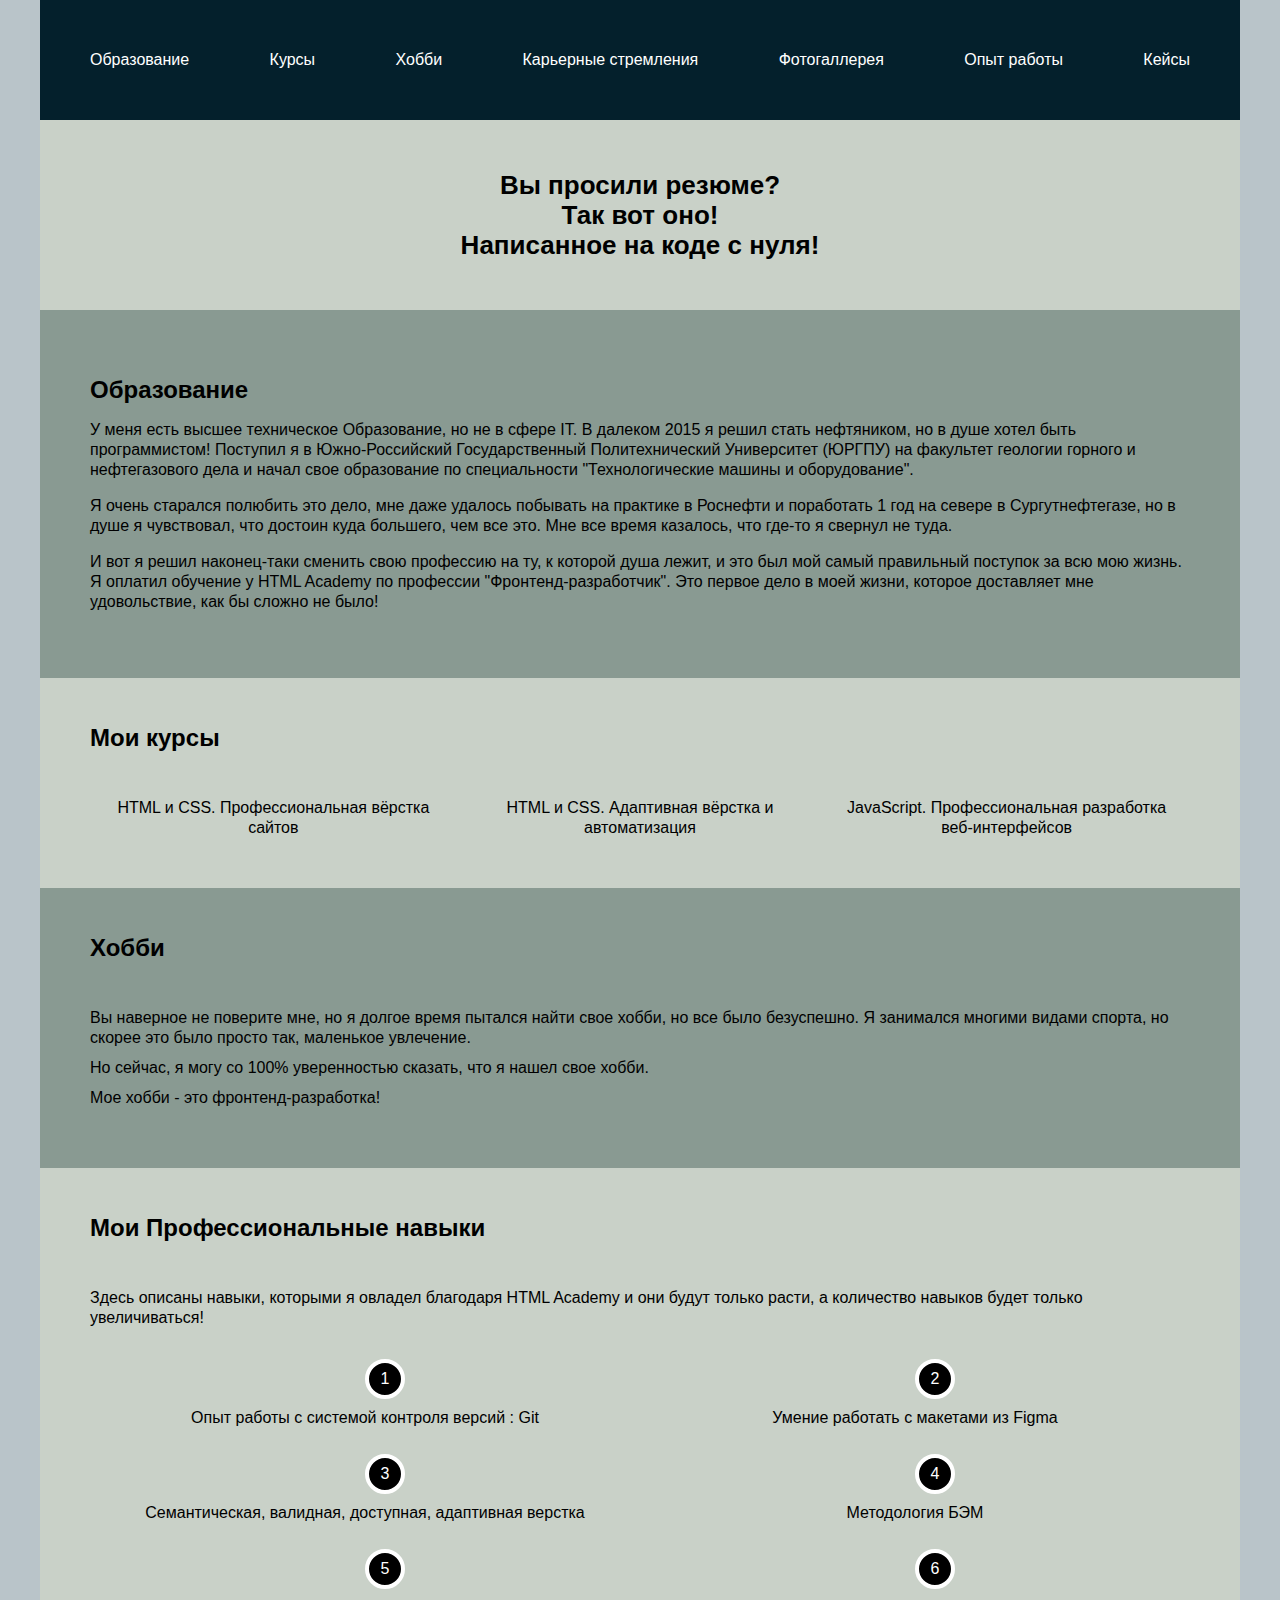
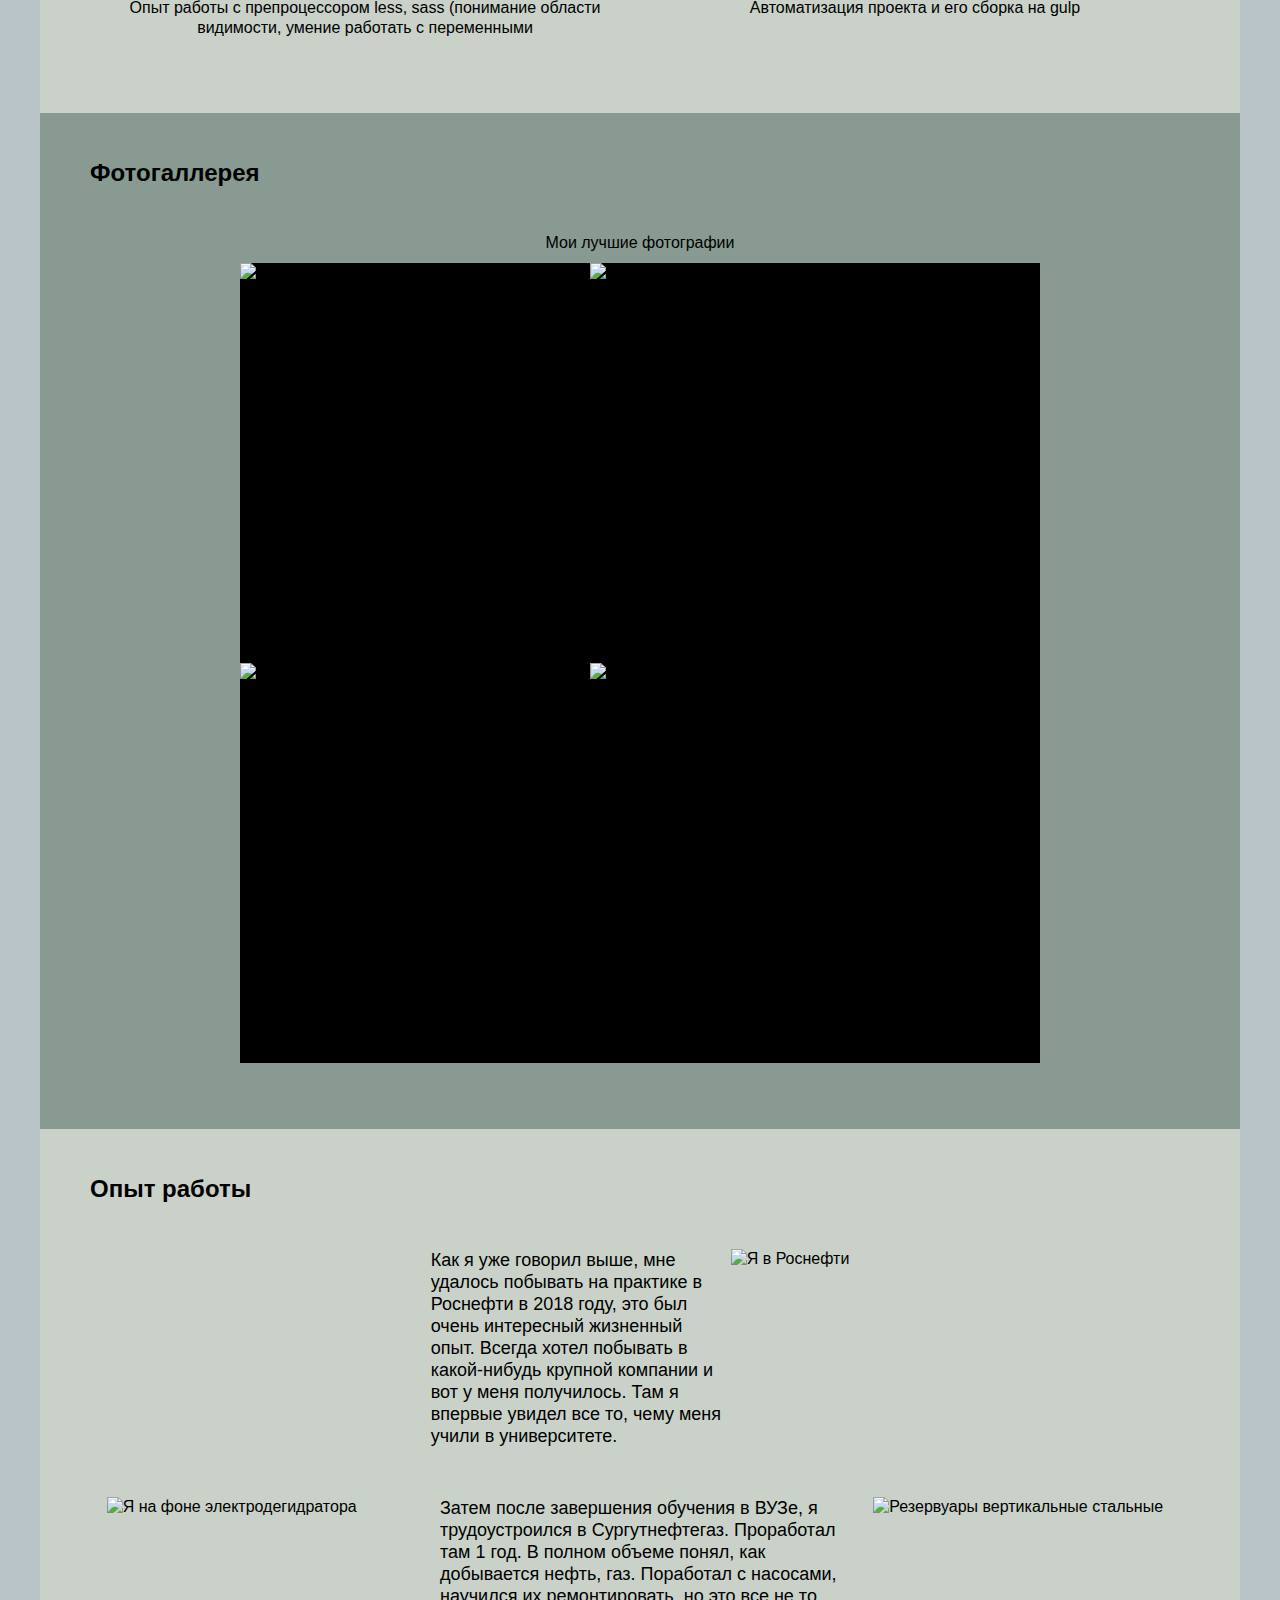
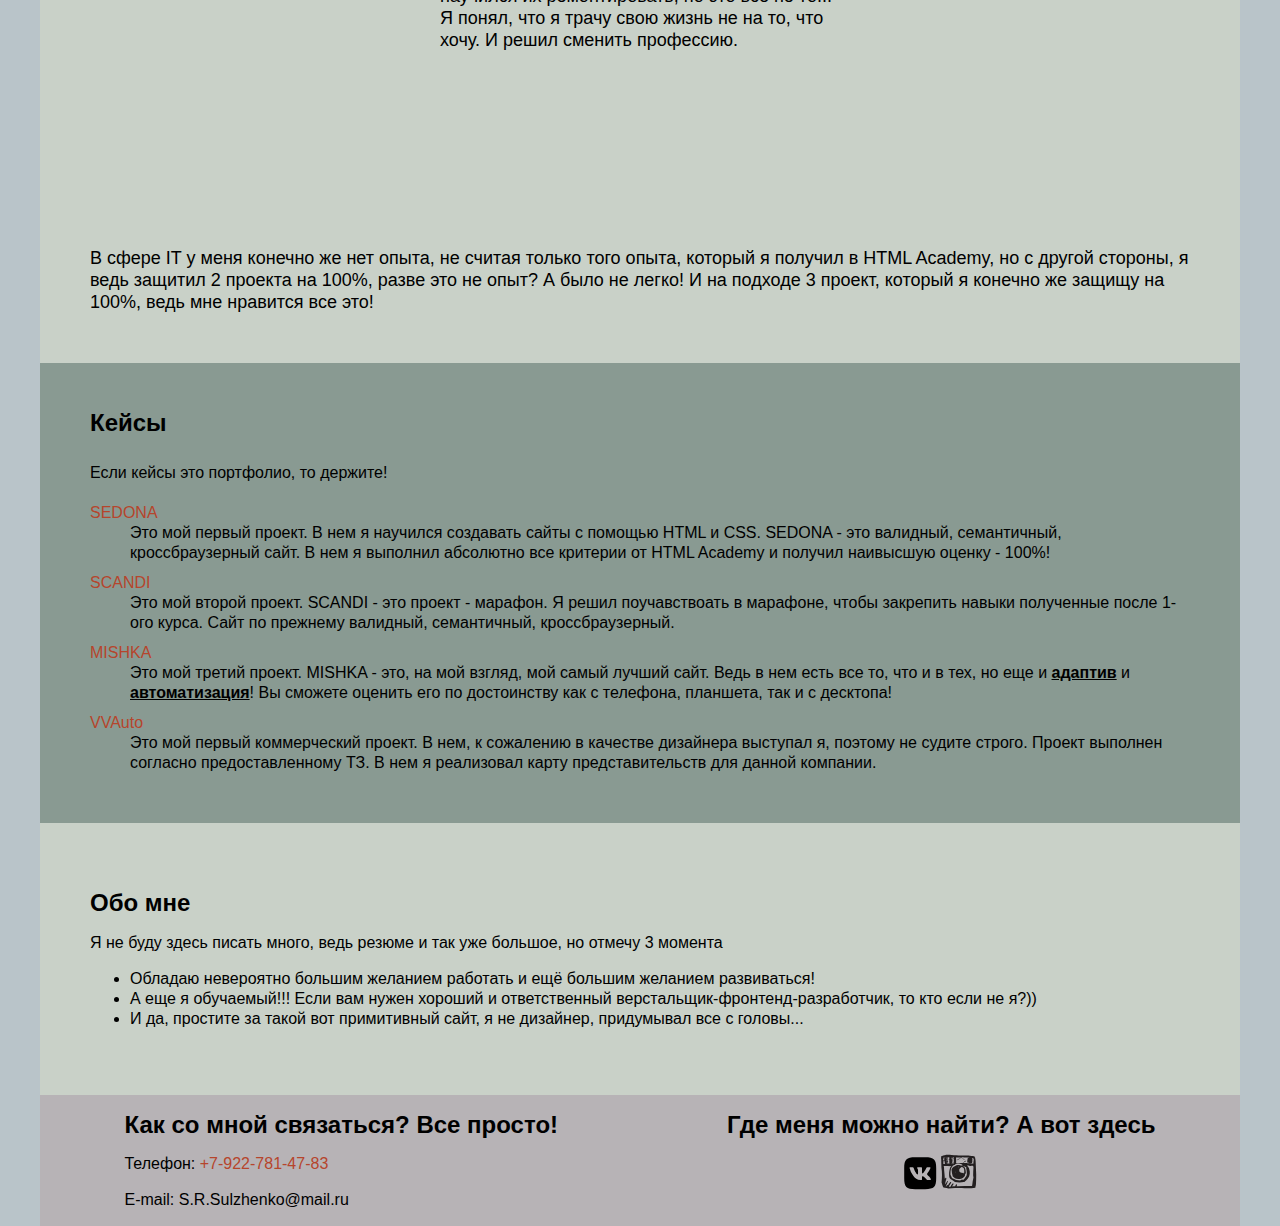
==== index.html @ a0804034 "Add files via upload" ====
<!DOCTYPE html><html lang="ru" class="page"><head><meta charset="utf-8"><title>Страничка резюме</title><link rel="stylesheet" href="css/style.min.css"><link rel="preload" href="fonts/opensans.woff2" as="font"><link rel="preload" href="fonts/opensansbold.woff2" as="font"><link rel="preload" href="fonts/opensans.woff" as="font"><link rel="preload" href="fonts/opensansbold.woff" as="font"></head><body class="body"><header class="header"><nav class="header__nav"><ul class="header__list"><li class="header__item"><a class="header__link" href="#education">Образование</a></li><li class="header__item"><a class="header__link" href="#courses">Курсы</a></li><li class="header__item"><a class="header__link" href="#hobby">Хобби</a></li><li class="header__item"><a class="header__link" href="#skills">Карьерные стремления</a></li><li class="header__item"><a class="header__link" href="#photo-gallery">Фотогаллерея</a></li><li class="header__item"><a class="header__link" href="#experience">Опыт работы</a></li><li class="header__item"><a class="header__link" href="#portfolio">Кейсы</a></li></ul></nav></header><main><section class="preview"><h1 class="preview__title">Вы просили резюме?<br>Так вот оно!<br>Написанное на коде с нуля!</h1></section><section class="education" id="education"><h2 class="education__title">Образование</h2><p class="education__text">У меня есть высшее техническое Образование, но не в сфере IT. В далеком 2015 я решил стать нефтяником, но в душе хотел быть программистом! Поступил я в Южно-Российский Государственный Политехнический Университет (ЮРГПУ) на факультет геологии горного и нефтегазового дела и начал свое образование по специальности "Технологические машины и оборудование".</p><p class="education__text">Я очень старался полюбить это дело, мне даже удалось побывать на практике в Роснефти и поработать 1 год на севере в Сургутнефтегазе, но в душе я чувствовал, что достоин куда большего, чем все это. Мне все время казалось, что где-то я свернул не туда.</p><p class="education__text">И вот я решил наконец-таки сменить свою профессию на ту, к которой душа лежит, и это был мой самый правильный поступок за всю мою жизнь. Я оплатил обучение у HTML Academy по профессии "Фронтенд-разработчик". Это первое дело в моей жизни, которое доставляет мне удовольствие, как бы сложно не было!</p></section><section class="courses" id="courses"><h2 class="courses__title">Мои курсы</h2><ul class="courses__list"><li class="courses__item">HTML и CSS. Профессиональная вёрстка сайтов</li><li class="courses__item">HTML и CSS. Адаптивная вёрстка и автоматизация</li><li class="courses__item">JavaScript. Профессиональная разработка веб-интерфейсов</li></ul></section><section class="hobby" id="hobby"><h2 class="hobby__title">Хобби</h2><p class="hobby__text">Вы наверное не поверите мне, но я долгое время пытался найти свое хобби, но все было безуспешно. Я занимался многими видами спорта, но скорее это было просто так, маленькое увлечение.</p><p class="hobby__text">Но сейчас, я могу со 100% уверенностью сказать, что я нашел свое хобби.</p><p class="hobby__text">Мое хобби - это фронтенд-разработка!</p></section><section class="skills" id="skills"><h2 class="skills__title">Мои Профессиональные навыки</h2><p class="skills__text">Здесь описаны навыки, которыми я овладел благодаря HTML Academy и они будут только расти, а количество навыков будет только увеличиваться!</p><ol class="skills__list"><li class="skills__item">Опыт работы с системой контроля версий : Git</li><li class="skills__item">Умение работать с макетами из Figma</li><li class="skills__item">Семантическая, валидная, доступная, адаптивная верстка</li><li class="skills__item">Методология БЭМ</li><li class="skills__item">Опыт работы с препроцессором less, sass (понимание области видимости, умение работать с переменными</li><li class="skills__item">Автоматизация проекта и его сборка на gulp</li></ol></section><section class="photo-gallery" id="photo-gallery"><h2 class="photo-gallery__title">Фотогаллерея</h2><figure class="photo-gallery__figure"><figcaption class="photo-gallery__figcaption">Мои лучшие фотографии</figcaption><div class="photo-gallery__container"><picture class="photo-gallery__picture-1"><source type="image/webp" srcset="images/north.webp"><img class="photo-gallery__image-1" src="images/north.jpg" width="300" height="400" alt="Наслаждаюсь северной погодой, пока могу"></picture><picture class="photo-gallery__picture-2"><source type="image/webp" srcset="images/dgtu.webp"><img class="photo-gallery__image-2" src="images/dgtu.jpg" width="450" height="400" alt="Фонтанчик ДГТУ"></picture><picture class="photo-gallery__picture-3"><source type="image/webp" srcset="images/i-and-tony.webp"><img class="photo-gallery__image-3" src="images/i-and-tony.jpg" width="350" height="400" alt="Я с Тони Старком играю в гляделки"></picture><picture class="photo-gallery__picture-4"><source type="image/webp" srcset="images/stars-in-dgtu.webp"><img class="photo-gallery__image-4" src="images/stars-in-dgtu.jpg" width="450" height="400" alt="Я смотрю на звезды у ДГТУ"></picture></div></figure></section><section class="experience" id="experience"><h2 class="experience__title">Опыт работы</h2><div class="experience__container-rosneft"><p class="experience__text">Как я уже говорил выше, мне удалось побывать на практике в Роснефти в 2018 году, это был очень интересный жизненный опыт. Всегда хотел побывать в какой-нибудь крупной компании и вот у меня получилось. Там я впервые увидел все то, чему меня учили в университете.</p><picture class="experience__picture"><source type="image/webp" srcset="images/rosneft.webp"><img class="experience__image" src="images/rosneft.jpg" width="300" height="300" alt="Я в Роснефти"></picture></div><div class="experience__container-sng"><p class="experience__text">Затем после завершения обучения в ВУЗе, я трудоустроился в Сургутнефтегаз. Проработал там 1 год. В полном объеме понял, как добывается нефть, газ. Поработал с насосами, научился их ремонтировать, но это все не то... Я понял, что я трачу свою жизнь не на то, что хочу. И решил сменить профессию.</p><picture class="experience__picture-i-and-sng"><source type="image/webp" srcset="images/i-and-sng.webp"><img class="experience__image-i-and-sng" src="images/i-and-sng.jpg" width="300" height="300" alt="Я на фоне электродегидратора"></picture><picture class="experience__picture-rvs"><source type="image/webp" srcset="images/rvs.webp"><img class="experience__image-rvs" src="images/rvs.jpg" width="300" height="300" alt="Резервуары вертикальные стальные"></picture></div><p class="experience__text">В сфере IT у меня конечно же нет опыта, не считая только того опыта, который я получил в HTML Academy, но с другой стороны, я ведь защитил 2 проекта на 100%, разве это не опыт? А было не легко! И на подходе 3 проект, который я конечно же защищу на 100%, ведь мне нравится все это!</p></section><section class="portfolio" id="portfolio"><h2 class="portfolio__title">Кейсы</h2><p class="portfolio__text">Если кейсы это портфолио, то держите!</p><dl class="portfolio__list"><dt class="portfolio__item-termin"><a class="portfolio__link" href="https://kello4718.github.io/SEDONA/" target="_blank">SEDONA</a></dt><dd class="portfolio__item-description">Это мой первый проект. В нем я научился создавать сайты с помощью HTML и CSS. SEDONA - это валидный, семантичный, кроссбраузерный сайт. В нем я выполнил абсолютно все критерии от HTML Academy и получил наивысшую оценку - 100%!</dd><dt class="portfolio__item-termin"><a class="portfolio__link" href="https://kello4718.github.io/SCANDI/" target="_blank">SCANDI</a></dt><dd class="portfolio__item-description">Это мой второй проект. SCANDI - это проект - марафон. Я решил поучавствоать в марафоне, чтобы закрепить навыки полученные после 1-ого курса. Сайт по прежнему валидный, семантичный, кроссбраузерный.</dd><dt class="portfolio__item-termin"><a class="portfolio__link" href="https://kello4718.github.io/MISHKA.github.io/index.html" target="_blank">MISHKA</a></dt><dd class="portfolio__item-description">Это мой третий проект. MISHKA - это, на мой взгляд, мой самый лучший сайт. Ведь в нем есть все то, что и в тех, но еще и <ins><b>адаптив</b></ins> и <ins><b>автоматизация</b></ins>! Вы сможете оценить его по достоинству как с телефона, планшета, так и с десктопа!</dd><dt class="portfolio__item-termin"><a class="portfolio__link" href="https://kello4718.github.io/vvauto.github.io/" target="_blank">VVAuto</a></dt><dd class="portfolio__item-description">Это мой первый коммерческий проект. В нем, к сожалению в качестве дизайнера выступал я, поэтому не судите строго. Проект выполнен согласно предоставленному ТЗ. В нем я реализовал карту представительств для данной компании.</dd></dl></section><section class="about-me"><h2 class="about-me__title">Обо мне</h2><p class="about-me__text">Я не буду здесь писать много, ведь резюме и так уже большое, но отмечу 3 момента</p><ul class="about-me__list"><li class="about-me__item">Обладаю невероятно большим желанием работать и ещё большим желанием развиваться!</li><li class="about-me__item">А еще я обучаемый!!! Если вам нужен хороший и ответственный верстальщик-фронтенд-разработчик, то кто если не я?))</li><li class="about-me__item">И да, простите за такой вот примитивный сайт, я не дизайнер, придумывал все с головы...</li></ul></section></main><footer class="footer"><section class="footer__contacts contacts"><h2 class="contacts__title">Как со мной связаться? Все просто!</h2><p class="contacts__text">Телефон: <a class="contacts__link" href="tel:+79227814783">+7-922-781-47-83</a></p><p class="contacts__text">E-mail: S.R.Sulzhenko@mail.ru</p></section><section class="footer__social social"><h2 class="social__title">Где меня можно найти? А вот здесь</h2><div class="social__container"><a class="social__link" target="_blank" href="https://vk.com/kello_ds"><svg class="social__vk" width="40" height="40" xmlns="http://www.w3.org/2000/svg" viewBox="0 0 25 25"><path d="M15.07294,2H8.9375C3.33331,2,2,3.33331,2,8.92706V15.0625C2,20.66663,3.32294,22,8.92706,22H15.0625C20.66669,22,22,20.67706,22,15.07288V8.9375C22,3.33331,20.67706,2,15.07294,2Zm3.07287,14.27081H16.6875c-.55206,0-.71875-.44793-1.70831-1.4375-.86463-.83331-1.22919-.9375-1.44794-.9375-.30206,0-.38544.08332-.38544.5v1.3125c0,.35419-.11456.5625-1.04162.5625a5.69214,5.69214,0,0,1-4.44794-2.66668A11.62611,11.62611,0,0,1,5.35419,8.77081c0-.21875.08331-.41668.5-.41668H7.3125c.375,0,.51044.16668.65625.55212.70831,2.08331,1.91669,3.89581,2.40625,3.89581.1875,0,.27081-.08331.27081-.55206V10.10413c-.0625-.97913-.58331-1.0625-.58331-1.41663a.36008.36008,0,0,1,.375-.33337h2.29169c.3125,0,.41662.15625.41662.53125v2.89587c0,.3125.13544.41663.22919.41663.1875,0,.33331-.10413.67706-.44788a11.99877,11.99877,0,0,0,1.79169-2.97919.62818.62818,0,0,1,.63544-.41668H17.9375c.4375,0,.53125.21875.4375.53125A18.20507,18.20507,0,0,1,16.41669,12.25c-.15625.23956-.21875.36456,0,.64581.14581.21875.65625.64582,1,1.05207a6.48553,6.48553,0,0,1,1.22912,1.70837C18.77081,16.0625,18.5625,16.27081,18.14581,16.27081Z"/></svg> </a><a class="social__link" target="_blank" href="https://www.instagram.com/kello4718/"><svg class="social__instagram" width="40" height="40" fill="none" xmlns="http://www.w3.org/2000/svg" viewBox="0 0 25 25"><path d="M22 12.58c0-2.37-.3-4.75-.3-7.03 0-.8-.1-1.48-.2-2.28-.1-.3-.1-.69-.2-1.09-.3-.2-.2-.59-.5-.79-.41-.2-1.22-.1-1.72-.2-.7 0-1.3-.1-1.91-.2-1.91-.1-4.03-.1-6.04-.1S7.1.8 5.39.5H3.18c-.1 0-.1.1-.2.1-.6 0-1.11.2-1.61.3-.2.1-.4.2-.7.3-.1.2-.51.1-.61.39-.2.2.2.5 0 .6v.89c.2.1 0 .59.1.79v.99c0 1.29.1 2.38.1 3.66.5 2.78.4 6.44.1 9.31.2.6.4 1.1.5 1.69.3.5.3 1.09.7 1.48.51.2 1.22.2 1.92.2.4.1.7.3 1.1.3 2.83-.2 5.54-.2 8.46-.2 2.72.2 5.84.2 8.36-.2.2-.1.1-.5.2-.79-.1-.4.2-.4.2-.8.2-2.07.2-4.45.2-6.93zM8.92 6.44c.8-.2 1.5-.3 2.41-.3.7.1 1.3.3 1.91.5.1.2-.2.5.2.7.1 0 .1 0 .2.1.4 0 .81.2 1.11.39.5.1.5.5 1.11.4-.1.2-.1.5-.1.79.3 1.19.5 2.77.3 4.26-.2.2-.2.4-.3.7-.3.29-.5.78-.8 1.08-.1.2-.3.4-.5.5-.11.2-.21.5-.51.5-.3.19-.6 0-.8-.1-.41.2-.91.29-1.22.59l-2.41-.3c-.2-.1-.5-.3-.8-.3-.2-.2-.5-.4-.81-.5-.1-.1-.3-.1-.5-.2-.2 0-.2-.19-.5-.19-.1-.4-.41-.6-.51-1.09-.2-.3-.3-.8-.5-1.19 0-1.38.1-2.67.4-3.76.3-.6.8-1.1 1.1-1.69.2 0 .4-.1.4-.3.31.1.41-.1.71-.1.2 0 .2-.29.4-.49zM7.2 3.77c-.1-.3-.1-.7-.1-1.1 0-.29.3-.29.3-.49 0-.1-.1-.1-.2-.1.1-.1.7-.1.81 0 .1.5-.4.5-.5.7 0 .2.3 0 .5.1 0 .89-.1 1.48 0 2.18h-.5c0 .2.2.2.5.2-.1.3.1.4.1.59-.2.2-.7 0-1.1.1 0-.6.3-1.39.2-2.18zm-.7-1.59c.1 0 .1 0 .2.1.2.3 0 .7-.1.9-.2-.2 0-.7-.1-1zm.2 1.79c-.1-.1-.2-.2-.2-.5.2.1.2.3.2.5zm0 1.38c-.1.1-.1 0-.1-.2.1-.1.1.1.1.2zm-.2.2c.2 0 .1.2.2.2 0 .2-.3.2-.4.1.1-.1.2-.2.2-.3zM4.18 4.36c0-.1 0-.2-.1-.2-.1-.69.1-1.38 0-1.98.3-.2.8 0 1.11-.1v1.1c-.1.1-.2.1-.4.1-.1.3.3.1.4.3 0 .88-.1 1.77.2 2.37-.6-.1-.9.1-1.4.1.1-.6 0-1.39.5-1.59 0-.1-.3 0-.3-.1zm-.5 0c-.2 0-.2-.5-.1-.6.3 0 .2.5.1.6zm-.2 1c.1-.3 0-.3.1-.7.2 0 .2.8-.1.7zm.2-2.09c-.3.1-.3-.3-.2-.4.3 0 .4.3.2.4zm0-1.09c0 .2-.1.2-.1.3-.2 0-.1-.2-.2-.2.1-.1.2-.1.3-.1zm-.2 3.67c.1 0 .1.3-.1.2.1 0 .1-.1.1-.2zm-.7-3.67c0 .3-.4.3-.4 0h.4zm-1.01.1c0 .2-.3.2-.4.4-.2-.2.1-.5.4-.4zm-.4.7c.2-.2.5-.4.7-.6 0-.1.1-.1.1-.2h.2c.1.4-.3.3-.3.5 0 .1-.1.1-.1.2 0 .3.1.6.1.99-.3 0-.3.3-.6.2 0-.4-.2-.6-.1-1.1zm.1 3.27V4.66c.2-.2.4-.4.6-.5.3.5.2 1.4.5 1.89-.4.1-.8.1-1.1.2zm18.32 11c-.1.98-.2 1.97-.4 2.76-2.93.1-6.05 0-8.96.2-.2 0-.3 0-.2-.2-.3 0-.3.2-.5.2.2-.3.4-.89.2-1.29-.81 0-.81.8-1.12 1.3-.7-.1-1.1.1-1.8.1.2-.7.7-1 .9-1.7-.4-.49-1 .1-1.2.5-.21.5-.61.8-.81 1.29H4.89c.2-.5.5-.9.8-1.39.2-.5.6-.69.7-1.38-.2-.3-.4 0-.7 0-.1.2-.3.3-.4.5-.2.39-.5.69-.7 1.08-.2.2-.3 0-.5.2-.4.3-.61.7-1.01.99-.2-.1 0-.4.2-.4 0-.2-.1-.5.1-.59.1-.4.2-.6.4-.9.1-.69.5-1.18.7-1.87-.6.1-.7.6-1 .99-.2.4-.5.79-.7 1.28-.2-.1 0-.59-.1-.79.1-.6.3-1.09.4-1.68.1-.2.2-.5.2-.8.2-.2 0-.59-.1-.79-.2 0-.4.1-.5.3-.2 0-.2.5-.3.3 0-2.58-.51-4.76-.51-7.33 0-.3-.2-.4-.2-.7 1.6 0 3.12.1 4.83.2-.1.1-.2.3-.3.4-.1.1-.2.2-.4.3-.6 1.68-1.01 3.96-.6 6.14.2.6.6.99 1 1.38.9.5 1.6 1.1 2.51 1.69 1.72.4 3.83.4 5.54 0 .2-.1.5-.2.7-.4 1.41-1.19 2.82-2.47 3.02-4.85V10.9c-.2-1.58-.7-2.87-1.7-3.57.3-.2 1.1 0 1.7.1h.7c.41 0 .91-.1 1.42 0 .1.2.1.5.2.8-.1 1.68-.2 3.27-.2 5.05.1.5.1.99.2 1.39-.2.79-.3 1.68-.5 2.57zm.4-11.1c-.6-.1-1.21-.3-1.91-.4.1-.3.8 0 1-.2.4-.2.3-.89.3-1.48 0-.3.1-.6.1-1.1-.4-.98-1.8-.39-2.91-.49-.2.7-.5 1.78-.3 2.68.2.5 1 .3 1.5.5-.1.29-.7.09-1 .09-.3-.1-.7-.1-1-.2-2.32.1-4.34 0-6.55.2.1-1.19.1-2.48-.1-3.57h3.12c-.3.4-.9.5-1.31.8-.4.2-.9.5-1.1.89.2.1.5-.2.8-.4.4-.1.5-.4.8-.5.4-.39 1.11-.59 1.71-.89.4 0 .7 0 1.01.1 1.3 0 2.52.1 3.83.1.6.1 1.5.1 2 .3l.31.9c-.1.98-.3 1.77-.3 2.67zm-5.94-3.67c.1-.1 0-.1 0 0zm0 0c-.5.2-1 .3-1.4.7.5-.2 1.1-.3 1.4-.7zm1.1.6c.1-.1 0-.1 0 0zm-1.8.89c.7-.2 1.2-.6 1.7-.9-.4 0-.6.3-1 .4-.1.2-.5.2-.7.5zm-.7-.8c-.11 0 .1.1 0 0zm-.61.6c.1-.1 0-.1 0 0zm-.1.1c.1 0 .1-.1 0 0 0-.1 0-.1 0 0zm-.1 0c.1 0 .1 0 0 0 0-.1 0 0 0 0zm-.81.6c.3-.1.6-.3.8-.6-.3.2-.6.4-.8.6zm2.32.98c.5 0 .7-.4 1.2-.5.3-.29.8-.39 1.01-.78-.6 0-.8.4-1.2.49-.31.4-.81.5-1.01.8zm-2.32-.99c-.3 0 0 .3 0 0zm-.6.4c.1 0 .2 0 0 0 .1-.1 0 0 0 0zm2.92.6c-.2.1 0 .1 0 0zm-1.21 1.78c-.2-.2-.7-.2-1-.4-.71 0-1.22.1-1.72.2-.3.2-.6.3-.9.5-.3.2-.4.39-.81.49-.2.2-.4.5-.7.6 0 .2-.2.29-.3.39-.1.1-.1.3-.2.4 0 .1 0 .3-.11.3a18 18 0 00.7 4.15c.3.6 1.01.8 1.41 1.29.6.3 1.31.4 2.12.5.3-.1.6-.1.9-.1 1.21-.2 2.12-.7 2.82-1.39.1-.3.3-.5.5-.7-.3-.69.3-1.08.5-1.58 0-1.29-.2-2.47-.6-3.37-.3-.6-.9-.79-1.4-1.09-.1 0-.2 0-.2-.1-.2-.1-.71-.2-1.01-.1zm-3.42 4.35c-.1-.1-.1-.2-.2-.4.3-.1.2.2.2.4zm.1.3c0-.1.1 0 0 0 0 .2 0 .1 0 0zm.4-2.08c0-.1.1 0 0 0 .1.1 0 .1 0 0zm1.71-2.08c-.2.3 0 .6.1.8-.3 0-.6-.8-.1-.8zm.4 3.86c-.1 0 0 0 0 0 .1 0 0 .1 0 0zm.7 2.88c0-.1.1 0 .2 0 0 .1-.2.1-.2 0zm2.22-2.48c-.2-.1-.1.2-.4.2.1-.2.1-.3.2-.5.2 0 .3.1.2.3zm-1.1-3.76c.2.1.4.2.6.4.1.2.2.39.4.49.1.79.2 1.48.2 2.38-.3.1-.4.3-.7.4-.8 0-1.41-.2-1.92-.5-.2-.3-.4-.5-.5-.8V9.51c.2-.2.3-.4.5-.59.2-.1.5-.2.5-.6 0-.1-.1-.1-.1-.2.2 0 .2.2.41.2.2 0 .3-.2.6-.1z" fill="#231F20"/></svg></a></div></section></footer></body></html>
---- css/style.min.css ----
@-webkit-keyframes shake{0%,50%,to{transform:rotate(0deg)}10%,30%{transform:rotate(-10deg)}20%,40%{transform:rotate(10deg)}}@keyframes shake{0%,50%,to{transform:rotate(0deg)}10%,30%{transform:rotate(-10deg)}20%,40%{transform:rotate(10deg)}}@font-face{font-family:"OpenSans";src:url(../fonts/opensans.woff2) format("woff2");font-weight:400;font-style:normal;font-display:swap}@font-face{font-family:"OpenSans";src:url(../fonts/opensans.woff) format("woff");font-weight:400;font-style:normal;font-display:swap}@font-face{font-family:"OpenSans";src:url(../fonts/opensansbold.woff2) format("woff2");font-weight:700;font-style:normal;font-display:swap}@font-face{font-family:"OpenSans";src:url(../fonts/opensansbold.woff) format("woff");font-weight:700;font-style:normal;font-display:swap}.page{width:1200px;height:auto;font-family:"OpenSans","Arial",sans-serif;font-size:16px;font-weight:400;line-height:20px;background-color:#b9c4c9;padding:0;margin:0 auto}.visually-hidden{position:absolute;width:1px;height:1px;border:0;white-space:nowrap;-webkit-clip-path:inset(100%);clip-path:inset(100%);clip:rect(0 0 0 0);overflow:hidden;padding:0;margin:-1px}.reset-list{list-style:none;padding:0;margin:0}.about-me{padding:50px}.body{display:grid;grid-template-rows:-webkit-min-content 1fr -webkit-min-content;grid-template-rows:min-content 1fr min-content;background-color:#c9d1c8;margin:0}.contacts__link{text-decoration:none;color:#b6452c}.courses{padding:50px}.courses__title{margin:0 0 50px}.courses__list{list-style:none;padding:0;margin:0;display:flex;justify-content:space-around}.courses__item{width:30%;text-align:center}.education{background-color:#899a92}.education,.experience{padding:50px}.experience__title{margin:0 0 50px}.experience__container-rosneft{display:flex;justify-content:center;margin-bottom:50px}.experience__text{width:300px;font-size:18px;line-height:22px;margin:0}.experience__container-sng{display:flex;justify-content:space-around;margin-bottom:50px}.experience__container-sng>.experience__text{width:400px;order:2}.experience__picture-i-and-sng,.experience__picture-rvs{width:300px;height:300px}.experience__picture-i-and-sng{order:1}.experience__picture-rvs{order:3}.experience>.experience__text{width:100%;font-size:18px;line-height:22px}.footer{display:flex;justify-content:space-around;background-color:#b7b3b6}.header{background-color:#04202c}.header__list{list-style:none;margin:0;display:flex;justify-content:space-between;padding:50px}.header__item:hover .header__link{color:#b9c4c9}.header__item:active .header__link{color:#b7b3b6}.header__link{text-decoration:none;color:#fff}.hobby{background-color:#899a92;padding:50px}.hobby__title{margin:0 0 50px}.hobby__text{font-size:16px;line-height:20px;margin:0 0 10px}.photo-gallery{padding:50px;background-color:#899a92}.photo-gallery__title{margin:0 0 50px}.photo-gallery__figcaption{text-align:center;margin-bottom:10px}.photo-gallery__container{width:800px;height:800px;display:flex;flex-flow:row wrap;background-color:#000;margin:0 auto}.photo-gallery__image-1,.photo-gallery__image-3,.photo-gallery__picture-1,.photo-gallery__picture-3{width:350px;height:400px}.photo-gallery__image-2,.photo-gallery__image-4,.photo-gallery__picture-2,.photo-gallery__picture-4{width:450px;height:400px}.portfolio{background-color:#899a92;padding:50px}.portfolio__title{margin:0 0 30px}.portfolio__text{margin:0 0 20px}.portfolio__list{list-style:none;padding:0;margin:0;display:flex;flex-flow:row wrap}.portfolio__link{text-decoration:none;color:#b6452c}.portfolio__link:hover{color:#eb8a3e}.portfolio__item-description{margin-bottom:10px}.portfolio__item-description:last-child{margin-bottom:0}.preview{display:flex;justify-content:center;padding:50px 0}.preview__title{font-size:26px;line-height:30px;text-align:center;margin:0}.skills{padding:50px}.skills__title{margin:0 0 50px}.skills__text{margin:0 0 30px}.skills__list{list-style:none;padding:0;margin:0;display:flex;flex-flow:row wrap;counter-reset:counter-name}.skills__item{width:50%;text-align:center;position:relative;padding-top:50px;margin-bottom:25px}.skills__item::before{counter-increment:counter-name;content:counter(counter-name);position:absolute;top:1px;left:50%;border:4px solid #fff;border-radius:50%;color:#fff;background-color:#000;padding-top:6px;box-sizing:border-box}.social__container{display:flex;justify-content:center}.skills__item::before,.social__instagram,.social__instagram path,.social__link,.social__vk,.social__vk path{width:40px;height:40px}.social__instagram:hover,.social__vk:hover{-webkit-animation:shake 1.2s ease-in-out;animation:shake 1.2s ease-in-out}
/*# sourceMappingURL=style.min.css.map */
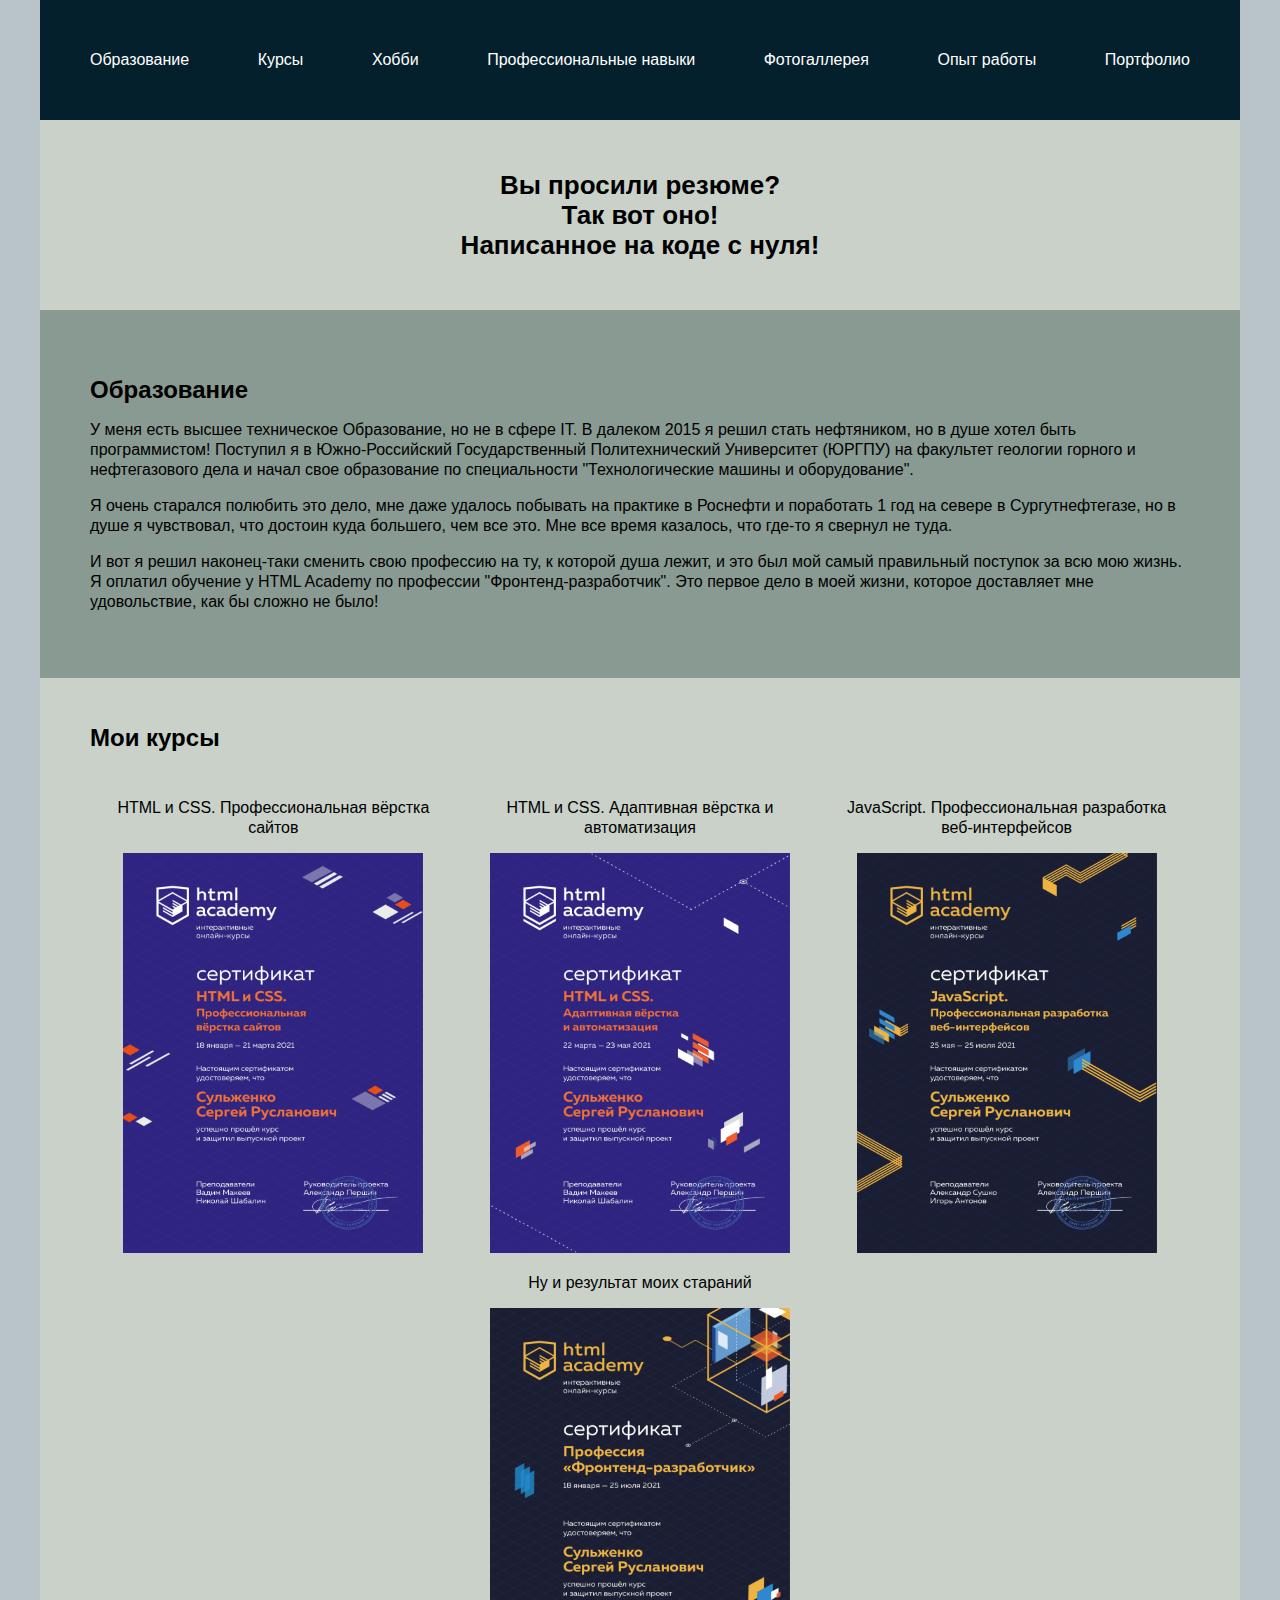
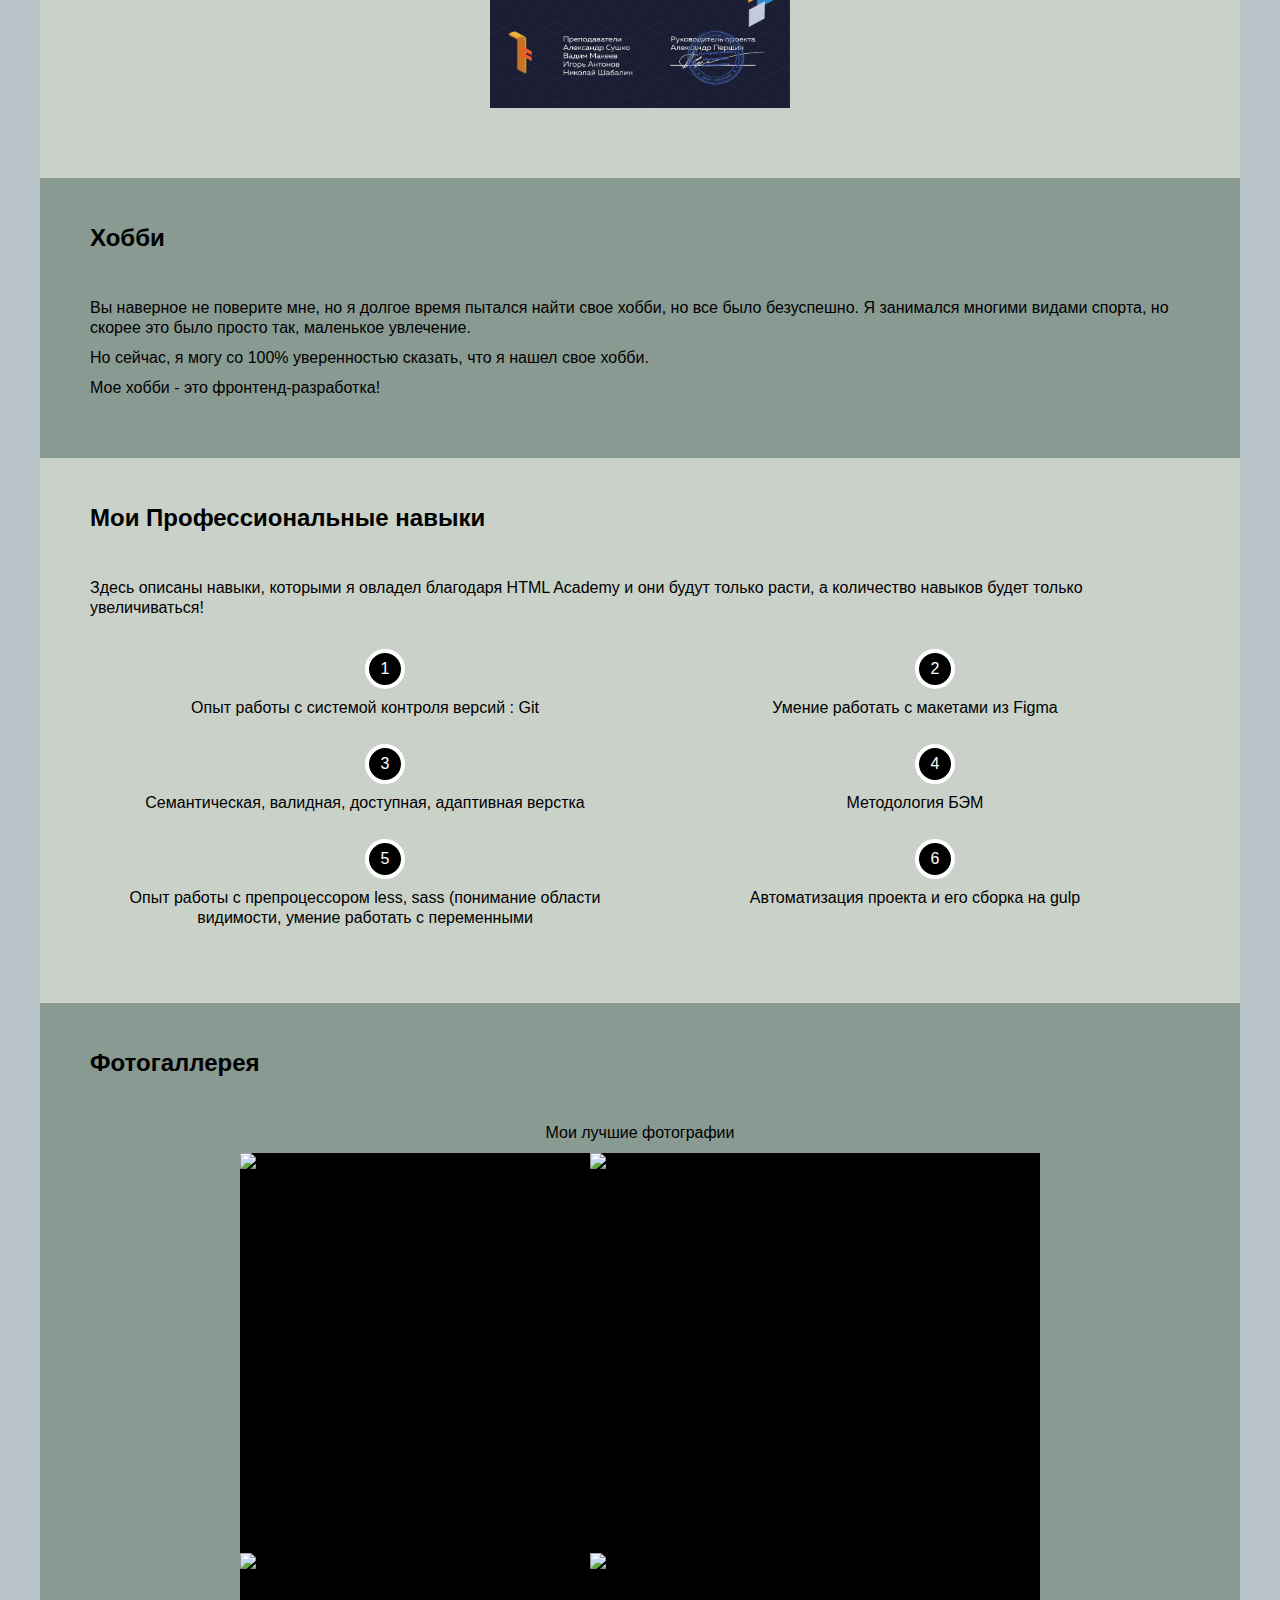
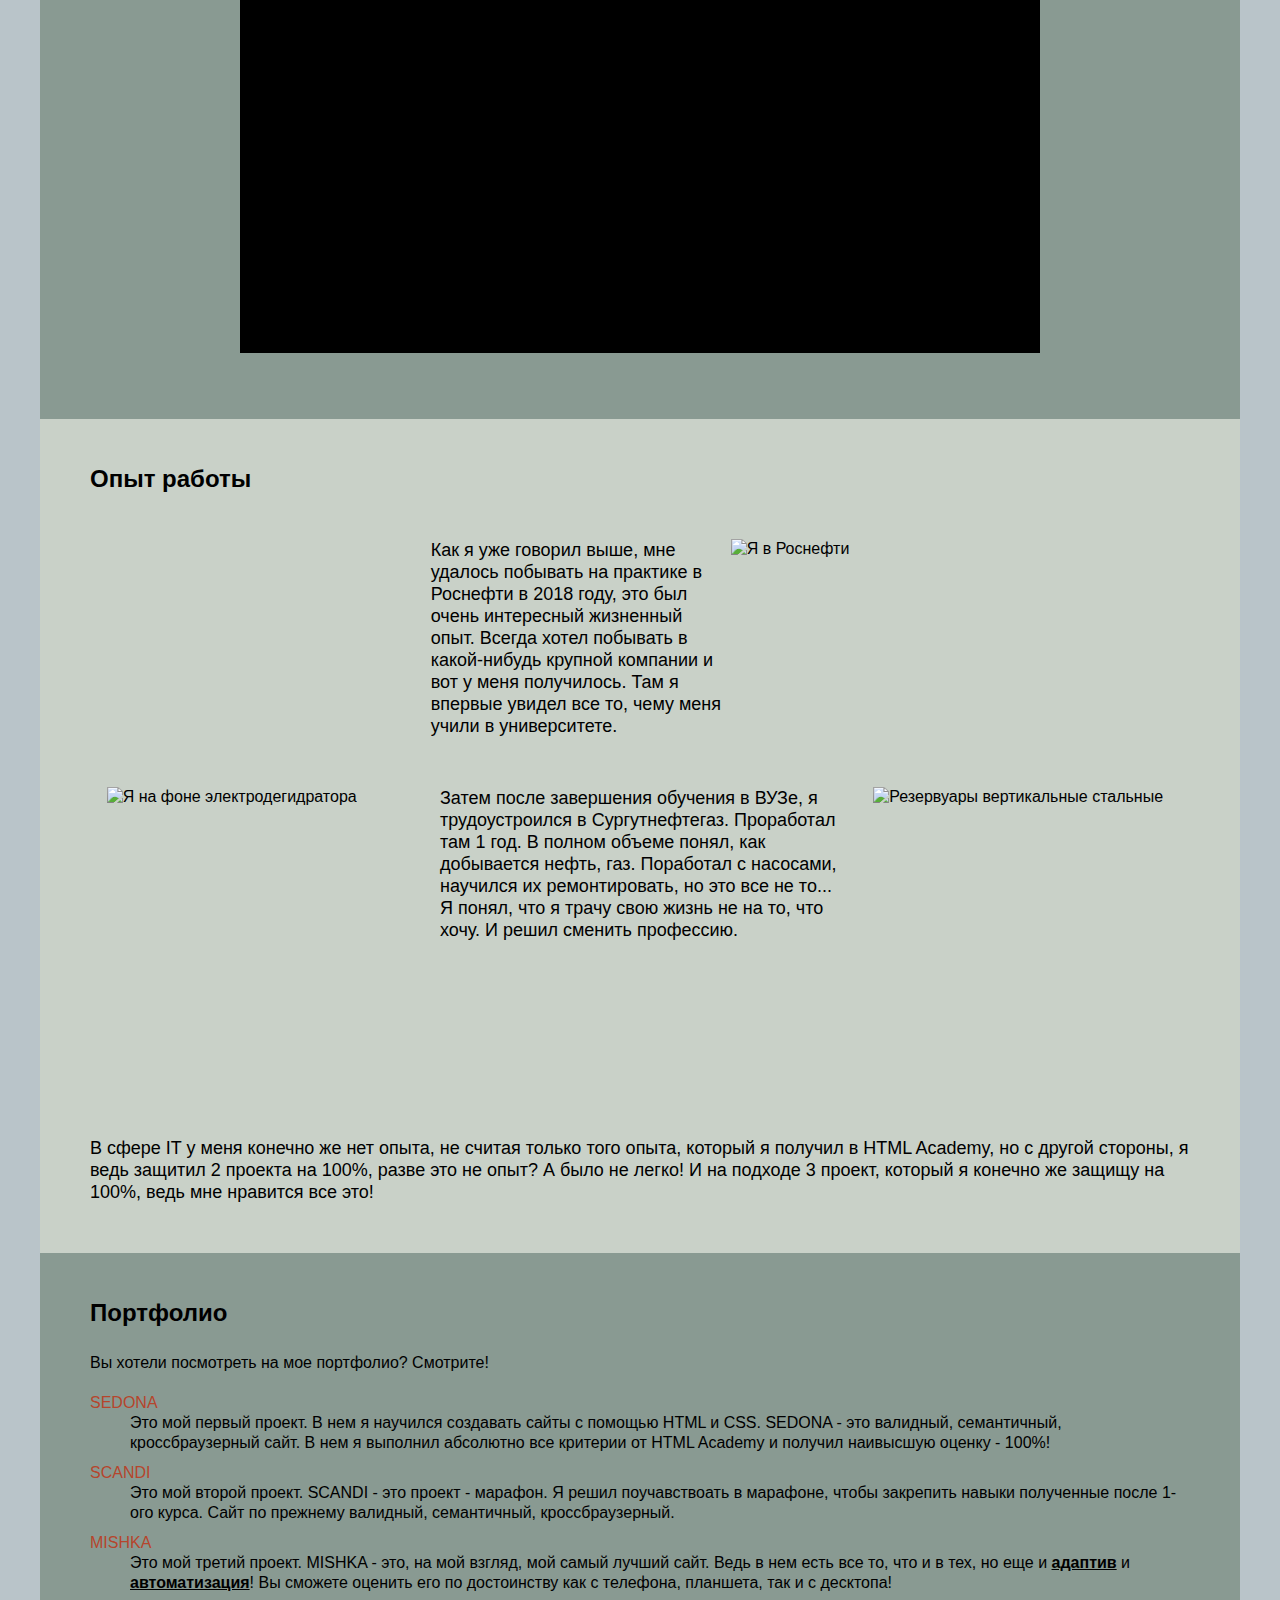
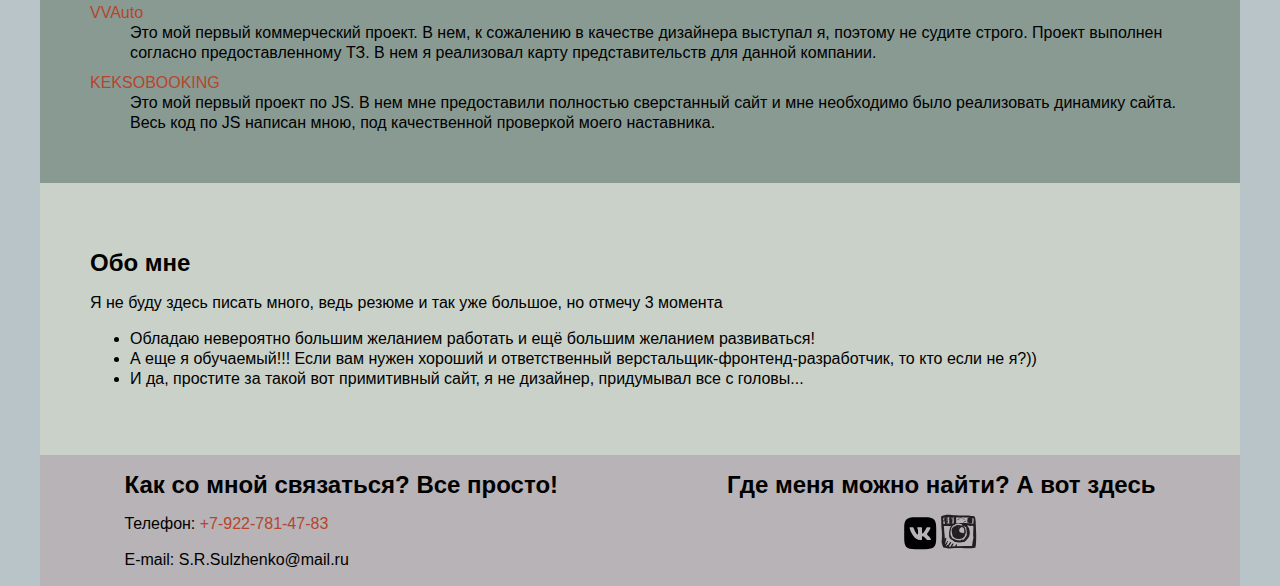
==== commit 7f9e872c: "Add files via upload" ====
--- a/index.html
+++ b/index.html
@@ -1 +1 @@
-<!DOCTYPE html><html lang="ru" class="page"><head><meta charset="utf-8"><title>Страничка резюме</title><link rel="stylesheet" href="css/style.min.css"><link rel="preload" href="fonts/opensans.woff2" as="font"><link rel="preload" href="fonts/opensansbold.woff2" as="font"><link rel="preload" href="fonts/opensans.woff" as="font"><link rel="preload" href="fonts/opensansbold.woff" as="font"></head><body class="body"><header class="header"><nav class="header__nav"><ul class="header__list"><li class="header__item"><a class="header__link" href="#education">Образование</a></li><li class="header__item"><a class="header__link" href="#courses">Курсы</a></li><li class="header__item"><a class="header__link" href="#hobby">Хобби</a></li><li class="header__item"><a class="header__link" href="#skills">Карьерные стремления</a></li><li class="header__item"><a class="header__link" href="#photo-gallery">Фотогаллерея</a></li><li class="header__item"><a class="header__link" href="#experience">Опыт работы</a></li><li class="header__item"><a class="header__link" href="#portfolio">Кейсы</a></li></ul></nav></header><main><section class="preview"><h1 class="preview__title">Вы просили резюме?<br>Так вот оно!<br>Написанное на коде с нуля!</h1></section><section class="education" id="education"><h2 class="education__title">Образование</h2><p class="education__text">У меня есть высшее техническое Образование, но не в сфере IT. В далеком 2015 я решил стать нефтяником, но в душе хотел быть программистом! Поступил я в Южно-Российский Государственный Политехнический Университет (ЮРГПУ) на факультет геологии горного и нефтегазового дела и начал свое образование по специальности "Технологические машины и оборудование".</p><p class="education__text">Я очень старался полюбить это дело, мне даже удалось побывать на практике в Роснефти и поработать 1 год на севере в Сургутнефтегазе, но в душе я чувствовал, что достоин куда большего, чем все это. Мне все время казалось, что где-то я свернул не туда.</p><p class="education__text">И вот я решил наконец-таки сменить свою профессию на ту, к которой душа лежит, и это был мой самый правильный поступок за всю мою жизнь. Я оплатил обучение у HTML Academy по профессии "Фронтенд-разработчик". Это первое дело в моей жизни, которое доставляет мне удовольствие, как бы сложно не было!</p></section><section class="courses" id="courses"><h2 class="courses__title">Мои курсы</h2><ul class="courses__list"><li class="courses__item">HTML и CSS. Профессиональная вёрстка сайтов</li><li class="courses__item">HTML и CSS. Адаптивная вёрстка и автоматизация</li><li class="courses__item">JavaScript. Профессиональная разработка веб-интерфейсов</li></ul></section><section class="hobby" id="hobby"><h2 class="hobby__title">Хобби</h2><p class="hobby__text">Вы наверное не поверите мне, но я долгое время пытался найти свое хобби, но все было безуспешно. Я занимался многими видами спорта, но скорее это было просто так, маленькое увлечение.</p><p class="hobby__text">Но сейчас, я могу со 100% уверенностью сказать, что я нашел свое хобби.</p><p class="hobby__text">Мое хобби - это фронтенд-разработка!</p></section><section class="skills" id="skills"><h2 class="skills__title">Мои Профессиональные навыки</h2><p class="skills__text">Здесь описаны навыки, которыми я овладел благодаря HTML Academy и они будут только расти, а количество навыков будет только увеличиваться!</p><ol class="skills__list"><li class="skills__item">Опыт работы с системой контроля версий : Git</li><li class="skills__item">Умение работать с макетами из Figma</li><li class="skills__item">Семантическая, валидная, доступная, адаптивная верстка</li><li class="skills__item">Методология БЭМ</li><li class="skills__item">Опыт работы с препроцессором less, sass (понимание области видимости, умение работать с переменными</li><li class="skills__item">Автоматизация проекта и его сборка на gulp</li></ol></section><section class="photo-gallery" id="photo-gallery"><h2 class="photo-gallery__title">Фотогаллерея</h2><figure class="photo-gallery__figure"><figcaption class="photo-gallery__figcaption">Мои лучшие фотографии</figcaption><div class="photo-gallery__container"><picture class="photo-gallery__picture-1"><source type="image/webp" srcset="images/north.webp"><img class="photo-gallery__image-1" src="images/north.jpg" width="300" height="400" alt="Наслаждаюсь северной погодой, пока могу"></picture><picture class="photo-gallery__picture-2"><source type="image/webp" srcset="images/dgtu.webp"><img class="photo-gallery__image-2" src="images/dgtu.jpg" width="450" height="400" alt="Фонтанчик ДГТУ"></picture><picture class="photo-gallery__picture-3"><source type="image/webp" srcset="images/i-and-tony.webp"><img class="photo-gallery__image-3" src="images/i-and-tony.jpg" width="350" height="400" alt="Я с Тони Старком играю в гляделки"></picture><picture class="photo-gallery__picture-4"><source type="image/webp" srcset="images/stars-in-dgtu.webp"><img class="photo-gallery__image-4" src="images/stars-in-dgtu.jpg" width="450" height="400" alt="Я смотрю на звезды у ДГТУ"></picture></div></figure></section><section class="experience" id="experience"><h2 class="experience__title">Опыт работы</h2><div class="experience__container-rosneft"><p class="experience__text">Как я уже говорил выше, мне удалось побывать на практике в Роснефти в 2018 году, это был очень интересный жизненный опыт. Всегда хотел побывать в какой-нибудь крупной компании и вот у меня получилось. Там я впервые увидел все то, чему меня учили в университете.</p><picture class="experience__picture"><source type="image/webp" srcset="images/rosneft.webp"><img class="experience__image" src="images/rosneft.jpg" width="300" height="300" alt="Я в Роснефти"></picture></div><div class="experience__container-sng"><p class="experience__text">Затем после завершения обучения в ВУЗе, я трудоустроился в Сургутнефтегаз. Проработал там 1 год. В полном объеме понял, как добывается нефть, газ. Поработал с насосами, научился их ремонтировать, но это все не то... Я понял, что я трачу свою жизнь не на то, что хочу. И решил сменить профессию.</p><picture class="experience__picture-i-and-sng"><source type="image/webp" srcset="images/i-and-sng.webp"><img class="experience__image-i-and-sng" src="images/i-and-sng.jpg" width="300" height="300" alt="Я на фоне электродегидратора"></picture><picture class="experience__picture-rvs"><source type="image/webp" srcset="images/rvs.webp"><img class="experience__image-rvs" src="images/rvs.jpg" width="300" height="300" alt="Резервуары вертикальные стальные"></picture></div><p class="experience__text">В сфере IT у меня конечно же нет опыта, не считая только того опыта, который я получил в HTML Academy, но с другой стороны, я ведь защитил 2 проекта на 100%, разве это не опыт? А было не легко! И на подходе 3 проект, который я конечно же защищу на 100%, ведь мне нравится все это!</p></section><section class="portfolio" id="portfolio"><h2 class="portfolio__title">Кейсы</h2><p class="portfolio__text">Если кейсы это портфолио, то держите!</p><dl class="portfolio__list"><dt class="portfolio__item-termin"><a class="portfolio__link" href="https://kello4718.github.io/SEDONA/" target="_blank">SEDONA</a></dt><dd class="portfolio__item-description">Это мой первый проект. В нем я научился создавать сайты с помощью HTML и CSS. SEDONA - это валидный, семантичный, кроссбраузерный сайт. В нем я выполнил абсолютно все критерии от HTML Academy и получил наивысшую оценку - 100%!</dd><dt class="portfolio__item-termin"><a class="portfolio__link" href="https://kello4718.github.io/SCANDI/" target="_blank">SCANDI</a></dt><dd class="portfolio__item-description">Это мой второй проект. SCANDI - это проект - марафон. Я решил поучавствоать в марафоне, чтобы закрепить навыки полученные после 1-ого курса. Сайт по прежнему валидный, семантичный, кроссбраузерный.</dd><dt class="portfolio__item-termin"><a class="portfolio__link" href="https://kello4718.github.io/MISHKA.github.io/index.html" target="_blank">MISHKA</a></dt><dd class="portfolio__item-description">Это мой третий проект. MISHKA - это, на мой взгляд, мой самый лучший сайт. Ведь в нем есть все то, что и в тех, но еще и <ins><b>адаптив</b></ins> и <ins><b>автоматизация</b></ins>! Вы сможете оценить его по достоинству как с телефона, планшета, так и с десктопа!</dd><dt class="portfolio__item-termin"><a class="portfolio__link" href="https://kello4718.github.io/vvauto.github.io/" target="_blank">VVAuto</a></dt><dd class="portfolio__item-description">Это мой первый коммерческий проект. В нем, к сожалению в качестве дизайнера выступал я, поэтому не судите строго. Проект выполнен согласно предоставленному ТЗ. В нем я реализовал карту представительств для данной компании.</dd></dl></section><section class="about-me"><h2 class="about-me__title">Обо мне</h2><p class="about-me__text">Я не буду здесь писать много, ведь резюме и так уже большое, но отмечу 3 момента</p><ul class="about-me__list"><li class="about-me__item">Обладаю невероятно большим желанием работать и ещё большим желанием развиваться!</li><li class="about-me__item">А еще я обучаемый!!! Если вам нужен хороший и ответственный верстальщик-фронтенд-разработчик, то кто если не я?))</li><li class="about-me__item">И да, простите за такой вот примитивный сайт, я не дизайнер, придумывал все с головы...</li></ul></section></main><footer class="footer"><section class="footer__contacts contacts"><h2 class="contacts__title">Как со мной связаться? Все просто!</h2><p class="contacts__text">Телефон: <a class="contacts__link" href="tel:+79227814783">+7-922-781-47-83</a></p><p class="contacts__text">E-mail: S.R.Sulzhenko@mail.ru</p></section><section class="footer__social social"><h2 class="social__title">Где меня можно найти? А вот здесь</h2><div class="social__container"><a class="social__link" target="_blank" href="https://vk.com/kello_ds"><svg class="social__vk" width="40" height="40" xmlns="http://www.w3.org/2000/svg" viewBox="0 0 25 25"><path d="M15.07294,2H8.9375C3.33331,2,2,3.33331,2,8.92706V15.0625C2,20.66663,3.32294,22,8.92706,22H15.0625C20.66669,22,22,20.67706,22,15.07288V8.9375C22,3.33331,20.67706,2,15.07294,2Zm3.07287,14.27081H16.6875c-.55206,0-.71875-.44793-1.70831-1.4375-.86463-.83331-1.22919-.9375-1.44794-.9375-.30206,0-.38544.08332-.38544.5v1.3125c0,.35419-.11456.5625-1.04162.5625a5.69214,5.69214,0,0,1-4.44794-2.66668A11.62611,11.62611,0,0,1,5.35419,8.77081c0-.21875.08331-.41668.5-.41668H7.3125c.375,0,.51044.16668.65625.55212.70831,2.08331,1.91669,3.89581,2.40625,3.89581.1875,0,.27081-.08331.27081-.55206V10.10413c-.0625-.97913-.58331-1.0625-.58331-1.41663a.36008.36008,0,0,1,.375-.33337h2.29169c.3125,0,.41662.15625.41662.53125v2.89587c0,.3125.13544.41663.22919.41663.1875,0,.33331-.10413.67706-.44788a11.99877,11.99877,0,0,0,1.79169-2.97919.62818.62818,0,0,1,.63544-.41668H17.9375c.4375,0,.53125.21875.4375.53125A18.20507,18.20507,0,0,1,16.41669,12.25c-.15625.23956-.21875.36456,0,.64581.14581.21875.65625.64582,1,1.05207a6.48553,6.48553,0,0,1,1.22912,1.70837C18.77081,16.0625,18.5625,16.27081,18.14581,16.27081Z"/></svg> </a><a class="social__link" target="_blank" href="https://www.instagram.com/kello4718/"><svg class="social__instagram" width="40" height="40" fill="none" xmlns="http://www.w3.org/2000/svg" viewBox="0 0 25 25"><path d="M22 12.58c0-2.37-.3-4.75-.3-7.03 0-.8-.1-1.48-.2-2.28-.1-.3-.1-.69-.2-1.09-.3-.2-.2-.59-.5-.79-.41-.2-1.22-.1-1.72-.2-.7 0-1.3-.1-1.91-.2-1.91-.1-4.03-.1-6.04-.1S7.1.8 5.39.5H3.18c-.1 0-.1.1-.2.1-.6 0-1.11.2-1.61.3-.2.1-.4.2-.7.3-.1.2-.51.1-.61.39-.2.2.2.5 0 .6v.89c.2.1 0 .59.1.79v.99c0 1.29.1 2.38.1 3.66.5 2.78.4 6.44.1 9.31.2.6.4 1.1.5 1.69.3.5.3 1.09.7 1.48.51.2 1.22.2 1.92.2.4.1.7.3 1.1.3 2.83-.2 5.54-.2 8.46-.2 2.72.2 5.84.2 8.36-.2.2-.1.1-.5.2-.79-.1-.4.2-.4.2-.8.2-2.07.2-4.45.2-6.93zM8.92 6.44c.8-.2 1.5-.3 2.41-.3.7.1 1.3.3 1.91.5.1.2-.2.5.2.7.1 0 .1 0 .2.1.4 0 .81.2 1.11.39.5.1.5.5 1.11.4-.1.2-.1.5-.1.79.3 1.19.5 2.77.3 4.26-.2.2-.2.4-.3.7-.3.29-.5.78-.8 1.08-.1.2-.3.4-.5.5-.11.2-.21.5-.51.5-.3.19-.6 0-.8-.1-.41.2-.91.29-1.22.59l-2.41-.3c-.2-.1-.5-.3-.8-.3-.2-.2-.5-.4-.81-.5-.1-.1-.3-.1-.5-.2-.2 0-.2-.19-.5-.19-.1-.4-.41-.6-.51-1.09-.2-.3-.3-.8-.5-1.19 0-1.38.1-2.67.4-3.76.3-.6.8-1.1 1.1-1.69.2 0 .4-.1.4-.3.31.1.41-.1.71-.1.2 0 .2-.29.4-.49zM7.2 3.77c-.1-.3-.1-.7-.1-1.1 0-.29.3-.29.3-.49 0-.1-.1-.1-.2-.1.1-.1.7-.1.81 0 .1.5-.4.5-.5.7 0 .2.3 0 .5.1 0 .89-.1 1.48 0 2.18h-.5c0 .2.2.2.5.2-.1.3.1.4.1.59-.2.2-.7 0-1.1.1 0-.6.3-1.39.2-2.18zm-.7-1.59c.1 0 .1 0 .2.1.2.3 0 .7-.1.9-.2-.2 0-.7-.1-1zm.2 1.79c-.1-.1-.2-.2-.2-.5.2.1.2.3.2.5zm0 1.38c-.1.1-.1 0-.1-.2.1-.1.1.1.1.2zm-.2.2c.2 0 .1.2.2.2 0 .2-.3.2-.4.1.1-.1.2-.2.2-.3zM4.18 4.36c0-.1 0-.2-.1-.2-.1-.69.1-1.38 0-1.98.3-.2.8 0 1.11-.1v1.1c-.1.1-.2.1-.4.1-.1.3.3.1.4.3 0 .88-.1 1.77.2 2.37-.6-.1-.9.1-1.4.1.1-.6 0-1.39.5-1.59 0-.1-.3 0-.3-.1zm-.5 0c-.2 0-.2-.5-.1-.6.3 0 .2.5.1.6zm-.2 1c.1-.3 0-.3.1-.7.2 0 .2.8-.1.7zm.2-2.09c-.3.1-.3-.3-.2-.4.3 0 .4.3.2.4zm0-1.09c0 .2-.1.2-.1.3-.2 0-.1-.2-.2-.2.1-.1.2-.1.3-.1zm-.2 3.67c.1 0 .1.3-.1.2.1 0 .1-.1.1-.2zm-.7-3.67c0 .3-.4.3-.4 0h.4zm-1.01.1c0 .2-.3.2-.4.4-.2-.2.1-.5.4-.4zm-.4.7c.2-.2.5-.4.7-.6 0-.1.1-.1.1-.2h.2c.1.4-.3.3-.3.5 0 .1-.1.1-.1.2 0 .3.1.6.1.99-.3 0-.3.3-.6.2 0-.4-.2-.6-.1-1.1zm.1 3.27V4.66c.2-.2.4-.4.6-.5.3.5.2 1.4.5 1.89-.4.1-.8.1-1.1.2zm18.32 11c-.1.98-.2 1.97-.4 2.76-2.93.1-6.05 0-8.96.2-.2 0-.3 0-.2-.2-.3 0-.3.2-.5.2.2-.3.4-.89.2-1.29-.81 0-.81.8-1.12 1.3-.7-.1-1.1.1-1.8.1.2-.7.7-1 .9-1.7-.4-.49-1 .1-1.2.5-.21.5-.61.8-.81 1.29H4.89c.2-.5.5-.9.8-1.39.2-.5.6-.69.7-1.38-.2-.3-.4 0-.7 0-.1.2-.3.3-.4.5-.2.39-.5.69-.7 1.08-.2.2-.3 0-.5.2-.4.3-.61.7-1.01.99-.2-.1 0-.4.2-.4 0-.2-.1-.5.1-.59.1-.4.2-.6.4-.9.1-.69.5-1.18.7-1.87-.6.1-.7.6-1 .99-.2.4-.5.79-.7 1.28-.2-.1 0-.59-.1-.79.1-.6.3-1.09.4-1.68.1-.2.2-.5.2-.8.2-.2 0-.59-.1-.79-.2 0-.4.1-.5.3-.2 0-.2.5-.3.3 0-2.58-.51-4.76-.51-7.33 0-.3-.2-.4-.2-.7 1.6 0 3.12.1 4.83.2-.1.1-.2.3-.3.4-.1.1-.2.2-.4.3-.6 1.68-1.01 3.96-.6 6.14.2.6.6.99 1 1.38.9.5 1.6 1.1 2.51 1.69 1.72.4 3.83.4 5.54 0 .2-.1.5-.2.7-.4 1.41-1.19 2.82-2.47 3.02-4.85V10.9c-.2-1.58-.7-2.87-1.7-3.57.3-.2 1.1 0 1.7.1h.7c.41 0 .91-.1 1.42 0 .1.2.1.5.2.8-.1 1.68-.2 3.27-.2 5.05.1.5.1.99.2 1.39-.2.79-.3 1.68-.5 2.57zm.4-11.1c-.6-.1-1.21-.3-1.91-.4.1-.3.8 0 1-.2.4-.2.3-.89.3-1.48 0-.3.1-.6.1-1.1-.4-.98-1.8-.39-2.91-.49-.2.7-.5 1.78-.3 2.68.2.5 1 .3 1.5.5-.1.29-.7.09-1 .09-.3-.1-.7-.1-1-.2-2.32.1-4.34 0-6.55.2.1-1.19.1-2.48-.1-3.57h3.12c-.3.4-.9.5-1.31.8-.4.2-.9.5-1.1.89.2.1.5-.2.8-.4.4-.1.5-.4.8-.5.4-.39 1.11-.59 1.71-.89.4 0 .7 0 1.01.1 1.3 0 2.52.1 3.83.1.6.1 1.5.1 2 .3l.31.9c-.1.98-.3 1.77-.3 2.67zm-5.94-3.67c.1-.1 0-.1 0 0zm0 0c-.5.2-1 .3-1.4.7.5-.2 1.1-.3 1.4-.7zm1.1.6c.1-.1 0-.1 0 0zm-1.8.89c.7-.2 1.2-.6 1.7-.9-.4 0-.6.3-1 .4-.1.2-.5.2-.7.5zm-.7-.8c-.11 0 .1.1 0 0zm-.61.6c.1-.1 0-.1 0 0zm-.1.1c.1 0 .1-.1 0 0 0-.1 0-.1 0 0zm-.1 0c.1 0 .1 0 0 0 0-.1 0 0 0 0zm-.81.6c.3-.1.6-.3.8-.6-.3.2-.6.4-.8.6zm2.32.98c.5 0 .7-.4 1.2-.5.3-.29.8-.39 1.01-.78-.6 0-.8.4-1.2.49-.31.4-.81.5-1.01.8zm-2.32-.99c-.3 0 0 .3 0 0zm-.6.4c.1 0 .2 0 0 0 .1-.1 0 0 0 0zm2.92.6c-.2.1 0 .1 0 0zm-1.21 1.78c-.2-.2-.7-.2-1-.4-.71 0-1.22.1-1.72.2-.3.2-.6.3-.9.5-.3.2-.4.39-.81.49-.2.2-.4.5-.7.6 0 .2-.2.29-.3.39-.1.1-.1.3-.2.4 0 .1 0 .3-.11.3a18 18 0 00.7 4.15c.3.6 1.01.8 1.41 1.29.6.3 1.31.4 2.12.5.3-.1.6-.1.9-.1 1.21-.2 2.12-.7 2.82-1.39.1-.3.3-.5.5-.7-.3-.69.3-1.08.5-1.58 0-1.29-.2-2.47-.6-3.37-.3-.6-.9-.79-1.4-1.09-.1 0-.2 0-.2-.1-.2-.1-.71-.2-1.01-.1zm-3.42 4.35c-.1-.1-.1-.2-.2-.4.3-.1.2.2.2.4zm.1.3c0-.1.1 0 0 0 0 .2 0 .1 0 0zm.4-2.08c0-.1.1 0 0 0 .1.1 0 .1 0 0zm1.71-2.08c-.2.3 0 .6.1.8-.3 0-.6-.8-.1-.8zm.4 3.86c-.1 0 0 0 0 0 .1 0 0 .1 0 0zm.7 2.88c0-.1.1 0 .2 0 0 .1-.2.1-.2 0zm2.22-2.48c-.2-.1-.1.2-.4.2.1-.2.1-.3.2-.5.2 0 .3.1.2.3zm-1.1-3.76c.2.1.4.2.6.4.1.2.2.39.4.49.1.79.2 1.48.2 2.38-.3.1-.4.3-.7.4-.8 0-1.41-.2-1.92-.5-.2-.3-.4-.5-.5-.8V9.51c.2-.2.3-.4.5-.59.2-.1.5-.2.5-.6 0-.1-.1-.1-.1-.2.2 0 .2.2.41.2.2 0 .3-.2.6-.1z" fill="#231F20"/></svg></a></div></section></footer></body></html>+<!DOCTYPE html><html lang="ru" class="page"><head><meta charset="utf-8"><title>Страничка резюме</title><link rel="stylesheet" href="css/style.min.css"><link rel="preload" href="fonts/opensans.woff2" as="font"><link rel="preload" href="fonts/opensansbold.woff2" as="font"><link rel="preload" href="fonts/opensans.woff" as="font"><link rel="preload" href="fonts/opensansbold.woff" as="font"></head><body class="body"><header class="header"><nav class="header__nav"><ul class="header__list"><li class="header__item"><a class="header__link" href="#education">Образование</a></li><li class="header__item"><a class="header__link" href="#courses">Курсы</a></li><li class="header__item"><a class="header__link" href="#hobby">Хобби</a></li><li class="header__item"><a class="header__link" href="#skills">Профессиональные навыки</a></li><li class="header__item"><a class="header__link" href="#photo-gallery">Фотогаллерея</a></li><li class="header__item"><a class="header__link" href="#experience">Опыт работы</a></li><li class="header__item"><a class="header__link" href="#portfolio">Портфолио</a></li></ul></nav></header><main><section class="preview"><h1 class="preview__title">Вы просили резюме?<br>Так вот оно!<br>Написанное на коде с нуля!</h1></section><section class="education" id="education"><h2 class="education__title">Образование</h2><p class="education__text">У меня есть высшее техническое Образование, но не в сфере IT. В далеком 2015 я решил стать нефтяником, но в душе хотел быть программистом! Поступил я в Южно-Российский Государственный Политехнический Университет (ЮРГПУ) на факультет геологии горного и нефтегазового дела и начал свое образование по специальности "Технологические машины и оборудование".</p><p class="education__text">Я очень старался полюбить это дело, мне даже удалось побывать на практике в Роснефти и поработать 1 год на севере в Сургутнефтегазе, но в душе я чувствовал, что достоин куда большего, чем все это. Мне все время казалось, что где-то я свернул не туда.</p><p class="education__text">И вот я решил наконец-таки сменить свою профессию на ту, к которой душа лежит, и это был мой самый правильный поступок за всю мою жизнь. Я оплатил обучение у HTML Academy по профессии "Фронтенд-разработчик". Это первое дело в моей жизни, которое доставляет мне удовольствие, как бы сложно не было!</p></section><section class="courses" id="courses"><h2 class="courses__title">Мои курсы</h2><ul class="courses__list"><li class="courses__item">HTML и CSS. Профессиональная вёрстка сайтов<picture><source type="image/webp" srcset="images/html-css.webp"><img class="courses__img" src="images/html-css.png" width="300" height="400" alt="Сертификат по HTML и CSS"></picture></li><li class="courses__item">HTML и CSS. Адаптивная вёрстка и автоматизация<picture><source type="image/webp" srcset="images/html-css-adaptiv.webp"><img class="courses__img" src="images/html-css-adaptiv.png" width="300" height="400" alt="Сертификат по HTML и CSS адаптив"></picture></li><li class="courses__item">JavaScript. Профессиональная разработка веб-интерфейсов<picture><source type="image/webp" srcset="images/js.webp"><img class="courses__img" src="images/js.png" width="300" height="400" alt="Сертификат по JS"></picture></li><li class="courses__item">Ну и результат моих стараний<picture><source type="image/webp" srcset="images/frontend.webp"><img class="courses__img" src="images/frontend.png" width="300" height="400" alt="Сертификат по профессии Фронтенд-разработчик"></picture></li></ul></section><section class="hobby" id="hobby"><h2 class="hobby__title">Хобби</h2><p class="hobby__text">Вы наверное не поверите мне, но я долгое время пытался найти свое хобби, но все было безуспешно. Я занимался многими видами спорта, но скорее это было просто так, маленькое увлечение.</p><p class="hobby__text">Но сейчас, я могу со 100% уверенностью сказать, что я нашел свое хобби.</p><p class="hobby__text">Мое хобби - это фронтенд-разработка!</p></section><section class="skills" id="skills"><h2 class="skills__title">Мои Профессиональные навыки</h2><p class="skills__text">Здесь описаны навыки, которыми я овладел благодаря HTML Academy и они будут только расти, а количество навыков будет только увеличиваться!</p><ol class="skills__list"><li class="skills__item">Опыт работы с системой контроля версий : Git</li><li class="skills__item">Умение работать с макетами из Figma</li><li class="skills__item">Семантическая, валидная, доступная, адаптивная верстка</li><li class="skills__item">Методология БЭМ</li><li class="skills__item">Опыт работы с препроцессором less, sass (понимание области видимости, умение работать с переменными</li><li class="skills__item">Автоматизация проекта и его сборка на gulp</li></ol></section><section class="photo-gallery" id="photo-gallery"><h2 class="photo-gallery__title">Фотогаллерея</h2><figure class="photo-gallery__figure"><figcaption class="photo-gallery__figcaption">Мои лучшие фотографии</figcaption><div class="photo-gallery__container"><picture class="photo-gallery__picture-1"><source type="image/webp" srcset="images/north.webp"><img class="photo-gallery__image-1" src="images/north.jpg" width="300" height="400" alt="Наслаждаюсь северной погодой, пока могу"></picture><picture class="photo-gallery__picture-2"><source type="image/webp" srcset="images/dgtu.webp"><img class="photo-gallery__image-2" src="images/dgtu.jpg" width="450" height="400" alt="Фонтанчик ДГТУ"></picture><picture class="photo-gallery__picture-3"><source type="image/webp" srcset="images/i-and-tony.webp"><img class="photo-gallery__image-3" src="images/i-and-tony.jpg" width="350" height="400" alt="Я с Тони Старком играю в гляделки"></picture><picture class="photo-gallery__picture-4"><source type="image/webp" srcset="images/stars-in-dgtu.webp"><img class="photo-gallery__image-4" src="images/stars-in-dgtu.jpg" width="450" height="400" alt="Я смотрю на звезды у ДГТУ"></picture></div></figure></section><section class="experience" id="experience"><h2 class="experience__title">Опыт работы</h2><div class="experience__container-rosneft"><p class="experience__text">Как я уже говорил выше, мне удалось побывать на практике в Роснефти в 2018 году, это был очень интересный жизненный опыт. Всегда хотел побывать в какой-нибудь крупной компании и вот у меня получилось. Там я впервые увидел все то, чему меня учили в университете.</p><picture class="experience__picture"><source type="image/webp" srcset="images/rosneft.webp"><img class="experience__image" src="images/rosneft.jpg" width="300" height="300" alt="Я в Роснефти"></picture></div><div class="experience__container-sng"><p class="experience__text">Затем после завершения обучения в ВУЗе, я трудоустроился в Сургутнефтегаз. Проработал там 1 год. В полном объеме понял, как добывается нефть, газ. Поработал с насосами, научился их ремонтировать, но это все не то... Я понял, что я трачу свою жизнь не на то, что хочу. И решил сменить профессию.</p><picture class="experience__picture-i-and-sng"><source type="image/webp" srcset="images/i-and-sng.webp"><img class="experience__image-i-and-sng" src="images/i-and-sng.jpg" width="300" height="300" alt="Я на фоне электродегидратора"></picture><picture class="experience__picture-rvs"><source type="image/webp" srcset="images/rvs.webp"><img class="experience__image-rvs" src="images/rvs.jpg" width="300" height="300" alt="Резервуары вертикальные стальные"></picture></div><p class="experience__text">В сфере IT у меня конечно же нет опыта, не считая только того опыта, который я получил в HTML Academy, но с другой стороны, я ведь защитил 2 проекта на 100%, разве это не опыт? А было не легко! И на подходе 3 проект, который я конечно же защищу на 100%, ведь мне нравится все это!</p></section><section class="portfolio" id="portfolio"><h2 class="portfolio__title">Портфолио</h2><p class="portfolio__text">Вы хотели посмотреть на мое портфолио? Смотрите!</p><dl class="portfolio__list"><dt class="portfolio__item-termin"><a class="portfolio__link" href="https://kello4718.github.io/SEDONA/" target="_blank">SEDONA</a></dt><dd class="portfolio__item-description">Это мой первый проект. В нем я научился создавать сайты с помощью HTML и CSS. SEDONA - это валидный, семантичный, кроссбраузерный сайт. В нем я выполнил абсолютно все критерии от HTML Academy и получил наивысшую оценку - 100%!</dd><dt class="portfolio__item-termin"><a class="portfolio__link" href="https://kello4718.github.io/SCANDI/" target="_blank">SCANDI</a></dt><dd class="portfolio__item-description">Это мой второй проект. SCANDI - это проект - марафон. Я решил поучавствоать в марафоне, чтобы закрепить навыки полученные после 1-ого курса. Сайт по прежнему валидный, семантичный, кроссбраузерный.</dd><dt class="portfolio__item-termin"><a class="portfolio__link" href="https://kello4718.github.io/MISHKA.github.io/index.html" target="_blank">MISHKA</a></dt><dd class="portfolio__item-description">Это мой третий проект. MISHKA - это, на мой взгляд, мой самый лучший сайт. Ведь в нем есть все то, что и в тех, но еще и <ins><b>адаптив</b></ins> и <ins><b>автоматизация</b></ins>! Вы сможете оценить его по достоинству как с телефона, планшета, так и с десктопа!</dd><dt class="portfolio__item-termin"><a class="portfolio__link" href="https://kello4718.github.io/vvauto.github.io/" target="_blank">VVAuto</a></dt><dd class="portfolio__item-description">Это мой первый коммерческий проект. В нем, к сожалению в качестве дизайнера выступал я, поэтому не судите строго. Проект выполнен согласно предоставленному ТЗ. В нем я реализовал карту представительств для данной компании.</dd><dt class="portfolio__item-termin"><a class="portfolio__link" href="https://kello4718.github.io/keksobooking.github.io/" target="_blank">KEKSOBOOKING</a></dt><dd class="portfolio__item-description">Это мой первый проект по JS. В нем мне предоставили полностью сверстанный сайт и мне необходимо было реализовать динамику сайта. Весь код по JS написан мною, под качественной проверкой моего наставника.</dd></dl></section><section class="about-me"><h2 class="about-me__title">Обо мне</h2><p class="about-me__text">Я не буду здесь писать много, ведь резюме и так уже большое, но отмечу 3 момента</p><ul class="about-me__list"><li class="about-me__item">Обладаю невероятно большим желанием работать и ещё большим желанием развиваться!</li><li class="about-me__item">А еще я обучаемый!!! Если вам нужен хороший и ответственный верстальщик-фронтенд-разработчик, то кто если не я?))</li><li class="about-me__item">И да, простите за такой вот примитивный сайт, я не дизайнер, придумывал все с головы...</li></ul></section></main><footer class="footer"><section class="footer__contacts contacts"><h2 class="contacts__title">Как со мной связаться? Все просто!</h2><p class="contacts__text">Телефон: <a class="contacts__link" href="tel:+79227814783">+7-922-781-47-83</a></p><p class="contacts__text">E-mail: S.R.Sulzhenko@mail.ru</p></section><section class="footer__social social"><h2 class="social__title">Где меня можно найти? А вот здесь</h2><div class="social__container"><a class="social__link" target="_blank" href="https://vk.com/kello_ds"><svg class="social__vk" width="40" height="40" xmlns="http://www.w3.org/2000/svg" viewBox="0 0 25 25"><path d="M15.07294,2H8.9375C3.33331,2,2,3.33331,2,8.92706V15.0625C2,20.66663,3.32294,22,8.92706,22H15.0625C20.66669,22,22,20.67706,22,15.07288V8.9375C22,3.33331,20.67706,2,15.07294,2Zm3.07287,14.27081H16.6875c-.55206,0-.71875-.44793-1.70831-1.4375-.86463-.83331-1.22919-.9375-1.44794-.9375-.30206,0-.38544.08332-.38544.5v1.3125c0,.35419-.11456.5625-1.04162.5625a5.69214,5.69214,0,0,1-4.44794-2.66668A11.62611,11.62611,0,0,1,5.35419,8.77081c0-.21875.08331-.41668.5-.41668H7.3125c.375,0,.51044.16668.65625.55212.70831,2.08331,1.91669,3.89581,2.40625,3.89581.1875,0,.27081-.08331.27081-.55206V10.10413c-.0625-.97913-.58331-1.0625-.58331-1.41663a.36008.36008,0,0,1,.375-.33337h2.29169c.3125,0,.41662.15625.41662.53125v2.89587c0,.3125.13544.41663.22919.41663.1875,0,.33331-.10413.67706-.44788a11.99877,11.99877,0,0,0,1.79169-2.97919.62818.62818,0,0,1,.63544-.41668H17.9375c.4375,0,.53125.21875.4375.53125A18.20507,18.20507,0,0,1,16.41669,12.25c-.15625.23956-.21875.36456,0,.64581.14581.21875.65625.64582,1,1.05207a6.48553,6.48553,0,0,1,1.22912,1.70837C18.77081,16.0625,18.5625,16.27081,18.14581,16.27081Z"/></svg> </a><a class="social__link" target="_blank" href="https://www.instagram.com/kello4718/"><svg class="social__instagram" width="40" height="40" fill="none" xmlns="http://www.w3.org/2000/svg" viewBox="0 0 25 25"><path d="M22 12.58c0-2.37-.3-4.75-.3-7.03 0-.8-.1-1.48-.2-2.28-.1-.3-.1-.69-.2-1.09-.3-.2-.2-.59-.5-.79-.41-.2-1.22-.1-1.72-.2-.7 0-1.3-.1-1.91-.2-1.91-.1-4.03-.1-6.04-.1S7.1.8 5.39.5H3.18c-.1 0-.1.1-.2.1-.6 0-1.11.2-1.61.3-.2.1-.4.2-.7.3-.1.2-.51.1-.61.39-.2.2.2.5 0 .6v.89c.2.1 0 .59.1.79v.99c0 1.29.1 2.38.1 3.66.5 2.78.4 6.44.1 9.31.2.6.4 1.1.5 1.69.3.5.3 1.09.7 1.48.51.2 1.22.2 1.92.2.4.1.7.3 1.1.3 2.83-.2 5.54-.2 8.46-.2 2.72.2 5.84.2 8.36-.2.2-.1.1-.5.2-.79-.1-.4.2-.4.2-.8.2-2.07.2-4.45.2-6.93zM8.92 6.44c.8-.2 1.5-.3 2.41-.3.7.1 1.3.3 1.91.5.1.2-.2.5.2.7.1 0 .1 0 .2.1.4 0 .81.2 1.11.39.5.1.5.5 1.11.4-.1.2-.1.5-.1.79.3 1.19.5 2.77.3 4.26-.2.2-.2.4-.3.7-.3.29-.5.78-.8 1.08-.1.2-.3.4-.5.5-.11.2-.21.5-.51.5-.3.19-.6 0-.8-.1-.41.2-.91.29-1.22.59l-2.41-.3c-.2-.1-.5-.3-.8-.3-.2-.2-.5-.4-.81-.5-.1-.1-.3-.1-.5-.2-.2 0-.2-.19-.5-.19-.1-.4-.41-.6-.51-1.09-.2-.3-.3-.8-.5-1.19 0-1.38.1-2.67.4-3.76.3-.6.8-1.1 1.1-1.69.2 0 .4-.1.4-.3.31.1.41-.1.71-.1.2 0 .2-.29.4-.49zM7.2 3.77c-.1-.3-.1-.7-.1-1.1 0-.29.3-.29.3-.49 0-.1-.1-.1-.2-.1.1-.1.7-.1.81 0 .1.5-.4.5-.5.7 0 .2.3 0 .5.1 0 .89-.1 1.48 0 2.18h-.5c0 .2.2.2.5.2-.1.3.1.4.1.59-.2.2-.7 0-1.1.1 0-.6.3-1.39.2-2.18zm-.7-1.59c.1 0 .1 0 .2.1.2.3 0 .7-.1.9-.2-.2 0-.7-.1-1zm.2 1.79c-.1-.1-.2-.2-.2-.5.2.1.2.3.2.5zm0 1.38c-.1.1-.1 0-.1-.2.1-.1.1.1.1.2zm-.2.2c.2 0 .1.2.2.2 0 .2-.3.2-.4.1.1-.1.2-.2.2-.3zM4.18 4.36c0-.1 0-.2-.1-.2-.1-.69.1-1.38 0-1.98.3-.2.8 0 1.11-.1v1.1c-.1.1-.2.1-.4.1-.1.3.3.1.4.3 0 .88-.1 1.77.2 2.37-.6-.1-.9.1-1.4.1.1-.6 0-1.39.5-1.59 0-.1-.3 0-.3-.1zm-.5 0c-.2 0-.2-.5-.1-.6.3 0 .2.5.1.6zm-.2 1c.1-.3 0-.3.1-.7.2 0 .2.8-.1.7zm.2-2.09c-.3.1-.3-.3-.2-.4.3 0 .4.3.2.4zm0-1.09c0 .2-.1.2-.1.3-.2 0-.1-.2-.2-.2.1-.1.2-.1.3-.1zm-.2 3.67c.1 0 .1.3-.1.2.1 0 .1-.1.1-.2zm-.7-3.67c0 .3-.4.3-.4 0h.4zm-1.01.1c0 .2-.3.2-.4.4-.2-.2.1-.5.4-.4zm-.4.7c.2-.2.5-.4.7-.6 0-.1.1-.1.1-.2h.2c.1.4-.3.3-.3.5 0 .1-.1.1-.1.2 0 .3.1.6.1.99-.3 0-.3.3-.6.2 0-.4-.2-.6-.1-1.1zm.1 3.27V4.66c.2-.2.4-.4.6-.5.3.5.2 1.4.5 1.89-.4.1-.8.1-1.1.2zm18.32 11c-.1.98-.2 1.97-.4 2.76-2.93.1-6.05 0-8.96.2-.2 0-.3 0-.2-.2-.3 0-.3.2-.5.2.2-.3.4-.89.2-1.29-.81 0-.81.8-1.12 1.3-.7-.1-1.1.1-1.8.1.2-.7.7-1 .9-1.7-.4-.49-1 .1-1.2.5-.21.5-.61.8-.81 1.29H4.89c.2-.5.5-.9.8-1.39.2-.5.6-.69.7-1.38-.2-.3-.4 0-.7 0-.1.2-.3.3-.4.5-.2.39-.5.69-.7 1.08-.2.2-.3 0-.5.2-.4.3-.61.7-1.01.99-.2-.1 0-.4.2-.4 0-.2-.1-.5.1-.59.1-.4.2-.6.4-.9.1-.69.5-1.18.7-1.87-.6.1-.7.6-1 .99-.2.4-.5.79-.7 1.28-.2-.1 0-.59-.1-.79.1-.6.3-1.09.4-1.68.1-.2.2-.5.2-.8.2-.2 0-.59-.1-.79-.2 0-.4.1-.5.3-.2 0-.2.5-.3.3 0-2.58-.51-4.76-.51-7.33 0-.3-.2-.4-.2-.7 1.6 0 3.12.1 4.83.2-.1.1-.2.3-.3.4-.1.1-.2.2-.4.3-.6 1.68-1.01 3.96-.6 6.14.2.6.6.99 1 1.38.9.5 1.6 1.1 2.51 1.69 1.72.4 3.83.4 5.54 0 .2-.1.5-.2.7-.4 1.41-1.19 2.82-2.47 3.02-4.85V10.9c-.2-1.58-.7-2.87-1.7-3.57.3-.2 1.1 0 1.7.1h.7c.41 0 .91-.1 1.42 0 .1.2.1.5.2.8-.1 1.68-.2 3.27-.2 5.05.1.5.1.99.2 1.39-.2.79-.3 1.68-.5 2.57zm.4-11.1c-.6-.1-1.21-.3-1.91-.4.1-.3.8 0 1-.2.4-.2.3-.89.3-1.48 0-.3.1-.6.1-1.1-.4-.98-1.8-.39-2.91-.49-.2.7-.5 1.78-.3 2.68.2.5 1 .3 1.5.5-.1.29-.7.09-1 .09-.3-.1-.7-.1-1-.2-2.32.1-4.34 0-6.55.2.1-1.19.1-2.48-.1-3.57h3.12c-.3.4-.9.5-1.31.8-.4.2-.9.5-1.1.89.2.1.5-.2.8-.4.4-.1.5-.4.8-.5.4-.39 1.11-.59 1.71-.89.4 0 .7 0 1.01.1 1.3 0 2.52.1 3.83.1.6.1 1.5.1 2 .3l.31.9c-.1.98-.3 1.77-.3 2.67zm-5.94-3.67c.1-.1 0-.1 0 0zm0 0c-.5.2-1 .3-1.4.7.5-.2 1.1-.3 1.4-.7zm1.1.6c.1-.1 0-.1 0 0zm-1.8.89c.7-.2 1.2-.6 1.7-.9-.4 0-.6.3-1 .4-.1.2-.5.2-.7.5zm-.7-.8c-.11 0 .1.1 0 0zm-.61.6c.1-.1 0-.1 0 0zm-.1.1c.1 0 .1-.1 0 0 0-.1 0-.1 0 0zm-.1 0c.1 0 .1 0 0 0 0-.1 0 0 0 0zm-.81.6c.3-.1.6-.3.8-.6-.3.2-.6.4-.8.6zm2.32.98c.5 0 .7-.4 1.2-.5.3-.29.8-.39 1.01-.78-.6 0-.8.4-1.2.49-.31.4-.81.5-1.01.8zm-2.32-.99c-.3 0 0 .3 0 0zm-.6.4c.1 0 .2 0 0 0 .1-.1 0 0 0 0zm2.92.6c-.2.1 0 .1 0 0zm-1.21 1.78c-.2-.2-.7-.2-1-.4-.71 0-1.22.1-1.72.2-.3.2-.6.3-.9.5-.3.2-.4.39-.81.49-.2.2-.4.5-.7.6 0 .2-.2.29-.3.39-.1.1-.1.3-.2.4 0 .1 0 .3-.11.3a18 18 0 00.7 4.15c.3.6 1.01.8 1.41 1.29.6.3 1.31.4 2.12.5.3-.1.6-.1.9-.1 1.21-.2 2.12-.7 2.82-1.39.1-.3.3-.5.5-.7-.3-.69.3-1.08.5-1.58 0-1.29-.2-2.47-.6-3.37-.3-.6-.9-.79-1.4-1.09-.1 0-.2 0-.2-.1-.2-.1-.71-.2-1.01-.1zm-3.42 4.35c-.1-.1-.1-.2-.2-.4.3-.1.2.2.2.4zm.1.3c0-.1.1 0 0 0 0 .2 0 .1 0 0zm.4-2.08c0-.1.1 0 0 0 .1.1 0 .1 0 0zm1.71-2.08c-.2.3 0 .6.1.8-.3 0-.6-.8-.1-.8zm.4 3.86c-.1 0 0 0 0 0 .1 0 0 .1 0 0zm.7 2.88c0-.1.1 0 .2 0 0 .1-.2.1-.2 0zm2.22-2.48c-.2-.1-.1.2-.4.2.1-.2.1-.3.2-.5.2 0 .3.1.2.3zm-1.1-3.76c.2.1.4.2.6.4.1.2.2.39.4.49.1.79.2 1.48.2 2.38-.3.1-.4.3-.7.4-.8 0-1.41-.2-1.92-.5-.2-.3-.4-.5-.5-.8V9.51c.2-.2.3-.4.5-.59.2-.1.5-.2.5-.6 0-.1-.1-.1-.1-.2.2 0 .2.2.41.2.2 0 .3-.2.6-.1z" fill="#231F20"/></svg></a></div></section></footer></body></html>--- a/css/style.min.css
+++ b/css/style.min.css
@@ -1,2 +1,2 @@
-@-webkit-keyframes shake{0%,50%,to{transform:rotate(0deg)}10%,30%{transform:rotate(-10deg)}20%,40%{transform:rotate(10deg)}}@keyframes shake{0%,50%,to{transform:rotate(0deg)}10%,30%{transform:rotate(-10deg)}20%,40%{transform:rotate(10deg)}}@font-face{font-family:"OpenSans";src:url(../fonts/opensans.woff2) format("woff2");font-weight:400;font-style:normal;font-display:swap}@font-face{font-family:"OpenSans";src:url(../fonts/opensans.woff) format("woff");font-weight:400;font-style:normal;font-display:swap}@font-face{font-family:"OpenSans";src:url(../fonts/opensansbold.woff2) format("woff2");font-weight:700;font-style:normal;font-display:swap}@font-face{font-family:"OpenSans";src:url(../fonts/opensansbold.woff) format("woff");font-weight:700;font-style:normal;font-display:swap}.page{width:1200px;height:auto;font-family:"OpenSans","Arial",sans-serif;font-size:16px;font-weight:400;line-height:20px;background-color:#b9c4c9;padding:0;margin:0 auto}.visually-hidden{position:absolute;width:1px;height:1px;border:0;white-space:nowrap;-webkit-clip-path:inset(100%);clip-path:inset(100%);clip:rect(0 0 0 0);overflow:hidden;padding:0;margin:-1px}.reset-list{list-style:none;padding:0;margin:0}.about-me{padding:50px}.body{display:grid;grid-template-rows:-webkit-min-content 1fr -webkit-min-content;grid-template-rows:min-content 1fr min-content;background-color:#c9d1c8;margin:0}.contacts__link{text-decoration:none;color:#b6452c}.courses{padding:50px}.courses__title{margin:0 0 50px}.courses__list{list-style:none;padding:0;margin:0;display:flex;justify-content:space-around}.courses__item{width:30%;text-align:center}.education{background-color:#899a92}.education,.experience{padding:50px}.experience__title{margin:0 0 50px}.experience__container-rosneft{display:flex;justify-content:center;margin-bottom:50px}.experience__text{width:300px;font-size:18px;line-height:22px;margin:0}.experience__container-sng{display:flex;justify-content:space-around;margin-bottom:50px}.experience__container-sng>.experience__text{width:400px;order:2}.experience__picture-i-and-sng,.experience__picture-rvs{width:300px;height:300px}.experience__picture-i-and-sng{order:1}.experience__picture-rvs{order:3}.experience>.experience__text{width:100%;font-size:18px;line-height:22px}.footer{display:flex;justify-content:space-around;background-color:#b7b3b6}.header{background-color:#04202c}.header__list{list-style:none;margin:0;display:flex;justify-content:space-between;padding:50px}.header__item:hover .header__link{color:#b9c4c9}.header__item:active .header__link{color:#b7b3b6}.header__link{text-decoration:none;color:#fff}.hobby{background-color:#899a92;padding:50px}.hobby__title{margin:0 0 50px}.hobby__text{font-size:16px;line-height:20px;margin:0 0 10px}.photo-gallery{padding:50px;background-color:#899a92}.photo-gallery__title{margin:0 0 50px}.photo-gallery__figcaption{text-align:center;margin-bottom:10px}.photo-gallery__container{width:800px;height:800px;display:flex;flex-flow:row wrap;background-color:#000;margin:0 auto}.photo-gallery__image-1,.photo-gallery__image-3,.photo-gallery__picture-1,.photo-gallery__picture-3{width:350px;height:400px}.photo-gallery__image-2,.photo-gallery__image-4,.photo-gallery__picture-2,.photo-gallery__picture-4{width:450px;height:400px}.portfolio{background-color:#899a92;padding:50px}.portfolio__title{margin:0 0 30px}.portfolio__text{margin:0 0 20px}.portfolio__list{list-style:none;padding:0;margin:0;display:flex;flex-flow:row wrap}.portfolio__link{text-decoration:none;color:#b6452c}.portfolio__link:hover{color:#eb8a3e}.portfolio__item-description{margin-bottom:10px}.portfolio__item-description:last-child{margin-bottom:0}.preview{display:flex;justify-content:center;padding:50px 0}.preview__title{font-size:26px;line-height:30px;text-align:center;margin:0}.skills{padding:50px}.skills__title{margin:0 0 50px}.skills__text{margin:0 0 30px}.skills__list{list-style:none;padding:0;margin:0;display:flex;flex-flow:row wrap;counter-reset:counter-name}.skills__item{width:50%;text-align:center;position:relative;padding-top:50px;margin-bottom:25px}.skills__item::before{counter-increment:counter-name;content:counter(counter-name);position:absolute;top:1px;left:50%;border:4px solid #fff;border-radius:50%;color:#fff;background-color:#000;padding-top:6px;box-sizing:border-box}.social__container{display:flex;justify-content:center}.skills__item::before,.social__instagram,.social__instagram path,.social__link,.social__vk,.social__vk path{width:40px;height:40px}.social__instagram:hover,.social__vk:hover{-webkit-animation:shake 1.2s ease-in-out;animation:shake 1.2s ease-in-out}
+@-webkit-keyframes shake{0%,50%,to{transform:rotate(0deg)}10%,30%{transform:rotate(-10deg)}20%,40%{transform:rotate(10deg)}}@keyframes shake{0%,50%,to{transform:rotate(0deg)}10%,30%{transform:rotate(-10deg)}20%,40%{transform:rotate(10deg)}}@font-face{font-family:"OpenSans";src:url(../fonts/opensans.woff2) format("woff2");font-weight:400;font-style:normal;font-display:swap}@font-face{font-family:"OpenSans";src:url(../fonts/opensans.woff) format("woff");font-weight:400;font-style:normal;font-display:swap}@font-face{font-family:"OpenSans";src:url(../fonts/opensansbold.woff2) format("woff2");font-weight:700;font-style:normal;font-display:swap}@font-face{font-family:"OpenSans";src:url(../fonts/opensansbold.woff) format("woff");font-weight:700;font-style:normal;font-display:swap}.page{width:1200px;height:auto;font-family:"OpenSans","Arial",sans-serif;font-size:16px;font-weight:400;line-height:20px;background-color:#b9c4c9;padding:0;margin:0 auto}.visually-hidden{position:absolute;width:1px;height:1px;border:0;white-space:nowrap;-webkit-clip-path:inset(100%);clip-path:inset(100%);clip:rect(0 0 0 0);overflow:hidden;padding:0;margin:-1px}.reset-list{list-style:none;padding:0;margin:0}.about-me{padding:50px}.body{display:grid;grid-template-rows:-webkit-min-content 1fr -webkit-min-content;grid-template-rows:min-content 1fr min-content;background-color:#c9d1c8;margin:0}.contacts__link{text-decoration:none;color:#b6452c}.courses{padding:50px}.courses__title{margin:0 0 50px}.courses__list{list-style:none;padding:0;margin:0;display:flex;flex-flow:row wrap;justify-content:space-around}.courses__item{width:30%;text-align:center}.courses__img{width:300px;height:400px;padding:15px 0}.education{background-color:#899a92}.education,.experience{padding:50px}.experience__title{margin:0 0 50px}.experience__container-rosneft{display:flex;justify-content:center;margin-bottom:50px}.experience__text{width:300px;font-size:18px;line-height:22px;margin:0}.experience__container-sng{display:flex;justify-content:space-around;margin-bottom:50px}.experience__container-sng>.experience__text{width:400px;order:2}.experience__picture-i-and-sng,.experience__picture-rvs{width:300px;height:300px}.experience__picture-i-and-sng{order:1}.experience__picture-rvs{order:3}.experience>.experience__text{width:100%;font-size:18px;line-height:22px}.footer{display:flex;justify-content:space-around;background-color:#b7b3b6}.header{background-color:#04202c}.header__list{list-style:none;margin:0;display:flex;justify-content:space-between;padding:50px}.header__item:hover .header__link{color:#b9c4c9}.header__item:active .header__link{color:#b7b3b6}.header__link{text-decoration:none;color:#fff}.hobby{background-color:#899a92;padding:50px}.hobby__title{margin:0 0 50px}.hobby__text{font-size:16px;line-height:20px;margin:0 0 10px}.photo-gallery{padding:50px;background-color:#899a92}.photo-gallery__title{margin:0 0 50px}.photo-gallery__figcaption{text-align:center;margin-bottom:10px}.photo-gallery__container{width:800px;height:800px;display:flex;flex-flow:row wrap;background-color:#000;margin:0 auto}.photo-gallery__image-1,.photo-gallery__image-3,.photo-gallery__picture-1,.photo-gallery__picture-3{width:350px;height:400px}.photo-gallery__image-2,.photo-gallery__image-4,.photo-gallery__picture-2,.photo-gallery__picture-4{width:450px;height:400px}.portfolio{background-color:#899a92;padding:50px}.portfolio__title{margin:0 0 30px}.portfolio__text{margin:0 0 20px}.portfolio__list{list-style:none;padding:0;margin:0;display:flex;flex-flow:row wrap}.portfolio__link{text-decoration:none;color:#b6452c}.portfolio__link:hover{color:#eb8a3e}.portfolio__item-description{margin-bottom:10px}.portfolio__item-description:last-child{margin-bottom:0}.preview{display:flex;justify-content:center;padding:50px 0}.preview__title{font-size:26px;line-height:30px;text-align:center;margin:0}.skills{padding:50px}.skills__title{margin:0 0 50px}.skills__text{margin:0 0 30px}.skills__list{list-style:none;padding:0;margin:0;display:flex;flex-flow:row wrap;counter-reset:counter-name}.skills__item{width:50%;text-align:center;position:relative;padding-top:50px;margin-bottom:25px}.skills__item::before{counter-increment:counter-name;content:counter(counter-name);position:absolute;top:1px;left:50%;border:4px solid #fff;border-radius:50%;color:#fff;background-color:#000;padding-top:6px;box-sizing:border-box}.social__container{display:flex;justify-content:center}.skills__item::before,.social__instagram,.social__instagram path,.social__link,.social__vk,.social__vk path{width:40px;height:40px}.social__instagram:hover,.social__vk:hover{-webkit-animation:shake 1.2s ease-in-out;animation:shake 1.2s ease-in-out}
 /*# sourceMappingURL=style.min.css.map */
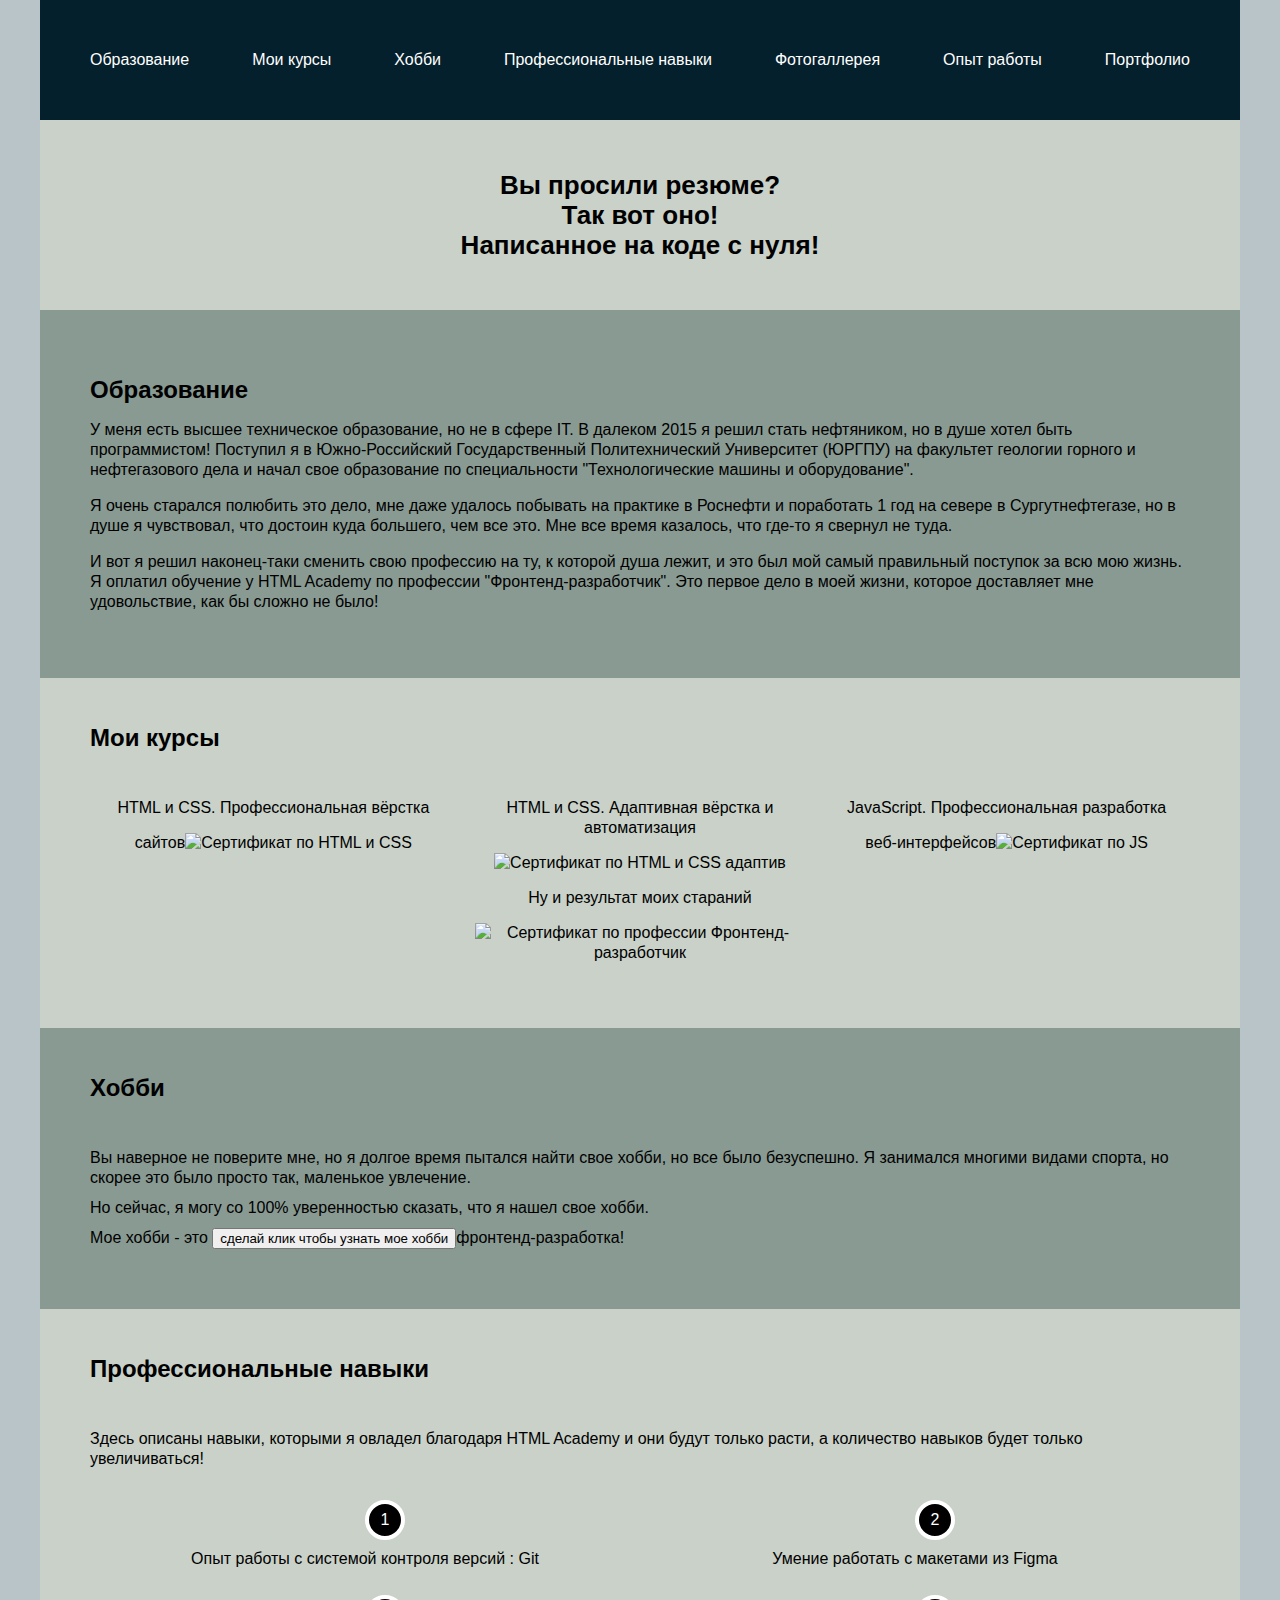
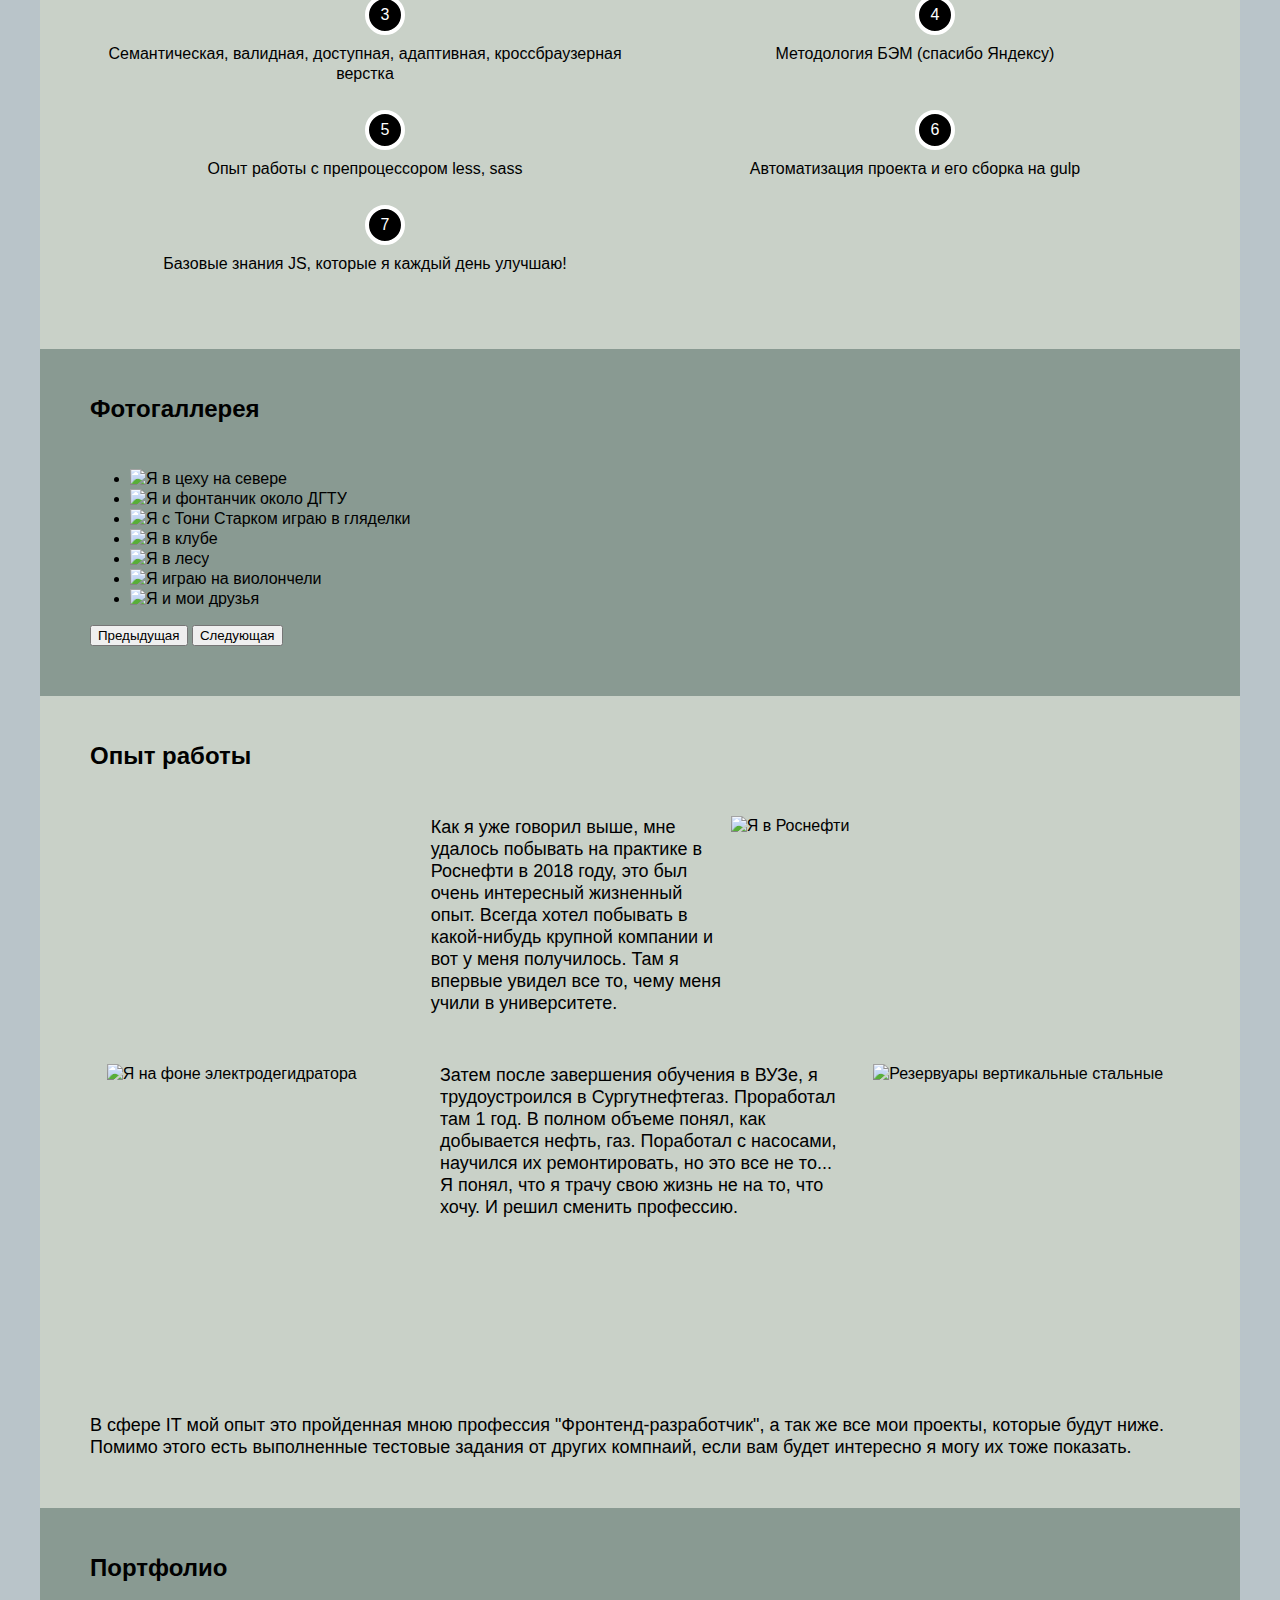
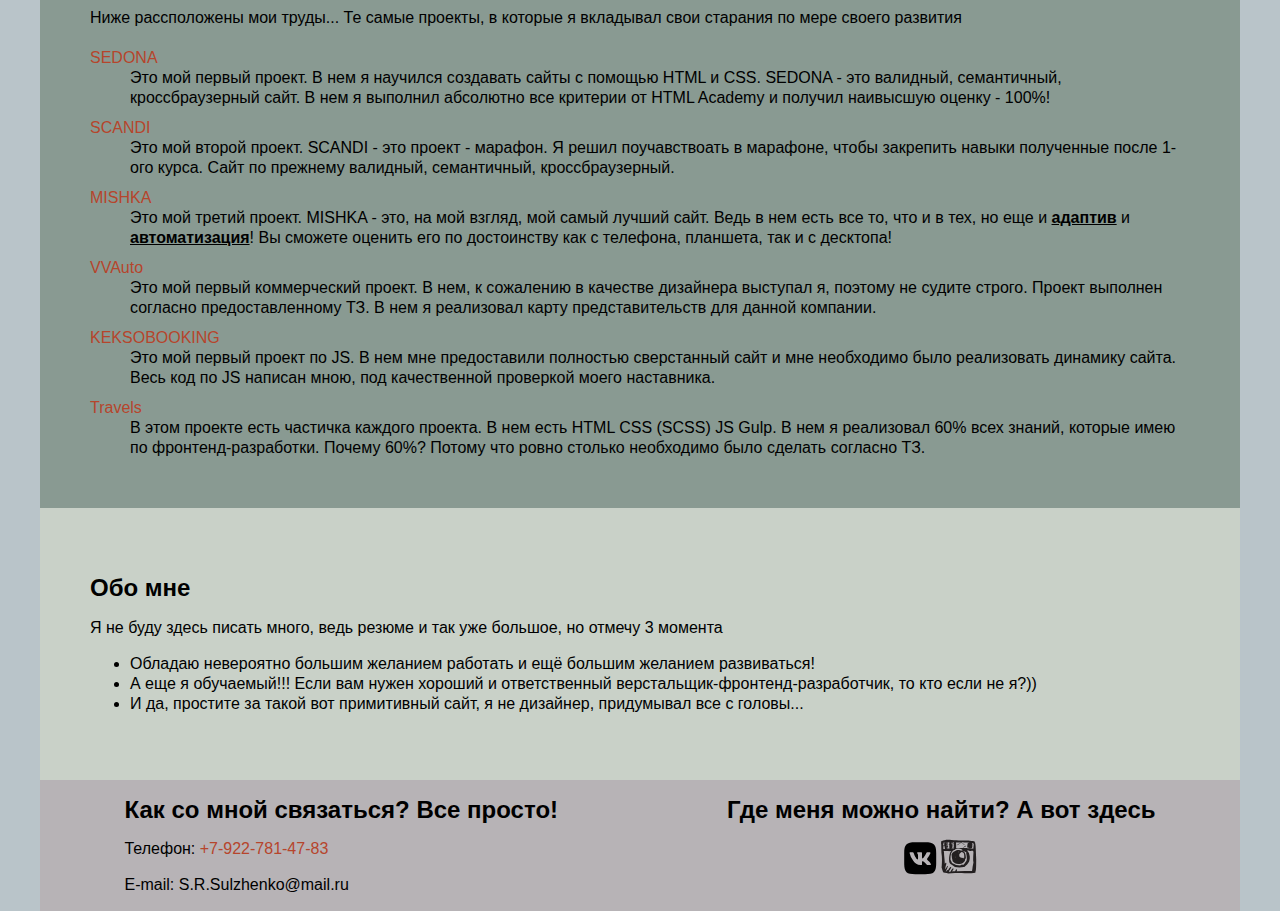
==== commit 4fc878d6: "Add files via upload" ====
--- a/index.html
+++ b/index.html
@@ -1 +1 @@
-<!DOCTYPE html><html lang="ru" class="page"><head><meta charset="utf-8"><title>Страничка резюме</title><link rel="stylesheet" href="css/style.min.css"><link rel="preload" href="fonts/opensans.woff2" as="font"><link rel="preload" href="fonts/opensansbold.woff2" as="font"><link rel="preload" href="fonts/opensans.woff" as="font"><link rel="preload" href="fonts/opensansbold.woff" as="font"></head><body class="body"><header class="header"><nav class="header__nav"><ul class="header__list"><li class="header__item"><a class="header__link" href="#education">Образование</a></li><li class="header__item"><a class="header__link" href="#courses">Курсы</a></li><li class="header__item"><a class="header__link" href="#hobby">Хобби</a></li><li class="header__item"><a class="header__link" href="#skills">Профессиональные навыки</a></li><li class="header__item"><a class="header__link" href="#photo-gallery">Фотогаллерея</a></li><li class="header__item"><a class="header__link" href="#experience">Опыт работы</a></li><li class="header__item"><a class="header__link" href="#portfolio">Портфолио</a></li></ul></nav></header><main><section class="preview"><h1 class="preview__title">Вы просили резюме?<br>Так вот оно!<br>Написанное на коде с нуля!</h1></section><section class="education" id="education"><h2 class="education__title">Образование</h2><p class="education__text">У меня есть высшее техническое Образование, но не в сфере IT. В далеком 2015 я решил стать нефтяником, но в душе хотел быть программистом! Поступил я в Южно-Российский Государственный Политехнический Университет (ЮРГПУ) на факультет геологии горного и нефтегазового дела и начал свое образование по специальности "Технологические машины и оборудование".</p><p class="education__text">Я очень старался полюбить это дело, мне даже удалось побывать на практике в Роснефти и поработать 1 год на севере в Сургутнефтегазе, но в душе я чувствовал, что достоин куда большего, чем все это. Мне все время казалось, что где-то я свернул не туда.</p><p class="education__text">И вот я решил наконец-таки сменить свою профессию на ту, к которой душа лежит, и это был мой самый правильный поступок за всю мою жизнь. Я оплатил обучение у HTML Academy по профессии "Фронтенд-разработчик". Это первое дело в моей жизни, которое доставляет мне удовольствие, как бы сложно не было!</p></section><section class="courses" id="courses"><h2 class="courses__title">Мои курсы</h2><ul class="courses__list"><li class="courses__item">HTML и CSS. Профессиональная вёрстка сайтов<picture><source type="image/webp" srcset="images/html-css.webp"><img class="courses__img" src="images/html-css.png" width="300" height="400" alt="Сертификат по HTML и CSS"></picture></li><li class="courses__item">HTML и CSS. Адаптивная вёрстка и автоматизация<picture><source type="image/webp" srcset="images/html-css-adaptiv.webp"><img class="courses__img" src="images/html-css-adaptiv.png" width="300" height="400" alt="Сертификат по HTML и CSS адаптив"></picture></li><li class="courses__item">JavaScript. Профессиональная разработка веб-интерфейсов<picture><source type="image/webp" srcset="images/js.webp"><img class="courses__img" src="images/js.png" width="300" height="400" alt="Сертификат по JS"></picture></li><li class="courses__item">Ну и результат моих стараний<picture><source type="image/webp" srcset="images/frontend.webp"><img class="courses__img" src="images/frontend.png" width="300" height="400" alt="Сертификат по профессии Фронтенд-разработчик"></picture></li></ul></section><section class="hobby" id="hobby"><h2 class="hobby__title">Хобби</h2><p class="hobby__text">Вы наверное не поверите мне, но я долгое время пытался найти свое хобби, но все было безуспешно. Я занимался многими видами спорта, но скорее это было просто так, маленькое увлечение.</p><p class="hobby__text">Но сейчас, я могу со 100% уверенностью сказать, что я нашел свое хобби.</p><p class="hobby__text">Мое хобби - это фронтенд-разработка!</p></section><section class="skills" id="skills"><h2 class="skills__title">Мои Профессиональные навыки</h2><p class="skills__text">Здесь описаны навыки, которыми я овладел благодаря HTML Academy и они будут только расти, а количество навыков будет только увеличиваться!</p><ol class="skills__list"><li class="skills__item">Опыт работы с системой контроля версий : Git</li><li class="skills__item">Умение работать с макетами из Figma</li><li class="skills__item">Семантическая, валидная, доступная, адаптивная верстка</li><li class="skills__item">Методология БЭМ</li><li class="skills__item">Опыт работы с препроцессором less, sass (понимание области видимости, умение работать с переменными</li><li class="skills__item">Автоматизация проекта и его сборка на gulp</li></ol></section><section class="photo-gallery" id="photo-gallery"><h2 class="photo-gallery__title">Фотогаллерея</h2><figure class="photo-gallery__figure"><figcaption class="photo-gallery__figcaption">Мои лучшие фотографии</figcaption><div class="photo-gallery__container"><picture class="photo-gallery__picture-1"><source type="image/webp" srcset="images/north.webp"><img class="photo-gallery__image-1" src="images/north.jpg" width="300" height="400" alt="Наслаждаюсь северной погодой, пока могу"></picture><picture class="photo-gallery__picture-2"><source type="image/webp" srcset="images/dgtu.webp"><img class="photo-gallery__image-2" src="images/dgtu.jpg" width="450" height="400" alt="Фонтанчик ДГТУ"></picture><picture class="photo-gallery__picture-3"><source type="image/webp" srcset="images/i-and-tony.webp"><img class="photo-gallery__image-3" src="images/i-and-tony.jpg" width="350" height="400" alt="Я с Тони Старком играю в гляделки"></picture><picture class="photo-gallery__picture-4"><source type="image/webp" srcset="images/stars-in-dgtu.webp"><img class="photo-gallery__image-4" src="images/stars-in-dgtu.jpg" width="450" height="400" alt="Я смотрю на звезды у ДГТУ"></picture></div></figure></section><section class="experience" id="experience"><h2 class="experience__title">Опыт работы</h2><div class="experience__container-rosneft"><p class="experience__text">Как я уже говорил выше, мне удалось побывать на практике в Роснефти в 2018 году, это был очень интересный жизненный опыт. Всегда хотел побывать в какой-нибудь крупной компании и вот у меня получилось. Там я впервые увидел все то, чему меня учили в университете.</p><picture class="experience__picture"><source type="image/webp" srcset="images/rosneft.webp"><img class="experience__image" src="images/rosneft.jpg" width="300" height="300" alt="Я в Роснефти"></picture></div><div class="experience__container-sng"><p class="experience__text">Затем после завершения обучения в ВУЗе, я трудоустроился в Сургутнефтегаз. Проработал там 1 год. В полном объеме понял, как добывается нефть, газ. Поработал с насосами, научился их ремонтировать, но это все не то... Я понял, что я трачу свою жизнь не на то, что хочу. И решил сменить профессию.</p><picture class="experience__picture-i-and-sng"><source type="image/webp" srcset="images/i-and-sng.webp"><img class="experience__image-i-and-sng" src="images/i-and-sng.jpg" width="300" height="300" alt="Я на фоне электродегидратора"></picture><picture class="experience__picture-rvs"><source type="image/webp" srcset="images/rvs.webp"><img class="experience__image-rvs" src="images/rvs.jpg" width="300" height="300" alt="Резервуары вертикальные стальные"></picture></div><p class="experience__text">В сфере IT у меня конечно же нет опыта, не считая только того опыта, который я получил в HTML Academy, но с другой стороны, я ведь защитил 2 проекта на 100%, разве это не опыт? А было не легко! И на подходе 3 проект, который я конечно же защищу на 100%, ведь мне нравится все это!</p></section><section class="portfolio" id="portfolio"><h2 class="portfolio__title">Портфолио</h2><p class="portfolio__text">Вы хотели посмотреть на мое портфолио? Смотрите!</p><dl class="portfolio__list"><dt class="portfolio__item-termin"><a class="portfolio__link" href="https://kello4718.github.io/SEDONA/" target="_blank">SEDONA</a></dt><dd class="portfolio__item-description">Это мой первый проект. В нем я научился создавать сайты с помощью HTML и CSS. SEDONA - это валидный, семантичный, кроссбраузерный сайт. В нем я выполнил абсолютно все критерии от HTML Academy и получил наивысшую оценку - 100%!</dd><dt class="portfolio__item-termin"><a class="portfolio__link" href="https://kello4718.github.io/SCANDI/" target="_blank">SCANDI</a></dt><dd class="portfolio__item-description">Это мой второй проект. SCANDI - это проект - марафон. Я решил поучавствоать в марафоне, чтобы закрепить навыки полученные после 1-ого курса. Сайт по прежнему валидный, семантичный, кроссбраузерный.</dd><dt class="portfolio__item-termin"><a class="portfolio__link" href="https://kello4718.github.io/MISHKA.github.io/index.html" target="_blank">MISHKA</a></dt><dd class="portfolio__item-description">Это мой третий проект. MISHKA - это, на мой взгляд, мой самый лучший сайт. Ведь в нем есть все то, что и в тех, но еще и <ins><b>адаптив</b></ins> и <ins><b>автоматизация</b></ins>! Вы сможете оценить его по достоинству как с телефона, планшета, так и с десктопа!</dd><dt class="portfolio__item-termin"><a class="portfolio__link" href="https://kello4718.github.io/vvauto.github.io/" target="_blank">VVAuto</a></dt><dd class="portfolio__item-description">Это мой первый коммерческий проект. В нем, к сожалению в качестве дизайнера выступал я, поэтому не судите строго. Проект выполнен согласно предоставленному ТЗ. В нем я реализовал карту представительств для данной компании.</dd><dt class="portfolio__item-termin"><a class="portfolio__link" href="https://kello4718.github.io/keksobooking.github.io/" target="_blank">KEKSOBOOKING</a></dt><dd class="portfolio__item-description">Это мой первый проект по JS. В нем мне предоставили полностью сверстанный сайт и мне необходимо было реализовать динамику сайта. Весь код по JS написан мною, под качественной проверкой моего наставника.</dd></dl></section><section class="about-me"><h2 class="about-me__title">Обо мне</h2><p class="about-me__text">Я не буду здесь писать много, ведь резюме и так уже большое, но отмечу 3 момента</p><ul class="about-me__list"><li class="about-me__item">Обладаю невероятно большим желанием работать и ещё большим желанием развиваться!</li><li class="about-me__item">А еще я обучаемый!!! Если вам нужен хороший и ответственный верстальщик-фронтенд-разработчик, то кто если не я?))</li><li class="about-me__item">И да, простите за такой вот примитивный сайт, я не дизайнер, придумывал все с головы...</li></ul></section></main><footer class="footer"><section class="footer__contacts contacts"><h2 class="contacts__title">Как со мной связаться? Все просто!</h2><p class="contacts__text">Телефон: <a class="contacts__link" href="tel:+79227814783">+7-922-781-47-83</a></p><p class="contacts__text">E-mail: S.R.Sulzhenko@mail.ru</p></section><section class="footer__social social"><h2 class="social__title">Где меня можно найти? А вот здесь</h2><div class="social__container"><a class="social__link" target="_blank" href="https://vk.com/kello_ds"><svg class="social__vk" width="40" height="40" xmlns="http://www.w3.org/2000/svg" viewBox="0 0 25 25"><path d="M15.07294,2H8.9375C3.33331,2,2,3.33331,2,8.92706V15.0625C2,20.66663,3.32294,22,8.92706,22H15.0625C20.66669,22,22,20.67706,22,15.07288V8.9375C22,3.33331,20.67706,2,15.07294,2Zm3.07287,14.27081H16.6875c-.55206,0-.71875-.44793-1.70831-1.4375-.86463-.83331-1.22919-.9375-1.44794-.9375-.30206,0-.38544.08332-.38544.5v1.3125c0,.35419-.11456.5625-1.04162.5625a5.69214,5.69214,0,0,1-4.44794-2.66668A11.62611,11.62611,0,0,1,5.35419,8.77081c0-.21875.08331-.41668.5-.41668H7.3125c.375,0,.51044.16668.65625.55212.70831,2.08331,1.91669,3.89581,2.40625,3.89581.1875,0,.27081-.08331.27081-.55206V10.10413c-.0625-.97913-.58331-1.0625-.58331-1.41663a.36008.36008,0,0,1,.375-.33337h2.29169c.3125,0,.41662.15625.41662.53125v2.89587c0,.3125.13544.41663.22919.41663.1875,0,.33331-.10413.67706-.44788a11.99877,11.99877,0,0,0,1.79169-2.97919.62818.62818,0,0,1,.63544-.41668H17.9375c.4375,0,.53125.21875.4375.53125A18.20507,18.20507,0,0,1,16.41669,12.25c-.15625.23956-.21875.36456,0,.64581.14581.21875.65625.64582,1,1.05207a6.48553,6.48553,0,0,1,1.22912,1.70837C18.77081,16.0625,18.5625,16.27081,18.14581,16.27081Z"/></svg> </a><a class="social__link" target="_blank" href="https://www.instagram.com/kello4718/"><svg class="social__instagram" width="40" height="40" fill="none" xmlns="http://www.w3.org/2000/svg" viewBox="0 0 25 25"><path d="M22 12.58c0-2.37-.3-4.75-.3-7.03 0-.8-.1-1.48-.2-2.28-.1-.3-.1-.69-.2-1.09-.3-.2-.2-.59-.5-.79-.41-.2-1.22-.1-1.72-.2-.7 0-1.3-.1-1.91-.2-1.91-.1-4.03-.1-6.04-.1S7.1.8 5.39.5H3.18c-.1 0-.1.1-.2.1-.6 0-1.11.2-1.61.3-.2.1-.4.2-.7.3-.1.2-.51.1-.61.39-.2.2.2.5 0 .6v.89c.2.1 0 .59.1.79v.99c0 1.29.1 2.38.1 3.66.5 2.78.4 6.44.1 9.31.2.6.4 1.1.5 1.69.3.5.3 1.09.7 1.48.51.2 1.22.2 1.92.2.4.1.7.3 1.1.3 2.83-.2 5.54-.2 8.46-.2 2.72.2 5.84.2 8.36-.2.2-.1.1-.5.2-.79-.1-.4.2-.4.2-.8.2-2.07.2-4.45.2-6.93zM8.92 6.44c.8-.2 1.5-.3 2.41-.3.7.1 1.3.3 1.91.5.1.2-.2.5.2.7.1 0 .1 0 .2.1.4 0 .81.2 1.11.39.5.1.5.5 1.11.4-.1.2-.1.5-.1.79.3 1.19.5 2.77.3 4.26-.2.2-.2.4-.3.7-.3.29-.5.78-.8 1.08-.1.2-.3.4-.5.5-.11.2-.21.5-.51.5-.3.19-.6 0-.8-.1-.41.2-.91.29-1.22.59l-2.41-.3c-.2-.1-.5-.3-.8-.3-.2-.2-.5-.4-.81-.5-.1-.1-.3-.1-.5-.2-.2 0-.2-.19-.5-.19-.1-.4-.41-.6-.51-1.09-.2-.3-.3-.8-.5-1.19 0-1.38.1-2.67.4-3.76.3-.6.8-1.1 1.1-1.69.2 0 .4-.1.4-.3.31.1.41-.1.71-.1.2 0 .2-.29.4-.49zM7.2 3.77c-.1-.3-.1-.7-.1-1.1 0-.29.3-.29.3-.49 0-.1-.1-.1-.2-.1.1-.1.7-.1.81 0 .1.5-.4.5-.5.7 0 .2.3 0 .5.1 0 .89-.1 1.48 0 2.18h-.5c0 .2.2.2.5.2-.1.3.1.4.1.59-.2.2-.7 0-1.1.1 0-.6.3-1.39.2-2.18zm-.7-1.59c.1 0 .1 0 .2.1.2.3 0 .7-.1.9-.2-.2 0-.7-.1-1zm.2 1.79c-.1-.1-.2-.2-.2-.5.2.1.2.3.2.5zm0 1.38c-.1.1-.1 0-.1-.2.1-.1.1.1.1.2zm-.2.2c.2 0 .1.2.2.2 0 .2-.3.2-.4.1.1-.1.2-.2.2-.3zM4.18 4.36c0-.1 0-.2-.1-.2-.1-.69.1-1.38 0-1.98.3-.2.8 0 1.11-.1v1.1c-.1.1-.2.1-.4.1-.1.3.3.1.4.3 0 .88-.1 1.77.2 2.37-.6-.1-.9.1-1.4.1.1-.6 0-1.39.5-1.59 0-.1-.3 0-.3-.1zm-.5 0c-.2 0-.2-.5-.1-.6.3 0 .2.5.1.6zm-.2 1c.1-.3 0-.3.1-.7.2 0 .2.8-.1.7zm.2-2.09c-.3.1-.3-.3-.2-.4.3 0 .4.3.2.4zm0-1.09c0 .2-.1.2-.1.3-.2 0-.1-.2-.2-.2.1-.1.2-.1.3-.1zm-.2 3.67c.1 0 .1.3-.1.2.1 0 .1-.1.1-.2zm-.7-3.67c0 .3-.4.3-.4 0h.4zm-1.01.1c0 .2-.3.2-.4.4-.2-.2.1-.5.4-.4zm-.4.7c.2-.2.5-.4.7-.6 0-.1.1-.1.1-.2h.2c.1.4-.3.3-.3.5 0 .1-.1.1-.1.2 0 .3.1.6.1.99-.3 0-.3.3-.6.2 0-.4-.2-.6-.1-1.1zm.1 3.27V4.66c.2-.2.4-.4.6-.5.3.5.2 1.4.5 1.89-.4.1-.8.1-1.1.2zm18.32 11c-.1.98-.2 1.97-.4 2.76-2.93.1-6.05 0-8.96.2-.2 0-.3 0-.2-.2-.3 0-.3.2-.5.2.2-.3.4-.89.2-1.29-.81 0-.81.8-1.12 1.3-.7-.1-1.1.1-1.8.1.2-.7.7-1 .9-1.7-.4-.49-1 .1-1.2.5-.21.5-.61.8-.81 1.29H4.89c.2-.5.5-.9.8-1.39.2-.5.6-.69.7-1.38-.2-.3-.4 0-.7 0-.1.2-.3.3-.4.5-.2.39-.5.69-.7 1.08-.2.2-.3 0-.5.2-.4.3-.61.7-1.01.99-.2-.1 0-.4.2-.4 0-.2-.1-.5.1-.59.1-.4.2-.6.4-.9.1-.69.5-1.18.7-1.87-.6.1-.7.6-1 .99-.2.4-.5.79-.7 1.28-.2-.1 0-.59-.1-.79.1-.6.3-1.09.4-1.68.1-.2.2-.5.2-.8.2-.2 0-.59-.1-.79-.2 0-.4.1-.5.3-.2 0-.2.5-.3.3 0-2.58-.51-4.76-.51-7.33 0-.3-.2-.4-.2-.7 1.6 0 3.12.1 4.83.2-.1.1-.2.3-.3.4-.1.1-.2.2-.4.3-.6 1.68-1.01 3.96-.6 6.14.2.6.6.99 1 1.38.9.5 1.6 1.1 2.51 1.69 1.72.4 3.83.4 5.54 0 .2-.1.5-.2.7-.4 1.41-1.19 2.82-2.47 3.02-4.85V10.9c-.2-1.58-.7-2.87-1.7-3.57.3-.2 1.1 0 1.7.1h.7c.41 0 .91-.1 1.42 0 .1.2.1.5.2.8-.1 1.68-.2 3.27-.2 5.05.1.5.1.99.2 1.39-.2.79-.3 1.68-.5 2.57zm.4-11.1c-.6-.1-1.21-.3-1.91-.4.1-.3.8 0 1-.2.4-.2.3-.89.3-1.48 0-.3.1-.6.1-1.1-.4-.98-1.8-.39-2.91-.49-.2.7-.5 1.78-.3 2.68.2.5 1 .3 1.5.5-.1.29-.7.09-1 .09-.3-.1-.7-.1-1-.2-2.32.1-4.34 0-6.55.2.1-1.19.1-2.48-.1-3.57h3.12c-.3.4-.9.5-1.31.8-.4.2-.9.5-1.1.89.2.1.5-.2.8-.4.4-.1.5-.4.8-.5.4-.39 1.11-.59 1.71-.89.4 0 .7 0 1.01.1 1.3 0 2.52.1 3.83.1.6.1 1.5.1 2 .3l.31.9c-.1.98-.3 1.77-.3 2.67zm-5.94-3.67c.1-.1 0-.1 0 0zm0 0c-.5.2-1 .3-1.4.7.5-.2 1.1-.3 1.4-.7zm1.1.6c.1-.1 0-.1 0 0zm-1.8.89c.7-.2 1.2-.6 1.7-.9-.4 0-.6.3-1 .4-.1.2-.5.2-.7.5zm-.7-.8c-.11 0 .1.1 0 0zm-.61.6c.1-.1 0-.1 0 0zm-.1.1c.1 0 .1-.1 0 0 0-.1 0-.1 0 0zm-.1 0c.1 0 .1 0 0 0 0-.1 0 0 0 0zm-.81.6c.3-.1.6-.3.8-.6-.3.2-.6.4-.8.6zm2.32.98c.5 0 .7-.4 1.2-.5.3-.29.8-.39 1.01-.78-.6 0-.8.4-1.2.49-.31.4-.81.5-1.01.8zm-2.32-.99c-.3 0 0 .3 0 0zm-.6.4c.1 0 .2 0 0 0 .1-.1 0 0 0 0zm2.92.6c-.2.1 0 .1 0 0zm-1.21 1.78c-.2-.2-.7-.2-1-.4-.71 0-1.22.1-1.72.2-.3.2-.6.3-.9.5-.3.2-.4.39-.81.49-.2.2-.4.5-.7.6 0 .2-.2.29-.3.39-.1.1-.1.3-.2.4 0 .1 0 .3-.11.3a18 18 0 00.7 4.15c.3.6 1.01.8 1.41 1.29.6.3 1.31.4 2.12.5.3-.1.6-.1.9-.1 1.21-.2 2.12-.7 2.82-1.39.1-.3.3-.5.5-.7-.3-.69.3-1.08.5-1.58 0-1.29-.2-2.47-.6-3.37-.3-.6-.9-.79-1.4-1.09-.1 0-.2 0-.2-.1-.2-.1-.71-.2-1.01-.1zm-3.42 4.35c-.1-.1-.1-.2-.2-.4.3-.1.2.2.2.4zm.1.3c0-.1.1 0 0 0 0 .2 0 .1 0 0zm.4-2.08c0-.1.1 0 0 0 .1.1 0 .1 0 0zm1.71-2.08c-.2.3 0 .6.1.8-.3 0-.6-.8-.1-.8zm.4 3.86c-.1 0 0 0 0 0 .1 0 0 .1 0 0zm.7 2.88c0-.1.1 0 .2 0 0 .1-.2.1-.2 0zm2.22-2.48c-.2-.1-.1.2-.4.2.1-.2.1-.3.2-.5.2 0 .3.1.2.3zm-1.1-3.76c.2.1.4.2.6.4.1.2.2.39.4.49.1.79.2 1.48.2 2.38-.3.1-.4.3-.7.4-.8 0-1.41-.2-1.92-.5-.2-.3-.4-.5-.5-.8V9.51c.2-.2.3-.4.5-.59.2-.1.5-.2.5-.6 0-.1-.1-.1-.1-.2.2 0 .2.2.41.2.2 0 .3-.2.6-.1z" fill="#231F20"/></svg></a></div></section></footer></body></html>+<!DOCTYPE html><html lang="ru" class="page"><head><meta charset="utf-8"><title>Страничка резюме</title><link rel="stylesheet" href="css/style.min.css"><link rel="preload" href="fonts/opensans.woff2" as="font" crossorigin="anonymous"><link rel="preload" href="fonts/opensansbold.woff2" as="font" crossorigin="anonymous"><link rel="preload" href="fonts/opensans.woff" as="font" crossorigin="anonymous"><link rel="preload" href="fonts/opensansbold.woff" as="font" crossorigin="anonymous"></head><body class="body"><header class="header"><nav class="header__nav"><ul class="header__list"><li class="header__item"><a class="header__link" href="#education">Образование</a></li><li class="header__item"><a class="header__link" href="#courses">Мои курсы</a></li><li class="header__item"><a class="header__link" href="#hobby">Хобби</a></li><li class="header__item"><a class="header__link" href="#skills">Профессиональные навыки</a></li><li class="header__item"><a class="header__link" href="#photo-gallery">Фотогаллерея</a></li><li class="header__item"><a class="header__link" href="#experience">Опыт работы</a></li><li class="header__item"><a class="header__link" href="#portfolio">Портфолио</a></li></ul></nav></header><main><div class="preloader"><div class="preloader__container"><div class="preloader__item"></div><div class="preloader__item"></div></div></div><section class="preview"><h1 class="preview__title">Вы просили резюме?<br>Так вот оно!<br>Написанное на коде с нуля!</h1></section><section class="education" id="education"><h2 class="education__title">Образование</h2><p class="education__text">У меня есть высшее техническое образование, но не в сфере IT. В далеком 2015 я решил стать нефтяником, но в душе хотел быть программистом! Поступил я в Южно-Российский Государственный Политехнический Университет (ЮРГПУ) на факультет геологии горного и нефтегазового дела и начал свое образование по специальности "Технологические машины и оборудование".</p><p class="education__text">Я очень старался полюбить это дело, мне даже удалось побывать на практике в Роснефти и поработать 1 год на севере в Сургутнефтегазе, но в душе я чувствовал, что достоин куда большего, чем все это. Мне все время казалось, что где-то я свернул не туда.</p><p class="education__text">И вот я решил наконец-таки сменить свою профессию на ту, к которой душа лежит, и это был мой самый правильный поступок за всю мою жизнь. Я оплатил обучение у HTML Academy по профессии "Фронтенд-разработчик". Это первое дело в моей жизни, которое доставляет мне удовольствие, как бы сложно не было!</p></section><section class="courses" id="courses"><h2 class="courses__title">Мои курсы</h2><ul class="courses__list"><li class="courses__item">HTML и CSS. Профессиональная вёрстка сайтов<picture><source type="img/webp" srcset="images/html-css.webp"><img class="courses__img" src="img/html-css.png" width="300" height="400" alt="Сертификат по HTML и CSS"></picture></li><li class="courses__item">HTML и CSS. Адаптивная вёрстка и автоматизация<picture><source type="img/webp" srcset="images/html-css-adaptiv.webp"><img class="courses__img" src="img/html-css-adaptiv.png" width="300" height="400" alt="Сертификат по HTML и CSS адаптив"></picture></li><li class="courses__item">JavaScript. Профессиональная разработка веб-интерфейсов<picture><source type="img/webp" srcset="images/js.webp"><img class="courses__img" src="img/js.png" width="300" height="400" alt="Сертификат по JS"></picture></li><li class="courses__item">Ну и результат моих стараний<picture><source type="img/webp" srcset="images/frontend.webp"><img class="courses__img" src="img/frontend.png" width="300" height="400" alt="Сертификат по профессии Фронтенд-разработчик"></picture></li></ul></section><section class="hobby" id="hobby"><h2 class="hobby__title">Хобби</h2><p class="hobby__text">Вы наверное не поверите мне, но я долгое время пытался найти свое хобби, но все было безуспешно. Я занимался многими видами спорта, но скорее это было просто так, маленькое увлечение.</p><p class="hobby__text">Но сейчас, я могу со 100% уверенностью сказать, что я нашел свое хобби.</p><p class="hobby__text">Мое хобби - это <button class="hobby__button">сделай клик чтобы узнать мое хобби</button><span class="hobby__answer hobby__answer--hide">фронтенд-разработка!</span></p></section><section class="skills" id="skills"><h2 class="skills__title">Профессиональные навыки</h2><p class="skills__text">Здесь описаны навыки, которыми я овладел благодаря HTML Academy и они будут только расти, а количество навыков будет только увеличиваться!</p><ol class="skills__list"><li class="skills__item">Опыт работы с системой контроля версий : Git</li><li class="skills__item">Умение работать с макетами из Figma</li><li class="skills__item">Семантическая, валидная, доступная, адаптивная, кроссбраузерная верстка</li><li class="skills__item">Методология БЭМ (спасибо Яндексу)</li><li class="skills__item">Опыт работы с препроцессором less, sass</li><li class="skills__item">Автоматизация проекта и его сборка на gulp</li><li class="skills__item">Базовые знания JS, которые я каждый день улучшаю!</li></ol></section><section class="photo-gallery" id="photo-gallery"><h2 class="photo-gallery__title">Фотогаллерея</h2><ul class="photo-gallery__slider"><li class="photo-gallery__slide"><picture class="photo-gallery__picture photo-gallery__picture-1"><source type="image/webp" srcset="img/i-and-north.webp"><img class="photo-gallery__image photo-gallery__image-1" src="img/i-and-north.jpg" width="330" height="330" alt="Я в цеху на севере"></picture></li><li class="photo-gallery__slide"><picture class="photo-gallery__picture photo-gallery__picture-2"><source type="image/webp" srcset="img/i-and-dgtu.webp"><img class="photo-gallery__image photo-gallery__image-2" src="img/i-and-dgtu.jpg" width="400" height="400" alt="Я и фонтанчик около ДГТУ"></picture></li><li class="photo-gallery__slide"><picture class="photo-gallery__picture photo-gallery__picture-3"><source type="image/webp" srcset="img/i-and-tony.webp"><img class="photo-gallery__image photo-gallery__image-3" src="img/i-and-tony.jpg" width="400" height="400" alt="Я с Тони Старком играю в гляделки"></picture></li><li class="photo-gallery__slide"><picture class="photo-gallery__picture photo-gallery__picture-4"><source type="image/webp" srcset="img/i-in-club.webp"><img class="photo-gallery__image photo-gallery__image-4" src="img/i-in-club.jpg" width="400" height="400" alt="Я в клубе"></picture></li><li class="photo-gallery__slide"><picture class="photo-gallery__picture photo-gallery__picture-5"><source type="image/webp" srcset="img/i-and-forest.webp"><img class="photo-gallery__image photo-gallery__image-5" src="img/i-and-forest.jpg" width="400" height="400" alt="Я в лесу"></picture></li><li class="photo-gallery__slide"><picture class="photo-gallery__picture photo-gallery__picture-6"><source type="image/webp" srcset="img/i-and-vio.webp"><img class="photo-gallery__image photo-gallery__image-6" src="img/i-and-vio.jpg" width="400" height="400" alt="Я играю на виолончели"></picture></li><li class="photo-gallery__slide"><picture class="photo-gallery__picture photo-gallery__picture-7"><source type="image/webp" srcset="img/i-and-friends.webp"><img class="photo-gallery__image photo-gallery__image-7" src="img/i-and-friends.jpg" width="400" height="400" alt="Я и мои друзья"></picture></li></ul><div class="photo-gallery__button-container"><button class="photo-gallery__button photo-gallery__button--prev" data-dir="prev">Предыдущая</button> <button class="photo-gallery__button photo-gallery__button--next" data-dir="next">Следующая</button></div></section><section class="experience" id="experience"><h2 class="experience__title">Опыт работы</h2><div class="experience__container-rosneft"><p class="experience__text">Как я уже говорил выше, мне удалось побывать на практике в Роснефти в 2018 году, это был очень интересный жизненный опыт. Всегда хотел побывать в какой-нибудь крупной компании и вот у меня получилось. Там я впервые увидел все то, чему меня учили в университете.</p><picture class="experience__picture"><source type="image/webp" srcset="img/rosneft.webp"><img class="experience__image" src="img/rosneft.jpg" width="300" height="300" alt="Я в Роснефти"></picture></div><div class="experience__container-sng"><p class="experience__text">Затем после завершения обучения в ВУЗе, я трудоустроился в Сургутнефтегаз. Проработал там 1 год. В полном объеме понял, как добывается нефть, газ. Поработал с насосами, научился их ремонтировать, но это все не то... Я понял, что я трачу свою жизнь не на то, что хочу. И решил сменить профессию.</p><picture class="experience__picture-i-and-sng"><source type="image/webp" srcset="img/i-and-sng.webp"><img class="experience__image-i-and-sng" src="img/i-and-sng.jpg" width="300" height="300" alt="Я на фоне электродегидратора"></picture><picture class="experience__picture-rvs"><source type="image/webp" srcset="img/i-and-rvs.webp"><img class="experience__image-rvs" src="img/i-and-rvs.jpg" width="300" height="300" alt="Резервуары вертикальные стальные"></picture></div><p class="experience__text">В сфере IT мой опыт это пройденная мною профессия "Фронтенд-разработчик", а так же все мои проекты, которые будут ниже. Помимо этого есть выполненные тестовые задания от других компнаий, если вам будет интересно я могу их тоже показать.</p></section><section class="portfolio" id="portfolio"><h2 class="portfolio__title">Портфолио</h2><p class="portfolio__text">Ниже рассположены мои труды... Те самые проекты, в которые я вкладывал свои старания по мере своего развития</p><dl class="portfolio__list"><dt class="portfolio__item-termin"><a class="portfolio__link" href="https://kello4718.github.io/SEDONA/" target="_blank">SEDONA</a></dt><dd class="portfolio__item-description">Это мой первый проект. В нем я научился создавать сайты с помощью HTML и CSS. SEDONA - это валидный, семантичный, кроссбраузерный сайт. В нем я выполнил абсолютно все критерии от HTML Academy и получил наивысшую оценку - 100%!</dd><dt class="portfolio__item-termin"><a class="portfolio__link" href="https://kello4718.github.io/SCANDI/" target="_blank">SCANDI</a></dt><dd class="portfolio__item-description">Это мой второй проект. SCANDI - это проект - марафон. Я решил поучавствоать в марафоне, чтобы закрепить навыки полученные после 1-ого курса. Сайт по прежнему валидный, семантичный, кроссбраузерный.</dd><dt class="portfolio__item-termin"><a class="portfolio__link" href="https://kello4718.github.io/MISHKA.github.io/index.html" target="_blank">MISHKA</a></dt><dd class="portfolio__item-description">Это мой третий проект. MISHKA - это, на мой взгляд, мой самый лучший сайт. Ведь в нем есть все то, что и в тех, но еще и <ins><b>адаптив</b></ins> и <ins><b>автоматизация</b></ins>! Вы сможете оценить его по достоинству как с телефона, планшета, так и с десктопа!</dd><dt class="portfolio__item-termin"><a class="portfolio__link" href="https://kello4718.github.io/vvauto.github.io/" target="_blank">VVAuto</a></dt><dd class="portfolio__item-description">Это мой первый коммерческий проект. В нем, к сожалению в качестве дизайнера выступал я, поэтому не судите строго. Проект выполнен согласно предоставленному ТЗ. В нем я реализовал карту представительств для данной компании.</dd><dt class="portfolio__item-termin"><a class="portfolio__link" href="https://kello4718.github.io/keksobooking.github.io/" target="_blank">KEKSOBOOKING</a></dt><dd class="portfolio__item-description">Это мой первый проект по JS. В нем мне предоставили полностью сверстанный сайт и мне необходимо было реализовать динамику сайта. Весь код по JS написан мною, под качественной проверкой моего наставника.</dd><dt class="portfolio__item-termin"><a class="portfolio__link" href="https://kello4718.github.io/travels.github.io/" target="_blank">Travels</a></dt><dd class="portfolio__item-description">В этом проекте есть частичка каждого проекта. В нем есть HTML CSS (SCSS) JS Gulp. В нем я реализовал 60% всех знаний, которые имею по фронтенд-разработки. Почему 60%? Потому что ровно столько необходимо было сделать согласно ТЗ.</dd></dl></section><section class="about-me"><h2 class="about-me__title">Обо мне</h2><p class="about-me__text">Я не буду здесь писать много, ведь резюме и так уже большое, но отмечу 3 момента</p><ul class="about-me__list"><li class="about-me__item">Обладаю невероятно большим желанием работать и ещё большим желанием развиваться!</li><li class="about-me__item">А еще я обучаемый!!! Если вам нужен хороший и ответственный верстальщик-фронтенд-разработчик, то кто если не я?))</li><li class="about-me__item">И да, простите за такой вот примитивный сайт, я не дизайнер, придумывал все с головы...</li></ul></section></main><footer class="footer"><section class="footer__contacts contacts"><h2 class="contacts__title">Как со мной связаться? Все просто!</h2><p class="contacts__text">Телефон: <a class="contacts__link" href="tel:+79227814783">+7-922-781-47-83</a></p><p class="contacts__text">E-mail: S.R.Sulzhenko@mail.ru</p></section><section class="footer__social social"><h2 class="social__title">Где меня можно найти? А вот здесь</h2><div class="social__container"><a class="social__link" target="_blank" href="https://vk.com/kello_ds"><svg class="social__vk" width="40" height="40" xmlns="http://www.w3.org/2000/svg" viewBox="0 0 25 25"><path d="M15.07294,2H8.9375C3.33331,2,2,3.33331,2,8.92706V15.0625C2,20.66663,3.32294,22,8.92706,22H15.0625C20.66669,22,22,20.67706,22,15.07288V8.9375C22,3.33331,20.67706,2,15.07294,2Zm3.07287,14.27081H16.6875c-.55206,0-.71875-.44793-1.70831-1.4375-.86463-.83331-1.22919-.9375-1.44794-.9375-.30206,0-.38544.08332-.38544.5v1.3125c0,.35419-.11456.5625-1.04162.5625a5.69214,5.69214,0,0,1-4.44794-2.66668A11.62611,11.62611,0,0,1,5.35419,8.77081c0-.21875.08331-.41668.5-.41668H7.3125c.375,0,.51044.16668.65625.55212.70831,2.08331,1.91669,3.89581,2.40625,3.89581.1875,0,.27081-.08331.27081-.55206V10.10413c-.0625-.97913-.58331-1.0625-.58331-1.41663a.36008.36008,0,0,1,.375-.33337h2.29169c.3125,0,.41662.15625.41662.53125v2.89587c0,.3125.13544.41663.22919.41663.1875,0,.33331-.10413.67706-.44788a11.99877,11.99877,0,0,0,1.79169-2.97919.62818.62818,0,0,1,.63544-.41668H17.9375c.4375,0,.53125.21875.4375.53125A18.20507,18.20507,0,0,1,16.41669,12.25c-.15625.23956-.21875.36456,0,.64581.14581.21875.65625.64582,1,1.05207a6.48553,6.48553,0,0,1,1.22912,1.70837C18.77081,16.0625,18.5625,16.27081,18.14581,16.27081Z"/></svg> </a><a class="social__link" target="_blank" href="https://www.instagram.com/kello4718/"><svg class="social__instagram" width="40" height="40" fill="none" xmlns="http://www.w3.org/2000/svg" viewBox="0 0 25 25"><path d="M22 12.58c0-2.37-.3-4.75-.3-7.03 0-.8-.1-1.48-.2-2.28-.1-.3-.1-.69-.2-1.09-.3-.2-.2-.59-.5-.79-.41-.2-1.22-.1-1.72-.2-.7 0-1.3-.1-1.91-.2-1.91-.1-4.03-.1-6.04-.1S7.1.8 5.39.5H3.18c-.1 0-.1.1-.2.1-.6 0-1.11.2-1.61.3-.2.1-.4.2-.7.3-.1.2-.51.1-.61.39-.2.2.2.5 0 .6v.89c.2.1 0 .59.1.79v.99c0 1.29.1 2.38.1 3.66.5 2.78.4 6.44.1 9.31.2.6.4 1.1.5 1.69.3.5.3 1.09.7 1.48.51.2 1.22.2 1.92.2.4.1.7.3 1.1.3 2.83-.2 5.54-.2 8.46-.2 2.72.2 5.84.2 8.36-.2.2-.1.1-.5.2-.79-.1-.4.2-.4.2-.8.2-2.07.2-4.45.2-6.93zM8.92 6.44c.8-.2 1.5-.3 2.41-.3.7.1 1.3.3 1.91.5.1.2-.2.5.2.7.1 0 .1 0 .2.1.4 0 .81.2 1.11.39.5.1.5.5 1.11.4-.1.2-.1.5-.1.79.3 1.19.5 2.77.3 4.26-.2.2-.2.4-.3.7-.3.29-.5.78-.8 1.08-.1.2-.3.4-.5.5-.11.2-.21.5-.51.5-.3.19-.6 0-.8-.1-.41.2-.91.29-1.22.59l-2.41-.3c-.2-.1-.5-.3-.8-.3-.2-.2-.5-.4-.81-.5-.1-.1-.3-.1-.5-.2-.2 0-.2-.19-.5-.19-.1-.4-.41-.6-.51-1.09-.2-.3-.3-.8-.5-1.19 0-1.38.1-2.67.4-3.76.3-.6.8-1.1 1.1-1.69.2 0 .4-.1.4-.3.31.1.41-.1.71-.1.2 0 .2-.29.4-.49zM7.2 3.77c-.1-.3-.1-.7-.1-1.1 0-.29.3-.29.3-.49 0-.1-.1-.1-.2-.1.1-.1.7-.1.81 0 .1.5-.4.5-.5.7 0 .2.3 0 .5.1 0 .89-.1 1.48 0 2.18h-.5c0 .2.2.2.5.2-.1.3.1.4.1.59-.2.2-.7 0-1.1.1 0-.6.3-1.39.2-2.18zm-.7-1.59c.1 0 .1 0 .2.1.2.3 0 .7-.1.9-.2-.2 0-.7-.1-1zm.2 1.79c-.1-.1-.2-.2-.2-.5.2.1.2.3.2.5zm0 1.38c-.1.1-.1 0-.1-.2.1-.1.1.1.1.2zm-.2.2c.2 0 .1.2.2.2 0 .2-.3.2-.4.1.1-.1.2-.2.2-.3zM4.18 4.36c0-.1 0-.2-.1-.2-.1-.69.1-1.38 0-1.98.3-.2.8 0 1.11-.1v1.1c-.1.1-.2.1-.4.1-.1.3.3.1.4.3 0 .88-.1 1.77.2 2.37-.6-.1-.9.1-1.4.1.1-.6 0-1.39.5-1.59 0-.1-.3 0-.3-.1zm-.5 0c-.2 0-.2-.5-.1-.6.3 0 .2.5.1.6zm-.2 1c.1-.3 0-.3.1-.7.2 0 .2.8-.1.7zm.2-2.09c-.3.1-.3-.3-.2-.4.3 0 .4.3.2.4zm0-1.09c0 .2-.1.2-.1.3-.2 0-.1-.2-.2-.2.1-.1.2-.1.3-.1zm-.2 3.67c.1 0 .1.3-.1.2.1 0 .1-.1.1-.2zm-.7-3.67c0 .3-.4.3-.4 0h.4zm-1.01.1c0 .2-.3.2-.4.4-.2-.2.1-.5.4-.4zm-.4.7c.2-.2.5-.4.7-.6 0-.1.1-.1.1-.2h.2c.1.4-.3.3-.3.5 0 .1-.1.1-.1.2 0 .3.1.6.1.99-.3 0-.3.3-.6.2 0-.4-.2-.6-.1-1.1zm.1 3.27V4.66c.2-.2.4-.4.6-.5.3.5.2 1.4.5 1.89-.4.1-.8.1-1.1.2zm18.32 11c-.1.98-.2 1.97-.4 2.76-2.93.1-6.05 0-8.96.2-.2 0-.3 0-.2-.2-.3 0-.3.2-.5.2.2-.3.4-.89.2-1.29-.81 0-.81.8-1.12 1.3-.7-.1-1.1.1-1.8.1.2-.7.7-1 .9-1.7-.4-.49-1 .1-1.2.5-.21.5-.61.8-.81 1.29H4.89c.2-.5.5-.9.8-1.39.2-.5.6-.69.7-1.38-.2-.3-.4 0-.7 0-.1.2-.3.3-.4.5-.2.39-.5.69-.7 1.08-.2.2-.3 0-.5.2-.4.3-.61.7-1.01.99-.2-.1 0-.4.2-.4 0-.2-.1-.5.1-.59.1-.4.2-.6.4-.9.1-.69.5-1.18.7-1.87-.6.1-.7.6-1 .99-.2.4-.5.79-.7 1.28-.2-.1 0-.59-.1-.79.1-.6.3-1.09.4-1.68.1-.2.2-.5.2-.8.2-.2 0-.59-.1-.79-.2 0-.4.1-.5.3-.2 0-.2.5-.3.3 0-2.58-.51-4.76-.51-7.33 0-.3-.2-.4-.2-.7 1.6 0 3.12.1 4.83.2-.1.1-.2.3-.3.4-.1.1-.2.2-.4.3-.6 1.68-1.01 3.96-.6 6.14.2.6.6.99 1 1.38.9.5 1.6 1.1 2.51 1.69 1.72.4 3.83.4 5.54 0 .2-.1.5-.2.7-.4 1.41-1.19 2.82-2.47 3.02-4.85V10.9c-.2-1.58-.7-2.87-1.7-3.57.3-.2 1.1 0 1.7.1h.7c.41 0 .91-.1 1.42 0 .1.2.1.5.2.8-.1 1.68-.2 3.27-.2 5.05.1.5.1.99.2 1.39-.2.79-.3 1.68-.5 2.57zm.4-11.1c-.6-.1-1.21-.3-1.91-.4.1-.3.8 0 1-.2.4-.2.3-.89.3-1.48 0-.3.1-.6.1-1.1-.4-.98-1.8-.39-2.91-.49-.2.7-.5 1.78-.3 2.68.2.5 1 .3 1.5.5-.1.29-.7.09-1 .09-.3-.1-.7-.1-1-.2-2.32.1-4.34 0-6.55.2.1-1.19.1-2.48-.1-3.57h3.12c-.3.4-.9.5-1.31.8-.4.2-.9.5-1.1.89.2.1.5-.2.8-.4.4-.1.5-.4.8-.5.4-.39 1.11-.59 1.71-.89.4 0 .7 0 1.01.1 1.3 0 2.52.1 3.83.1.6.1 1.5.1 2 .3l.31.9c-.1.98-.3 1.77-.3 2.67zm-5.94-3.67c.1-.1 0-.1 0 0zm0 0c-.5.2-1 .3-1.4.7.5-.2 1.1-.3 1.4-.7zm1.1.6c.1-.1 0-.1 0 0zm-1.8.89c.7-.2 1.2-.6 1.7-.9-.4 0-.6.3-1 .4-.1.2-.5.2-.7.5zm-.7-.8c-.11 0 .1.1 0 0zm-.61.6c.1-.1 0-.1 0 0zm-.1.1c.1 0 .1-.1 0 0 0-.1 0-.1 0 0zm-.1 0c.1 0 .1 0 0 0 0-.1 0 0 0 0zm-.81.6c.3-.1.6-.3.8-.6-.3.2-.6.4-.8.6zm2.32.98c.5 0 .7-.4 1.2-.5.3-.29.8-.39 1.01-.78-.6 0-.8.4-1.2.49-.31.4-.81.5-1.01.8zm-2.32-.99c-.3 0 0 .3 0 0zm-.6.4c.1 0 .2 0 0 0 .1-.1 0 0 0 0zm2.92.6c-.2.1 0 .1 0 0zm-1.21 1.78c-.2-.2-.7-.2-1-.4-.71 0-1.22.1-1.72.2-.3.2-.6.3-.9.5-.3.2-.4.39-.81.49-.2.2-.4.5-.7.6 0 .2-.2.29-.3.39-.1.1-.1.3-.2.4 0 .1 0 .3-.11.3a18 18 0 00.7 4.15c.3.6 1.01.8 1.41 1.29.6.3 1.31.4 2.12.5.3-.1.6-.1.9-.1 1.21-.2 2.12-.7 2.82-1.39.1-.3.3-.5.5-.7-.3-.69.3-1.08.5-1.58 0-1.29-.2-2.47-.6-3.37-.3-.6-.9-.79-1.4-1.09-.1 0-.2 0-.2-.1-.2-.1-.71-.2-1.01-.1zm-3.42 4.35c-.1-.1-.1-.2-.2-.4.3-.1.2.2.2.4zm.1.3c0-.1.1 0 0 0 0 .2 0 .1 0 0zm.4-2.08c0-.1.1 0 0 0 .1.1 0 .1 0 0zm1.71-2.08c-.2.3 0 .6.1.8-.3 0-.6-.8-.1-.8zm.4 3.86c-.1 0 0 0 0 0 .1 0 0 .1 0 0zm.7 2.88c0-.1.1 0 .2 0 0 .1-.2.1-.2 0zm2.22-2.48c-.2-.1-.1.2-.4.2.1-.2.1-.3.2-.5.2 0 .3.1.2.3zm-1.1-3.76c.2.1.4.2.6.4.1.2.2.39.4.49.1.79.2 1.48.2 2.38-.3.1-.4.3-.7.4-.8 0-1.41-.2-1.92-.5-.2-.3-.4-.5-.5-.8V9.51c.2-.2.3-.4.5-.59.2-.1.5-.2.5-.6 0-.1-.1-.1-.1-.2.2 0 .2.2.41.2.2 0 .3-.2.6-.1z" fill="#231F20"/></svg></a></div></section></footer><script src="./js/main.js"></script></body></html>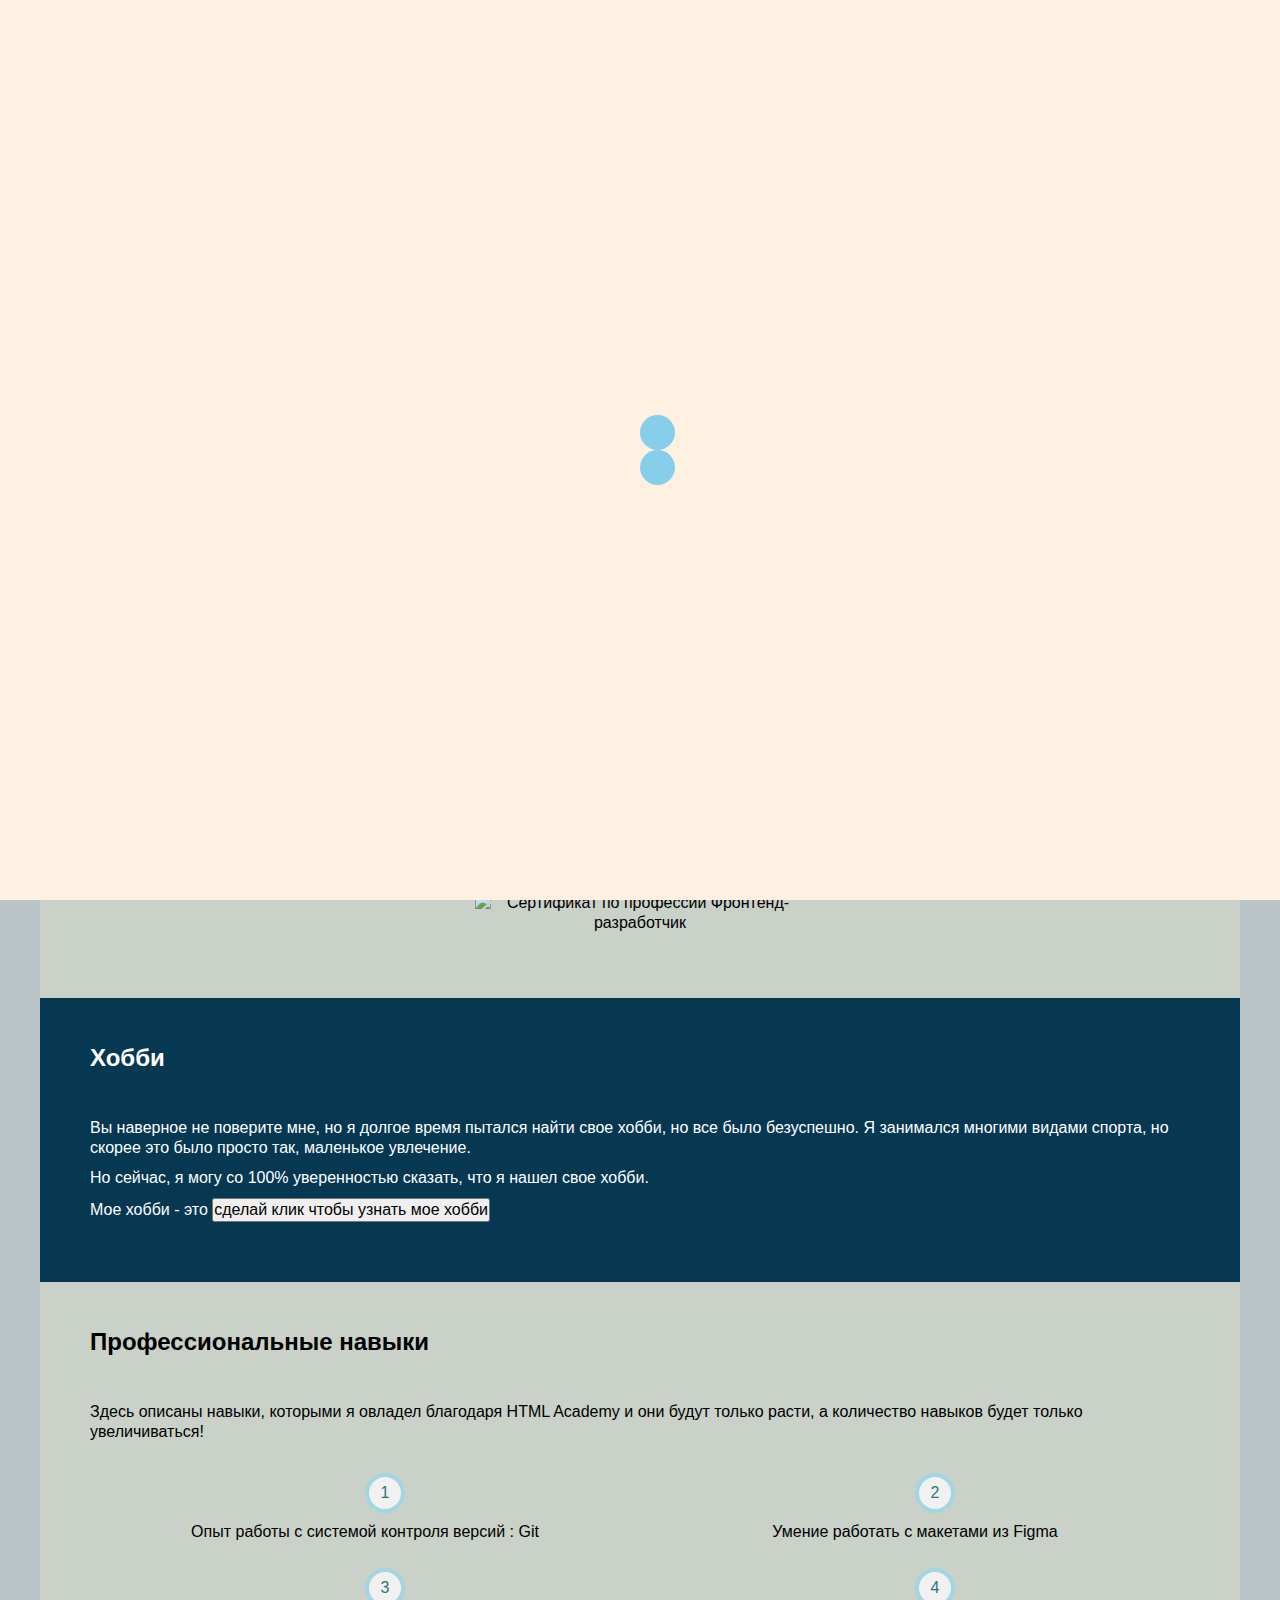
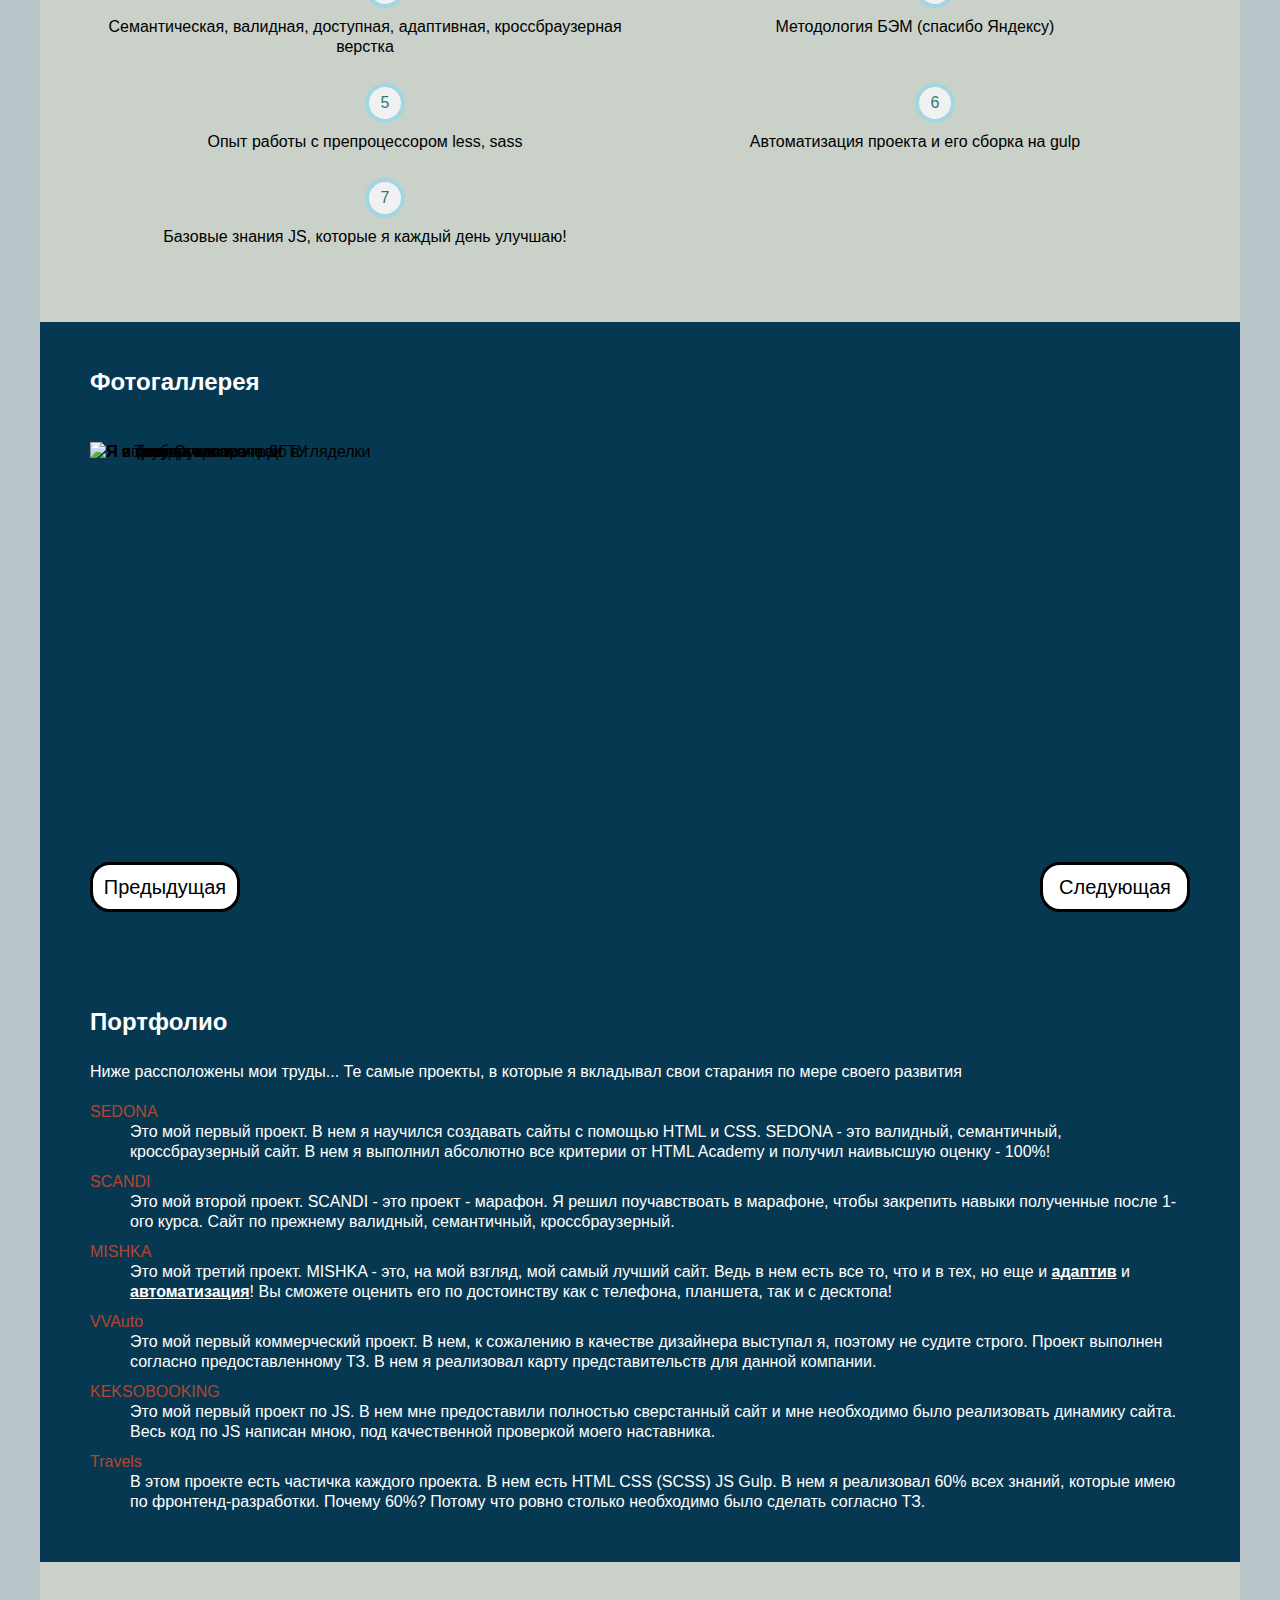
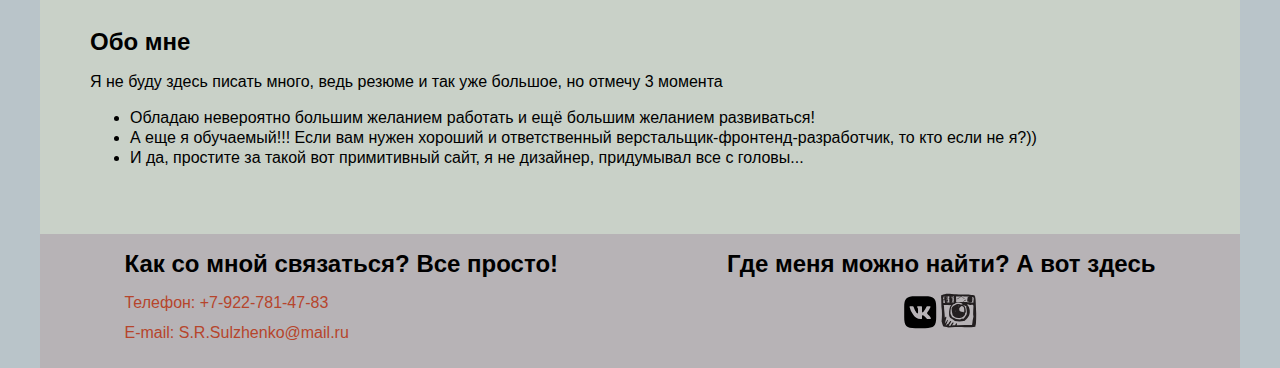
==== commit abe3c865: "Add files via upload" ====
--- a/index.html
+++ b/index.html
@@ -1 +1 @@
-<!DOCTYPE html><html lang="ru" class="page"><head><meta charset="utf-8"><title>Страничка резюме</title><link rel="stylesheet" href="css/style.min.css"><link rel="preload" href="fonts/opensans.woff2" as="font" crossorigin="anonymous"><link rel="preload" href="fonts/opensansbold.woff2" as="font" crossorigin="anonymous"><link rel="preload" href="fonts/opensans.woff" as="font" crossorigin="anonymous"><link rel="preload" href="fonts/opensansbold.woff" as="font" crossorigin="anonymous"></head><body class="body"><header class="header"><nav class="header__nav"><ul class="header__list"><li class="header__item"><a class="header__link" href="#education">Образование</a></li><li class="header__item"><a class="header__link" href="#courses">Мои курсы</a></li><li class="header__item"><a class="header__link" href="#hobby">Хобби</a></li><li class="header__item"><a class="header__link" href="#skills">Профессиональные навыки</a></li><li class="header__item"><a class="header__link" href="#photo-gallery">Фотогаллерея</a></li><li class="header__item"><a class="header__link" href="#experience">Опыт работы</a></li><li class="header__item"><a class="header__link" href="#portfolio">Портфолио</a></li></ul></nav></header><main><div class="preloader"><div class="preloader__container"><div class="preloader__item"></div><div class="preloader__item"></div></div></div><section class="preview"><h1 class="preview__title">Вы просили резюме?<br>Так вот оно!<br>Написанное на коде с нуля!</h1></section><section class="education" id="education"><h2 class="education__title">Образование</h2><p class="education__text">У меня есть высшее техническое образование, но не в сфере IT. В далеком 2015 я решил стать нефтяником, но в душе хотел быть программистом! Поступил я в Южно-Российский Государственный Политехнический Университет (ЮРГПУ) на факультет геологии горного и нефтегазового дела и начал свое образование по специальности "Технологические машины и оборудование".</p><p class="education__text">Я очень старался полюбить это дело, мне даже удалось побывать на практике в Роснефти и поработать 1 год на севере в Сургутнефтегазе, но в душе я чувствовал, что достоин куда большего, чем все это. Мне все время казалось, что где-то я свернул не туда.</p><p class="education__text">И вот я решил наконец-таки сменить свою профессию на ту, к которой душа лежит, и это был мой самый правильный поступок за всю мою жизнь. Я оплатил обучение у HTML Academy по профессии "Фронтенд-разработчик". Это первое дело в моей жизни, которое доставляет мне удовольствие, как бы сложно не было!</p></section><section class="courses" id="courses"><h2 class="courses__title">Мои курсы</h2><ul class="courses__list"><li class="courses__item">HTML и CSS. Профессиональная вёрстка сайтов<picture><source type="img/webp" srcset="images/html-css.webp"><img class="courses__img" src="img/html-css.png" width="300" height="400" alt="Сертификат по HTML и CSS"></picture></li><li class="courses__item">HTML и CSS. Адаптивная вёрстка и автоматизация<picture><source type="img/webp" srcset="images/html-css-adaptiv.webp"><img class="courses__img" src="img/html-css-adaptiv.png" width="300" height="400" alt="Сертификат по HTML и CSS адаптив"></picture></li><li class="courses__item">JavaScript. Профессиональная разработка веб-интерфейсов<picture><source type="img/webp" srcset="images/js.webp"><img class="courses__img" src="img/js.png" width="300" height="400" alt="Сертификат по JS"></picture></li><li class="courses__item">Ну и результат моих стараний<picture><source type="img/webp" srcset="images/frontend.webp"><img class="courses__img" src="img/frontend.png" width="300" height="400" alt="Сертификат по профессии Фронтенд-разработчик"></picture></li></ul></section><section class="hobby" id="hobby"><h2 class="hobby__title">Хобби</h2><p class="hobby__text">Вы наверное не поверите мне, но я долгое время пытался найти свое хобби, но все было безуспешно. Я занимался многими видами спорта, но скорее это было просто так, маленькое увлечение.</p><p class="hobby__text">Но сейчас, я могу со 100% уверенностью сказать, что я нашел свое хобби.</p><p class="hobby__text">Мое хобби - это <button class="hobby__button">сделай клик чтобы узнать мое хобби</button><span class="hobby__answer hobby__answer--hide">фронтенд-разработка!</span></p></section><section class="skills" id="skills"><h2 class="skills__title">Профессиональные навыки</h2><p class="skills__text">Здесь описаны навыки, которыми я овладел благодаря HTML Academy и они будут только расти, а количество навыков будет только увеличиваться!</p><ol class="skills__list"><li class="skills__item">Опыт работы с системой контроля версий : Git</li><li class="skills__item">Умение работать с макетами из Figma</li><li class="skills__item">Семантическая, валидная, доступная, адаптивная, кроссбраузерная верстка</li><li class="skills__item">Методология БЭМ (спасибо Яндексу)</li><li class="skills__item">Опыт работы с препроцессором less, sass</li><li class="skills__item">Автоматизация проекта и его сборка на gulp</li><li class="skills__item">Базовые знания JS, которые я каждый день улучшаю!</li></ol></section><section class="photo-gallery" id="photo-gallery"><h2 class="photo-gallery__title">Фотогаллерея</h2><ul class="photo-gallery__slider"><li class="photo-gallery__slide"><picture class="photo-gallery__picture photo-gallery__picture-1"><source type="image/webp" srcset="img/i-and-north.webp"><img class="photo-gallery__image photo-gallery__image-1" src="img/i-and-north.jpg" width="330" height="330" alt="Я в цеху на севере"></picture></li><li class="photo-gallery__slide"><picture class="photo-gallery__picture photo-gallery__picture-2"><source type="image/webp" srcset="img/i-and-dgtu.webp"><img class="photo-gallery__image photo-gallery__image-2" src="img/i-and-dgtu.jpg" width="400" height="400" alt="Я и фонтанчик около ДГТУ"></picture></li><li class="photo-gallery__slide"><picture class="photo-gallery__picture photo-gallery__picture-3"><source type="image/webp" srcset="img/i-and-tony.webp"><img class="photo-gallery__image photo-gallery__image-3" src="img/i-and-tony.jpg" width="400" height="400" alt="Я с Тони Старком играю в гляделки"></picture></li><li class="photo-gallery__slide"><picture class="photo-gallery__picture photo-gallery__picture-4"><source type="image/webp" srcset="img/i-in-club.webp"><img class="photo-gallery__image photo-gallery__image-4" src="img/i-in-club.jpg" width="400" height="400" alt="Я в клубе"></picture></li><li class="photo-gallery__slide"><picture class="photo-gallery__picture photo-gallery__picture-5"><source type="image/webp" srcset="img/i-and-forest.webp"><img class="photo-gallery__image photo-gallery__image-5" src="img/i-and-forest.jpg" width="400" height="400" alt="Я в лесу"></picture></li><li class="photo-gallery__slide"><picture class="photo-gallery__picture photo-gallery__picture-6"><source type="image/webp" srcset="img/i-and-vio.webp"><img class="photo-gallery__image photo-gallery__image-6" src="img/i-and-vio.jpg" width="400" height="400" alt="Я играю на виолончели"></picture></li><li class="photo-gallery__slide"><picture class="photo-gallery__picture photo-gallery__picture-7"><source type="image/webp" srcset="img/i-and-friends.webp"><img class="photo-gallery__image photo-gallery__image-7" src="img/i-and-friends.jpg" width="400" height="400" alt="Я и мои друзья"></picture></li></ul><div class="photo-gallery__button-container"><button class="photo-gallery__button photo-gallery__button--prev" data-dir="prev">Предыдущая</button> <button class="photo-gallery__button photo-gallery__button--next" data-dir="next">Следующая</button></div></section><section class="experience" id="experience"><h2 class="experience__title">Опыт работы</h2><div class="experience__container-rosneft"><p class="experience__text">Как я уже говорил выше, мне удалось побывать на практике в Роснефти в 2018 году, это был очень интересный жизненный опыт. Всегда хотел побывать в какой-нибудь крупной компании и вот у меня получилось. Там я впервые увидел все то, чему меня учили в университете.</p><picture class="experience__picture"><source type="image/webp" srcset="img/rosneft.webp"><img class="experience__image" src="img/rosneft.jpg" width="300" height="300" alt="Я в Роснефти"></picture></div><div class="experience__container-sng"><p class="experience__text">Затем после завершения обучения в ВУЗе, я трудоустроился в Сургутнефтегаз. Проработал там 1 год. В полном объеме понял, как добывается нефть, газ. Поработал с насосами, научился их ремонтировать, но это все не то... Я понял, что я трачу свою жизнь не на то, что хочу. И решил сменить профессию.</p><picture class="experience__picture-i-and-sng"><source type="image/webp" srcset="img/i-and-sng.webp"><img class="experience__image-i-and-sng" src="img/i-and-sng.jpg" width="300" height="300" alt="Я на фоне электродегидратора"></picture><picture class="experience__picture-rvs"><source type="image/webp" srcset="img/i-and-rvs.webp"><img class="experience__image-rvs" src="img/i-and-rvs.jpg" width="300" height="300" alt="Резервуары вертикальные стальные"></picture></div><p class="experience__text">В сфере IT мой опыт это пройденная мною профессия "Фронтенд-разработчик", а так же все мои проекты, которые будут ниже. Помимо этого есть выполненные тестовые задания от других компнаий, если вам будет интересно я могу их тоже показать.</p></section><section class="portfolio" id="portfolio"><h2 class="portfolio__title">Портфолио</h2><p class="portfolio__text">Ниже рассположены мои труды... Те самые проекты, в которые я вкладывал свои старания по мере своего развития</p><dl class="portfolio__list"><dt class="portfolio__item-termin"><a class="portfolio__link" href="https://kello4718.github.io/SEDONA/" target="_blank">SEDONA</a></dt><dd class="portfolio__item-description">Это мой первый проект. В нем я научился создавать сайты с помощью HTML и CSS. SEDONA - это валидный, семантичный, кроссбраузерный сайт. В нем я выполнил абсолютно все критерии от HTML Academy и получил наивысшую оценку - 100%!</dd><dt class="portfolio__item-termin"><a class="portfolio__link" href="https://kello4718.github.io/SCANDI/" target="_blank">SCANDI</a></dt><dd class="portfolio__item-description">Это мой второй проект. SCANDI - это проект - марафон. Я решил поучавствоать в марафоне, чтобы закрепить навыки полученные после 1-ого курса. Сайт по прежнему валидный, семантичный, кроссбраузерный.</dd><dt class="portfolio__item-termin"><a class="portfolio__link" href="https://kello4718.github.io/MISHKA.github.io/index.html" target="_blank">MISHKA</a></dt><dd class="portfolio__item-description">Это мой третий проект. MISHKA - это, на мой взгляд, мой самый лучший сайт. Ведь в нем есть все то, что и в тех, но еще и <ins><b>адаптив</b></ins> и <ins><b>автоматизация</b></ins>! Вы сможете оценить его по достоинству как с телефона, планшета, так и с десктопа!</dd><dt class="portfolio__item-termin"><a class="portfolio__link" href="https://kello4718.github.io/vvauto.github.io/" target="_blank">VVAuto</a></dt><dd class="portfolio__item-description">Это мой первый коммерческий проект. В нем, к сожалению в качестве дизайнера выступал я, поэтому не судите строго. Проект выполнен согласно предоставленному ТЗ. В нем я реализовал карту представительств для данной компании.</dd><dt class="portfolio__item-termin"><a class="portfolio__link" href="https://kello4718.github.io/keksobooking.github.io/" target="_blank">KEKSOBOOKING</a></dt><dd class="portfolio__item-description">Это мой первый проект по JS. В нем мне предоставили полностью сверстанный сайт и мне необходимо было реализовать динамику сайта. Весь код по JS написан мною, под качественной проверкой моего наставника.</dd><dt class="portfolio__item-termin"><a class="portfolio__link" href="https://kello4718.github.io/travels.github.io/" target="_blank">Travels</a></dt><dd class="portfolio__item-description">В этом проекте есть частичка каждого проекта. В нем есть HTML CSS (SCSS) JS Gulp. В нем я реализовал 60% всех знаний, которые имею по фронтенд-разработки. Почему 60%? Потому что ровно столько необходимо было сделать согласно ТЗ.</dd></dl></section><section class="about-me"><h2 class="about-me__title">Обо мне</h2><p class="about-me__text">Я не буду здесь писать много, ведь резюме и так уже большое, но отмечу 3 момента</p><ul class="about-me__list"><li class="about-me__item">Обладаю невероятно большим желанием работать и ещё большим желанием развиваться!</li><li class="about-me__item">А еще я обучаемый!!! Если вам нужен хороший и ответственный верстальщик-фронтенд-разработчик, то кто если не я?))</li><li class="about-me__item">И да, простите за такой вот примитивный сайт, я не дизайнер, придумывал все с головы...</li></ul></section></main><footer class="footer"><section class="footer__contacts contacts"><h2 class="contacts__title">Как со мной связаться? Все просто!</h2><p class="contacts__text">Телефон: <a class="contacts__link" href="tel:+79227814783">+7-922-781-47-83</a></p><p class="contacts__text">E-mail: S.R.Sulzhenko@mail.ru</p></section><section class="footer__social social"><h2 class="social__title">Где меня можно найти? А вот здесь</h2><div class="social__container"><a class="social__link" target="_blank" href="https://vk.com/kello_ds"><svg class="social__vk" width="40" height="40" xmlns="http://www.w3.org/2000/svg" viewBox="0 0 25 25"><path d="M15.07294,2H8.9375C3.33331,2,2,3.33331,2,8.92706V15.0625C2,20.66663,3.32294,22,8.92706,22H15.0625C20.66669,22,22,20.67706,22,15.07288V8.9375C22,3.33331,20.67706,2,15.07294,2Zm3.07287,14.27081H16.6875c-.55206,0-.71875-.44793-1.70831-1.4375-.86463-.83331-1.22919-.9375-1.44794-.9375-.30206,0-.38544.08332-.38544.5v1.3125c0,.35419-.11456.5625-1.04162.5625a5.69214,5.69214,0,0,1-4.44794-2.66668A11.62611,11.62611,0,0,1,5.35419,8.77081c0-.21875.08331-.41668.5-.41668H7.3125c.375,0,.51044.16668.65625.55212.70831,2.08331,1.91669,3.89581,2.40625,3.89581.1875,0,.27081-.08331.27081-.55206V10.10413c-.0625-.97913-.58331-1.0625-.58331-1.41663a.36008.36008,0,0,1,.375-.33337h2.29169c.3125,0,.41662.15625.41662.53125v2.89587c0,.3125.13544.41663.22919.41663.1875,0,.33331-.10413.67706-.44788a11.99877,11.99877,0,0,0,1.79169-2.97919.62818.62818,0,0,1,.63544-.41668H17.9375c.4375,0,.53125.21875.4375.53125A18.20507,18.20507,0,0,1,16.41669,12.25c-.15625.23956-.21875.36456,0,.64581.14581.21875.65625.64582,1,1.05207a6.48553,6.48553,0,0,1,1.22912,1.70837C18.77081,16.0625,18.5625,16.27081,18.14581,16.27081Z"/></svg> </a><a class="social__link" target="_blank" href="https://www.instagram.com/kello4718/"><svg class="social__instagram" width="40" height="40" fill="none" xmlns="http://www.w3.org/2000/svg" viewBox="0 0 25 25"><path d="M22 12.58c0-2.37-.3-4.75-.3-7.03 0-.8-.1-1.48-.2-2.28-.1-.3-.1-.69-.2-1.09-.3-.2-.2-.59-.5-.79-.41-.2-1.22-.1-1.72-.2-.7 0-1.3-.1-1.91-.2-1.91-.1-4.03-.1-6.04-.1S7.1.8 5.39.5H3.18c-.1 0-.1.1-.2.1-.6 0-1.11.2-1.61.3-.2.1-.4.2-.7.3-.1.2-.51.1-.61.39-.2.2.2.5 0 .6v.89c.2.1 0 .59.1.79v.99c0 1.29.1 2.38.1 3.66.5 2.78.4 6.44.1 9.31.2.6.4 1.1.5 1.69.3.5.3 1.09.7 1.48.51.2 1.22.2 1.92.2.4.1.7.3 1.1.3 2.83-.2 5.54-.2 8.46-.2 2.72.2 5.84.2 8.36-.2.2-.1.1-.5.2-.79-.1-.4.2-.4.2-.8.2-2.07.2-4.45.2-6.93zM8.92 6.44c.8-.2 1.5-.3 2.41-.3.7.1 1.3.3 1.91.5.1.2-.2.5.2.7.1 0 .1 0 .2.1.4 0 .81.2 1.11.39.5.1.5.5 1.11.4-.1.2-.1.5-.1.79.3 1.19.5 2.77.3 4.26-.2.2-.2.4-.3.7-.3.29-.5.78-.8 1.08-.1.2-.3.4-.5.5-.11.2-.21.5-.51.5-.3.19-.6 0-.8-.1-.41.2-.91.29-1.22.59l-2.41-.3c-.2-.1-.5-.3-.8-.3-.2-.2-.5-.4-.81-.5-.1-.1-.3-.1-.5-.2-.2 0-.2-.19-.5-.19-.1-.4-.41-.6-.51-1.09-.2-.3-.3-.8-.5-1.19 0-1.38.1-2.67.4-3.76.3-.6.8-1.1 1.1-1.69.2 0 .4-.1.4-.3.31.1.41-.1.71-.1.2 0 .2-.29.4-.49zM7.2 3.77c-.1-.3-.1-.7-.1-1.1 0-.29.3-.29.3-.49 0-.1-.1-.1-.2-.1.1-.1.7-.1.81 0 .1.5-.4.5-.5.7 0 .2.3 0 .5.1 0 .89-.1 1.48 0 2.18h-.5c0 .2.2.2.5.2-.1.3.1.4.1.59-.2.2-.7 0-1.1.1 0-.6.3-1.39.2-2.18zm-.7-1.59c.1 0 .1 0 .2.1.2.3 0 .7-.1.9-.2-.2 0-.7-.1-1zm.2 1.79c-.1-.1-.2-.2-.2-.5.2.1.2.3.2.5zm0 1.38c-.1.1-.1 0-.1-.2.1-.1.1.1.1.2zm-.2.2c.2 0 .1.2.2.2 0 .2-.3.2-.4.1.1-.1.2-.2.2-.3zM4.18 4.36c0-.1 0-.2-.1-.2-.1-.69.1-1.38 0-1.98.3-.2.8 0 1.11-.1v1.1c-.1.1-.2.1-.4.1-.1.3.3.1.4.3 0 .88-.1 1.77.2 2.37-.6-.1-.9.1-1.4.1.1-.6 0-1.39.5-1.59 0-.1-.3 0-.3-.1zm-.5 0c-.2 0-.2-.5-.1-.6.3 0 .2.5.1.6zm-.2 1c.1-.3 0-.3.1-.7.2 0 .2.8-.1.7zm.2-2.09c-.3.1-.3-.3-.2-.4.3 0 .4.3.2.4zm0-1.09c0 .2-.1.2-.1.3-.2 0-.1-.2-.2-.2.1-.1.2-.1.3-.1zm-.2 3.67c.1 0 .1.3-.1.2.1 0 .1-.1.1-.2zm-.7-3.67c0 .3-.4.3-.4 0h.4zm-1.01.1c0 .2-.3.2-.4.4-.2-.2.1-.5.4-.4zm-.4.7c.2-.2.5-.4.7-.6 0-.1.1-.1.1-.2h.2c.1.4-.3.3-.3.5 0 .1-.1.1-.1.2 0 .3.1.6.1.99-.3 0-.3.3-.6.2 0-.4-.2-.6-.1-1.1zm.1 3.27V4.66c.2-.2.4-.4.6-.5.3.5.2 1.4.5 1.89-.4.1-.8.1-1.1.2zm18.32 11c-.1.98-.2 1.97-.4 2.76-2.93.1-6.05 0-8.96.2-.2 0-.3 0-.2-.2-.3 0-.3.2-.5.2.2-.3.4-.89.2-1.29-.81 0-.81.8-1.12 1.3-.7-.1-1.1.1-1.8.1.2-.7.7-1 .9-1.7-.4-.49-1 .1-1.2.5-.21.5-.61.8-.81 1.29H4.89c.2-.5.5-.9.8-1.39.2-.5.6-.69.7-1.38-.2-.3-.4 0-.7 0-.1.2-.3.3-.4.5-.2.39-.5.69-.7 1.08-.2.2-.3 0-.5.2-.4.3-.61.7-1.01.99-.2-.1 0-.4.2-.4 0-.2-.1-.5.1-.59.1-.4.2-.6.4-.9.1-.69.5-1.18.7-1.87-.6.1-.7.6-1 .99-.2.4-.5.79-.7 1.28-.2-.1 0-.59-.1-.79.1-.6.3-1.09.4-1.68.1-.2.2-.5.2-.8.2-.2 0-.59-.1-.79-.2 0-.4.1-.5.3-.2 0-.2.5-.3.3 0-2.58-.51-4.76-.51-7.33 0-.3-.2-.4-.2-.7 1.6 0 3.12.1 4.83.2-.1.1-.2.3-.3.4-.1.1-.2.2-.4.3-.6 1.68-1.01 3.96-.6 6.14.2.6.6.99 1 1.38.9.5 1.6 1.1 2.51 1.69 1.72.4 3.83.4 5.54 0 .2-.1.5-.2.7-.4 1.41-1.19 2.82-2.47 3.02-4.85V10.9c-.2-1.58-.7-2.87-1.7-3.57.3-.2 1.1 0 1.7.1h.7c.41 0 .91-.1 1.42 0 .1.2.1.5.2.8-.1 1.68-.2 3.27-.2 5.05.1.5.1.99.2 1.39-.2.79-.3 1.68-.5 2.57zm.4-11.1c-.6-.1-1.21-.3-1.91-.4.1-.3.8 0 1-.2.4-.2.3-.89.3-1.48 0-.3.1-.6.1-1.1-.4-.98-1.8-.39-2.91-.49-.2.7-.5 1.78-.3 2.68.2.5 1 .3 1.5.5-.1.29-.7.09-1 .09-.3-.1-.7-.1-1-.2-2.32.1-4.34 0-6.55.2.1-1.19.1-2.48-.1-3.57h3.12c-.3.4-.9.5-1.31.8-.4.2-.9.5-1.1.89.2.1.5-.2.8-.4.4-.1.5-.4.8-.5.4-.39 1.11-.59 1.71-.89.4 0 .7 0 1.01.1 1.3 0 2.52.1 3.83.1.6.1 1.5.1 2 .3l.31.9c-.1.98-.3 1.77-.3 2.67zm-5.94-3.67c.1-.1 0-.1 0 0zm0 0c-.5.2-1 .3-1.4.7.5-.2 1.1-.3 1.4-.7zm1.1.6c.1-.1 0-.1 0 0zm-1.8.89c.7-.2 1.2-.6 1.7-.9-.4 0-.6.3-1 .4-.1.2-.5.2-.7.5zm-.7-.8c-.11 0 .1.1 0 0zm-.61.6c.1-.1 0-.1 0 0zm-.1.1c.1 0 .1-.1 0 0 0-.1 0-.1 0 0zm-.1 0c.1 0 .1 0 0 0 0-.1 0 0 0 0zm-.81.6c.3-.1.6-.3.8-.6-.3.2-.6.4-.8.6zm2.32.98c.5 0 .7-.4 1.2-.5.3-.29.8-.39 1.01-.78-.6 0-.8.4-1.2.49-.31.4-.81.5-1.01.8zm-2.32-.99c-.3 0 0 .3 0 0zm-.6.4c.1 0 .2 0 0 0 .1-.1 0 0 0 0zm2.92.6c-.2.1 0 .1 0 0zm-1.21 1.78c-.2-.2-.7-.2-1-.4-.71 0-1.22.1-1.72.2-.3.2-.6.3-.9.5-.3.2-.4.39-.81.49-.2.2-.4.5-.7.6 0 .2-.2.29-.3.39-.1.1-.1.3-.2.4 0 .1 0 .3-.11.3a18 18 0 00.7 4.15c.3.6 1.01.8 1.41 1.29.6.3 1.31.4 2.12.5.3-.1.6-.1.9-.1 1.21-.2 2.12-.7 2.82-1.39.1-.3.3-.5.5-.7-.3-.69.3-1.08.5-1.58 0-1.29-.2-2.47-.6-3.37-.3-.6-.9-.79-1.4-1.09-.1 0-.2 0-.2-.1-.2-.1-.71-.2-1.01-.1zm-3.42 4.35c-.1-.1-.1-.2-.2-.4.3-.1.2.2.2.4zm.1.3c0-.1.1 0 0 0 0 .2 0 .1 0 0zm.4-2.08c0-.1.1 0 0 0 .1.1 0 .1 0 0zm1.71-2.08c-.2.3 0 .6.1.8-.3 0-.6-.8-.1-.8zm.4 3.86c-.1 0 0 0 0 0 .1 0 0 .1 0 0zm.7 2.88c0-.1.1 0 .2 0 0 .1-.2.1-.2 0zm2.22-2.48c-.2-.1-.1.2-.4.2.1-.2.1-.3.2-.5.2 0 .3.1.2.3zm-1.1-3.76c.2.1.4.2.6.4.1.2.2.39.4.49.1.79.2 1.48.2 2.38-.3.1-.4.3-.7.4-.8 0-1.41-.2-1.92-.5-.2-.3-.4-.5-.5-.8V9.51c.2-.2.3-.4.5-.59.2-.1.5-.2.5-.6 0-.1-.1-.1-.1-.2.2 0 .2.2.41.2.2 0 .3-.2.6-.1z" fill="#231F20"/></svg></a></div></section></footer><script src="./js/main.js"></script></body></html>+<!DOCTYPE html><html lang="ru" class="page"><head><meta charset="utf-8"><title>Страничка резюме</title><link rel="stylesheet" href="css/style.min.css"><link rel="preload" href="fonts/opensans.woff2" as="font" crossorigin="anonymous"><link rel="preload" href="fonts/opensansbold.woff2" as="font" crossorigin="anonymous"><link rel="preload" href="fonts/opensans.woff" as="font" crossorigin="anonymous"><link rel="preload" href="fonts/opensansbold.woff" as="font" crossorigin="anonymous"></head><body class="body"><header class="header"><nav class="header__nav"><ul class="header__list"><li class="header__item"><a class="header__link" href="#education">Образование</a></li><li class="header__item"><a class="header__link" href="#courses">Мои курсы</a></li><li class="header__item"><a class="header__link" href="#hobby">Хобби</a></li><li class="header__item"><a class="header__link" href="#skills">Профессиональные навыки</a></li><li class="header__item"><a class="header__link" href="#photo-gallery">Фотогаллерея</a></li><li class="header__item"><a class="header__link" href="#portfolio">Портфолио</a></li></ul></nav></header><main><div class="preloader"><div class="preloader__container"><div class="preloader__item"></div><div class="preloader__item"></div></div></div><section class="preview"><h1 class="preview__title">Всем привет. Меня зовут Сергей.<br>Я будущий high level full-stack разработчик в мире ВЭБ-разработки.</h1></section><section class="education" id="education"><h2 class="education__title">Образование</h2><p class="education__text">У меня есть высшее техническое образование, но не в сфере IT. В далеком 2015 я решил стать нефтяником, но в душе хотел быть программистом! Поступил я в Южно-Российский Государственный Политехнический Университет (ЮРГПУ) на факультет геологии горного и нефтегазового дела и начал свое образование по специальности "Технологические машины и оборудование".</p><p class="education__text">Я очень старался полюбить это дело, мне даже удалось побывать на практике в Роснефти и поработать 1 год на севере в Сургутнефтегазе, но в душе я чувствовал, что достоин куда большего, чем все это. Мне все время казалось, что где-то я свернул не туда.</p><p class="education__text">И вот я решил наконец-таки сменить свою профессию на ту, к которой душа лежит, и это был мой самый правильный поступок за всю мою жизнь. Я оплатил обучение у HTML Academy по профессии "Фронтенд-разработчик". Это первое дело в моей жизни, которое доставляет мне удовольствие, как бы сложно не было!</p></section><section class="courses" id="courses"><h2 class="courses__title">Мои курсы</h2><ul class="courses__list"><li class="courses__item">HTML и CSS. Профессиональная вёрстка сайтов<picture><source type="img/webp" srcset="images/html-css.webp"><img class="courses__img" src="img/html-css.png" width="300" height="400" alt="Сертификат по HTML и CSS"></picture></li><li class="courses__item">HTML и CSS. Адаптивная вёрстка и автоматизация<picture><source type="img/webp" srcset="images/html-css-adaptiv.webp"><img class="courses__img" src="img/html-css-adaptiv.png" width="300" height="400" alt="Сертификат по HTML и CSS адаптив"></picture></li><li class="courses__item">JavaScript. Профессиональная разработка веб-интерфейсов<picture><source type="img/webp" srcset="images/js.webp"><img class="courses__img" src="img/js.png" width="300" height="400" alt="Сертификат по JS"></picture></li><li class="courses__item">Ну и результат моих стараний<picture><source type="img/webp" srcset="images/frontend.webp"><img class="courses__img" src="img/frontend.png" width="300" height="400" alt="Сертификат по профессии Фронтенд-разработчик"></picture></li></ul></section><section class="hobby" id="hobby"><h2 class="hobby__title">Хобби</h2><p class="hobby__text">Вы наверное не поверите мне, но я долгое время пытался найти свое хобби, но все было безуспешно. Я занимался многими видами спорта, но скорее это было просто так, маленькое увлечение.</p><p class="hobby__text">Но сейчас, я могу со 100% уверенностью сказать, что я нашел свое хобби.</p><p class="hobby__text">Мое хобби - это <button class="hobby__button">сделай клик чтобы узнать мое хобби</button><span class="hobby__answer hobby__answer--hide">фронтенд-разработка!</span></p></section><section class="skills" id="skills"><h2 class="skills__title">Профессиональные навыки</h2><p class="skills__text">Здесь описаны навыки, которыми я овладел благодаря HTML Academy и они будут только расти, а количество навыков будет только увеличиваться!</p><ol class="skills__list"><li class="skills__item">Опыт работы с системой контроля версий : Git</li><li class="skills__item">Умение работать с макетами из Figma</li><li class="skills__item">Семантическая, валидная, доступная, адаптивная, кроссбраузерная верстка</li><li class="skills__item">Методология БЭМ (спасибо Яндексу)</li><li class="skills__item">Опыт работы с препроцессором less, sass</li><li class="skills__item">Автоматизация проекта и его сборка на gulp</li><li class="skills__item">Базовые знания JS, которые я каждый день улучшаю!</li></ol></section><section class="photo-gallery" id="photo-gallery"><h2 class="photo-gallery__title">Фотогаллерея</h2><ul class="photo-gallery__slider"><li class="photo-gallery__slide"><picture class="photo-gallery__picture photo-gallery__picture-1"><source type="image/webp" srcset="img/i-and-north.webp"><img class="photo-gallery__image photo-gallery__image-1" src="img/i-and-north.jpg" width="330" height="330" alt="Я в цеху на севере"></picture></li><li class="photo-gallery__slide"><picture class="photo-gallery__picture photo-gallery__picture-2"><source type="image/webp" srcset="img/i-and-dgtu.webp"><img class="photo-gallery__image photo-gallery__image-2" src="img/i-and-dgtu.jpg" width="400" height="400" alt="Я и фонтанчик около ДГТУ"></picture></li><li class="photo-gallery__slide"><picture class="photo-gallery__picture photo-gallery__picture-3"><source type="image/webp" srcset="img/i-and-tony.webp"><img class="photo-gallery__image photo-gallery__image-3" src="img/i-and-tony.jpg" width="400" height="400" alt="Я с Тони Старком играю в гляделки"></picture></li><li class="photo-gallery__slide"><picture class="photo-gallery__picture photo-gallery__picture-4"><source type="image/webp" srcset="img/i-in-club.webp"><img class="photo-gallery__image photo-gallery__image-4" src="img/i-in-club.jpg" width="400" height="400" alt="Я в клубе"></picture></li><li class="photo-gallery__slide"><picture class="photo-gallery__picture photo-gallery__picture-5"><source type="image/webp" srcset="img/i-and-forest.webp"><img class="photo-gallery__image photo-gallery__image-5" src="img/i-and-forest.jpg" width="400" height="400" alt="Я в лесу"></picture></li><li class="photo-gallery__slide"><picture class="photo-gallery__picture photo-gallery__picture-6"><source type="image/webp" srcset="img/i-and-vio.webp"><img class="photo-gallery__image photo-gallery__image-6" src="img/i-and-vio.jpg" width="400" height="400" alt="Я играю на виолончели"></picture></li><li class="photo-gallery__slide"><picture class="photo-gallery__picture photo-gallery__picture-7"><source type="image/webp" srcset="img/i-and-friends.webp"><img class="photo-gallery__image photo-gallery__image-7" src="img/i-and-friends.jpg" width="400" height="400" alt="Я и мои друзья"></picture></li></ul><div class="photo-gallery__button-container"><button class="photo-gallery__button photo-gallery__button--prev" data-dir="prev">Предыдущая</button> <button class="photo-gallery__button photo-gallery__button--next" data-dir="next">Следующая</button></div></section><section class="portfolio" id="portfolio"><h2 class="portfolio__title">Портфолио</h2><p class="portfolio__text">Ниже рассположены мои труды... Те самые проекты, в которые я вкладывал свои старания по мере своего развития</p><dl class="portfolio__list"><dt class="portfolio__item-termin"><a class="portfolio__link" href="https://kello4718.github.io/SEDONA/" target="_blank">SEDONA</a></dt><dd class="portfolio__item-description">Это мой первый проект. В нем я научился создавать сайты с помощью HTML и CSS. SEDONA - это валидный, семантичный, кроссбраузерный сайт. В нем я выполнил абсолютно все критерии от HTML Academy и получил наивысшую оценку - 100%!</dd><dt class="portfolio__item-termin"><a class="portfolio__link" href="https://kello4718.github.io/SCANDI/" target="_blank">SCANDI</a></dt><dd class="portfolio__item-description">Это мой второй проект. SCANDI - это проект - марафон. Я решил поучавствоать в марафоне, чтобы закрепить навыки полученные после 1-ого курса. Сайт по прежнему валидный, семантичный, кроссбраузерный.</dd><dt class="portfolio__item-termin"><a class="portfolio__link" href="https://kello4718.github.io/MISHKA.github.io/index.html" target="_blank">MISHKA</a></dt><dd class="portfolio__item-description">Это мой третий проект. MISHKA - это, на мой взгляд, мой самый лучший сайт. Ведь в нем есть все то, что и в тех, но еще и <ins><b>адаптив</b></ins> и <ins><b>автоматизация</b></ins>! Вы сможете оценить его по достоинству как с телефона, планшета, так и с десктопа!</dd><dt class="portfolio__item-termin"><a class="portfolio__link" href="https://kello4718.github.io/vvauto.github.io/" target="_blank">VVAuto</a></dt><dd class="portfolio__item-description">Это мой первый коммерческий проект. В нем, к сожалению в качестве дизайнера выступал я, поэтому не судите строго. Проект выполнен согласно предоставленному ТЗ. В нем я реализовал карту представительств для данной компании.</dd><dt class="portfolio__item-termin"><a class="portfolio__link" href="https://kello4718.github.io/keksobooking.github.io/" target="_blank">KEKSOBOOKING</a></dt><dd class="portfolio__item-description">Это мой первый проект по JS. В нем мне предоставили полностью сверстанный сайт и мне необходимо было реализовать динамику сайта. Весь код по JS написан мною, под качественной проверкой моего наставника.</dd><dt class="portfolio__item-termin"><a class="portfolio__link" href="https://kello4718.github.io/travels.github.io/" target="_blank">Travels</a></dt><dd class="portfolio__item-description">В этом проекте есть частичка каждого проекта. В нем есть HTML CSS (SCSS) JS Gulp. В нем я реализовал 60% всех знаний, которые имею по фронтенд-разработки. Почему 60%? Потому что ровно столько необходимо было сделать согласно ТЗ.</dd></dl></section><section class="about-me"><h2 class="about-me__title">Обо мне</h2><p class="about-me__text">Я не буду здесь писать много, ведь резюме и так уже большое, но отмечу 3 момента</p><ul class="about-me__list"><li class="about-me__item">Обладаю невероятно большим желанием работать и ещё большим желанием развиваться!</li><li class="about-me__item">А еще я обучаемый!!! Если вам нужен хороший и ответственный верстальщик-фронтенд-разработчик, то кто если не я?))</li><li class="about-me__item">И да, простите за такой вот примитивный сайт, я не дизайнер, придумывал все с головы...</li></ul></section></main><footer class="footer"><section class="footer__contacts contacts"><h2 class="contacts__title">Как со мной связаться? Все просто!</h2><a class="contacts__link" href="tel:+79227814783">Телефон: +7-922-781-47-83</a> <a class="contacts__link" href="mailto:S.R.Sulzhenko@mail.ru">E-mail: S.R.Sulzhenko@mail.ru</a></section><section class="footer__social social"><h2 class="social__title">Где меня можно найти? А вот здесь</h2><div class="social__container"><a class="social__link" target="_blank" href="https://vk.com/kello_ds"><svg class="social__vk" width="40" height="40" xmlns="http://www.w3.org/2000/svg" viewBox="0 0 25 25"><path d="M15.07294,2H8.9375C3.33331,2,2,3.33331,2,8.92706V15.0625C2,20.66663,3.32294,22,8.92706,22H15.0625C20.66669,22,22,20.67706,22,15.07288V8.9375C22,3.33331,20.67706,2,15.07294,2Zm3.07287,14.27081H16.6875c-.55206,0-.71875-.44793-1.70831-1.4375-.86463-.83331-1.22919-.9375-1.44794-.9375-.30206,0-.38544.08332-.38544.5v1.3125c0,.35419-.11456.5625-1.04162.5625a5.69214,5.69214,0,0,1-4.44794-2.66668A11.62611,11.62611,0,0,1,5.35419,8.77081c0-.21875.08331-.41668.5-.41668H7.3125c.375,0,.51044.16668.65625.55212.70831,2.08331,1.91669,3.89581,2.40625,3.89581.1875,0,.27081-.08331.27081-.55206V10.10413c-.0625-.97913-.58331-1.0625-.58331-1.41663a.36008.36008,0,0,1,.375-.33337h2.29169c.3125,0,.41662.15625.41662.53125v2.89587c0,.3125.13544.41663.22919.41663.1875,0,.33331-.10413.67706-.44788a11.99877,11.99877,0,0,0,1.79169-2.97919.62818.62818,0,0,1,.63544-.41668H17.9375c.4375,0,.53125.21875.4375.53125A18.20507,18.20507,0,0,1,16.41669,12.25c-.15625.23956-.21875.36456,0,.64581.14581.21875.65625.64582,1,1.05207a6.48553,6.48553,0,0,1,1.22912,1.70837C18.77081,16.0625,18.5625,16.27081,18.14581,16.27081Z"/></svg> </a><a class="social__link" target="_blank" href="https://www.instagram.com/kello4718/"><svg class="social__instagram" width="40" height="40" fill="none" xmlns="http://www.w3.org/2000/svg" viewBox="0 0 25 25"><path d="M22 12.58c0-2.37-.3-4.75-.3-7.03 0-.8-.1-1.48-.2-2.28-.1-.3-.1-.69-.2-1.09-.3-.2-.2-.59-.5-.79-.41-.2-1.22-.1-1.72-.2-.7 0-1.3-.1-1.91-.2-1.91-.1-4.03-.1-6.04-.1S7.1.8 5.39.5H3.18c-.1 0-.1.1-.2.1-.6 0-1.11.2-1.61.3-.2.1-.4.2-.7.3-.1.2-.51.1-.61.39-.2.2.2.5 0 .6v.89c.2.1 0 .59.1.79v.99c0 1.29.1 2.38.1 3.66.5 2.78.4 6.44.1 9.31.2.6.4 1.1.5 1.69.3.5.3 1.09.7 1.48.51.2 1.22.2 1.92.2.4.1.7.3 1.1.3 2.83-.2 5.54-.2 8.46-.2 2.72.2 5.84.2 8.36-.2.2-.1.1-.5.2-.79-.1-.4.2-.4.2-.8.2-2.07.2-4.45.2-6.93zM8.92 6.44c.8-.2 1.5-.3 2.41-.3.7.1 1.3.3 1.91.5.1.2-.2.5.2.7.1 0 .1 0 .2.1.4 0 .81.2 1.11.39.5.1.5.5 1.11.4-.1.2-.1.5-.1.79.3 1.19.5 2.77.3 4.26-.2.2-.2.4-.3.7-.3.29-.5.78-.8 1.08-.1.2-.3.4-.5.5-.11.2-.21.5-.51.5-.3.19-.6 0-.8-.1-.41.2-.91.29-1.22.59l-2.41-.3c-.2-.1-.5-.3-.8-.3-.2-.2-.5-.4-.81-.5-.1-.1-.3-.1-.5-.2-.2 0-.2-.19-.5-.19-.1-.4-.41-.6-.51-1.09-.2-.3-.3-.8-.5-1.19 0-1.38.1-2.67.4-3.76.3-.6.8-1.1 1.1-1.69.2 0 .4-.1.4-.3.31.1.41-.1.71-.1.2 0 .2-.29.4-.49zM7.2 3.77c-.1-.3-.1-.7-.1-1.1 0-.29.3-.29.3-.49 0-.1-.1-.1-.2-.1.1-.1.7-.1.81 0 .1.5-.4.5-.5.7 0 .2.3 0 .5.1 0 .89-.1 1.48 0 2.18h-.5c0 .2.2.2.5.2-.1.3.1.4.1.59-.2.2-.7 0-1.1.1 0-.6.3-1.39.2-2.18zm-.7-1.59c.1 0 .1 0 .2.1.2.3 0 .7-.1.9-.2-.2 0-.7-.1-1zm.2 1.79c-.1-.1-.2-.2-.2-.5.2.1.2.3.2.5zm0 1.38c-.1.1-.1 0-.1-.2.1-.1.1.1.1.2zm-.2.2c.2 0 .1.2.2.2 0 .2-.3.2-.4.1.1-.1.2-.2.2-.3zM4.18 4.36c0-.1 0-.2-.1-.2-.1-.69.1-1.38 0-1.98.3-.2.8 0 1.11-.1v1.1c-.1.1-.2.1-.4.1-.1.3.3.1.4.3 0 .88-.1 1.77.2 2.37-.6-.1-.9.1-1.4.1.1-.6 0-1.39.5-1.59 0-.1-.3 0-.3-.1zm-.5 0c-.2 0-.2-.5-.1-.6.3 0 .2.5.1.6zm-.2 1c.1-.3 0-.3.1-.7.2 0 .2.8-.1.7zm.2-2.09c-.3.1-.3-.3-.2-.4.3 0 .4.3.2.4zm0-1.09c0 .2-.1.2-.1.3-.2 0-.1-.2-.2-.2.1-.1.2-.1.3-.1zm-.2 3.67c.1 0 .1.3-.1.2.1 0 .1-.1.1-.2zm-.7-3.67c0 .3-.4.3-.4 0h.4zm-1.01.1c0 .2-.3.2-.4.4-.2-.2.1-.5.4-.4zm-.4.7c.2-.2.5-.4.7-.6 0-.1.1-.1.1-.2h.2c.1.4-.3.3-.3.5 0 .1-.1.1-.1.2 0 .3.1.6.1.99-.3 0-.3.3-.6.2 0-.4-.2-.6-.1-1.1zm.1 3.27V4.66c.2-.2.4-.4.6-.5.3.5.2 1.4.5 1.89-.4.1-.8.1-1.1.2zm18.32 11c-.1.98-.2 1.97-.4 2.76-2.93.1-6.05 0-8.96.2-.2 0-.3 0-.2-.2-.3 0-.3.2-.5.2.2-.3.4-.89.2-1.29-.81 0-.81.8-1.12 1.3-.7-.1-1.1.1-1.8.1.2-.7.7-1 .9-1.7-.4-.49-1 .1-1.2.5-.21.5-.61.8-.81 1.29H4.89c.2-.5.5-.9.8-1.39.2-.5.6-.69.7-1.38-.2-.3-.4 0-.7 0-.1.2-.3.3-.4.5-.2.39-.5.69-.7 1.08-.2.2-.3 0-.5.2-.4.3-.61.7-1.01.99-.2-.1 0-.4.2-.4 0-.2-.1-.5.1-.59.1-.4.2-.6.4-.9.1-.69.5-1.18.7-1.87-.6.1-.7.6-1 .99-.2.4-.5.79-.7 1.28-.2-.1 0-.59-.1-.79.1-.6.3-1.09.4-1.68.1-.2.2-.5.2-.8.2-.2 0-.59-.1-.79-.2 0-.4.1-.5.3-.2 0-.2.5-.3.3 0-2.58-.51-4.76-.51-7.33 0-.3-.2-.4-.2-.7 1.6 0 3.12.1 4.83.2-.1.1-.2.3-.3.4-.1.1-.2.2-.4.3-.6 1.68-1.01 3.96-.6 6.14.2.6.6.99 1 1.38.9.5 1.6 1.1 2.51 1.69 1.72.4 3.83.4 5.54 0 .2-.1.5-.2.7-.4 1.41-1.19 2.82-2.47 3.02-4.85V10.9c-.2-1.58-.7-2.87-1.7-3.57.3-.2 1.1 0 1.7.1h.7c.41 0 .91-.1 1.42 0 .1.2.1.5.2.8-.1 1.68-.2 3.27-.2 5.05.1.5.1.99.2 1.39-.2.79-.3 1.68-.5 2.57zm.4-11.1c-.6-.1-1.21-.3-1.91-.4.1-.3.8 0 1-.2.4-.2.3-.89.3-1.48 0-.3.1-.6.1-1.1-.4-.98-1.8-.39-2.91-.49-.2.7-.5 1.78-.3 2.68.2.5 1 .3 1.5.5-.1.29-.7.09-1 .09-.3-.1-.7-.1-1-.2-2.32.1-4.34 0-6.55.2.1-1.19.1-2.48-.1-3.57h3.12c-.3.4-.9.5-1.31.8-.4.2-.9.5-1.1.89.2.1.5-.2.8-.4.4-.1.5-.4.8-.5.4-.39 1.11-.59 1.71-.89.4 0 .7 0 1.01.1 1.3 0 2.52.1 3.83.1.6.1 1.5.1 2 .3l.31.9c-.1.98-.3 1.77-.3 2.67zm-5.94-3.67c.1-.1 0-.1 0 0zm0 0c-.5.2-1 .3-1.4.7.5-.2 1.1-.3 1.4-.7zm1.1.6c.1-.1 0-.1 0 0zm-1.8.89c.7-.2 1.2-.6 1.7-.9-.4 0-.6.3-1 .4-.1.2-.5.2-.7.5zm-.7-.8c-.11 0 .1.1 0 0zm-.61.6c.1-.1 0-.1 0 0zm-.1.1c.1 0 .1-.1 0 0 0-.1 0-.1 0 0zm-.1 0c.1 0 .1 0 0 0 0-.1 0 0 0 0zm-.81.6c.3-.1.6-.3.8-.6-.3.2-.6.4-.8.6zm2.32.98c.5 0 .7-.4 1.2-.5.3-.29.8-.39 1.01-.78-.6 0-.8.4-1.2.49-.31.4-.81.5-1.01.8zm-2.32-.99c-.3 0 0 .3 0 0zm-.6.4c.1 0 .2 0 0 0 .1-.1 0 0 0 0zm2.92.6c-.2.1 0 .1 0 0zm-1.21 1.78c-.2-.2-.7-.2-1-.4-.71 0-1.22.1-1.72.2-.3.2-.6.3-.9.5-.3.2-.4.39-.81.49-.2.2-.4.5-.7.6 0 .2-.2.29-.3.39-.1.1-.1.3-.2.4 0 .1 0 .3-.11.3a18 18 0 00.7 4.15c.3.6 1.01.8 1.41 1.29.6.3 1.31.4 2.12.5.3-.1.6-.1.9-.1 1.21-.2 2.12-.7 2.82-1.39.1-.3.3-.5.5-.7-.3-.69.3-1.08.5-1.58 0-1.29-.2-2.47-.6-3.37-.3-.6-.9-.79-1.4-1.09-.1 0-.2 0-.2-.1-.2-.1-.71-.2-1.01-.1zm-3.42 4.35c-.1-.1-.1-.2-.2-.4.3-.1.2.2.2.4zm.1.3c0-.1.1 0 0 0 0 .2 0 .1 0 0zm.4-2.08c0-.1.1 0 0 0 .1.1 0 .1 0 0zm1.71-2.08c-.2.3 0 .6.1.8-.3 0-.6-.8-.1-.8zm.4 3.86c-.1 0 0 0 0 0 .1 0 0 .1 0 0zm.7 2.88c0-.1.1 0 .2 0 0 .1-.2.1-.2 0zm2.22-2.48c-.2-.1-.1.2-.4.2.1-.2.1-.3.2-.5.2 0 .3.1.2.3zm-1.1-3.76c.2.1.4.2.6.4.1.2.2.39.4.49.1.79.2 1.48.2 2.38-.3.1-.4.3-.7.4-.8 0-1.41-.2-1.92-.5-.2-.3-.4-.5-.5-.8V9.51c.2-.2.3-.4.5-.59.2-.1.5-.2.5-.6 0-.1-.1-.1-.1-.2.2 0 .2.2.41.2.2 0 .3-.2.6-.1z" fill="#231F20"/></svg></a></div></section></footer><script src="./js/main.js"></script></body></html>--- a/css/style.min.css
+++ b/css/style.min.css
@@ -1,2 +1,2 @@
-@-webkit-keyframes shake{0%,50%,to{transform:rotate(0deg)}10%,30%{transform:rotate(-10deg)}20%,40%{transform:rotate(10deg)}}@keyframes shake{0%,50%,to{transform:rotate(0deg)}10%,30%{transform:rotate(-10deg)}20%,40%{transform:rotate(10deg)}}@font-face{font-family:"OpenSans";src:url(../fonts/opensans.woff2) format("woff2");font-weight:400;font-style:normal;font-display:swap}@font-face{font-family:"OpenSans";src:url(../fonts/opensans.woff) format("woff");font-weight:400;font-style:normal;font-display:swap}@font-face{font-family:"OpenSans";src:url(../fonts/opensansbold.woff2) format("woff2");font-weight:700;font-style:normal;font-display:swap}@font-face{font-family:"OpenSans";src:url(../fonts/opensansbold.woff) format("woff");font-weight:700;font-style:normal;font-display:swap}.page{width:1200px;height:auto;font-family:"OpenSans","Arial",sans-serif;font-size:16px;font-weight:400;line-height:20px;background-color:#b9c4c9;padding:0;margin:0 auto}.visually-hidden{position:absolute;width:1px;height:1px;border:0;white-space:nowrap;-webkit-clip-path:inset(100%);clip-path:inset(100%);clip:rect(0 0 0 0);overflow:hidden;padding:0;margin:-1px}.reset-list{list-style:none;padding:0;margin:0}.about-me{padding:50px}.body{display:grid;grid-template-rows:-webkit-min-content 1fr -webkit-min-content;grid-template-rows:min-content 1fr min-content;background-color:#c9d1c8;margin:0}.contacts__link{text-decoration:none;color:#b6452c}.courses{padding:50px}.courses__title{margin:0 0 50px}.courses__list{list-style:none;padding:0;margin:0;display:flex;flex-flow:row wrap;justify-content:space-around}.courses__item{width:30%;text-align:center}.courses__img{width:300px;height:400px;padding:15px 0}.education{background-color:#899a92}.education,.experience{padding:50px}.experience__title{margin:0 0 50px}.experience__container-rosneft{display:flex;justify-content:center;margin-bottom:50px}.experience__text{width:300px;font-size:18px;line-height:22px;margin:0}.experience__container-sng{display:flex;justify-content:space-around;margin-bottom:50px}.experience__container-sng>.experience__text{width:400px;order:2}.experience__picture-i-and-sng,.experience__picture-rvs{width:300px;height:300px}.experience__picture-i-and-sng{order:1}.experience__picture-rvs{order:3}.experience>.experience__text{width:100%;font-size:18px;line-height:22px}.footer{display:flex;justify-content:space-around;background-color:#b7b3b6}.header{background-color:#04202c}.header__list{list-style:none;margin:0;display:flex;justify-content:space-between;padding:50px}.header__item:hover .header__link{color:#b9c4c9}.header__item:active .header__link{color:#b7b3b6}.header__link{text-decoration:none;color:#fff}.hobby{background-color:#899a92;padding:50px}.hobby__title{margin:0 0 50px}.hobby__text{font-size:16px;line-height:20px;margin:0 0 10px}.photo-gallery{padding:50px;background-color:#899a92}.photo-gallery__title{margin:0 0 50px}.photo-gallery__figcaption{text-align:center;margin-bottom:10px}.photo-gallery__container{width:800px;height:800px;display:flex;flex-flow:row wrap;background-color:#000;margin:0 auto}.photo-gallery__image-1,.photo-gallery__image-3,.photo-gallery__picture-1,.photo-gallery__picture-3{width:350px;height:400px}.photo-gallery__image-2,.photo-gallery__image-4,.photo-gallery__picture-2,.photo-gallery__picture-4{width:450px;height:400px}.portfolio{background-color:#899a92;padding:50px}.portfolio__title{margin:0 0 30px}.portfolio__text{margin:0 0 20px}.portfolio__list{list-style:none;padding:0;margin:0;display:flex;flex-flow:row wrap}.portfolio__link{text-decoration:none;color:#b6452c}.portfolio__link:hover{color:#eb8a3e}.portfolio__item-description{margin-bottom:10px}.portfolio__item-description:last-child{margin-bottom:0}.preview{display:flex;justify-content:center;padding:50px 0}.preview__title{font-size:26px;line-height:30px;text-align:center;margin:0}.skills{padding:50px}.skills__title{margin:0 0 50px}.skills__text{margin:0 0 30px}.skills__list{list-style:none;padding:0;margin:0;display:flex;flex-flow:row wrap;counter-reset:counter-name}.skills__item{width:50%;text-align:center;position:relative;padding-top:50px;margin-bottom:25px}.skills__item::before{counter-increment:counter-name;content:counter(counter-name);position:absolute;top:1px;left:50%;border:4px solid #fff;border-radius:50%;color:#fff;background-color:#000;padding-top:6px;box-sizing:border-box}.social__container{display:flex;justify-content:center}.skills__item::before,.social__instagram,.social__instagram path,.social__link,.social__vk,.social__vk path{width:40px;height:40px}.social__instagram:hover,.social__vk:hover{-webkit-animation:shake 1.2s ease-in-out;animation:shake 1.2s ease-in-out}
+@-webkit-keyframes preloader-rotate{to{transform:rotate(360deg)}}@keyframes preloader-rotate{to{transform:rotate(360deg)}}@-webkit-keyframes preloader-bounce{0%,to{transform:scale(0)}50%{transform:scale(1)}}@keyframes preloader-bounce{0%,to{transform:scale(0)}50%{transform:scale(1)}}@-webkit-keyframes shake{0%,50%,to{transform:rotate(0deg)}10%,30%{transform:rotate(-10deg)}20%,40%{transform:rotate(10deg)}}@keyframes shake{0%,50%,to{transform:rotate(0deg)}10%,30%{transform:rotate(-10deg)}20%,40%{transform:rotate(10deg)}}@font-face{font-family:"OpenSans";src:url(../fonts/opensans.woff2) format("woff2");font-weight:400;font-style:normal;font-display:swap}@font-face{font-family:"OpenSans";src:url(../fonts/opensans.woff) format("woff");font-weight:400;font-style:normal;font-display:swap}@font-face{font-family:"OpenSans";src:url(../fonts/opensansbold.woff2) format("woff2");font-weight:700;font-style:normal;font-display:swap}@font-face{font-family:"OpenSans";src:url(../fonts/opensansbold.woff) format("woff");font-weight:700;font-style:normal;font-display:swap}.page{width:1200px;height:auto;font-family:"OpenSans","Arial",sans-serif;font-size:16px;font-weight:400;line-height:20px;background-color:#b9c4c9;padding:0;margin:0 auto}.visually-hidden{position:absolute;width:1px;height:1px;border:0;white-space:nowrap;-webkit-clip-path:inset(100%);clip-path:inset(100%);clip:rect(0 0 0 0);overflow:hidden;padding:0;margin:-1px}.reset-list{list-style:none;padding:0;margin:0}.preloader{position:fixed;inset:0;background:#fff1e1;z-index:1001}.preloader__container{position:relative;top:50%;left:50%;width:70px;height:70px;margin-top:-35px;margin-left:-35px;text-align:center;-webkit-animation:preloader-rotate 2s infinite linear;animation:preloader-rotate 2s infinite linear}.preloader__item{position:absolute;display:inline-block;top:0;background-color:#87ceeb;border-radius:100%;width:35px;height:35px;-webkit-animation:preloader-bounce 2s infinite ease-in-out;animation:preloader-bounce 2s infinite ease-in-out}.preloader__item:last-child{top:auto;bottom:0;-webkit-animation-delay:-1s;animation-delay:-1s}.about-me{padding:50px}.body{display:grid;grid-template-rows:-webkit-min-content 1fr -webkit-min-content;grid-template-rows:min-content 1fr min-content;background-color:#c9d1c8;margin:0}.contacts{display:flex;flex-flow:column}.contacts__link{text-decoration:none;color:#b6452c;margin:0 0 10px}.contacts__link:last-child{margin:0}.courses{padding:50px}.courses__title{margin:0 0 50px}.courses__list{list-style:none;padding:0;margin:0;display:flex;flex-flow:row wrap;justify-content:space-around}.courses__item{width:30%;text-align:center}.courses__img{width:300px;height:400px;padding:15px 0}.education{color:#fff;background-color:#063852;padding:50px}.footer{display:flex;justify-content:space-around;background-color:#b7b3b6;padding:0 0 25px}.header{background-color:#04202c}.header__list{list-style:none;margin:0;display:flex;justify-content:space-between;padding:50px}.header__item:hover .header__link{color:#b9c4c9}.header__item:active .header__link{color:#b7b3b6}.header__link{text-decoration:none;color:#fff}.hobby{color:#fff;background-color:#063852;padding:50px}.hobby__title{margin:0 0 50px}.hobby__button,.hobby__text{font-size:16px;line-height:20px;margin:0 0 10px}.hobby__button{font-family:OpenSans,sans-serif;padding:0;margin:0}.hobby__answer--hide{display:none}.photo-gallery{padding:50px;background-color:#063852}.photo-gallery__title{color:#fff;margin:0 0 50px}.photo-gallery__container{width:800px;height:800px;display:flex;flex-flow:row wrap;margin:0 auto}.photo-gallery__slider{height:400px;list-style:none;position:relative;padding:0;margin:0 0 20px;overflow:hidden}.photo-gallery__slide{width:400px;height:400px;position:absolute;transition:all .5s}.photo-gallery__image,.photo-gallery__picture{width:100%;height:100%}.photo-gallery__button-container{display:flex;justify-content:space-between}.photo-gallery__button{width:150px;height:50px;font-size:20px;line-height:22px;border:3px solid;border-radius:20px;color:#000;background-color:#fff}.portfolio{color:#fff;background-color:#063852;padding:50px}.portfolio__title{margin:0 0 30px}.portfolio__text{margin:0 0 20px}.portfolio__list{list-style:none;padding:0;margin:0;display:flex;flex-flow:row wrap}.portfolio__link{text-decoration:none;color:#b6452c}.portfolio__link:hover{color:#eb8a3e}.portfolio__item-description{margin-bottom:10px}.portfolio__item-description:last-child{margin-bottom:0}.preview{display:flex;justify-content:center;padding:50px 0}.preview__title{font-size:26px;line-height:30px;text-align:center;margin:0}.skills{padding:50px}.skills__title{margin:0 0 50px}.skills__text{margin:0 0 30px}.skills__list{list-style:none;padding:0;margin:0;display:flex;flex-flow:row wrap;counter-reset:counter-name}.skills__item{width:50%;text-align:center;position:relative;padding-top:50px;margin-bottom:25px}.skills__item::before{counter-increment:counter-name;content:counter(counter-name);position:absolute;top:1px;left:50%;border:4px solid #a1d6e2;border-radius:50%;color:#2c7873;background-color:#f1f1f2;padding-top:6px;box-sizing:border-box}.social__container{display:flex;justify-content:center}.skills__item::before,.social__instagram,.social__instagram path,.social__link,.social__vk,.social__vk path{width:40px;height:40px}.social__instagram:hover,.social__vk:hover{-webkit-animation:shake 1.2s ease-in-out;animation:shake 1.2s ease-in-out}
 /*# sourceMappingURL=style.min.css.map */
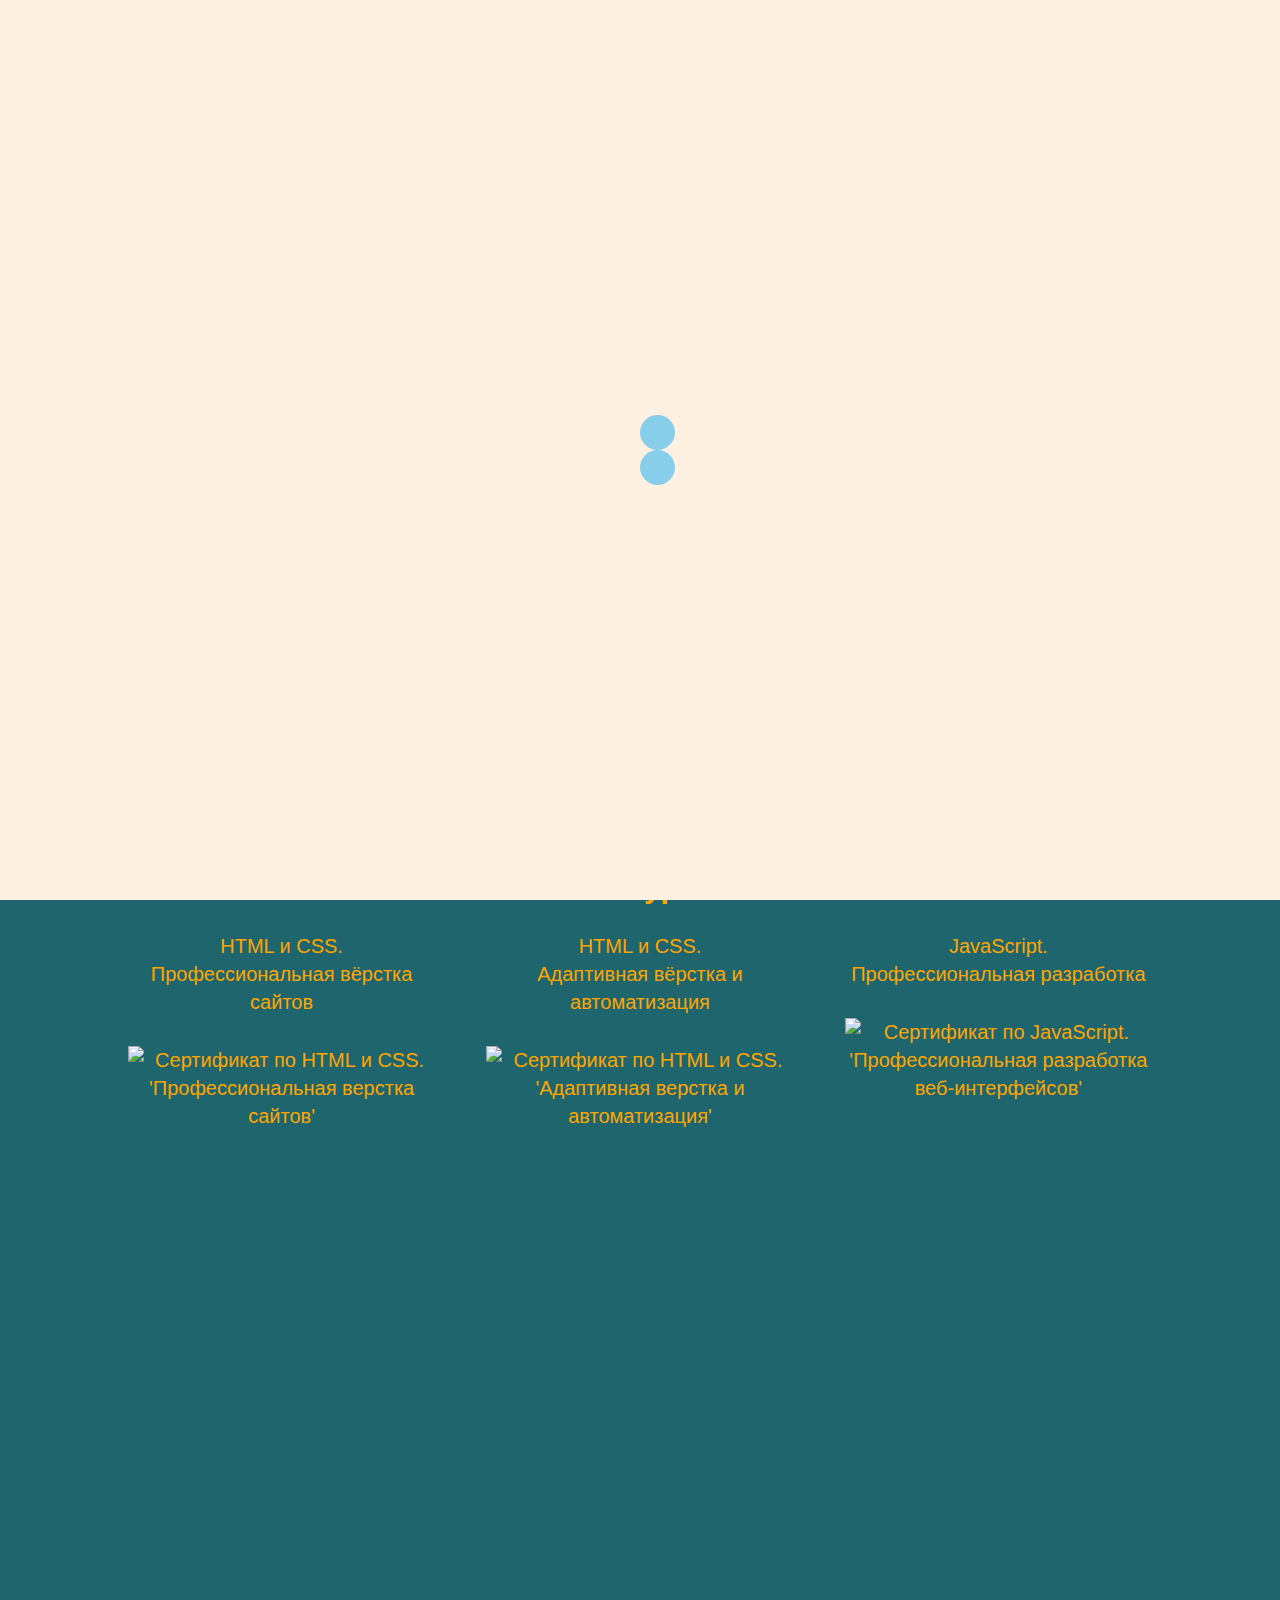
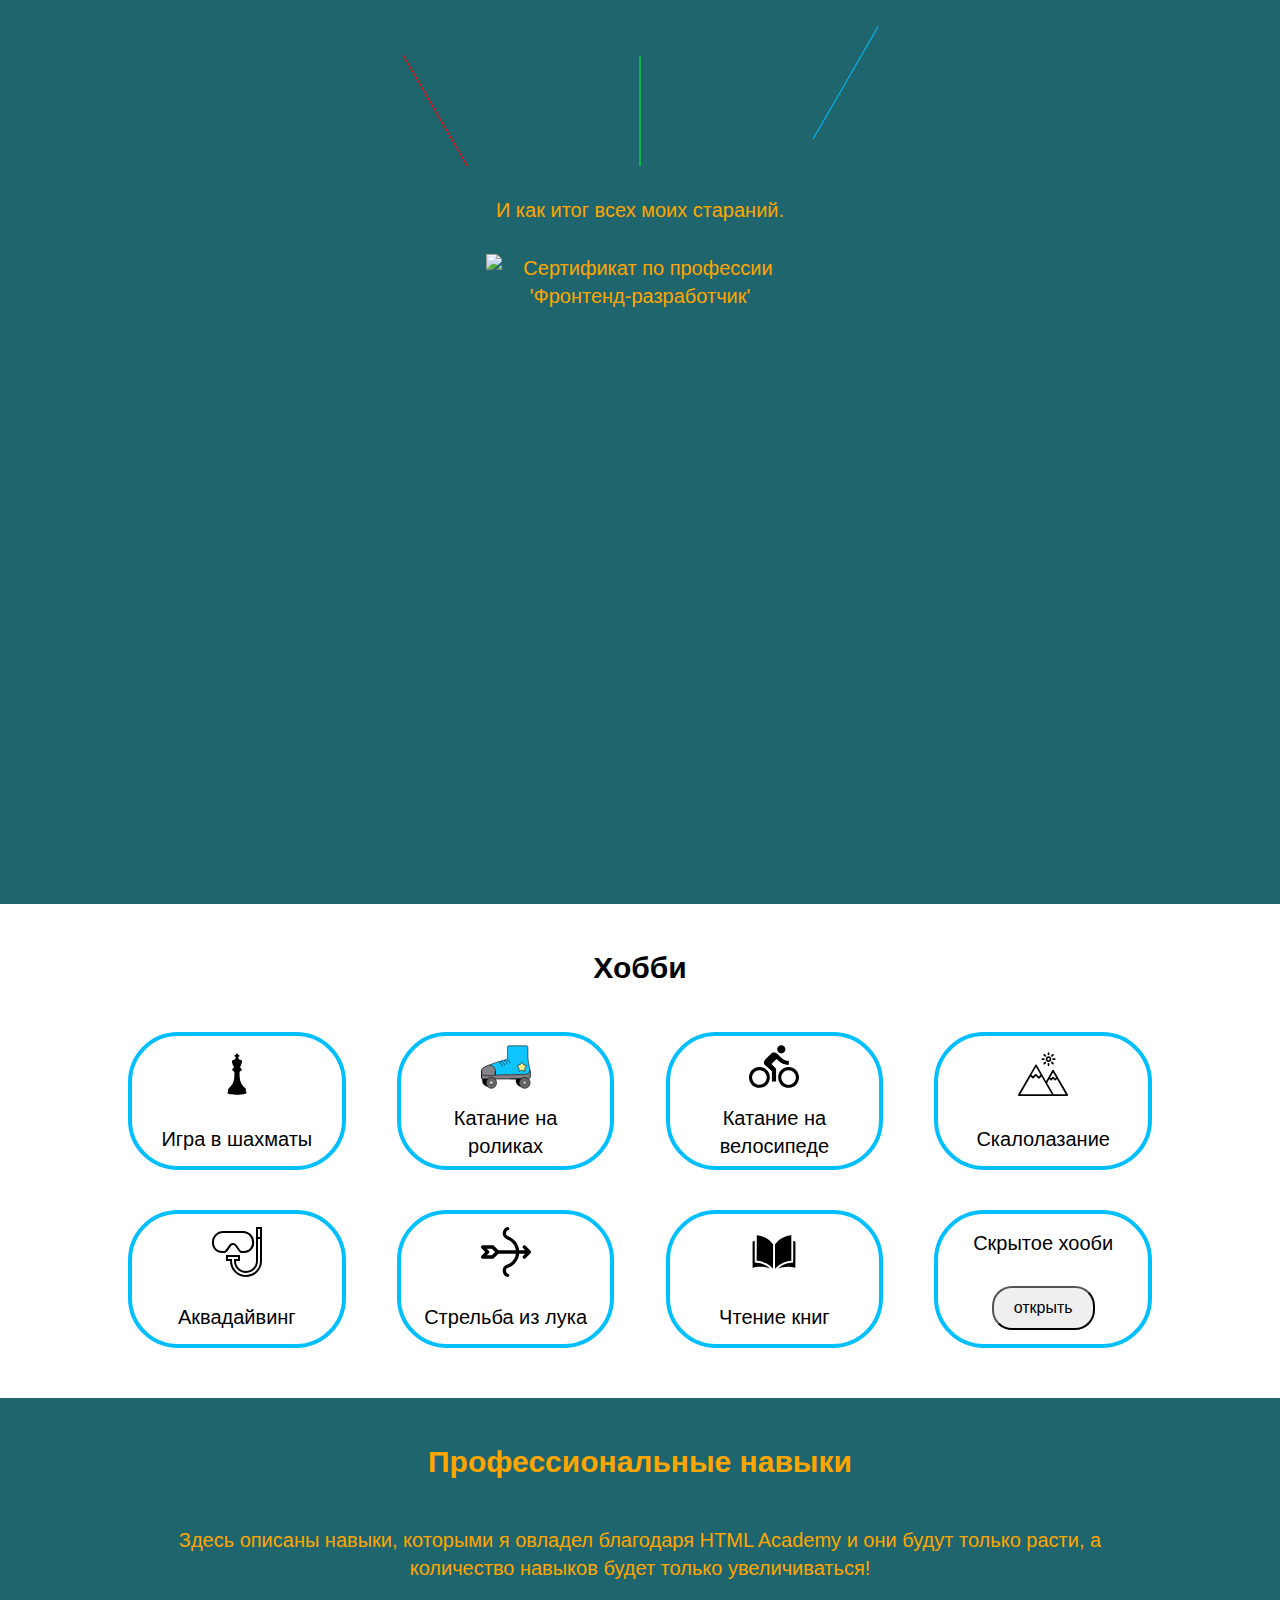
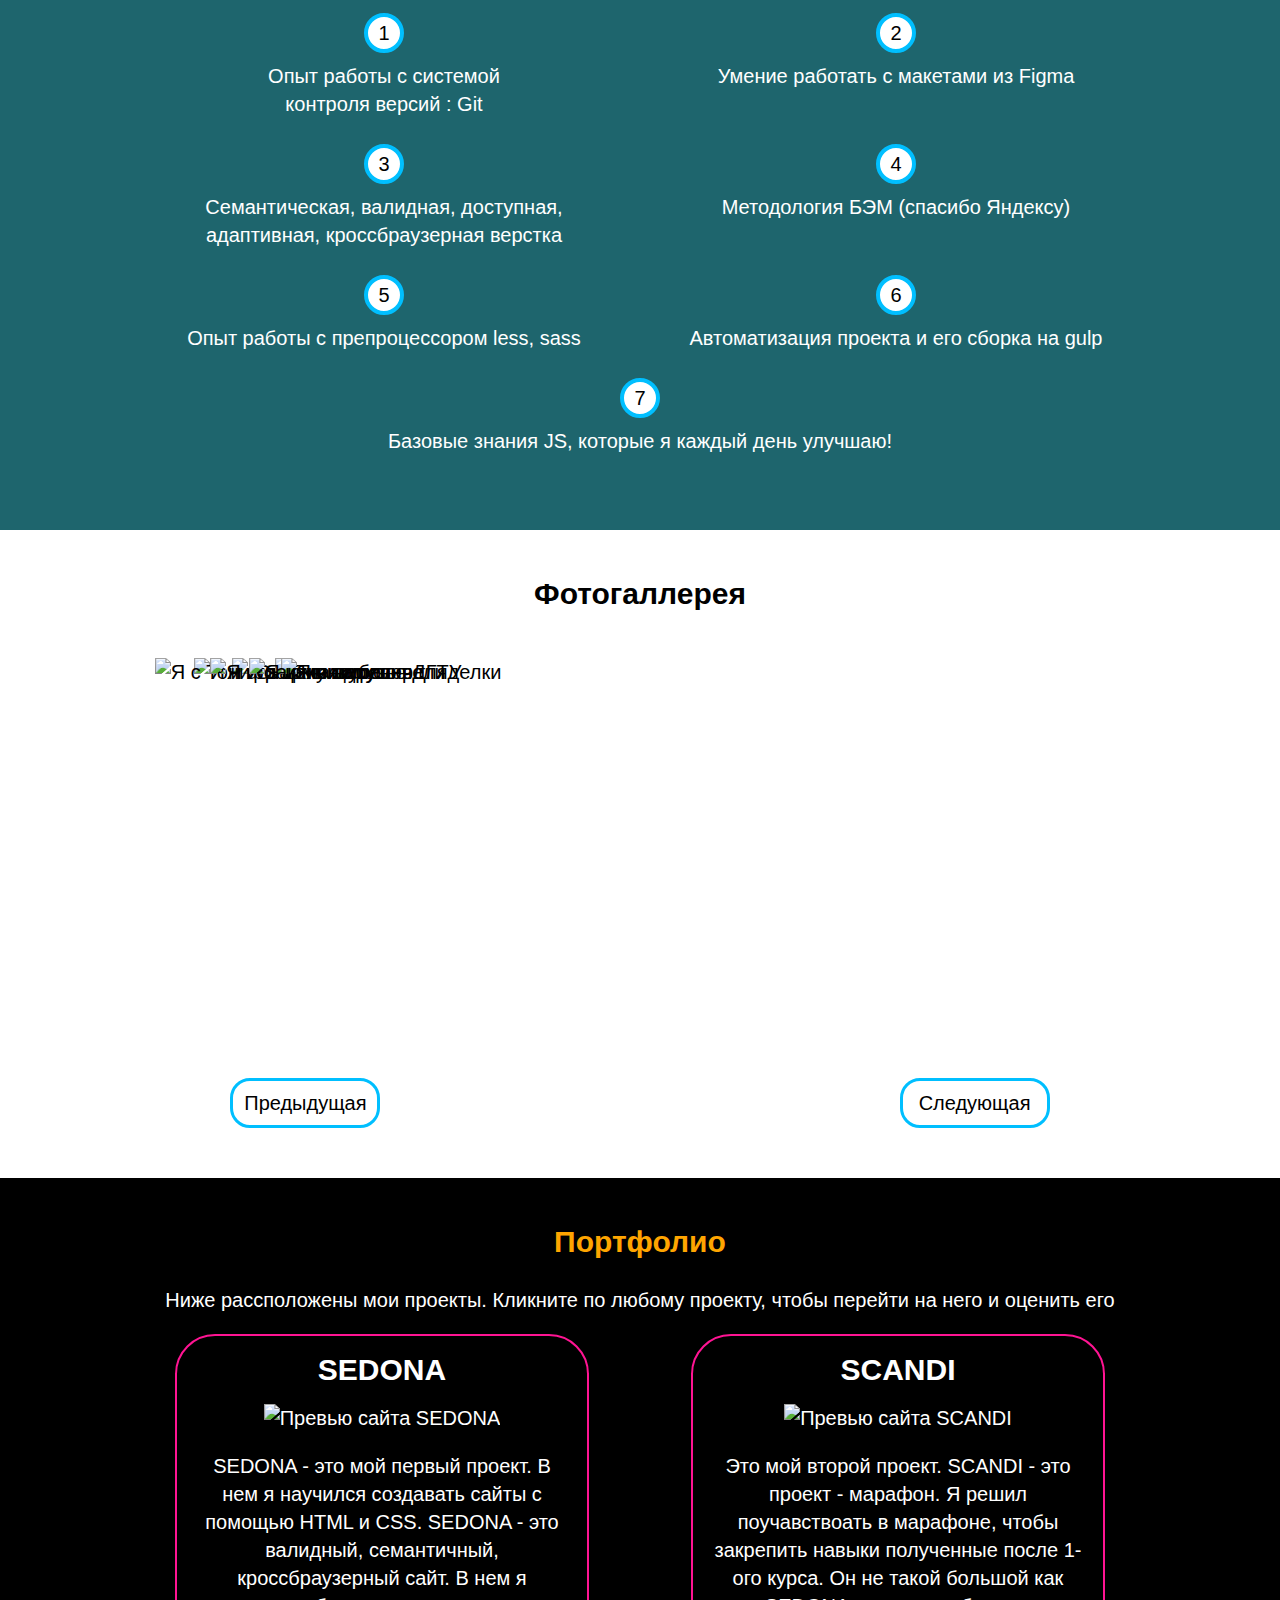
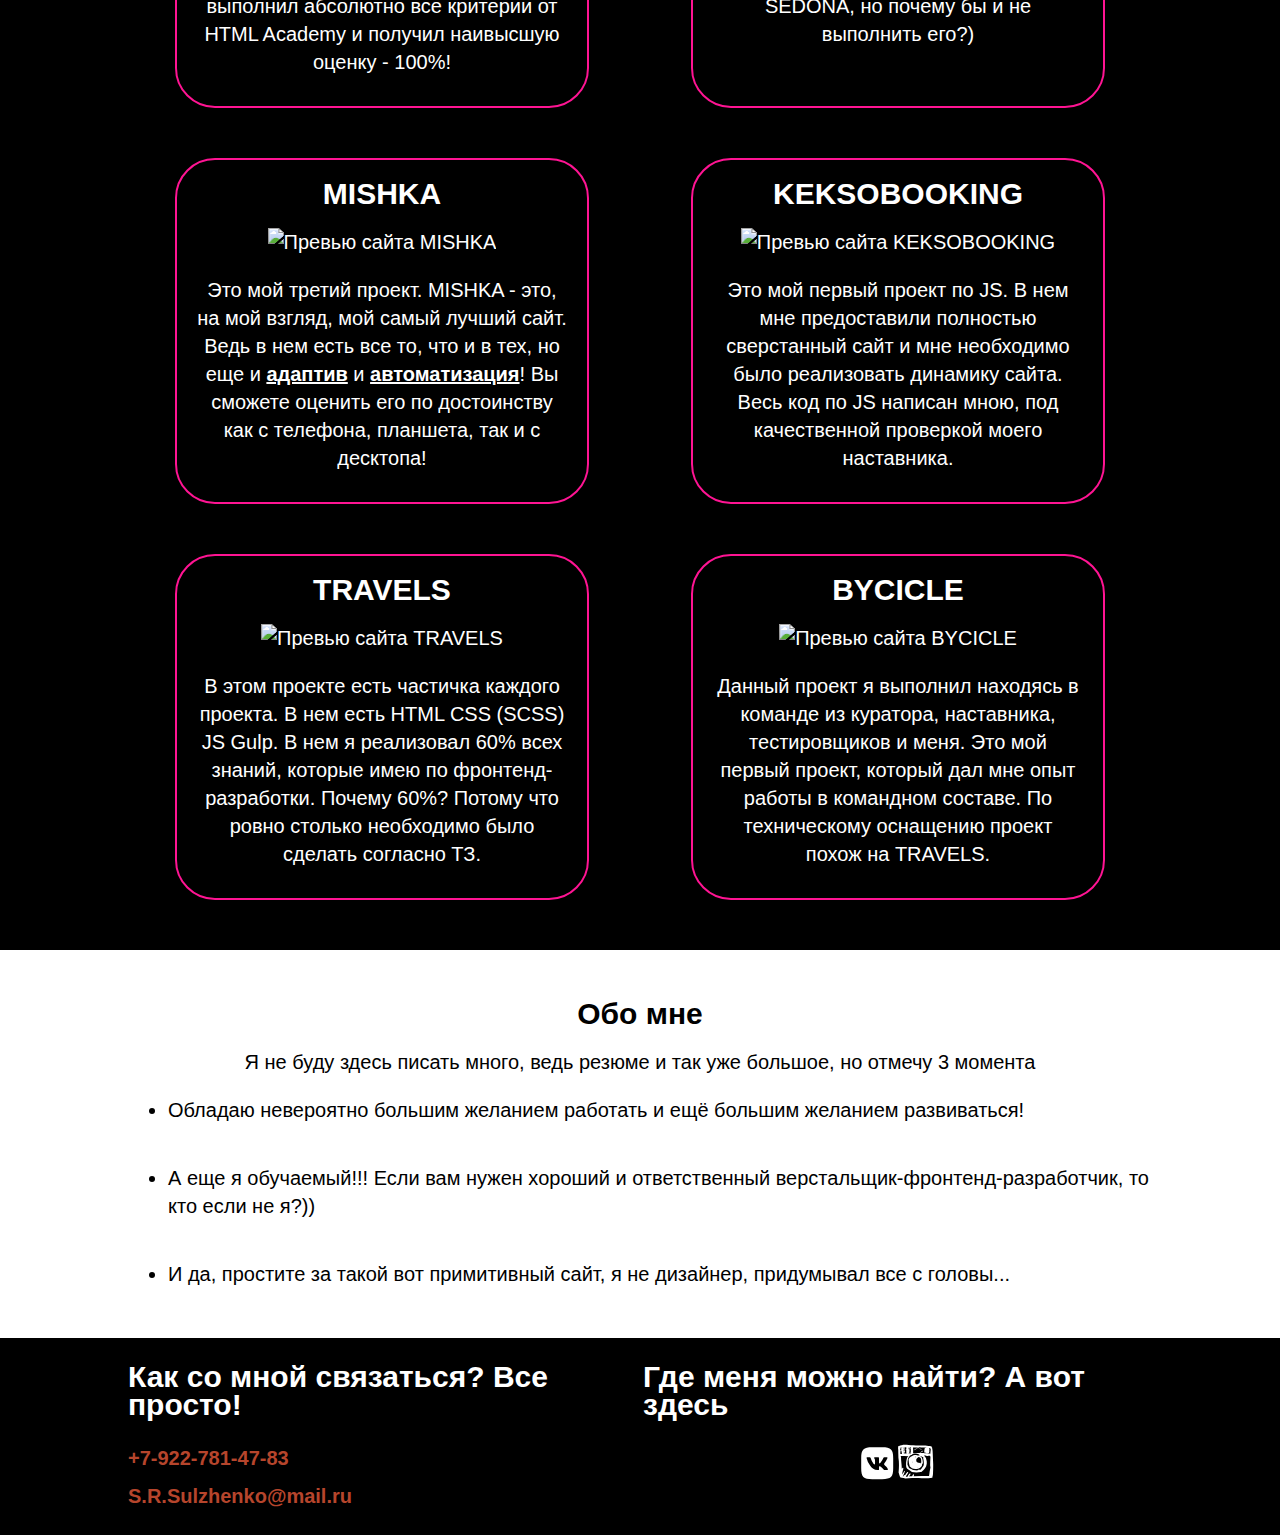
==== commit 164fbb7d: "Add files via upload" ====
--- a/index.html
+++ b/index.html
@@ -1 +1 @@
-<!DOCTYPE html><html lang="ru" class="page"><head><meta charset="utf-8"><title>Страничка резюме</title><link rel="stylesheet" href="css/style.min.css"><link rel="preload" href="fonts/opensans.woff2" as="font" crossorigin="anonymous"><link rel="preload" href="fonts/opensansbold.woff2" as="font" crossorigin="anonymous"><link rel="preload" href="fonts/opensans.woff" as="font" crossorigin="anonymous"><link rel="preload" href="fonts/opensansbold.woff" as="font" crossorigin="anonymous"></head><body class="body"><header class="header"><nav class="header__nav"><ul class="header__list"><li class="header__item"><a class="header__link" href="#education">Образование</a></li><li class="header__item"><a class="header__link" href="#courses">Мои курсы</a></li><li class="header__item"><a class="header__link" href="#hobby">Хобби</a></li><li class="header__item"><a class="header__link" href="#skills">Профессиональные навыки</a></li><li class="header__item"><a class="header__link" href="#photo-gallery">Фотогаллерея</a></li><li class="header__item"><a class="header__link" href="#portfolio">Портфолио</a></li></ul></nav></header><main><div class="preloader"><div class="preloader__container"><div class="preloader__item"></div><div class="preloader__item"></div></div></div><section class="preview"><h1 class="preview__title">Всем привет. Меня зовут Сергей.<br>Я будущий high level full-stack разработчик в мире ВЭБ-разработки.</h1></section><section class="education" id="education"><h2 class="education__title">Образование</h2><p class="education__text">У меня есть высшее техническое образование, но не в сфере IT. В далеком 2015 я решил стать нефтяником, но в душе хотел быть программистом! Поступил я в Южно-Российский Государственный Политехнический Университет (ЮРГПУ) на факультет геологии горного и нефтегазового дела и начал свое образование по специальности "Технологические машины и оборудование".</p><p class="education__text">Я очень старался полюбить это дело, мне даже удалось побывать на практике в Роснефти и поработать 1 год на севере в Сургутнефтегазе, но в душе я чувствовал, что достоин куда большего, чем все это. Мне все время казалось, что где-то я свернул не туда.</p><p class="education__text">И вот я решил наконец-таки сменить свою профессию на ту, к которой душа лежит, и это был мой самый правильный поступок за всю мою жизнь. Я оплатил обучение у HTML Academy по профессии "Фронтенд-разработчик". Это первое дело в моей жизни, которое доставляет мне удовольствие, как бы сложно не было!</p></section><section class="courses" id="courses"><h2 class="courses__title">Мои курсы</h2><ul class="courses__list"><li class="courses__item">HTML и CSS. Профессиональная вёрстка сайтов<picture><source type="img/webp" srcset="images/html-css.webp"><img class="courses__img" src="img/html-css.png" width="300" height="400" alt="Сертификат по HTML и CSS"></picture></li><li class="courses__item">HTML и CSS. Адаптивная вёрстка и автоматизация<picture><source type="img/webp" srcset="images/html-css-adaptiv.webp"><img class="courses__img" src="img/html-css-adaptiv.png" width="300" height="400" alt="Сертификат по HTML и CSS адаптив"></picture></li><li class="courses__item">JavaScript. Профессиональная разработка веб-интерфейсов<picture><source type="img/webp" srcset="images/js.webp"><img class="courses__img" src="img/js.png" width="300" height="400" alt="Сертификат по JS"></picture></li><li class="courses__item">Ну и результат моих стараний<picture><source type="img/webp" srcset="images/frontend.webp"><img class="courses__img" src="img/frontend.png" width="300" height="400" alt="Сертификат по профессии Фронтенд-разработчик"></picture></li></ul></section><section class="hobby" id="hobby"><h2 class="hobby__title">Хобби</h2><p class="hobby__text">Вы наверное не поверите мне, но я долгое время пытался найти свое хобби, но все было безуспешно. Я занимался многими видами спорта, но скорее это было просто так, маленькое увлечение.</p><p class="hobby__text">Но сейчас, я могу со 100% уверенностью сказать, что я нашел свое хобби.</p><p class="hobby__text">Мое хобби - это <button class="hobby__button">сделай клик чтобы узнать мое хобби</button><span class="hobby__answer hobby__answer--hide">фронтенд-разработка!</span></p></section><section class="skills" id="skills"><h2 class="skills__title">Профессиональные навыки</h2><p class="skills__text">Здесь описаны навыки, которыми я овладел благодаря HTML Academy и они будут только расти, а количество навыков будет только увеличиваться!</p><ol class="skills__list"><li class="skills__item">Опыт работы с системой контроля версий : Git</li><li class="skills__item">Умение работать с макетами из Figma</li><li class="skills__item">Семантическая, валидная, доступная, адаптивная, кроссбраузерная верстка</li><li class="skills__item">Методология БЭМ (спасибо Яндексу)</li><li class="skills__item">Опыт работы с препроцессором less, sass</li><li class="skills__item">Автоматизация проекта и его сборка на gulp</li><li class="skills__item">Базовые знания JS, которые я каждый день улучшаю!</li></ol></section><section class="photo-gallery" id="photo-gallery"><h2 class="photo-gallery__title">Фотогаллерея</h2><ul class="photo-gallery__slider"><li class="photo-gallery__slide"><picture class="photo-gallery__picture photo-gallery__picture-1"><source type="image/webp" srcset="img/i-and-north.webp"><img class="photo-gallery__image photo-gallery__image-1" src="img/i-and-north.jpg" width="330" height="330" alt="Я в цеху на севере"></picture></li><li class="photo-gallery__slide"><picture class="photo-gallery__picture photo-gallery__picture-2"><source type="image/webp" srcset="img/i-and-dgtu.webp"><img class="photo-gallery__image photo-gallery__image-2" src="img/i-and-dgtu.jpg" width="400" height="400" alt="Я и фонтанчик около ДГТУ"></picture></li><li class="photo-gallery__slide"><picture class="photo-gallery__picture photo-gallery__picture-3"><source type="image/webp" srcset="img/i-and-tony.webp"><img class="photo-gallery__image photo-gallery__image-3" src="img/i-and-tony.jpg" width="400" height="400" alt="Я с Тони Старком играю в гляделки"></picture></li><li class="photo-gallery__slide"><picture class="photo-gallery__picture photo-gallery__picture-4"><source type="image/webp" srcset="img/i-in-club.webp"><img class="photo-gallery__image photo-gallery__image-4" src="img/i-in-club.jpg" width="400" height="400" alt="Я в клубе"></picture></li><li class="photo-gallery__slide"><picture class="photo-gallery__picture photo-gallery__picture-5"><source type="image/webp" srcset="img/i-and-forest.webp"><img class="photo-gallery__image photo-gallery__image-5" src="img/i-and-forest.jpg" width="400" height="400" alt="Я в лесу"></picture></li><li class="photo-gallery__slide"><picture class="photo-gallery__picture photo-gallery__picture-6"><source type="image/webp" srcset="img/i-and-vio.webp"><img class="photo-gallery__image photo-gallery__image-6" src="img/i-and-vio.jpg" width="400" height="400" alt="Я играю на виолончели"></picture></li><li class="photo-gallery__slide"><picture class="photo-gallery__picture photo-gallery__picture-7"><source type="image/webp" srcset="img/i-and-friends.webp"><img class="photo-gallery__image photo-gallery__image-7" src="img/i-and-friends.jpg" width="400" height="400" alt="Я и мои друзья"></picture></li></ul><div class="photo-gallery__button-container"><button class="photo-gallery__button photo-gallery__button--prev" data-dir="prev">Предыдущая</button> <button class="photo-gallery__button photo-gallery__button--next" data-dir="next">Следующая</button></div></section><section class="portfolio" id="portfolio"><h2 class="portfolio__title">Портфолио</h2><p class="portfolio__text">Ниже рассположены мои труды... Те самые проекты, в которые я вкладывал свои старания по мере своего развития</p><dl class="portfolio__list"><dt class="portfolio__item-termin"><a class="portfolio__link" href="https://kello4718.github.io/SEDONA/" target="_blank">SEDONA</a></dt><dd class="portfolio__item-description">Это мой первый проект. В нем я научился создавать сайты с помощью HTML и CSS. SEDONA - это валидный, семантичный, кроссбраузерный сайт. В нем я выполнил абсолютно все критерии от HTML Academy и получил наивысшую оценку - 100%!</dd><dt class="portfolio__item-termin"><a class="portfolio__link" href="https://kello4718.github.io/SCANDI/" target="_blank">SCANDI</a></dt><dd class="portfolio__item-description">Это мой второй проект. SCANDI - это проект - марафон. Я решил поучавствоать в марафоне, чтобы закрепить навыки полученные после 1-ого курса. Сайт по прежнему валидный, семантичный, кроссбраузерный.</dd><dt class="portfolio__item-termin"><a class="portfolio__link" href="https://kello4718.github.io/MISHKA.github.io/index.html" target="_blank">MISHKA</a></dt><dd class="portfolio__item-description">Это мой третий проект. MISHKA - это, на мой взгляд, мой самый лучший сайт. Ведь в нем есть все то, что и в тех, но еще и <ins><b>адаптив</b></ins> и <ins><b>автоматизация</b></ins>! Вы сможете оценить его по достоинству как с телефона, планшета, так и с десктопа!</dd><dt class="portfolio__item-termin"><a class="portfolio__link" href="https://kello4718.github.io/vvauto.github.io/" target="_blank">VVAuto</a></dt><dd class="portfolio__item-description">Это мой первый коммерческий проект. В нем, к сожалению в качестве дизайнера выступал я, поэтому не судите строго. Проект выполнен согласно предоставленному ТЗ. В нем я реализовал карту представительств для данной компании.</dd><dt class="portfolio__item-termin"><a class="portfolio__link" href="https://kello4718.github.io/keksobooking.github.io/" target="_blank">KEKSOBOOKING</a></dt><dd class="portfolio__item-description">Это мой первый проект по JS. В нем мне предоставили полностью сверстанный сайт и мне необходимо было реализовать динамику сайта. Весь код по JS написан мною, под качественной проверкой моего наставника.</dd><dt class="portfolio__item-termin"><a class="portfolio__link" href="https://kello4718.github.io/travels.github.io/" target="_blank">Travels</a></dt><dd class="portfolio__item-description">В этом проекте есть частичка каждого проекта. В нем есть HTML CSS (SCSS) JS Gulp. В нем я реализовал 60% всех знаний, которые имею по фронтенд-разработки. Почему 60%? Потому что ровно столько необходимо было сделать согласно ТЗ.</dd></dl></section><section class="about-me"><h2 class="about-me__title">Обо мне</h2><p class="about-me__text">Я не буду здесь писать много, ведь резюме и так уже большое, но отмечу 3 момента</p><ul class="about-me__list"><li class="about-me__item">Обладаю невероятно большим желанием работать и ещё большим желанием развиваться!</li><li class="about-me__item">А еще я обучаемый!!! Если вам нужен хороший и ответственный верстальщик-фронтенд-разработчик, то кто если не я?))</li><li class="about-me__item">И да, простите за такой вот примитивный сайт, я не дизайнер, придумывал все с головы...</li></ul></section></main><footer class="footer"><section class="footer__contacts contacts"><h2 class="contacts__title">Как со мной связаться? Все просто!</h2><a class="contacts__link" href="tel:+79227814783">Телефон: +7-922-781-47-83</a> <a class="contacts__link" href="mailto:S.R.Sulzhenko@mail.ru">E-mail: S.R.Sulzhenko@mail.ru</a></section><section class="footer__social social"><h2 class="social__title">Где меня можно найти? А вот здесь</h2><div class="social__container"><a class="social__link" target="_blank" href="https://vk.com/kello_ds"><svg class="social__vk" width="40" height="40" xmlns="http://www.w3.org/2000/svg" viewBox="0 0 25 25"><path d="M15.07294,2H8.9375C3.33331,2,2,3.33331,2,8.92706V15.0625C2,20.66663,3.32294,22,8.92706,22H15.0625C20.66669,22,22,20.67706,22,15.07288V8.9375C22,3.33331,20.67706,2,15.07294,2Zm3.07287,14.27081H16.6875c-.55206,0-.71875-.44793-1.70831-1.4375-.86463-.83331-1.22919-.9375-1.44794-.9375-.30206,0-.38544.08332-.38544.5v1.3125c0,.35419-.11456.5625-1.04162.5625a5.69214,5.69214,0,0,1-4.44794-2.66668A11.62611,11.62611,0,0,1,5.35419,8.77081c0-.21875.08331-.41668.5-.41668H7.3125c.375,0,.51044.16668.65625.55212.70831,2.08331,1.91669,3.89581,2.40625,3.89581.1875,0,.27081-.08331.27081-.55206V10.10413c-.0625-.97913-.58331-1.0625-.58331-1.41663a.36008.36008,0,0,1,.375-.33337h2.29169c.3125,0,.41662.15625.41662.53125v2.89587c0,.3125.13544.41663.22919.41663.1875,0,.33331-.10413.67706-.44788a11.99877,11.99877,0,0,0,1.79169-2.97919.62818.62818,0,0,1,.63544-.41668H17.9375c.4375,0,.53125.21875.4375.53125A18.20507,18.20507,0,0,1,16.41669,12.25c-.15625.23956-.21875.36456,0,.64581.14581.21875.65625.64582,1,1.05207a6.48553,6.48553,0,0,1,1.22912,1.70837C18.77081,16.0625,18.5625,16.27081,18.14581,16.27081Z"/></svg> </a><a class="social__link" target="_blank" href="https://www.instagram.com/kello4718/"><svg class="social__instagram" width="40" height="40" fill="none" xmlns="http://www.w3.org/2000/svg" viewBox="0 0 25 25"><path d="M22 12.58c0-2.37-.3-4.75-.3-7.03 0-.8-.1-1.48-.2-2.28-.1-.3-.1-.69-.2-1.09-.3-.2-.2-.59-.5-.79-.41-.2-1.22-.1-1.72-.2-.7 0-1.3-.1-1.91-.2-1.91-.1-4.03-.1-6.04-.1S7.1.8 5.39.5H3.18c-.1 0-.1.1-.2.1-.6 0-1.11.2-1.61.3-.2.1-.4.2-.7.3-.1.2-.51.1-.61.39-.2.2.2.5 0 .6v.89c.2.1 0 .59.1.79v.99c0 1.29.1 2.38.1 3.66.5 2.78.4 6.44.1 9.31.2.6.4 1.1.5 1.69.3.5.3 1.09.7 1.48.51.2 1.22.2 1.92.2.4.1.7.3 1.1.3 2.83-.2 5.54-.2 8.46-.2 2.72.2 5.84.2 8.36-.2.2-.1.1-.5.2-.79-.1-.4.2-.4.2-.8.2-2.07.2-4.45.2-6.93zM8.92 6.44c.8-.2 1.5-.3 2.41-.3.7.1 1.3.3 1.91.5.1.2-.2.5.2.7.1 0 .1 0 .2.1.4 0 .81.2 1.11.39.5.1.5.5 1.11.4-.1.2-.1.5-.1.79.3 1.19.5 2.77.3 4.26-.2.2-.2.4-.3.7-.3.29-.5.78-.8 1.08-.1.2-.3.4-.5.5-.11.2-.21.5-.51.5-.3.19-.6 0-.8-.1-.41.2-.91.29-1.22.59l-2.41-.3c-.2-.1-.5-.3-.8-.3-.2-.2-.5-.4-.81-.5-.1-.1-.3-.1-.5-.2-.2 0-.2-.19-.5-.19-.1-.4-.41-.6-.51-1.09-.2-.3-.3-.8-.5-1.19 0-1.38.1-2.67.4-3.76.3-.6.8-1.1 1.1-1.69.2 0 .4-.1.4-.3.31.1.41-.1.71-.1.2 0 .2-.29.4-.49zM7.2 3.77c-.1-.3-.1-.7-.1-1.1 0-.29.3-.29.3-.49 0-.1-.1-.1-.2-.1.1-.1.7-.1.81 0 .1.5-.4.5-.5.7 0 .2.3 0 .5.1 0 .89-.1 1.48 0 2.18h-.5c0 .2.2.2.5.2-.1.3.1.4.1.59-.2.2-.7 0-1.1.1 0-.6.3-1.39.2-2.18zm-.7-1.59c.1 0 .1 0 .2.1.2.3 0 .7-.1.9-.2-.2 0-.7-.1-1zm.2 1.79c-.1-.1-.2-.2-.2-.5.2.1.2.3.2.5zm0 1.38c-.1.1-.1 0-.1-.2.1-.1.1.1.1.2zm-.2.2c.2 0 .1.2.2.2 0 .2-.3.2-.4.1.1-.1.2-.2.2-.3zM4.18 4.36c0-.1 0-.2-.1-.2-.1-.69.1-1.38 0-1.98.3-.2.8 0 1.11-.1v1.1c-.1.1-.2.1-.4.1-.1.3.3.1.4.3 0 .88-.1 1.77.2 2.37-.6-.1-.9.1-1.4.1.1-.6 0-1.39.5-1.59 0-.1-.3 0-.3-.1zm-.5 0c-.2 0-.2-.5-.1-.6.3 0 .2.5.1.6zm-.2 1c.1-.3 0-.3.1-.7.2 0 .2.8-.1.7zm.2-2.09c-.3.1-.3-.3-.2-.4.3 0 .4.3.2.4zm0-1.09c0 .2-.1.2-.1.3-.2 0-.1-.2-.2-.2.1-.1.2-.1.3-.1zm-.2 3.67c.1 0 .1.3-.1.2.1 0 .1-.1.1-.2zm-.7-3.67c0 .3-.4.3-.4 0h.4zm-1.01.1c0 .2-.3.2-.4.4-.2-.2.1-.5.4-.4zm-.4.7c.2-.2.5-.4.7-.6 0-.1.1-.1.1-.2h.2c.1.4-.3.3-.3.5 0 .1-.1.1-.1.2 0 .3.1.6.1.99-.3 0-.3.3-.6.2 0-.4-.2-.6-.1-1.1zm.1 3.27V4.66c.2-.2.4-.4.6-.5.3.5.2 1.4.5 1.89-.4.1-.8.1-1.1.2zm18.32 11c-.1.98-.2 1.97-.4 2.76-2.93.1-6.05 0-8.96.2-.2 0-.3 0-.2-.2-.3 0-.3.2-.5.2.2-.3.4-.89.2-1.29-.81 0-.81.8-1.12 1.3-.7-.1-1.1.1-1.8.1.2-.7.7-1 .9-1.7-.4-.49-1 .1-1.2.5-.21.5-.61.8-.81 1.29H4.89c.2-.5.5-.9.8-1.39.2-.5.6-.69.7-1.38-.2-.3-.4 0-.7 0-.1.2-.3.3-.4.5-.2.39-.5.69-.7 1.08-.2.2-.3 0-.5.2-.4.3-.61.7-1.01.99-.2-.1 0-.4.2-.4 0-.2-.1-.5.1-.59.1-.4.2-.6.4-.9.1-.69.5-1.18.7-1.87-.6.1-.7.6-1 .99-.2.4-.5.79-.7 1.28-.2-.1 0-.59-.1-.79.1-.6.3-1.09.4-1.68.1-.2.2-.5.2-.8.2-.2 0-.59-.1-.79-.2 0-.4.1-.5.3-.2 0-.2.5-.3.3 0-2.58-.51-4.76-.51-7.33 0-.3-.2-.4-.2-.7 1.6 0 3.12.1 4.83.2-.1.1-.2.3-.3.4-.1.1-.2.2-.4.3-.6 1.68-1.01 3.96-.6 6.14.2.6.6.99 1 1.38.9.5 1.6 1.1 2.51 1.69 1.72.4 3.83.4 5.54 0 .2-.1.5-.2.7-.4 1.41-1.19 2.82-2.47 3.02-4.85V10.9c-.2-1.58-.7-2.87-1.7-3.57.3-.2 1.1 0 1.7.1h.7c.41 0 .91-.1 1.42 0 .1.2.1.5.2.8-.1 1.68-.2 3.27-.2 5.05.1.5.1.99.2 1.39-.2.79-.3 1.68-.5 2.57zm.4-11.1c-.6-.1-1.21-.3-1.91-.4.1-.3.8 0 1-.2.4-.2.3-.89.3-1.48 0-.3.1-.6.1-1.1-.4-.98-1.8-.39-2.91-.49-.2.7-.5 1.78-.3 2.68.2.5 1 .3 1.5.5-.1.29-.7.09-1 .09-.3-.1-.7-.1-1-.2-2.32.1-4.34 0-6.55.2.1-1.19.1-2.48-.1-3.57h3.12c-.3.4-.9.5-1.31.8-.4.2-.9.5-1.1.89.2.1.5-.2.8-.4.4-.1.5-.4.8-.5.4-.39 1.11-.59 1.71-.89.4 0 .7 0 1.01.1 1.3 0 2.52.1 3.83.1.6.1 1.5.1 2 .3l.31.9c-.1.98-.3 1.77-.3 2.67zm-5.94-3.67c.1-.1 0-.1 0 0zm0 0c-.5.2-1 .3-1.4.7.5-.2 1.1-.3 1.4-.7zm1.1.6c.1-.1 0-.1 0 0zm-1.8.89c.7-.2 1.2-.6 1.7-.9-.4 0-.6.3-1 .4-.1.2-.5.2-.7.5zm-.7-.8c-.11 0 .1.1 0 0zm-.61.6c.1-.1 0-.1 0 0zm-.1.1c.1 0 .1-.1 0 0 0-.1 0-.1 0 0zm-.1 0c.1 0 .1 0 0 0 0-.1 0 0 0 0zm-.81.6c.3-.1.6-.3.8-.6-.3.2-.6.4-.8.6zm2.32.98c.5 0 .7-.4 1.2-.5.3-.29.8-.39 1.01-.78-.6 0-.8.4-1.2.49-.31.4-.81.5-1.01.8zm-2.32-.99c-.3 0 0 .3 0 0zm-.6.4c.1 0 .2 0 0 0 .1-.1 0 0 0 0zm2.92.6c-.2.1 0 .1 0 0zm-1.21 1.78c-.2-.2-.7-.2-1-.4-.71 0-1.22.1-1.72.2-.3.2-.6.3-.9.5-.3.2-.4.39-.81.49-.2.2-.4.5-.7.6 0 .2-.2.29-.3.39-.1.1-.1.3-.2.4 0 .1 0 .3-.11.3a18 18 0 00.7 4.15c.3.6 1.01.8 1.41 1.29.6.3 1.31.4 2.12.5.3-.1.6-.1.9-.1 1.21-.2 2.12-.7 2.82-1.39.1-.3.3-.5.5-.7-.3-.69.3-1.08.5-1.58 0-1.29-.2-2.47-.6-3.37-.3-.6-.9-.79-1.4-1.09-.1 0-.2 0-.2-.1-.2-.1-.71-.2-1.01-.1zm-3.42 4.35c-.1-.1-.1-.2-.2-.4.3-.1.2.2.2.4zm.1.3c0-.1.1 0 0 0 0 .2 0 .1 0 0zm.4-2.08c0-.1.1 0 0 0 .1.1 0 .1 0 0zm1.71-2.08c-.2.3 0 .6.1.8-.3 0-.6-.8-.1-.8zm.4 3.86c-.1 0 0 0 0 0 .1 0 0 .1 0 0zm.7 2.88c0-.1.1 0 .2 0 0 .1-.2.1-.2 0zm2.22-2.48c-.2-.1-.1.2-.4.2.1-.2.1-.3.2-.5.2 0 .3.1.2.3zm-1.1-3.76c.2.1.4.2.6.4.1.2.2.39.4.49.1.79.2 1.48.2 2.38-.3.1-.4.3-.7.4-.8 0-1.41-.2-1.92-.5-.2-.3-.4-.5-.5-.8V9.51c.2-.2.3-.4.5-.59.2-.1.5-.2.5-.6 0-.1-.1-.1-.1-.2.2 0 .2.2.41.2.2 0 .3-.2.6-.1z" fill="#231F20"/></svg></a></div></section></footer><script src="./js/main.js"></script></body></html>+<!DOCTYPE html><html lang="ru" class="page"><head><meta charset="utf-8"><title>Страничка резюме</title><link rel="stylesheet" href="css/style.min.css"><link rel="preload" href="fonts/roboto-regular.woff2" as="font" crossorigin="anonymous"><link rel="preload" href="fonts/roboto-medium.woff2" as="font" crossorigin="anonymous"><link rel="preload" href="fonts/roboto-bold.woff2" as="font" crossorigin="anonymous"><link rel="preload" href="fonts/roboto-regular.woff" as="font" crossorigin="anonymous"><link rel="preload" href="fonts/roboto-medium.woff" as="font" crossorigin="anonymous"><link rel="preload" href="fonts/roboto-bold.woff" as="font" crossorigin="anonymous"></head><body class="body"><header class="header"><div class="header__wrapper"><nav class="header__nav"><ul class="header__list"><li class="header__item"><a class="header__link" href="#education">Образование</a></li><li class="header__item"><a class="header__link" href="#courses">Мои курсы</a></li><li class="header__item"><a class="header__link" href="#hobby">Хобби</a></li><li class="header__item"><a class="header__link" href="#skills">Профессиональные навыки</a></li><li class="header__item"><a class="header__link" href="#photo-gallery">Фотогаллерея</a></li><li class="header__item"><a class="header__link" href="#portfolio">Портфолио</a></li></ul></nav></div></header><main><div class="preloader"><div class="preloader__container"><div class="preloader__item"></div><div class="preloader__item"></div></div></div><section class="preview"><h1 class="preview__title">Всем привет. Меня зовут Сергей.<br>Я будущий high level full-stack разработчик в мире ВЭБ-разработки.</h1></section><section class="education" id="education"><div class="education__info-container"><h2 class="education__title">Образование</h2><p class="education__text">У меня есть высшее техническое образование, но не в сфере IT. В далеком 2015 я решил стать нефтяником, но в душе хотел быть программистом! Поступил я в Южно-Российский Государственный Политехнический Университет (ЮРГПУ) на факультет геологии горного и нефтегазового дела и начал свое образование по специальности "Технологические машины и оборудование".</p><p class="education__text">Я очень старался полюбить это дело, мне даже удалось побывать на практике в Роснефти и поработать 1 год на севере в Сургутнефтегазе, но в душе я чувствовал, что достоин куда большего, чем все это. Мне все время казалось, что где-то я свернул не туда.</p><p class="education__text">И вот я решил наконец-таки сменить свою профессию на ту, к которой душа лежит, и это был мой самый правильный поступок за всю мою жизнь. Я оплатил обучение у HTML Academy по профессии "Фронтенд-разработчик". Это первое дело в моей жизни, которое доставляет мне удовольствие, как бы сложно не было!</p></div><svg class="education__svg" viewBox="0 0 100.4 100.4" xml:space="preserve" xmlns="http://www.w3.org/2000/svg" xmlns:xlink="http://www.w3.org/1999/xlink"><g><path class="education__svg-a" d="M20.4,19.3L32,24.4c-2.3,3.4-3.5,7.3-3.5,11.4c0,11.2,9.1,20.4,20.4,20.4s20.4-9.1,20.4-20.4c0-4-1.2-8-3.4-11.3l10.2-4.8   l0,19.4L73,45.7c-0.2,0.5-0.2,1,0.1,1.4s0.8,0.7,1.3,0.7h5.9c0.5,0,1-0.2,1.2-0.7c0.3-0.4,0.3-0.9,0.1-1.4l-2.7-6.6V18.4   c0-0.8-0.1-1.4-1.5-2C77.1,16.3,49.6,4.1,49.6,4.1c-0.4-0.2-0.8-0.2-1.2,0l-28,12.4c-0.5,0.2-0.9,0.8-0.9,1.4S19.8,19,20.4,19.3z    M66.2,35.8c0,9.6-7.8,17.4-17.4,17.4s-17.4-7.8-17.4-17.4c0-3.7,1.2-7.2,3.3-10.2l13.6,6.1c0.2,0.1,0.4,0.1,0.6,0.1s0.4,0,0.6-0.1   l13.4-6C65.1,28.7,66.2,32.2,66.2,35.8z M76.7,44.8l0.7-1.5l0.6,1.5H76.7z M49,7.1l24.3,10.8L49,28.7L24.7,17.9L49,7.1z"/><path class="education__svg-b" d="M49.4,59.8C29.9,59.8,14,75.7,14,95.2c0,0.8,0.7,1.5,1.5,1.5h67.8c0.8,0,1.5-0.7,1.5-1.5C84.8,75.7,68.9,59.8,49.4,59.8z    M17.1,93.7c0.8-17.2,15-30.9,32.4-30.9S81,76.6,81.8,93.7H17.1z"/></g></svg></section><section class="courses" id="courses"><div class="courses__wrapper"><h2 class="courses__title">Мои курсы</h2><ul class="courses__list"><li class="courses__item"><p class="courses__text">HTML и CSS.<br>Профессиональная вёрстка сайтов</p><picture class="courses__picture"><source type="image/webp" srcset="./img/html-css.webp"><img class="courses__image" src="./img/html-css.png" width="300" height="400" alt="Сертификат по HTML и CSS. 'Профессиональная верстка сайтов'"></picture></li><li class="courses__item"><p class="courses__text">HTML и CSS.<br>Адаптивная вёрстка и автоматизация</p><picture class="courses__picture"><source type="image/webp" srcset="./img/html-css-adaptiv.webp"><img class="courses__image" src="./img/html-css-adaptiv.png" width="300" height="400" alt="Сертификат по HTML и CSS. 'Адаптивная верстка и автоматизация'"></picture></li><li class="courses__item"><p class="courses__text">JavaScript.<br>Профессиональная разработка</p><picture class="courses__picture"><source type="image/webp" srcset="./img/js.webp"><img class="courses__image" src="./img/js.png" width="300" height="400" alt="Сертификат по JavaScript. 'Профессиональная разработка веб-интерфейсов'"></picture></li><li class="courses__item"><p class="courses__text">И как итог всех моих стараний.</p><picture class="courses__picture"><source type="image/webp" srcset="./img/frontend.webp"><img class="courses__image" src="./img/frontend.png" width="300" height="400" alt="Сертификат по профессии 'Фронтенд-разработчик'"></picture></li></ul></div></section><section class="hobby" id="hobby"><h2 class="hobby__title">Хобби</h2><ul class="hobby__list"><li class="hobby__item"><svg class="hobby__item-svg" version="1.0" xmlns="http://www.w3.org/2000/svg" width="1280.000000pt" height="1280.000000pt" viewBox="0 0 1280.000000 1280.000000"><g transform="translate(0.000000,1280.000000) scale(0.100000,-0.100000)" fill="#000000" stroke="none"><path d="M6267 11666 c-76 -22 -122 -58 -142 -111 -17 -43 -17 -51 0 -159 10 -63 15 -122 11 -131 -5 -15 -19 -16 -129 -10 -145 9 -173 0 -209 -68 -20 -36 -23 -57 -23 -147 1 -89 4 -112 24 -153 38 -78 66 -91 206 -97 141 -6 136 5 74 -147 -26 -62 -43 -123 -48 -167 -5 -42 -13 -71 -22 -76 -124 -70 -157 -153 -92 -230 28 -34 29 -34 -67 -50 -36 -6 -121 -25 -189 -41 -292 -71 -475 -170 -533 -287 -47 -96 -23 -332 67 -639 79 -274 256 -696 396 -944 32 -58 59 -112 59 -120 0 -28 -18 -40 -131 -89 -63 -28 -124 -60 -136 -73 -14 -14 -30 -58 -46 -124 -33 -133 -42 -146 -121 -167 -35 -10 -73 -28 -85 -40 -28 -29 -53 -104 -46 -136 15 -66 105 -124 211 -136 84 -9 98 -21 118 -100 22 -93 62 -133 191 -194 76 -36 104 -54 113 -75 59 -129 31 -1280 -44 -1780 -56 -378 -166 -736 -329 -1070 -118 -241 -210 -385 -377 -583 -93 -112 -102 -127 -117 -212 -16 -93 -47 -131 -160 -196 -108 -62 -206 -140 -288 -228 -306 -330 -407 -723 -238 -924 l25 -30 -57 -35 c-66 -40 -123 -97 -147 -144 -24 -47 -31 -143 -16 -198 45 -162 301 -273 835 -364 679 -116 1795 -143 2660 -66 803 72 1270 209 1356 399 22 48 25 139 7 198 -16 53 -85 129 -159 174 l-58 36 34 41 c52 61 70 124 70 247 0 117 -20 196 -80 327 -100 216 -326 461 -525 568 -114 61 -144 99 -160 200 -13 84 -13 83 -112 202 -174 209 -250 325 -372 570 -184 370 -306 794 -356 1238 -35 314 -63 926 -56 1245 3 157 10 307 16 334 13 62 37 88 106 115 70 27 157 84 180 119 10 15 26 56 34 92 19 75 29 83 131 98 87 13 135 37 170 85 35 48 36 72 8 137 -22 52 -63 80 -136 95 -55 11 -66 33 -114 224 -14 59 -41 81 -153 125 -97 38 -146 68 -146 89 0 7 14 37 30 67 304 555 513 1157 514 1485 1 105 -2 125 -21 160 -69 130 -313 245 -668 314 -148 30 -140 25 -115 61 52 73 32 138 -63 209 l-55 40 -4 63 c-3 43 -17 95 -46 167 -60 147 -62 141 58 141 117 0 151 11 199 65 46 53 61 94 61 168 0 81 -23 159 -60 200 l-29 32 -139 0 c-77 0 -144 3 -148 8 -4 4 1 58 11 120 11 67 15 127 11 149 -17 92 -105 140 -266 144 -68 2 -122 -1 -153 -10z"/></g></svg><p class="hobby__item-description">Игра в шахматы</p></li><li class="hobby__item"><svg class="hobby__item-svg" fill="none" height="80" viewBox="0 0 92 80" width="92" xmlns="http://www.w3.org/2000/svg"><circle cx="13.375" cy="65.125" fill="black" r="10.75" stroke="black"/><path d="M84.875 65.125C84.875 71.0865 80.29 75.875 74.6875 75.875C69.0849 75.875 64.5 71.0865 64.5 65.125C64.5 59.1635 69.0849 54.375 74.6875 54.375C80.29 54.375 84.875 59.1635 84.875 65.125Z" fill="black" stroke="black"/><path d="M48.9604 24.2273V3C48.9604 1.89543 49.8559 1 50.9604 1H84.263C85.3676 1 86.263 1.89405 86.263 2.99862V21.25C86.263 35.3369 96.9209 61.7499 86.263 61.7499H54.2894H48.9604H3C1.89543 61.7499 1 60.8552 1 59.7507V46.9366C1 41.4052 17.2968 34.9464 32.4383 30.3154C34.058 29.82 35.6645 29.3455 37.2364 28.8954C38.9768 28.3969 40.6747 27.9283 42.3013 27.494C44.0383 27.0302 45.6939 26.6056 47.2328 26.2257L47.426 26.1781C48.3249 25.957 48.9604 25.1531 48.9604 24.2273Z" fill="#0FC5FF"/><path d="M32.4383 30.3154C17.2968 34.9464 1 41.4052 1 46.9366C1 53.1615 1 56.8621 1 59.7507C1 60.8552 1.89543 61.7499 3 61.7499H48.9604H54.2894C61.3946 61.7499 77.7367 61.7499 86.263 61.7499C96.9209 61.7499 86.263 35.3369 86.263 21.25C86.263 12.4063 86.263 6.23743 86.263 2.99862C86.263 1.89405 85.3676 1 84.263 1H50.9604C49.8559 1 48.9604 1.89543 48.9604 3V24.2273C48.9604 25.1531 48.3249 25.957 47.426 26.1781C47.3618 26.1939 47.2974 26.2098 47.2328 26.2257M32.4383 30.3154C34.904 31.7017 39.7123 35.3423 39.2191 38.8137M32.4383 30.3154C34.058 29.82 35.6645 29.3455 37.2364 28.8954M37.2364 28.8954C39.3357 30.1352 43.5342 33.4826 43.5342 36.954M37.2364 28.8954C38.9768 28.3969 40.6747 27.9283 42.3013 27.494M42.3013 27.494C44.3561 28.3744 48.3424 31.127 47.8492 35.0943M42.3013 27.494C44.0383 27.0302 45.6939 26.6056 47.2328 26.2257M47.2328 26.2257C49.2876 27.3222 53.3972 30.2591 53.3972 33.2346" stroke="black"/><path d="M48.9604 61.7499H54.2894H86.263C93.5 61.7499 89.6594 49 89.9636 45.0127C89.2069 54.931 85.3413 52.6652 67 54C55.8413 54.6652 43.3106 54.0128 26.5023 54.931C15.8357 56.9147 5.05634 55.366 1 54.3437V59.2712C1 60.6406 2.10395 61.7499 3.46575 61.7499H48.9604Z" fill="#848187"/><path d="M26.5023 46.9366C26.5023 39.9044 20.0338 36.9663 16.333 36.259C15.9803 36.1916 15.6196 36.2416 15.2873 36.3776C14.1394 36.8472 13.0328 37.2792 11.9784 37.6908C5.50495 40.2181 1 41.9769 1 46.9366V54.3437C5.05634 55.366 15.8357 56.9147 26.5023 54.931V46.9366Z" fill="#848187"/><path d="M48.9604 61.7499H54.2894H86.263C93.5 61.7499 89.6594 49 89.9636 45.0127C89.2069 54.931 85.3413 52.6652 67 54C55.8413 54.6652 43.3106 54.0128 26.5023 54.931C15.8357 56.9147 5.05634 55.366 1 54.3437V59.2712C1 60.6406 2.10395 61.7499 3.46575 61.7499H48.9604Z" fill="#848187"/><path d="M48.9604 61.7499H54.2894H86.263C93.5 61.7499 89.6594 49 89.9636 45.0127C89.2069 54.931 85.3413 52.6652 67 54C55.8413 54.6652 43.3106 54.0128 26.5023 54.931C15.8357 56.9147 5.05634 55.366 1 54.3437V59.2712C1 60.6406 2.10395 61.7499 3.46575 61.7499H48.9604Z" fill="#848187"/><path d="M48.9604 61.7499H54.2894H86.263C93.5 61.7499 89.6594 49 89.9636 45.0127C89.2069 54.931 85.3413 52.6652 67 54C55.8413 54.6652 43.3106 54.0128 26.5023 54.931C15.8357 56.9147 5.05634 55.366 1 54.3437V59.2712C1 60.6406 2.10395 61.7499 3.46575 61.7499H48.9604Z" fill="#848187"/><path d="M1 46.9366C1 52.8225 1 56.4515 1 59.2712M1 46.9366V54.3437M1 46.9366C1 41.9769 5.50495 40.2181 11.9784 37.6908C13.0328 37.2792 14.1394 36.8472 15.2873 36.3776C15.6196 36.2416 15.9803 36.1916 16.333 36.259C20.0338 36.9663 26.5023 39.9044 26.5023 46.9366M54.2894 61.7499H48.9604H3.46575M54.2894 61.7499C61.3946 61.7499 77.7367 61.7499 86.263 61.7499M54.2894 61.7499H86.263M86.263 61.7499C93.5 61.7499 89.6594 49 89.9636 45.0127C89.2069 54.931 85.3413 52.6652 67 54C55.8413 54.6652 43.3106 54.0128 26.5023 54.931M26.5023 46.9366C26.5023 54.324 26.5023 55.7575 26.5023 54.931M26.5023 46.9366V54.931M26.5023 54.931C15.8357 56.9147 5.05634 55.366 1 54.3437M3.46575 61.7499C2.10395 61.7499 1 60.6406 1 59.2712M3.46575 61.7499H3C1.89543 61.7499 1 60.8545 1 59.7499C1 59.5928 1 59.4333 1 59.2712M1 59.2712V54.3437" stroke="black"/><path d="M75.25 31.1345L78.4083 35.7429L78.5089 35.8895L78.6794 35.9398L84.0382 37.5195L80.6314 41.9474L80.5229 42.0883L80.5278 42.266L80.6814 47.8507L75.4175 45.9789L75.25 45.9193L75.0825 45.9789L69.8185 47.8507L69.9721 42.266L69.977 42.0883L69.8686 41.9474L66.4617 37.5195L71.8206 35.9398L71.9911 35.8895L72.0916 35.7429L75.25 31.1345Z" fill="#FFF387" stroke="black"/><circle cx="80.3125" cy="69.0625" fill="#666666" r="10.1875" stroke="black"/><path d="M28.625 69.0625C28.625 74.7147 24.2906 79.25 19 79.25C13.7094 79.25 9.375 74.7147 9.375 69.0625C9.375 63.4103 13.7094 58.875 19 58.875C24.2906 58.875 28.625 63.4103 28.625 69.0625Z" fill="#666666" stroke="black"/><circle cx="80.3125" cy="69.0625" fill="white" r="2.31249"/><circle cx="80.3125" cy="69.0625" fill="white" r="2.31249"/><circle cx="80.3125" cy="69.0625" fill="white" r="2.31249"/><circle cx="80.3125" cy="69.0625" fill="white" r="2.31249"/><circle cx="80.3125" cy="69.0625" fill="white" r="2.31249"/><circle cx="80.3125" cy="69.0625" r="2.31249" stroke="black"/><path d="M21.875 69.0625C21.875 70.2582 20.677 71.375 19 71.375C17.3229 71.375 16.125 70.2582 16.125 69.0625C16.125 67.8668 17.3229 66.75 19 66.75C20.677 66.75 21.875 67.8668 21.875 69.0625Z" fill="white"/><path d="M21.875 69.0625C21.875 70.2582 20.677 71.375 19 71.375C17.3229 71.375 16.125 70.2582 16.125 69.0625C16.125 67.8668 17.3229 66.75 19 66.75C20.677 66.75 21.875 67.8668 21.875 69.0625Z" fill="white"/><path d="M21.875 69.0625C21.875 70.2582 20.677 71.375 19 71.375C17.3229 71.375 16.125 70.2582 16.125 69.0625C16.125 67.8668 17.3229 66.75 19 66.75C20.677 66.75 21.875 67.8668 21.875 69.0625Z" fill="white"/><path d="M21.875 69.0625C21.875 70.2582 20.677 71.375 19 71.375C17.3229 71.375 16.125 70.2582 16.125 69.0625C16.125 67.8668 17.3229 66.75 19 66.75C20.677 66.75 21.875 67.8668 21.875 69.0625Z" fill="white"/><path d="M21.875 69.0625C21.875 70.2582 20.677 71.375 19 71.375C17.3229 71.375 16.125 70.2582 16.125 69.0625C16.125 67.8668 17.3229 66.75 19 66.75C20.677 66.75 21.875 67.8668 21.875 69.0625Z" fill="white"/><path d="M21.875 69.0625C21.875 70.2582 20.677 71.375 19 71.375C17.3229 71.375 16.125 70.2582 16.125 69.0625C16.125 67.8668 17.3229 66.75 19 66.75C20.677 66.75 21.875 67.8668 21.875 69.0625Z" stroke="black"/></svg><p class="hobby__item-description">Катание на роликах</p></li><li class="hobby__item"><svg class="hobby__item-svg" width="24" height="24" viewBox="0 0 24 24"><path d="M15.5 5.5c1.1 0 2-.9 2-2s-.9-2-2-2-2 .9-2 2 .9 2 2 2zM5 12c-2.8 0-5 2.2-5 5s2.2 5 5 5 5-2.2 5-5-2.2-5-5-5zm0 8.5c-1.9 0-3.5-1.6-3.5-3.5s1.6-3.5 3.5-3.5 3.5 1.6 3.5 3.5-1.6 3.5-3.5 3.5zm5.8-10l2.4-2.4.8.8c1.3 1.3 3 2.1 5.1 2.1V9c-1.5 0-2.7-.6-3.6-1.5l-1.9-1.9c-.5-.4-1-.6-1.6-.6s-1.1.2-1.4.6L7.8 8.4c-.4.4-.6.9-.6 1.4 0 .6.2 1.1.6 1.4L11 14v5h2v-6.2l-2.2-2.3zM19 12c-2.8 0-5 2.2-5 5s2.2 5 5 5 5-2.2 5-5-2.2-5-5-5zm0 8.5c-1.9 0-3.5-1.6-3.5-3.5s1.6-3.5 3.5-3.5 3.5 1.6 3.5 3.5-1.6 3.5-3.5 3.5z"/></svg><p class="hobby__item-description">Катание на велосипеде</p></li><li class="hobby__item"><svg class="hobby__item-svg" version="1.1" viewBox="0 0 64 64" xml:space="preserve" xmlns="http://www.w3.org/2000/svg" xmlns:xlink="http://www.w3.org/1999/xlink"><g><path d="M63.9,58.3L45.9,27.3c-0.2-0.3-0.6-0.6-1-0.6c-0.4,0-0.8,0.2-1,0.6l-8,13.9l-4.8-8.3c0-0.1-0.1-0.1-0.1-0.2L24,20.4    c-0.4-0.7-1.5-0.7-1.9,0l-7,12.2c-0.1,0.1-0.2,0.3-0.3,0.4L0.1,58.3c-0.2,0.3-0.2,0.8,0,1.1s0.6,0.6,1,0.6H45h17.9    c0.4,0,0.8-0.2,1-0.6C64,59.1,64,58.7,63.9,58.3z M45,30.1l3.7,6.4l-1.2,1.2l-1.9-1.9c-0.4-0.4-1.1-0.4-1.6,0l-1.8,1.8l-1-1    L45,30.1z M23,23.1l5.8,10l-2.2,2.2l-3.1-3.1c-0.4-0.4-1.1-0.4-1.6,0l-2.8,2.8l-1.9-1.9L23,23.1z M16.1,35.1l2.3,2.3    c0.4,0.4,1.1,0.4,1.6,0l2.8-2.8l3.1,3.1c0.2,0.2,0.5,0.3,0.8,0.3s0.6-0.1,0.8-0.3l2.6-2.6l12.9,22.4l0.2,0.3H3L16.1,35.1z     M45.6,57.8l-8.3-14.4l2.8-4.9l1.4,1.4c0.4,0.4,1.1,0.4,1.6,0l1.8-1.8l1.9,1.9c0.2,0.2,0.5,0.3,0.8,0.3s0.6-0.1,0.8-0.3l1.5-1.5    L61,57.8H45.6z"/><path d="M39.1,16.6c2,0,3.6-1.6,3.6-3.6s-1.6-3.6-3.6-3.6S35.5,11,35.5,13S37.1,16.6,39.1,16.6z M39.1,11.6c0.8,0,1.4,0.6,1.4,1.4    s-0.6,1.4-1.4,1.4s-1.4-0.6-1.4-1.4S38.4,11.6,39.1,11.6z"/><path d="M39.1,8.1c0.6,0,1.1-0.5,1.1-1.1V5.1c0-0.6-0.5-1.1-1.1-1.1S38,4.5,38,5.1V7C38,7.6,38.5,8.1,39.1,8.1z"/><path d="M38,19v1.9c0,0.6,0.5,1.1,1.1,1.1s1.1-0.5,1.1-1.1V19c0-0.6-0.5-1.1-1.1-1.1S38,18.4,38,19z"/><path d="M44,13c0,0.6,0.5,1.1,1.1,1.1H47c0.6,0,1.1-0.5,1.1-1.1c0-0.6-0.5-1.1-1.1-1.1h-1.9C44.5,11.9,44,12.4,44,13z"/><path d="M31.2,14.1h1.9c0.6,0,1.1-0.5,1.1-1.1c0-0.6-0.5-1.1-1.1-1.1h-1.9c-0.6,0-1.1,0.5-1.1,1.1C30.1,13.6,30.6,14.1,31.2,14.1z    "/><path d="M43.4,9.9c0.3,0,0.6-0.1,0.8-0.3l1.4-1.4c0.4-0.4,0.4-1.1,0-1.6c-0.4-0.4-1.1-0.4-1.6,0L42.6,8c-0.4,0.4-0.4,1.1,0,1.6    C42.8,9.8,43.1,9.9,43.4,9.9z"/><path d="M34.1,16.5l-1.4,1.4c-0.4,0.4-0.4,1.1,0,1.6c0.2,0.2,0.5,0.3,0.8,0.3c0.3,0,0.6-0.1,0.8-0.3l1.4-1.4    c0.4-0.4,0.4-1.1,0-1.6C35.2,16,34.5,16,34.1,16.5z"/><path d="M42.6,16.5c-0.4,0.4-0.4,1.1,0,1.6l1.4,1.4c0.2,0.2,0.5,0.3,0.8,0.3c0.3,0,0.6-0.1,0.8-0.3c0.4-0.4,0.4-1.1,0-1.6    l-1.4-1.4C43.7,16,43,16,42.6,16.5z"/><path d="M34.1,9.6c0.2,0.2,0.5,0.3,0.8,0.3c0.3,0,0.6-0.1,0.8-0.3c0.4-0.4,0.4-1.1,0-1.6l-1.4-1.4c-0.4-0.4-1.1-0.4-1.6,0    c-0.4,0.4-0.4,1.1,0,1.6L34.1,9.6z"/></g></svg><p class="hobby__item-description">Скалолазание</p></li><li class="hobby__item"><svg class="hobby__item-svg" xmlns="http://www.w3.org/2000/svg" xmlns:xlink="http://www.w3.org/1999/xlink" x="0px" y="0px" width="478.125px" height="478.125px" viewBox="0 0 478.125 478.125" style="enable-background:new 0 0 478.125 478.125;" xml:space="preserve"><g><path d="M145.35,233.325l34.425-47.812c11.475-17.213,32.513-17.213,43.988,0l34.425,47.812c5.737,9.562,19.125,15.3,30.6,15.3 h19.125c53.551,0,95.625-42.075,95.625-95.625v-9.562c0-57.375-47.812-105.188-105.188-105.188H107.1 C47.812,38.25,0,86.062,0,143.438V153c0,53.55,42.075,95.625,95.625,95.625h19.125 C126.225,248.625,139.612,240.975,145.35,233.325z M114.75,229.5H95.625c-42.075,0-76.5-34.425-76.5-76.5v-9.562 c0-47.812,38.25-86.062,86.062-86.062h191.25c47.812,0,86.062,38.25,86.062,86.062V153c0,42.075-34.425,76.5-76.5,76.5h-19.125 c-3.825,0-11.475-3.825-15.3-7.65l-34.425-47.812c-19.125-28.688-55.463-28.688-74.588,0l-34.425,47.812 C126.225,225.675,118.575,229.5,114.75,229.5z"/><path d="M420.75,0v325.125c0,53.55-42.075,95.625-95.625,95.625S229.5,378.675,229.5,325.125h38.25V267.75H133.875v57.375h38.25 c0,84.15,68.85,153,153,153s153-68.85,153-153V0H420.75z M459,325.125C459,399.713,399.713,459,325.125,459 S191.25,399.713,191.25,325.125V306H153v-19.125h95.625V306h-38.25v19.125c0,63.112,51.638,114.75,114.75,114.75 s114.75-51.638,114.75-114.75V114.75H459V325.125z M459,95.625h-19.125v-76.5H459V95.625z"/></g></svg><p class="hobby__item-description">Аквадайвинг</p></li><li class="hobby__item"><svg class="hobby__item-svg" version="1.1" xmlns="http://www.w3.org/2000/svg" viewBox="0 0 30 30" xmlns:xlink="http://www.w3.org/1999/xlink" enable-background="new 0 0 30 30"><g><g><path d="M29.908,14.592c-0.05-0.126-0.125-0.244-0.227-0.347l-2.92-2.956c-0.402-0.408-1.057-0.408-1.459,0    c-0.403,0.408-0.403,1.07,0,1.478L26.521,14h-3.602c-0.402-4.019-3.154-7.344-6.887-8.529V5.462C15.451,5.098,15,4.62,15,3.969    c0-0.651,0.42-1.754,1-1.962V2c0.553,0,1-0.447,1-1c0-0.553-0.447-1-1-1c-0.156,0-0.299,0.043-0.432,0.106    C14.069,0.398,13,2.359,13,3.969c0,1.762,1.369,2.955,3.031,3.637V7.601c2.617,1.074,4.527,3.495,4.892,6.399H10.44l-2.678-2.711    C7.539,11.063,7.24,10.976,6.948,11H1.117c-0.17-0.015-0.339,0.006-0.499,0.077C0.256,11.227,0,11.583,0,12    c0,0.005,0.003,0.009,0.003,0.014c-0.004,0.272,0.094,0.546,0.299,0.754l2.19,2.216L0.302,17.2    c-0.209,0.212-0.305,0.492-0.296,0.771C0.006,17.981,0,17.989,0,18c0,0.553,0.448,1,1,1h6c0.145,0,0.281-0.034,0.405-0.09    c0.13-0.051,0.252-0.126,0.357-0.232L10.408,16h10.516c-0.365,2.904-2.275,5.325-4.892,6.399v-0.005    C14.181,23.014,13,24.207,13,25.969c0,1.621,0.956,3.65,2.572,3.927C15.703,29.958,15.846,30,16,30c0.553,0,1-0.447,1-1    c0-0.553-0.447-1-1-1v-0.007c-0.58-0.208-1-1.373-1-2.025c0-0.638,0.521-1.225,1-1.445v0.018c3.748-1.178,6.514-4.511,6.918-8.541    h3.57l-1.186,1.2c-0.403,0.408-0.403,1.069,0,1.478c0.402,0.408,1.057,0.408,1.459,0l2.916-2.95C29.873,15.545,30,15.289,30,15    C30,14.854,29.965,14.718,29.908,14.592z M6.5,17H3.42l1.262-1.277c0.403-0.408,0.403-1.069,0-1.478L3.452,13h3.08l1.96,1.983    L6.5,17z"/></g></g></svg><p class="hobby__item-description">Стрельба из лука</p></li><li class="hobby__item"><svg class="hobby__item-svg" role="img" focusable="false" aria-hidden="true" xmlns="http://www.w3.org/2000/svg" viewBox="0 0 14 14"><path d="M 6.55466,11.542 C 6.10897,11.0187 5.36501,10.459 4.6445,10.1049 3.91698,9.7473 3.22595,9.5487 2.44138,9.4719 2.28669,9.4569 2.15844,9.4429 2.15639,9.4409 c -0.002,0 0.002,-1.6151 0.01,-3.5846 l 0.0132,-3.5808 0.14284,0.014 c 0.87708,0.087 1.85601,0.4184 2.59669,0.8803 0.63833,0.398 1.29749,1.0126 1.71774,1.6015 l 0.10576,0.1482 0,3.4014 c 0,1.8707 -0.008,3.401 -0.0176,3.4007 -0.01,-3e-4 -0.0861,-0.081 -0.16992,-0.1794 z m 0.72656,-3.2297 0,-3.4156 0.20424,-0.2729 C 7.74623,4.2754 8.27075,3.7505 8.61758,3.491 9.54472,2.7971 10.55044,2.405 11.70505,2.287 l 0.14648,-0.015 0,3.5858 0,3.5859 -0.16992,0.016 C 10.0739,9.6093 8.6801,10.2726 7.5899,11.4068 l -0.30868,0.3212 0,-3.4156 z m 0.9961,3.1835 c 0.63101,-0.592 1.46635,-1.0624 2.30546,-1.2985 0.4391,-0.1235 1.01012,-0.2097 1.38918,-0.2097 0.19874,0 0.30898,-0.043 0.37116,-0.1451 0.0468,-0.077 0.0473,-0.1101 0.0474,-3.0157 l 8e-5,-2.9382 0.0879,0.016 c 0.0483,0.01 0.18544,0.048 0.30468,0.086 l 0.2168,0.069 0,3.6669 c 0,2.0168 -0.008,3.6669 -0.0179,3.6669 -0.01,0 -0.15489,-0.031 -0.32227,-0.069 -0.66143,-0.149 -1.20614,-0.2002 -1.92152,-0.1809 -0.86772,0.024 -1.54209,0.145 -2.34375,0.422 l -0.30469,0.1053 0.1875,-0.1759 z m -2.67188,0.057 C 5.27252,11.4336 4.7227,11.2931 4.35153,11.2325 c -0.50468,-0.082 -0.85286,-0.1038 -1.4714,-0.09 -0.61458,0.013 -0.98632,0.056 -1.49344,0.1711 -0.1418,0.032 -0.28682,0.065 -0.32227,0.072 l -0.0644,0.014 1.1e-4,-3.6767 1.2e-4,-3.6768 0.27529,-0.08 c 0.1514,-0.044 0.28847,-0.085 0.30458,-0.09 0.0233,-0.01 0.0293,0.589 0.0293,2.9349 0,3.2057 -0.007,3.027 0.12978,3.1169 0.0476,0.031 0.1465,0.045 0.42893,0.062 1.12246,0.064 2.18752,0.4409 3.05702,1.0822 0.1875,0.1383 0.63749,0.5181 0.66328,0.5598 0.018,0.029 0.006,0.026 -0.28292,-0.078 z"/></svg><p class="hobby__item-description">Чтение книг</p></li><li class="hobby__item"><svg class="hobby__svg--frontend hide" height="32px" viewBox="0 0 32 32" width="32px"><circle cx="7.5" cy="4.5" fill="#263238" r="0.5"/><circle cx="5.5" cy="4.5" fill="#263238" r="0.5"/><circle cx="3.5" cy="4.5" fill="#263238" r="0.5"/><path d="M30.5,7h-29C1.224,7,1,6.776,1,6.5S1.224,6,1.5,6h29C30.776,6,31,6.224,31,6.5S30.776,7,30.5,7z" fill="#263238"/><path d="M1.5,22C1.224,22,1,21.776,1,21.5v-18C1,2.673,1.673,2,2.5,2h27C30.327,2,31,2.673,31,3.5v9     c0,0.276-0.224,0.5-0.5,0.5S30,12.776,30,12.5v-9C30,3.225,29.776,3,29.5,3h-27C2.224,3,2,3.225,2,3.5v18     C2,21.776,1.776,22,1.5,22z" fill="#263238"/><path d="M22,31H10.5c-0.276,0-0.5-0.224-0.5-0.5s0.224-0.5,0.5-0.5h1c0.827,0,1.5-0.673,1.5-1.5v-1    c0-0.276,0.224-0.5,0.5-0.5s0.5,0.224,0.5,0.5v1c0,0.563-0.187,1.082-0.501,1.5h5.002C18.187,29.582,18,29.063,18,28.5v-3    c0-0.276,0.224-0.5,0.5-0.5s0.5,0.224,0.5,0.5v3c0,0.827,0.673,1.5,1.5,1.5H22c0.276,0,0.5,0.224,0.5,0.5S22.276,31,22,31z" fill="#263238"/><path d="M18.5,26h-16C1.673,26,1,25.327,1,24.5v-3C1,21.224,1.224,21,1.5,21h14c0.276,0,0.5,0.224,0.5,0.5    S15.776,22,15.5,22H2v2.5C2,24.775,2.224,25,2.5,25h16c0.276,0,0.5,0.224,0.5,0.5S18.776,26,18.5,26z" fill="#263238"/><path d="M18.5,14h-1c-0.276,0-0.5-0.224-0.5-0.5s0.224-0.5,0.5-0.5h1c0.276,0,0.5,0.224,0.5,0.5     S18.776,14,18.5,14z" fill="#263238"/><path d="M27.5,10h-10C17.224,10,17,9.776,17,9.5S17.224,9,17.5,9h10C27.776,9,28,9.224,28,9.5S27.776,10,27.5,10z     " fill="#263238"/><path d="M27.5,12h-10c-0.276,0-0.5-0.224-0.5-0.5s0.224-0.5,0.5-0.5h10c0.276,0,0.5,0.224,0.5,0.5     S27.776,12,27.5,12z" fill="#263238"/><path d="M7.5,14h-3C4.224,14,4,13.776,4,13.5S4.224,13,4.5,13h3C7.776,13,8,13.224,8,13.5S7.776,14,7.5,14z" fill="#263238"/><path d="M14.5,10h-10C4.224,10,4,9.776,4,9.5S4.224,9,4.5,9h10C14.776,9,15,9.224,15,9.5S14.776,10,14.5,10z" fill="#263238"/><path d="M14.5,12h-10C4.224,12,4,11.776,4,11.5S4.224,11,4.5,11h10c0.276,0,0.5,0.224,0.5,0.5S14.776,12,14.5,12z     " fill="#263238"/><path d="M24,27c-3.86,0-7-3.141-7-7s3.14-7,7-7c1.352,0,2.663,0.386,3.792,1.115       c0.232,0.15,0.298,0.459,0.148,0.691c-0.15,0.23-0.458,0.3-0.691,0.148C26.283,14.33,25.159,14,24,14c-3.309,0-6,2.691-6,6       s2.691,6,6,6s6-2.691,6-6c0-0.642-0.101-1.273-0.299-1.877c-0.086-0.263,0.057-0.545,0.319-0.631       c0.262-0.088,0.545,0.057,0.631,0.318C30.882,18.516,31,19.252,31,20C31,23.859,27.86,27,24,27z" fill="#263238"/><path d="M23.5,22.699c-0.004,0-0.008,0-0.012,0c-0.145-0.004-0.28-0.069-0.373-0.18l-2.5-3       c-0.176-0.213-0.147-0.528,0.064-0.705c0.213-0.176,0.527-0.147,0.705,0.064l2.133,2.561l6.215-6.865       c0.188-0.204,0.504-0.216,0.706-0.031c0.203,0.187,0.217,0.503,0.03,0.707l-6.6,7.287C23.773,22.641,23.641,22.699,23.5,22.699       z" fill="#263238"/></svg><p class="hobby__item-description">Скрытое хооби</p><button class="hobby__button">открыть</button></li></ul></section><section class="skills" id="skills"><div class="skills__wrapper"><h2 class="skills__title">Профессиональные навыки</h2><p class="skills__text">Здесь описаны навыки, которыми я овладел благодаря HTML Academy и они будут только расти, а количество навыков будет только увеличиваться!</p><ol class="skills__list"><li class="skills__item">Опыт работы с системой<br>контроля версий : Git</li><li class="skills__item">Умение работать с макетами из Figma</li><li class="skills__item">Семантическая, валидная, доступная,<br>адаптивная, кроссбраузерная верстка</li><li class="skills__item">Методология БЭМ (спасибо Яндексу)</li><li class="skills__item">Опыт работы с препроцессором less, sass</li><li class="skills__item">Автоматизация проекта и его сборка на gulp</li><li class="skills__item">Базовые знания JS, которые я каждый день улучшаю!</li></ol></div></section><section class="photo-gallery" id="photo-gallery"><h2 class="photo-gallery__title">Фотогаллерея</h2><ul class="photo-gallery__slider"><li class="photo-gallery__slide"><picture class="photo-gallery__picture photo-gallery__picture-1"><source type="image/webp" srcset="img/i-and-north.webp"><img class="photo-gallery__image photo-gallery__image-1" src="img/i-and-north.jpg" width="330" height="330" alt="Я в цеху на севере"></picture></li><li class="photo-gallery__slide"><picture class="photo-gallery__picture photo-gallery__picture-2"><source type="image/webp" srcset="img/i-and-dgtu.webp"><img class="photo-gallery__image photo-gallery__image-2" src="img/i-and-dgtu.jpg" width="400" height="400" alt="Я и фонтанчик около ДГТУ"></picture></li><li class="photo-gallery__slide"><picture class="photo-gallery__picture photo-gallery__picture-3"><source type="image/webp" srcset="img/i-and-tony.webp"><img class="photo-gallery__image photo-gallery__image-3" src="img/i-and-tony.jpg" width="400" height="400" alt="Я с Тони Старком играю в гляделки"></picture></li><li class="photo-gallery__slide"><picture class="photo-gallery__picture photo-gallery__picture-4"><source type="image/webp" srcset="img/i-in-club.webp"><img class="photo-gallery__image photo-gallery__image-4" src="img/i-in-club.jpg" width="400" height="400" alt="Я в клубе"></picture></li><li class="photo-gallery__slide"><picture class="photo-gallery__picture photo-gallery__picture-5"><source type="image/webp" srcset="img/i-and-forest.webp"><img class="photo-gallery__image photo-gallery__image-5" src="img/i-and-forest.jpg" width="400" height="400" alt="Я в лесу"></picture></li><li class="photo-gallery__slide"><picture class="photo-gallery__picture photo-gallery__picture-6"><source type="image/webp" srcset="img/i-and-vio.webp"><img class="photo-gallery__image photo-gallery__image-6" src="img/i-and-vio.jpg" width="400" height="400" alt="Я играю на виолончели"></picture></li><li class="photo-gallery__slide"><picture class="photo-gallery__picture photo-gallery__picture-7"><source type="image/webp" srcset="img/i-and-friends.webp"><img class="photo-gallery__image photo-gallery__image-7" src="img/i-and-friends.jpg" width="400" height="400" alt="Я и мои друзья"></picture></li></ul><div class="photo-gallery__button-container"><button class="photo-gallery__button photo-gallery__button--prev" data-dir="prev">Предыдущая</button> <button class="photo-gallery__button photo-gallery__button--next" data-dir="next">Следующая</button></div></section><section class="portfolio" id="portfolio"><div class="portfolio__wrapper"><h2 class="portfolio__title">Портфолио</h2><p class="portfolio__text">Ниже рассположены мои проекты. Кликните по любому проекту, чтобы перейти на него и оценить его</p><ul class="portfolio__list"><li class="portfolio__item"><a class="portfolio__link" href="https://kello4718.github.io/SEDONA.github.io/" target="_blank"><h2 class="portfolio__link-title">SEDONA</h2><picture class="portfolio__picture"><source type="image/webp" srcset="./img/sedona.webp, ./img/sedona@2x.webp 2x"><img class="portfolio__image" src="./img/sedona.jpg" srcset="./img/sedona@2x.jpg 2x" width="300" height="400" alt="Превью сайта SEDONA"></picture><p class="portfolio__description">SEDONA - это мой первый проект. В нем я научился создавать сайты с помощью HTML и CSS. SEDONA - это валидный, семантичный, кроссбраузерный сайт. В нем я выполнил абсолютно все критерии от HTML Academy и получил наивысшую оценку - 100%!</p></a></li><li class="portfolio__item"><a class="portfolio__link" href="https://kello4718.github.io/SCANDI.github.io/" target="_blank"><h2 class="portfolio__link-title">SCANDI</h2><picture class="portfolio__picture"><source type="image/webp" srcset="./img/scandi.webp, ./img/scandi@2x.webp 2x"><img class="portfolio__image" src="./img/scandi.png" srcset="./img/scandi@2x.png 2x" width="300" height="400" alt="Превью сайта SCANDI"></picture><p class="portfolio__description">Это мой второй проект. SCANDI - это проект - марафон. Я решил поучавствоать в марафоне, чтобы закрепить навыки полученные после 1-ого курса. Он не такой большой как SEDONA, но почему бы и не выполнить его?)</p></a></li><li class="portfolio__item"><a class="portfolio__link" href="https://kello4718.github.io/MISHKA.github.io/" target="_blank"><h2 class="portfolio__link-title">MISHKA</h2><picture class="portfolio__picture"><source type="image/webp" srcset="./img/mishka.webp, ./img/mishka@2x.webp 2x"><img class="portfolio__image" src="./img/mishka.png" srcset="./img/mishka@2x.png 2x" width="300" height="400" alt="Превью сайта MISHKA"></picture><p class="portfolio__description">Это мой третий проект. MISHKA - это, на мой взгляд, мой самый лучший сайт. Ведь в нем есть все то, что и в тех, но еще и <ins><b>адаптив</b></ins> и <ins><b>автоматизация</b></ins>! Вы сможете оценить его по достоинству как с телефона, планшета, так и с десктопа!</p></a></li><li class="portfolio__item"><a class="portfolio__link" href="https://kello4718.github.io/KEKSOBOOKING.github.io/" target="_blank"><h2 class="portfolio__link-title">KEKSOBOOKING</h2><picture class="portfolio__picture"><source type="image/webp" srcset="./img/keksobooking.webp, ./img/keksobooking@2x.webp 2x"><img class="portfolio__image" src="./img/keksobooking.jpg" srcset="./img/keksobooking@2x.jpg 2x" width="300" height="400" alt="Превью сайта KEKSOBOOKING"></picture><p class="portfolio__description">Это мой первый проект по JS. В нем мне предоставили полностью сверстанный сайт и мне необходимо было реализовать динамику сайта. Весь код по JS написан мною, под качественной проверкой моего наставника.</p></a></li><li class="portfolio__item"><a class="portfolio__link" href="https://kello4718.github.io/TRAVELS.github.io/" target="_blank"><h2 class="portfolio__link-title">TRAVELS</h2><picture class="portfolio__picture"><source type="image/webp" srcset="./img/travels.webp, ./img/travels@2x.webp 2x"><img class="portfolio__image" src="./img/travels.png" srcset="./img/travels@2x.png 2x" width="300" height="400" alt="Превью сайта TRAVELS"></picture><p class="portfolio__description">В этом проекте есть частичка каждого проекта. В нем есть HTML CSS (SCSS) JS Gulp. В нем я реализовал 60% всех знаний, которые имею по фронтенд-разработки. Почему 60%? Потому что ровно столько необходимо было сделать согласно ТЗ.</p></a></li><li class="portfolio__item"><a class="portfolio__link" href="https://kello4718.github.io/BYCICLE.github.io/" target="_blank"><h2 class="portfolio__link-title">BYCICLE</h2><picture class="portfolio__picture"><source type="image/webp" srcset="./img/bycicle.webp, ./img/bycicle@2x.webp 2x"><img class="portfolio__image" src="./img/bycicle.png" srcset="./img/bycicle@2x.png 2x" width="300" height="400" alt="Превью сайта BYCICLE"></picture><p class="portfolio__description">Данный проект я выполнил находясь в команде из куратора, наставника, тестировщиков и меня. Это мой первый проект, который дал мне опыт работы в командном составе. По техническому оснащению проект похож на TRAVELS.</p></a></li></ul></div></section><section class="about-me"><h2 class="about-me__title">Обо мне</h2><p class="about-me__text">Я не буду здесь писать много, ведь резюме и так уже большое, но отмечу 3 момента</p><ul class="about-me__list"><li class="about-me__item">Обладаю невероятно большим желанием работать и ещё большим желанием развиваться!</li><li class="about-me__item">А еще я обучаемый!!! Если вам нужен хороший и ответственный верстальщик-фронтенд-разработчик, то кто если не я?))</li><li class="about-me__item">И да, простите за такой вот примитивный сайт, я не дизайнер, придумывал все с головы...</li></ul></section></main><footer class="footer"><div class="footer__wrapper"><section class="footer__contacts contacts"><h2 class="contacts__title">Как со мной связаться? Все просто!</h2><a class="contacts__link" href="tel:+79227814783">+7-922-781-47-83</a> <a class="contacts__link" href="mailto:S.R.Sulzhenko@mail.ru">S.R.Sulzhenko@mail.ru</a></section><section class="footer__social social"><h2 class="social__title">Где меня можно найти? А вот здесь</h2><div class="social__container"><a class="social__link" target="_blank" href="https://vk.com/kello_ds"><svg class="social__vk" width="40" height="40" xmlns="http://www.w3.org/2000/svg" viewBox="0 0 25 25"><path d="M15.07294,2H8.9375C3.33331,2,2,3.33331,2,8.92706V15.0625C2,20.66663,3.32294,22,8.92706,22H15.0625C20.66669,22,22,20.67706,22,15.07288V8.9375C22,3.33331,20.67706,2,15.07294,2Zm3.07287,14.27081H16.6875c-.55206,0-.71875-.44793-1.70831-1.4375-.86463-.83331-1.22919-.9375-1.44794-.9375-.30206,0-.38544.08332-.38544.5v1.3125c0,.35419-.11456.5625-1.04162.5625a5.69214,5.69214,0,0,1-4.44794-2.66668A11.62611,11.62611,0,0,1,5.35419,8.77081c0-.21875.08331-.41668.5-.41668H7.3125c.375,0,.51044.16668.65625.55212.70831,2.08331,1.91669,3.89581,2.40625,3.89581.1875,0,.27081-.08331.27081-.55206V10.10413c-.0625-.97913-.58331-1.0625-.58331-1.41663a.36008.36008,0,0,1,.375-.33337h2.29169c.3125,0,.41662.15625.41662.53125v2.89587c0,.3125.13544.41663.22919.41663.1875,0,.33331-.10413.67706-.44788a11.99877,11.99877,0,0,0,1.79169-2.97919.62818.62818,0,0,1,.63544-.41668H17.9375c.4375,0,.53125.21875.4375.53125A18.20507,18.20507,0,0,1,16.41669,12.25c-.15625.23956-.21875.36456,0,.64581.14581.21875.65625.64582,1,1.05207a6.48553,6.48553,0,0,1,1.22912,1.70837C18.77081,16.0625,18.5625,16.27081,18.14581,16.27081Z"/></svg> </a><a class="social__link" target="_blank" href="https://www.instagram.com/kello4718/"><svg class="social__instagram" width="40" height="40" fill="none" xmlns="http://www.w3.org/2000/svg" viewBox="0 0 25 25"><path d="M22 12.58c0-2.37-.3-4.75-.3-7.03 0-.8-.1-1.48-.2-2.28-.1-.3-.1-.69-.2-1.09-.3-.2-.2-.59-.5-.79-.41-.2-1.22-.1-1.72-.2-.7 0-1.3-.1-1.91-.2-1.91-.1-4.03-.1-6.04-.1S7.1.8 5.39.5H3.18c-.1 0-.1.1-.2.1-.6 0-1.11.2-1.61.3-.2.1-.4.2-.7.3-.1.2-.51.1-.61.39-.2.2.2.5 0 .6v.89c.2.1 0 .59.1.79v.99c0 1.29.1 2.38.1 3.66.5 2.78.4 6.44.1 9.31.2.6.4 1.1.5 1.69.3.5.3 1.09.7 1.48.51.2 1.22.2 1.92.2.4.1.7.3 1.1.3 2.83-.2 5.54-.2 8.46-.2 2.72.2 5.84.2 8.36-.2.2-.1.1-.5.2-.79-.1-.4.2-.4.2-.8.2-2.07.2-4.45.2-6.93zM8.92 6.44c.8-.2 1.5-.3 2.41-.3.7.1 1.3.3 1.91.5.1.2-.2.5.2.7.1 0 .1 0 .2.1.4 0 .81.2 1.11.39.5.1.5.5 1.11.4-.1.2-.1.5-.1.79.3 1.19.5 2.77.3 4.26-.2.2-.2.4-.3.7-.3.29-.5.78-.8 1.08-.1.2-.3.4-.5.5-.11.2-.21.5-.51.5-.3.19-.6 0-.8-.1-.41.2-.91.29-1.22.59l-2.41-.3c-.2-.1-.5-.3-.8-.3-.2-.2-.5-.4-.81-.5-.1-.1-.3-.1-.5-.2-.2 0-.2-.19-.5-.19-.1-.4-.41-.6-.51-1.09-.2-.3-.3-.8-.5-1.19 0-1.38.1-2.67.4-3.76.3-.6.8-1.1 1.1-1.69.2 0 .4-.1.4-.3.31.1.41-.1.71-.1.2 0 .2-.29.4-.49zM7.2 3.77c-.1-.3-.1-.7-.1-1.1 0-.29.3-.29.3-.49 0-.1-.1-.1-.2-.1.1-.1.7-.1.81 0 .1.5-.4.5-.5.7 0 .2.3 0 .5.1 0 .89-.1 1.48 0 2.18h-.5c0 .2.2.2.5.2-.1.3.1.4.1.59-.2.2-.7 0-1.1.1 0-.6.3-1.39.2-2.18zm-.7-1.59c.1 0 .1 0 .2.1.2.3 0 .7-.1.9-.2-.2 0-.7-.1-1zm.2 1.79c-.1-.1-.2-.2-.2-.5.2.1.2.3.2.5zm0 1.38c-.1.1-.1 0-.1-.2.1-.1.1.1.1.2zm-.2.2c.2 0 .1.2.2.2 0 .2-.3.2-.4.1.1-.1.2-.2.2-.3zM4.18 4.36c0-.1 0-.2-.1-.2-.1-.69.1-1.38 0-1.98.3-.2.8 0 1.11-.1v1.1c-.1.1-.2.1-.4.1-.1.3.3.1.4.3 0 .88-.1 1.77.2 2.37-.6-.1-.9.1-1.4.1.1-.6 0-1.39.5-1.59 0-.1-.3 0-.3-.1zm-.5 0c-.2 0-.2-.5-.1-.6.3 0 .2.5.1.6zm-.2 1c.1-.3 0-.3.1-.7.2 0 .2.8-.1.7zm.2-2.09c-.3.1-.3-.3-.2-.4.3 0 .4.3.2.4zm0-1.09c0 .2-.1.2-.1.3-.2 0-.1-.2-.2-.2.1-.1.2-.1.3-.1zm-.2 3.67c.1 0 .1.3-.1.2.1 0 .1-.1.1-.2zm-.7-3.67c0 .3-.4.3-.4 0h.4zm-1.01.1c0 .2-.3.2-.4.4-.2-.2.1-.5.4-.4zm-.4.7c.2-.2.5-.4.7-.6 0-.1.1-.1.1-.2h.2c.1.4-.3.3-.3.5 0 .1-.1.1-.1.2 0 .3.1.6.1.99-.3 0-.3.3-.6.2 0-.4-.2-.6-.1-1.1zm.1 3.27V4.66c.2-.2.4-.4.6-.5.3.5.2 1.4.5 1.89-.4.1-.8.1-1.1.2zm18.32 11c-.1.98-.2 1.97-.4 2.76-2.93.1-6.05 0-8.96.2-.2 0-.3 0-.2-.2-.3 0-.3.2-.5.2.2-.3.4-.89.2-1.29-.81 0-.81.8-1.12 1.3-.7-.1-1.1.1-1.8.1.2-.7.7-1 .9-1.7-.4-.49-1 .1-1.2.5-.21.5-.61.8-.81 1.29H4.89c.2-.5.5-.9.8-1.39.2-.5.6-.69.7-1.38-.2-.3-.4 0-.7 0-.1.2-.3.3-.4.5-.2.39-.5.69-.7 1.08-.2.2-.3 0-.5.2-.4.3-.61.7-1.01.99-.2-.1 0-.4.2-.4 0-.2-.1-.5.1-.59.1-.4.2-.6.4-.9.1-.69.5-1.18.7-1.87-.6.1-.7.6-1 .99-.2.4-.5.79-.7 1.28-.2-.1 0-.59-.1-.79.1-.6.3-1.09.4-1.68.1-.2.2-.5.2-.8.2-.2 0-.59-.1-.79-.2 0-.4.1-.5.3-.2 0-.2.5-.3.3 0-2.58-.51-4.76-.51-7.33 0-.3-.2-.4-.2-.7 1.6 0 3.12.1 4.83.2-.1.1-.2.3-.3.4-.1.1-.2.2-.4.3-.6 1.68-1.01 3.96-.6 6.14.2.6.6.99 1 1.38.9.5 1.6 1.1 2.51 1.69 1.72.4 3.83.4 5.54 0 .2-.1.5-.2.7-.4 1.41-1.19 2.82-2.47 3.02-4.85V10.9c-.2-1.58-.7-2.87-1.7-3.57.3-.2 1.1 0 1.7.1h.7c.41 0 .91-.1 1.42 0 .1.2.1.5.2.8-.1 1.68-.2 3.27-.2 5.05.1.5.1.99.2 1.39-.2.79-.3 1.68-.5 2.57zm.4-11.1c-.6-.1-1.21-.3-1.91-.4.1-.3.8 0 1-.2.4-.2.3-.89.3-1.48 0-.3.1-.6.1-1.1-.4-.98-1.8-.39-2.91-.49-.2.7-.5 1.78-.3 2.68.2.5 1 .3 1.5.5-.1.29-.7.09-1 .09-.3-.1-.7-.1-1-.2-2.32.1-4.34 0-6.55.2.1-1.19.1-2.48-.1-3.57h3.12c-.3.4-.9.5-1.31.8-.4.2-.9.5-1.1.89.2.1.5-.2.8-.4.4-.1.5-.4.8-.5.4-.39 1.11-.59 1.71-.89.4 0 .7 0 1.01.1 1.3 0 2.52.1 3.83.1.6.1 1.5.1 2 .3l.31.9c-.1.98-.3 1.77-.3 2.67zm-5.94-3.67c.1-.1 0-.1 0 0zm0 0c-.5.2-1 .3-1.4.7.5-.2 1.1-.3 1.4-.7zm1.1.6c.1-.1 0-.1 0 0zm-1.8.89c.7-.2 1.2-.6 1.7-.9-.4 0-.6.3-1 .4-.1.2-.5.2-.7.5zm-.7-.8c-.11 0 .1.1 0 0zm-.61.6c.1-.1 0-.1 0 0zm-.1.1c.1 0 .1-.1 0 0 0-.1 0-.1 0 0zm-.1 0c.1 0 .1 0 0 0 0-.1 0 0 0 0zm-.81.6c.3-.1.6-.3.8-.6-.3.2-.6.4-.8.6zm2.32.98c.5 0 .7-.4 1.2-.5.3-.29.8-.39 1.01-.78-.6 0-.8.4-1.2.49-.31.4-.81.5-1.01.8zm-2.32-.99c-.3 0 0 .3 0 0zm-.6.4c.1 0 .2 0 0 0 .1-.1 0 0 0 0zm2.92.6c-.2.1 0 .1 0 0zm-1.21 1.78c-.2-.2-.7-.2-1-.4-.71 0-1.22.1-1.72.2-.3.2-.6.3-.9.5-.3.2-.4.39-.81.49-.2.2-.4.5-.7.6 0 .2-.2.29-.3.39-.1.1-.1.3-.2.4 0 .1 0 .3-.11.3a18 18 0 00.7 4.15c.3.6 1.01.8 1.41 1.29.6.3 1.31.4 2.12.5.3-.1.6-.1.9-.1 1.21-.2 2.12-.7 2.82-1.39.1-.3.3-.5.5-.7-.3-.69.3-1.08.5-1.58 0-1.29-.2-2.47-.6-3.37-.3-.6-.9-.79-1.4-1.09-.1 0-.2 0-.2-.1-.2-.1-.71-.2-1.01-.1zm-3.42 4.35c-.1-.1-.1-.2-.2-.4.3-.1.2.2.2.4zm.1.3c0-.1.1 0 0 0 0 .2 0 .1 0 0zm.4-2.08c0-.1.1 0 0 0 .1.1 0 .1 0 0zm1.71-2.08c-.2.3 0 .6.1.8-.3 0-.6-.8-.1-.8zm.4 3.86c-.1 0 0 0 0 0 .1 0 0 .1 0 0zm.7 2.88c0-.1.1 0 .2 0 0 .1-.2.1-.2 0zm2.22-2.48c-.2-.1-.1.2-.4.2.1-.2.1-.3.2-.5.2 0 .3.1.2.3zm-1.1-3.76c.2.1.4.2.6.4.1.2.2.39.4.49.1.79.2 1.48.2 2.38-.3.1-.4.3-.7.4-.8 0-1.41-.2-1.92-.5-.2-.3-.4-.5-.5-.8V9.51c.2-.2.3-.4.5-.59.2-.1.5-.2.5-.6 0-.1-.1-.1-.1-.2.2 0 .2.2.41.2.2 0 .3-.2.6-.1z" fill="#231F20"/></svg></a></div></section></div></footer><script src="./js/main.js"></script></body></html>--- a/css/style.min.css
+++ b/css/style.min.css
@@ -1,2 +1,2 @@
-@-webkit-keyframes preloader-rotate{to{transform:rotate(360deg)}}@keyframes preloader-rotate{to{transform:rotate(360deg)}}@-webkit-keyframes preloader-bounce{0%,to{transform:scale(0)}50%{transform:scale(1)}}@keyframes preloader-bounce{0%,to{transform:scale(0)}50%{transform:scale(1)}}@-webkit-keyframes shake{0%,50%,to{transform:rotate(0deg)}10%,30%{transform:rotate(-10deg)}20%,40%{transform:rotate(10deg)}}@keyframes shake{0%,50%,to{transform:rotate(0deg)}10%,30%{transform:rotate(-10deg)}20%,40%{transform:rotate(10deg)}}@font-face{font-family:"OpenSans";src:url(../fonts/opensans.woff2) format("woff2");font-weight:400;font-style:normal;font-display:swap}@font-face{font-family:"OpenSans";src:url(../fonts/opensans.woff) format("woff");font-weight:400;font-style:normal;font-display:swap}@font-face{font-family:"OpenSans";src:url(../fonts/opensansbold.woff2) format("woff2");font-weight:700;font-style:normal;font-display:swap}@font-face{font-family:"OpenSans";src:url(../fonts/opensansbold.woff) format("woff");font-weight:700;font-style:normal;font-display:swap}.page{width:1200px;height:auto;font-family:"OpenSans","Arial",sans-serif;font-size:16px;font-weight:400;line-height:20px;background-color:#b9c4c9;padding:0;margin:0 auto}.visually-hidden{position:absolute;width:1px;height:1px;border:0;white-space:nowrap;-webkit-clip-path:inset(100%);clip-path:inset(100%);clip:rect(0 0 0 0);overflow:hidden;padding:0;margin:-1px}.reset-list{list-style:none;padding:0;margin:0}.preloader{position:fixed;inset:0;background:#fff1e1;z-index:1001}.preloader__container{position:relative;top:50%;left:50%;width:70px;height:70px;margin-top:-35px;margin-left:-35px;text-align:center;-webkit-animation:preloader-rotate 2s infinite linear;animation:preloader-rotate 2s infinite linear}.preloader__item{position:absolute;display:inline-block;top:0;background-color:#87ceeb;border-radius:100%;width:35px;height:35px;-webkit-animation:preloader-bounce 2s infinite ease-in-out;animation:preloader-bounce 2s infinite ease-in-out}.preloader__item:last-child{top:auto;bottom:0;-webkit-animation-delay:-1s;animation-delay:-1s}.about-me{padding:50px}.body{display:grid;grid-template-rows:-webkit-min-content 1fr -webkit-min-content;grid-template-rows:min-content 1fr min-content;background-color:#c9d1c8;margin:0}.contacts{display:flex;flex-flow:column}.contacts__link{text-decoration:none;color:#b6452c;margin:0 0 10px}.contacts__link:last-child{margin:0}.courses{padding:50px}.courses__title{margin:0 0 50px}.courses__list{list-style:none;padding:0;margin:0;display:flex;flex-flow:row wrap;justify-content:space-around}.courses__item{width:30%;text-align:center}.courses__img{width:300px;height:400px;padding:15px 0}.education{color:#fff;background-color:#063852;padding:50px}.footer{display:flex;justify-content:space-around;background-color:#b7b3b6;padding:0 0 25px}.header{background-color:#04202c}.header__list{list-style:none;margin:0;display:flex;justify-content:space-between;padding:50px}.header__item:hover .header__link{color:#b9c4c9}.header__item:active .header__link{color:#b7b3b6}.header__link{text-decoration:none;color:#fff}.hobby{color:#fff;background-color:#063852;padding:50px}.hobby__title{margin:0 0 50px}.hobby__button,.hobby__text{font-size:16px;line-height:20px;margin:0 0 10px}.hobby__button{font-family:OpenSans,sans-serif;padding:0;margin:0}.hobby__answer--hide{display:none}.photo-gallery{padding:50px;background-color:#063852}.photo-gallery__title{color:#fff;margin:0 0 50px}.photo-gallery__container{width:800px;height:800px;display:flex;flex-flow:row wrap;margin:0 auto}.photo-gallery__slider{height:400px;list-style:none;position:relative;padding:0;margin:0 0 20px;overflow:hidden}.photo-gallery__slide{width:400px;height:400px;position:absolute;transition:all .5s}.photo-gallery__image,.photo-gallery__picture{width:100%;height:100%}.photo-gallery__button-container{display:flex;justify-content:space-between}.photo-gallery__button{width:150px;height:50px;font-size:20px;line-height:22px;border:3px solid;border-radius:20px;color:#000;background-color:#fff}.portfolio{color:#fff;background-color:#063852;padding:50px}.portfolio__title{margin:0 0 30px}.portfolio__text{margin:0 0 20px}.portfolio__list{list-style:none;padding:0;margin:0;display:flex;flex-flow:row wrap}.portfolio__link{text-decoration:none;color:#b6452c}.portfolio__link:hover{color:#eb8a3e}.portfolio__item-description{margin-bottom:10px}.portfolio__item-description:last-child{margin-bottom:0}.preview{display:flex;justify-content:center;padding:50px 0}.preview__title{font-size:26px;line-height:30px;text-align:center;margin:0}.skills{padding:50px}.skills__title{margin:0 0 50px}.skills__text{margin:0 0 30px}.skills__list{list-style:none;padding:0;margin:0;display:flex;flex-flow:row wrap;counter-reset:counter-name}.skills__item{width:50%;text-align:center;position:relative;padding-top:50px;margin-bottom:25px}.skills__item::before{counter-increment:counter-name;content:counter(counter-name);position:absolute;top:1px;left:50%;border:4px solid #a1d6e2;border-radius:50%;color:#2c7873;background-color:#f1f1f2;padding-top:6px;box-sizing:border-box}.social__container{display:flex;justify-content:center}.skills__item::before,.social__instagram,.social__instagram path,.social__link,.social__vk,.social__vk path{width:40px;height:40px}.social__instagram:hover,.social__vk:hover{-webkit-animation:shake 1.2s ease-in-out;animation:shake 1.2s ease-in-out}
+@-webkit-keyframes preloader-rotate{to{transform:rotate(360deg)}}@keyframes preloader-rotate{to{transform:rotate(360deg)}}@-webkit-keyframes preloader-bounce{0%,to{transform:scale(0)}50%{transform:scale(1)}}@keyframes preloader-bounce{0%,to{transform:scale(0)}50%{transform:scale(1)}}@-webkit-keyframes shake{0%,50%,to{transform:rotate(0deg)}10%,30%{transform:rotate(-10deg)}20%,40%{transform:rotate(10deg)}}@keyframes shake{0%,50%,to{transform:rotate(0deg)}10%,30%{transform:rotate(-10deg)}20%,40%{transform:rotate(10deg)}}@font-face{font-family:"Roboto";src:url(../fonts/roboto-regular.woff2) format("woff2"),url(../fonts/roboto-regular.woff) format("woff");font-weight:400;font-style:normal;font-display:swap}@font-face{font-family:"Roboto";src:url(../fonts/roboto-medium.woff2) format("woff2"),url(../fonts/roboto-medium.woff) format("woff");font-weight:500;font-style:normal;font-display:swap}@font-face{font-family:"Roboto";src:url(../fonts/roboto-bold.woff2) format("woff2"),url(../fonts/roboto-bold.woff) format("woff");font-weight:700;font-style:normal;font-display:swap}.body,.page{box-sizing:border-box}.page{width:100%;height:100%;font-family:"Roboto","Arial",sans-serif;font-size:20px;font-weight:400;line-height:28px;padding:0;margin:0 auto}.body{display:grid;grid-template-rows:-webkit-min-content 1fr -webkit-min-content;grid-template-rows:min-content 1fr min-content;color:#000;margin:0}.visually-hidden{position:absolute;width:1px;height:1px;border:0;white-space:nowrap;-webkit-clip-path:inset(100%);clip-path:inset(100%);clip:rect(0 0 0 0);overflow:hidden;padding:0;margin:-1px}.hide{display:none}.reset-list{list-style:none;padding:0;margin:0}.preloader{position:fixed;inset:0;background:#fff1e1;z-index:1001}.preloader__container{position:relative;top:50%;left:50%;width:70px;height:70px;margin-top:-35px;margin-left:-35px;text-align:center;-webkit-animation:preloader-rotate 2s infinite linear;animation:preloader-rotate 2s infinite linear}.preloader__item{position:absolute;display:inline-block;top:0;background-color:#87ceeb;border-radius:100%;width:35px;height:35px;-webkit-animation:preloader-bounce 2s infinite ease-in-out;animation:preloader-bounce 2s infinite ease-in-out}.preloader__item:last-child{top:auto;bottom:0;-webkit-animation-delay:-1s;animation-delay:-1s}.about-me{width:80%;max-width:1440px;text-align:center;padding:50px 0;margin:0 auto}.about-me__text,.about-me__title{margin:0 0 20px}.about-me__list{text-align:start;display:flex;flex-flow:row wrap;gap:40px 0;margin:0}.contacts{display:flex;flex-flow:column}.contacts__link{text-decoration:none;font-weight:700;color:#b6452c;margin:0 0 10px}.contacts__link:last-child{margin:0}.courses{width:100%;background:#1e656d;padding:50px 0}.courses__wrapper{width:80%;max-width:1440px;color:orange;margin:0 auto}.courses__title{text-align:center;margin:0 0 30px}.courses__list{width:100%;list-style:none;padding:0;margin:0;display:grid;grid-template-columns:1fr;gap:100px 0}@media (min-width:1024px){.courses__list{width:100%;list-style:none;padding:0;display:flex;flex-flow:row wrap;justify-content:space-between;gap:150px 0;margin:0 auto}}.courses__item{width:100%;height:-webkit-max-content;height:-moz-max-content;height:max-content;text-align:center;position:relative}@media (min-width:1024px){.courses__item{width:30%;min-height:600px;display:flex;flex-flow:column;justify-content:space-between}}.courses__item:first-child::before{display:none}@media (min-width:1024px){.courses__item:first-child::before{content:"";width:1px;height:130px;display:block;position:absolute;bottom:-130px;left:100%;transform:rotate(330deg);background:red}}.courses__item:nth-child(2)::before{display:none}@media (min-width:1024px){.courses__item:nth-child(2)::before{content:"";width:1px;height:110px;display:block;position:absolute;bottom:-120px;left:50%;transform:translateX(-50%);background:#0f2}}.courses__item:nth-child(3)::before{display:none}@media (min-width:1024px){.courses__item:nth-child(3)::before{content:"";width:1px;height:130px;display:block;position:absolute;bottom:-130px;left:0;transform:rotate(30deg);background:#00bfff}.courses__item:last-child{margin:0 auto}}.courses__text{margin:0 0 30px}.courses__picture{width:50%;margin:0 auto}@media (min-width:1024px){.courses__picture{width:100%;height:600px;padding:0;margin:0}}.courses__image{width:50%;height:100%;display:block;margin:0 auto}@media (min-width:1024px){.courses__image{width:100%;height:auto}}.education{width:80%;max-width:1440px;display:flex;align-items:center;padding:50px 0;margin:0 auto}.education__info-container{width:100%}.education__title{margin:0 0 30px}.education__text{margin:0 0 10px}.education__svg{width:20%;height:100px}.education:hover .education__svg-a{fill:orange}.education:hover .education__svg-b{fill:#00bfff}.footer{width:100%;color:#fff;background:#000;padding:0 0 25px}.footer__wrapper{width:80%;max-width:1440px;display:flex;justify-content:space-between;margin:0 auto}.header{width:100%;background:#000;padding:50px 0}.header__wrapper{width:80%;max-width:1440px;margin:0 auto}.header__list{width:100%;font-size:14px;line-height:20px;text-align:center;list-style:none;padding:0;margin:0;display:flex;justify-content:space-around}.header__item:hover{background-color:#00bfff;border-radius:10px}.header__item:hover .header__link{color:#000}.header__link{text-decoration:none;display:block;color:#fff;padding:10px}.hobby{width:80%;max-width:1440px;padding:50px 0;margin:0 auto}.hobby__title{text-align:center;margin:0 0 50px}.hobby__text{font-size:16px;line-height:20px;margin:0 0 10px}.hobby__list{width:100%;list-style:none;display:grid;grid-template-columns:1fr 1fr 1fr 1fr;gap:40px 5%;padding:0;margin:0 auto}.hobby__item{min-height:130px;text-align:center;display:flex;flex-flow:column;justify-content:space-around;align-items:center;color:#000;background:#fff;border:4px solid #00bfff;border-radius:50px}.hobby__item:hover{filter:invert(100%)}.hobby__item-description{width:80%;margin:0}.hobby__item-svg{width:50px;height:50px}.hobby__button{font-family:inherit;font-size:16px;line-height:20px;border-radius:20px;padding:10px 20px;margin:0}.hobby__answer--hide{display:none}.photo-gallery{width:80%;max-width:1440px;text-align:center;color:#000;background:#fff;padding:50px 0;margin:0 auto}.photo-gallery__title{margin:0 0 50px}.photo-gallery__container{width:800px;height:800px;display:flex;flex-flow:row wrap;margin:0 auto}.photo-gallery__slider{height:400px;list-style:none;position:relative;padding:0;margin:0 0 20px;overflow:hidden}.photo-gallery__slide{width:400px;height:400px;position:absolute;transition:all .5s}.photo-gallery__image,.photo-gallery__picture{width:100%;height:100%}.photo-gallery__button-container{width:80%;display:flex;justify-content:space-between;margin:0 auto}.photo-gallery__button{width:150px;height:50px;font-size:20px;line-height:22px;border:3px solid #00bfff;border-radius:20px;color:#000;background-color:#fff}.portfolio{width:100%;text-align:center;color:#fff;background:#000;padding:50px 0}.portfolio__wrapper{width:80%;max-width:1440px;margin:0 auto}.portfolio__title{color:orange;margin:0 0 30px}.portfolio__text{margin:0 0 20px}.portfolio__list{width:100%;list-style:none;padding:0;margin:0;display:flex;flex-flow:row wrap;justify-content:center;gap:50px 10%}.portfolio__item{width:40%;background:#000;border:2px solid #ff1493;border-radius:40px}.portfolio__link{text-decoration:none;text-align:center;display:flex;flex-flow:column;color:inherit;padding:20px}.portfolio__item:hover{transform:scale(95%);transition:1s ease;border:2px solid #00bfff}.portfolio__link-title{margin:0 0 20px}.portfolio__image{width:100%;height:300px;margin:0 auto}.portfolio__description{margin-bottom:10px}.portfolio__item-description:last-child{margin-bottom:0}.preview{width:100%;max-width:1440px;display:flex;align-items:center;justify-content:center;padding:50px 0;margin:0 auto}.preview__title{width:80%;font-size:26px;line-height:30px;text-align:center;color:orange;margin:0}.skills{width:100%;text-align:center;color:#241818;background:#1e656d;padding:50px 0}.skills__wrapper{width:80%;max-width:1440px;margin:0 auto}.skills__title{color:orange;margin:0 0 50px}.skills__text{color:orange;margin:0 0 30px}.skills__list{list-style:none;padding:0;margin:0;display:flex;flex-flow:row wrap;justify-content:center;color:#fff;counter-reset:counter-name}.skills__item{width:50%;text-align:center;position:relative;padding-top:50px;margin-bottom:25px}.skills__item::before{counter-increment:counter-name;content:counter(counter-name);position:absolute;top:1px;left:50%;transform:translateX(-50%);border:4px solid #00bfff;border-radius:50%;color:#000;background:#fff;padding-top:2px;box-sizing:border-box}.social__container{display:flex;justify-content:center}.skills__item::before,.social__instagram,.social__link,.social__vk{width:40px;height:40px}.social__instagram path,.social__vk path{width:40px;height:40px;fill:#fff}.social__instagram:hover,.social__vk:hover{-webkit-animation:shake 1.2s ease-in-out;animation:shake 1.2s ease-in-out}
 /*# sourceMappingURL=style.min.css.map */
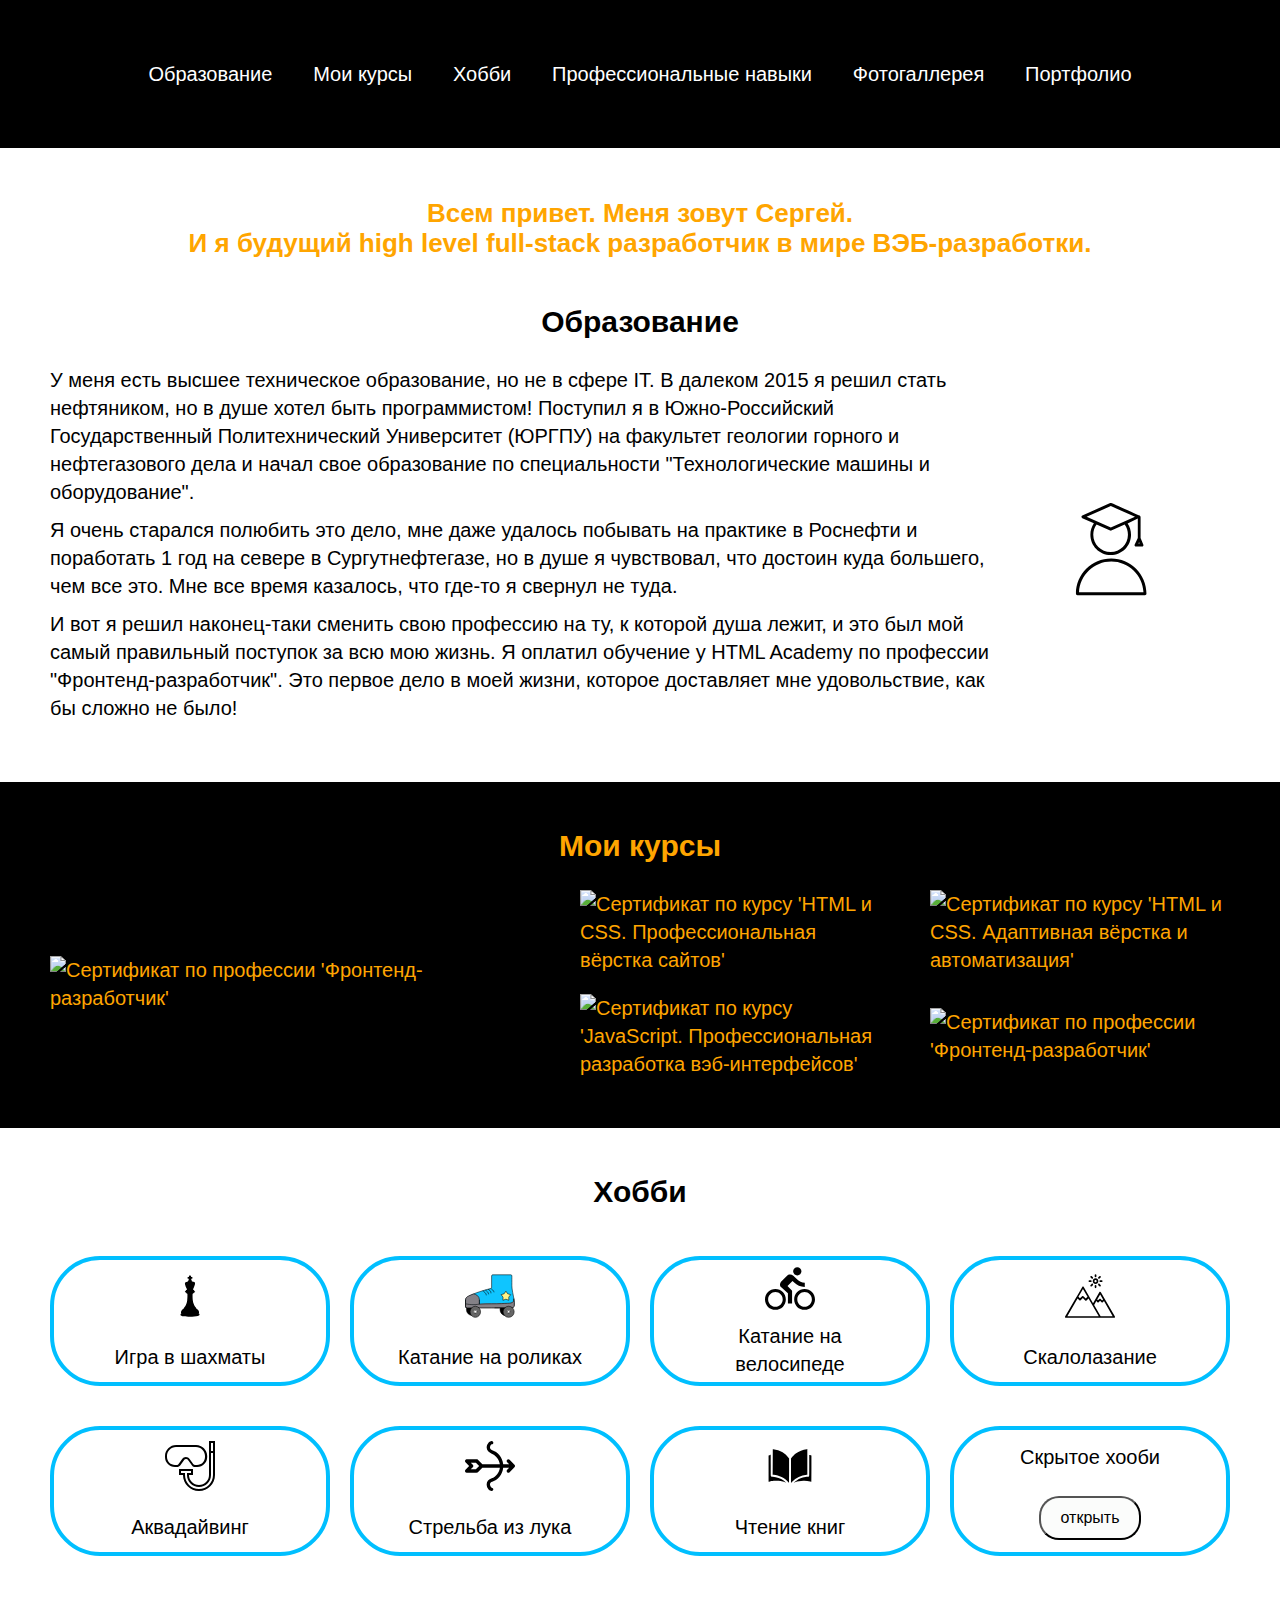
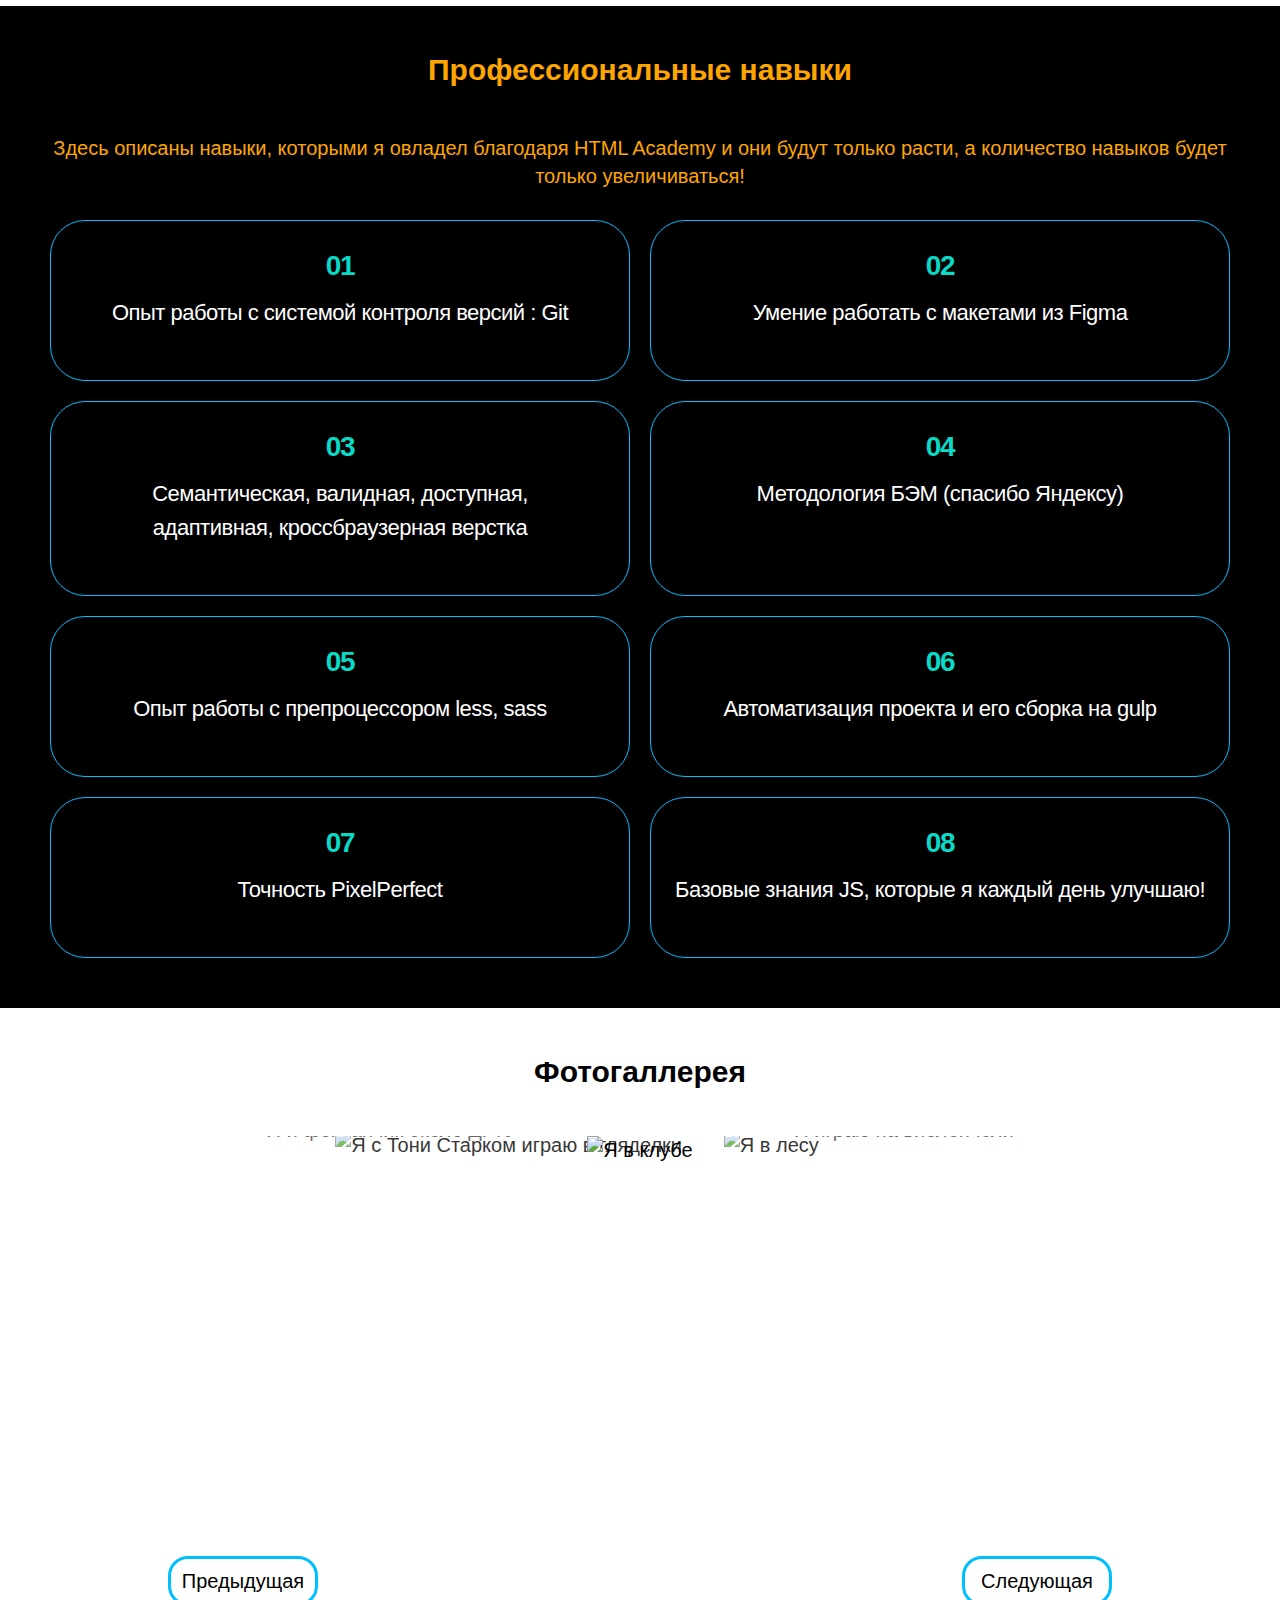
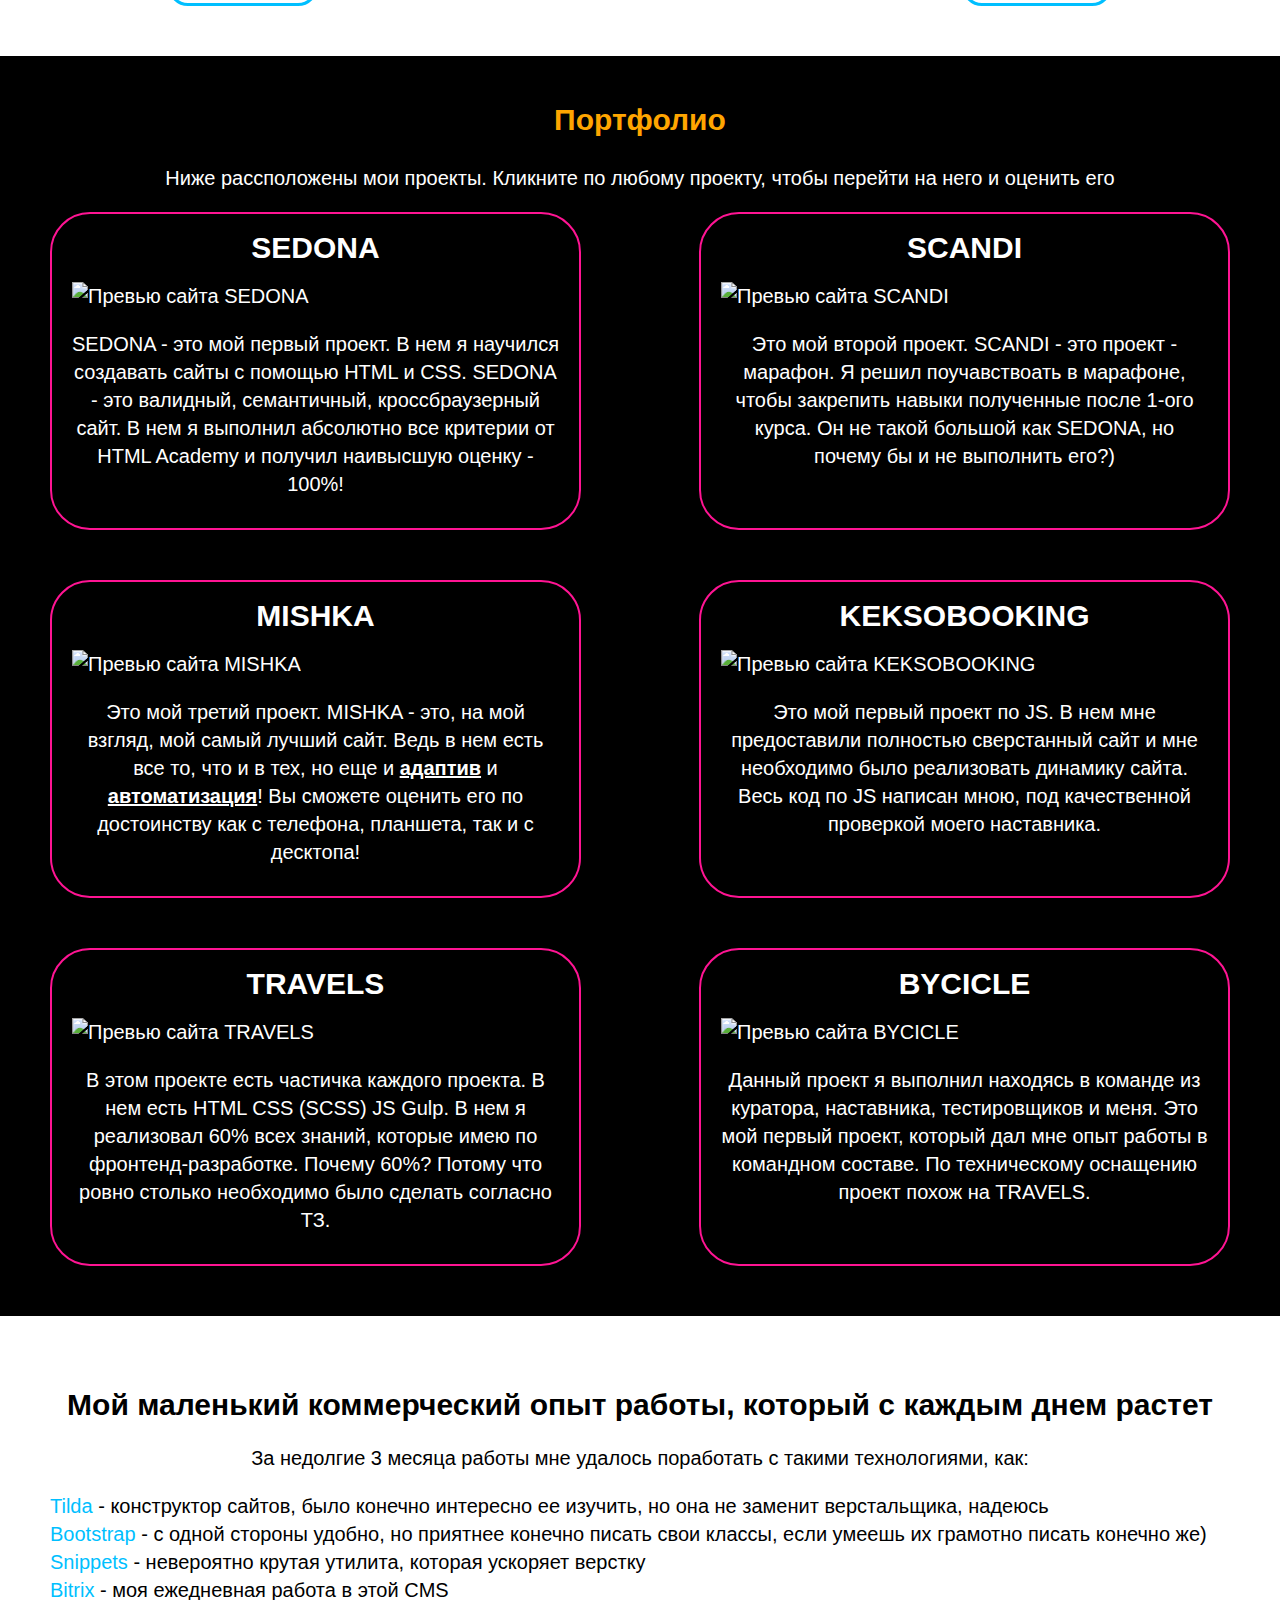
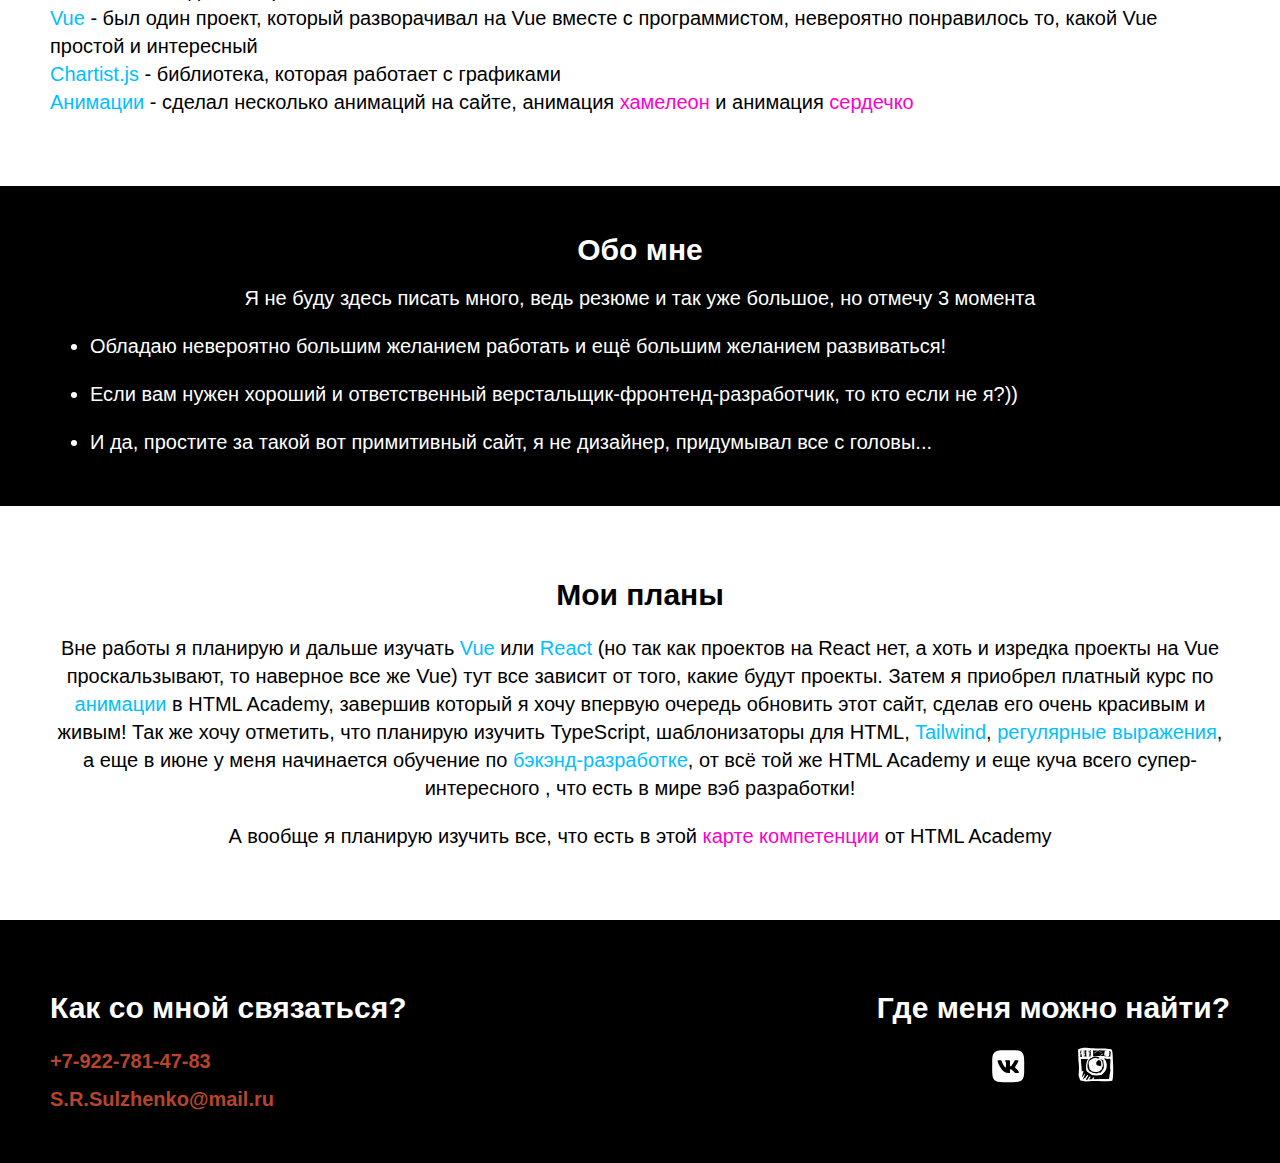
==== commit 0675ebb8: "Обновил резюме" ====
--- a/index.html
+++ b/index.html
@@ -1 +1,416 @@
-<!DOCTYPE html><html lang="ru" class="page"><head><meta charset="utf-8"><title>Страничка резюме</title><link rel="stylesheet" href="css/style.min.css"><link rel="preload" href="fonts/roboto-regular.woff2" as="font" crossorigin="anonymous"><link rel="preload" href="fonts/roboto-medium.woff2" as="font" crossorigin="anonymous"><link rel="preload" href="fonts/roboto-bold.woff2" as="font" crossorigin="anonymous"><link rel="preload" href="fonts/roboto-regular.woff" as="font" crossorigin="anonymous"><link rel="preload" href="fonts/roboto-medium.woff" as="font" crossorigin="anonymous"><link rel="preload" href="fonts/roboto-bold.woff" as="font" crossorigin="anonymous"></head><body class="body"><header class="header"><div class="header__wrapper"><nav class="header__nav"><ul class="header__list"><li class="header__item"><a class="header__link" href="#education">Образование</a></li><li class="header__item"><a class="header__link" href="#courses">Мои курсы</a></li><li class="header__item"><a class="header__link" href="#hobby">Хобби</a></li><li class="header__item"><a class="header__link" href="#skills">Профессиональные навыки</a></li><li class="header__item"><a class="header__link" href="#photo-gallery">Фотогаллерея</a></li><li class="header__item"><a class="header__link" href="#portfolio">Портфолио</a></li></ul></nav></div></header><main><div class="preloader"><div class="preloader__container"><div class="preloader__item"></div><div class="preloader__item"></div></div></div><section class="preview"><h1 class="preview__title">Всем привет. Меня зовут Сергей.<br>Я будущий high level full-stack разработчик в мире ВЭБ-разработки.</h1></section><section class="education" id="education"><div class="education__info-container"><h2 class="education__title">Образование</h2><p class="education__text">У меня есть высшее техническое образование, но не в сфере IT. В далеком 2015 я решил стать нефтяником, но в душе хотел быть программистом! Поступил я в Южно-Российский Государственный Политехнический Университет (ЮРГПУ) на факультет геологии горного и нефтегазового дела и начал свое образование по специальности "Технологические машины и оборудование".</p><p class="education__text">Я очень старался полюбить это дело, мне даже удалось побывать на практике в Роснефти и поработать 1 год на севере в Сургутнефтегазе, но в душе я чувствовал, что достоин куда большего, чем все это. Мне все время казалось, что где-то я свернул не туда.</p><p class="education__text">И вот я решил наконец-таки сменить свою профессию на ту, к которой душа лежит, и это был мой самый правильный поступок за всю мою жизнь. Я оплатил обучение у HTML Academy по профессии "Фронтенд-разработчик". Это первое дело в моей жизни, которое доставляет мне удовольствие, как бы сложно не было!</p></div><svg class="education__svg" viewBox="0 0 100.4 100.4" xml:space="preserve" xmlns="http://www.w3.org/2000/svg" xmlns:xlink="http://www.w3.org/1999/xlink"><g><path class="education__svg-a" d="M20.4,19.3L32,24.4c-2.3,3.4-3.5,7.3-3.5,11.4c0,11.2,9.1,20.4,20.4,20.4s20.4-9.1,20.4-20.4c0-4-1.2-8-3.4-11.3l10.2-4.8   l0,19.4L73,45.7c-0.2,0.5-0.2,1,0.1,1.4s0.8,0.7,1.3,0.7h5.9c0.5,0,1-0.2,1.2-0.7c0.3-0.4,0.3-0.9,0.1-1.4l-2.7-6.6V18.4   c0-0.8-0.1-1.4-1.5-2C77.1,16.3,49.6,4.1,49.6,4.1c-0.4-0.2-0.8-0.2-1.2,0l-28,12.4c-0.5,0.2-0.9,0.8-0.9,1.4S19.8,19,20.4,19.3z    M66.2,35.8c0,9.6-7.8,17.4-17.4,17.4s-17.4-7.8-17.4-17.4c0-3.7,1.2-7.2,3.3-10.2l13.6,6.1c0.2,0.1,0.4,0.1,0.6,0.1s0.4,0,0.6-0.1   l13.4-6C65.1,28.7,66.2,32.2,66.2,35.8z M76.7,44.8l0.7-1.5l0.6,1.5H76.7z M49,7.1l24.3,10.8L49,28.7L24.7,17.9L49,7.1z"/><path class="education__svg-b" d="M49.4,59.8C29.9,59.8,14,75.7,14,95.2c0,0.8,0.7,1.5,1.5,1.5h67.8c0.8,0,1.5-0.7,1.5-1.5C84.8,75.7,68.9,59.8,49.4,59.8z    M17.1,93.7c0.8-17.2,15-30.9,32.4-30.9S81,76.6,81.8,93.7H17.1z"/></g></svg></section><section class="courses" id="courses"><div class="courses__wrapper"><h2 class="courses__title">Мои курсы</h2><ul class="courses__list"><li class="courses__item"><p class="courses__text">HTML и CSS.<br>Профессиональная вёрстка сайтов</p><picture class="courses__picture"><source type="image/webp" srcset="./img/html-css.webp"><img class="courses__image" src="./img/html-css.png" width="300" height="400" alt="Сертификат по HTML и CSS. 'Профессиональная верстка сайтов'"></picture></li><li class="courses__item"><p class="courses__text">HTML и CSS.<br>Адаптивная вёрстка и автоматизация</p><picture class="courses__picture"><source type="image/webp" srcset="./img/html-css-adaptiv.webp"><img class="courses__image" src="./img/html-css-adaptiv.png" width="300" height="400" alt="Сертификат по HTML и CSS. 'Адаптивная верстка и автоматизация'"></picture></li><li class="courses__item"><p class="courses__text">JavaScript.<br>Профессиональная разработка</p><picture class="courses__picture"><source type="image/webp" srcset="./img/js.webp"><img class="courses__image" src="./img/js.png" width="300" height="400" alt="Сертификат по JavaScript. 'Профессиональная разработка веб-интерфейсов'"></picture></li><li class="courses__item"><p class="courses__text">И как итог всех моих стараний.</p><picture class="courses__picture"><source type="image/webp" srcset="./img/frontend.webp"><img class="courses__image" src="./img/frontend.png" width="300" height="400" alt="Сертификат по профессии 'Фронтенд-разработчик'"></picture></li></ul></div></section><section class="hobby" id="hobby"><h2 class="hobby__title">Хобби</h2><ul class="hobby__list"><li class="hobby__item"><svg class="hobby__item-svg" version="1.0" xmlns="http://www.w3.org/2000/svg" width="1280.000000pt" height="1280.000000pt" viewBox="0 0 1280.000000 1280.000000"><g transform="translate(0.000000,1280.000000) scale(0.100000,-0.100000)" fill="#000000" stroke="none"><path d="M6267 11666 c-76 -22 -122 -58 -142 -111 -17 -43 -17 -51 0 -159 10 -63 15 -122 11 -131 -5 -15 -19 -16 -129 -10 -145 9 -173 0 -209 -68 -20 -36 -23 -57 -23 -147 1 -89 4 -112 24 -153 38 -78 66 -91 206 -97 141 -6 136 5 74 -147 -26 -62 -43 -123 -48 -167 -5 -42 -13 -71 -22 -76 -124 -70 -157 -153 -92 -230 28 -34 29 -34 -67 -50 -36 -6 -121 -25 -189 -41 -292 -71 -475 -170 -533 -287 -47 -96 -23 -332 67 -639 79 -274 256 -696 396 -944 32 -58 59 -112 59 -120 0 -28 -18 -40 -131 -89 -63 -28 -124 -60 -136 -73 -14 -14 -30 -58 -46 -124 -33 -133 -42 -146 -121 -167 -35 -10 -73 -28 -85 -40 -28 -29 -53 -104 -46 -136 15 -66 105 -124 211 -136 84 -9 98 -21 118 -100 22 -93 62 -133 191 -194 76 -36 104 -54 113 -75 59 -129 31 -1280 -44 -1780 -56 -378 -166 -736 -329 -1070 -118 -241 -210 -385 -377 -583 -93 -112 -102 -127 -117 -212 -16 -93 -47 -131 -160 -196 -108 -62 -206 -140 -288 -228 -306 -330 -407 -723 -238 -924 l25 -30 -57 -35 c-66 -40 -123 -97 -147 -144 -24 -47 -31 -143 -16 -198 45 -162 301 -273 835 -364 679 -116 1795 -143 2660 -66 803 72 1270 209 1356 399 22 48 25 139 7 198 -16 53 -85 129 -159 174 l-58 36 34 41 c52 61 70 124 70 247 0 117 -20 196 -80 327 -100 216 -326 461 -525 568 -114 61 -144 99 -160 200 -13 84 -13 83 -112 202 -174 209 -250 325 -372 570 -184 370 -306 794 -356 1238 -35 314 -63 926 -56 1245 3 157 10 307 16 334 13 62 37 88 106 115 70 27 157 84 180 119 10 15 26 56 34 92 19 75 29 83 131 98 87 13 135 37 170 85 35 48 36 72 8 137 -22 52 -63 80 -136 95 -55 11 -66 33 -114 224 -14 59 -41 81 -153 125 -97 38 -146 68 -146 89 0 7 14 37 30 67 304 555 513 1157 514 1485 1 105 -2 125 -21 160 -69 130 -313 245 -668 314 -148 30 -140 25 -115 61 52 73 32 138 -63 209 l-55 40 -4 63 c-3 43 -17 95 -46 167 -60 147 -62 141 58 141 117 0 151 11 199 65 46 53 61 94 61 168 0 81 -23 159 -60 200 l-29 32 -139 0 c-77 0 -144 3 -148 8 -4 4 1 58 11 120 11 67 15 127 11 149 -17 92 -105 140 -266 144 -68 2 -122 -1 -153 -10z"/></g></svg><p class="hobby__item-description">Игра в шахматы</p></li><li class="hobby__item"><svg class="hobby__item-svg" fill="none" height="80" viewBox="0 0 92 80" width="92" xmlns="http://www.w3.org/2000/svg"><circle cx="13.375" cy="65.125" fill="black" r="10.75" stroke="black"/><path d="M84.875 65.125C84.875 71.0865 80.29 75.875 74.6875 75.875C69.0849 75.875 64.5 71.0865 64.5 65.125C64.5 59.1635 69.0849 54.375 74.6875 54.375C80.29 54.375 84.875 59.1635 84.875 65.125Z" fill="black" stroke="black"/><path d="M48.9604 24.2273V3C48.9604 1.89543 49.8559 1 50.9604 1H84.263C85.3676 1 86.263 1.89405 86.263 2.99862V21.25C86.263 35.3369 96.9209 61.7499 86.263 61.7499H54.2894H48.9604H3C1.89543 61.7499 1 60.8552 1 59.7507V46.9366C1 41.4052 17.2968 34.9464 32.4383 30.3154C34.058 29.82 35.6645 29.3455 37.2364 28.8954C38.9768 28.3969 40.6747 27.9283 42.3013 27.494C44.0383 27.0302 45.6939 26.6056 47.2328 26.2257L47.426 26.1781C48.3249 25.957 48.9604 25.1531 48.9604 24.2273Z" fill="#0FC5FF"/><path d="M32.4383 30.3154C17.2968 34.9464 1 41.4052 1 46.9366C1 53.1615 1 56.8621 1 59.7507C1 60.8552 1.89543 61.7499 3 61.7499H48.9604H54.2894C61.3946 61.7499 77.7367 61.7499 86.263 61.7499C96.9209 61.7499 86.263 35.3369 86.263 21.25C86.263 12.4063 86.263 6.23743 86.263 2.99862C86.263 1.89405 85.3676 1 84.263 1H50.9604C49.8559 1 48.9604 1.89543 48.9604 3V24.2273C48.9604 25.1531 48.3249 25.957 47.426 26.1781C47.3618 26.1939 47.2974 26.2098 47.2328 26.2257M32.4383 30.3154C34.904 31.7017 39.7123 35.3423 39.2191 38.8137M32.4383 30.3154C34.058 29.82 35.6645 29.3455 37.2364 28.8954M37.2364 28.8954C39.3357 30.1352 43.5342 33.4826 43.5342 36.954M37.2364 28.8954C38.9768 28.3969 40.6747 27.9283 42.3013 27.494M42.3013 27.494C44.3561 28.3744 48.3424 31.127 47.8492 35.0943M42.3013 27.494C44.0383 27.0302 45.6939 26.6056 47.2328 26.2257M47.2328 26.2257C49.2876 27.3222 53.3972 30.2591 53.3972 33.2346" stroke="black"/><path d="M48.9604 61.7499H54.2894H86.263C93.5 61.7499 89.6594 49 89.9636 45.0127C89.2069 54.931 85.3413 52.6652 67 54C55.8413 54.6652 43.3106 54.0128 26.5023 54.931C15.8357 56.9147 5.05634 55.366 1 54.3437V59.2712C1 60.6406 2.10395 61.7499 3.46575 61.7499H48.9604Z" fill="#848187"/><path d="M26.5023 46.9366C26.5023 39.9044 20.0338 36.9663 16.333 36.259C15.9803 36.1916 15.6196 36.2416 15.2873 36.3776C14.1394 36.8472 13.0328 37.2792 11.9784 37.6908C5.50495 40.2181 1 41.9769 1 46.9366V54.3437C5.05634 55.366 15.8357 56.9147 26.5023 54.931V46.9366Z" fill="#848187"/><path d="M48.9604 61.7499H54.2894H86.263C93.5 61.7499 89.6594 49 89.9636 45.0127C89.2069 54.931 85.3413 52.6652 67 54C55.8413 54.6652 43.3106 54.0128 26.5023 54.931C15.8357 56.9147 5.05634 55.366 1 54.3437V59.2712C1 60.6406 2.10395 61.7499 3.46575 61.7499H48.9604Z" fill="#848187"/><path d="M48.9604 61.7499H54.2894H86.263C93.5 61.7499 89.6594 49 89.9636 45.0127C89.2069 54.931 85.3413 52.6652 67 54C55.8413 54.6652 43.3106 54.0128 26.5023 54.931C15.8357 56.9147 5.05634 55.366 1 54.3437V59.2712C1 60.6406 2.10395 61.7499 3.46575 61.7499H48.9604Z" fill="#848187"/><path d="M48.9604 61.7499H54.2894H86.263C93.5 61.7499 89.6594 49 89.9636 45.0127C89.2069 54.931 85.3413 52.6652 67 54C55.8413 54.6652 43.3106 54.0128 26.5023 54.931C15.8357 56.9147 5.05634 55.366 1 54.3437V59.2712C1 60.6406 2.10395 61.7499 3.46575 61.7499H48.9604Z" fill="#848187"/><path d="M1 46.9366C1 52.8225 1 56.4515 1 59.2712M1 46.9366V54.3437M1 46.9366C1 41.9769 5.50495 40.2181 11.9784 37.6908C13.0328 37.2792 14.1394 36.8472 15.2873 36.3776C15.6196 36.2416 15.9803 36.1916 16.333 36.259C20.0338 36.9663 26.5023 39.9044 26.5023 46.9366M54.2894 61.7499H48.9604H3.46575M54.2894 61.7499C61.3946 61.7499 77.7367 61.7499 86.263 61.7499M54.2894 61.7499H86.263M86.263 61.7499C93.5 61.7499 89.6594 49 89.9636 45.0127C89.2069 54.931 85.3413 52.6652 67 54C55.8413 54.6652 43.3106 54.0128 26.5023 54.931M26.5023 46.9366C26.5023 54.324 26.5023 55.7575 26.5023 54.931M26.5023 46.9366V54.931M26.5023 54.931C15.8357 56.9147 5.05634 55.366 1 54.3437M3.46575 61.7499C2.10395 61.7499 1 60.6406 1 59.2712M3.46575 61.7499H3C1.89543 61.7499 1 60.8545 1 59.7499C1 59.5928 1 59.4333 1 59.2712M1 59.2712V54.3437" stroke="black"/><path d="M75.25 31.1345L78.4083 35.7429L78.5089 35.8895L78.6794 35.9398L84.0382 37.5195L80.6314 41.9474L80.5229 42.0883L80.5278 42.266L80.6814 47.8507L75.4175 45.9789L75.25 45.9193L75.0825 45.9789L69.8185 47.8507L69.9721 42.266L69.977 42.0883L69.8686 41.9474L66.4617 37.5195L71.8206 35.9398L71.9911 35.8895L72.0916 35.7429L75.25 31.1345Z" fill="#FFF387" stroke="black"/><circle cx="80.3125" cy="69.0625" fill="#666666" r="10.1875" stroke="black"/><path d="M28.625 69.0625C28.625 74.7147 24.2906 79.25 19 79.25C13.7094 79.25 9.375 74.7147 9.375 69.0625C9.375 63.4103 13.7094 58.875 19 58.875C24.2906 58.875 28.625 63.4103 28.625 69.0625Z" fill="#666666" stroke="black"/><circle cx="80.3125" cy="69.0625" fill="white" r="2.31249"/><circle cx="80.3125" cy="69.0625" fill="white" r="2.31249"/><circle cx="80.3125" cy="69.0625" fill="white" r="2.31249"/><circle cx="80.3125" cy="69.0625" fill="white" r="2.31249"/><circle cx="80.3125" cy="69.0625" fill="white" r="2.31249"/><circle cx="80.3125" cy="69.0625" r="2.31249" stroke="black"/><path d="M21.875 69.0625C21.875 70.2582 20.677 71.375 19 71.375C17.3229 71.375 16.125 70.2582 16.125 69.0625C16.125 67.8668 17.3229 66.75 19 66.75C20.677 66.75 21.875 67.8668 21.875 69.0625Z" fill="white"/><path d="M21.875 69.0625C21.875 70.2582 20.677 71.375 19 71.375C17.3229 71.375 16.125 70.2582 16.125 69.0625C16.125 67.8668 17.3229 66.75 19 66.75C20.677 66.75 21.875 67.8668 21.875 69.0625Z" fill="white"/><path d="M21.875 69.0625C21.875 70.2582 20.677 71.375 19 71.375C17.3229 71.375 16.125 70.2582 16.125 69.0625C16.125 67.8668 17.3229 66.75 19 66.75C20.677 66.75 21.875 67.8668 21.875 69.0625Z" fill="white"/><path d="M21.875 69.0625C21.875 70.2582 20.677 71.375 19 71.375C17.3229 71.375 16.125 70.2582 16.125 69.0625C16.125 67.8668 17.3229 66.75 19 66.75C20.677 66.75 21.875 67.8668 21.875 69.0625Z" fill="white"/><path d="M21.875 69.0625C21.875 70.2582 20.677 71.375 19 71.375C17.3229 71.375 16.125 70.2582 16.125 69.0625C16.125 67.8668 17.3229 66.75 19 66.75C20.677 66.75 21.875 67.8668 21.875 69.0625Z" fill="white"/><path d="M21.875 69.0625C21.875 70.2582 20.677 71.375 19 71.375C17.3229 71.375 16.125 70.2582 16.125 69.0625C16.125 67.8668 17.3229 66.75 19 66.75C20.677 66.75 21.875 67.8668 21.875 69.0625Z" stroke="black"/></svg><p class="hobby__item-description">Катание на роликах</p></li><li class="hobby__item"><svg class="hobby__item-svg" width="24" height="24" viewBox="0 0 24 24"><path d="M15.5 5.5c1.1 0 2-.9 2-2s-.9-2-2-2-2 .9-2 2 .9 2 2 2zM5 12c-2.8 0-5 2.2-5 5s2.2 5 5 5 5-2.2 5-5-2.2-5-5-5zm0 8.5c-1.9 0-3.5-1.6-3.5-3.5s1.6-3.5 3.5-3.5 3.5 1.6 3.5 3.5-1.6 3.5-3.5 3.5zm5.8-10l2.4-2.4.8.8c1.3 1.3 3 2.1 5.1 2.1V9c-1.5 0-2.7-.6-3.6-1.5l-1.9-1.9c-.5-.4-1-.6-1.6-.6s-1.1.2-1.4.6L7.8 8.4c-.4.4-.6.9-.6 1.4 0 .6.2 1.1.6 1.4L11 14v5h2v-6.2l-2.2-2.3zM19 12c-2.8 0-5 2.2-5 5s2.2 5 5 5 5-2.2 5-5-2.2-5-5-5zm0 8.5c-1.9 0-3.5-1.6-3.5-3.5s1.6-3.5 3.5-3.5 3.5 1.6 3.5 3.5-1.6 3.5-3.5 3.5z"/></svg><p class="hobby__item-description">Катание на велосипеде</p></li><li class="hobby__item"><svg class="hobby__item-svg" version="1.1" viewBox="0 0 64 64" xml:space="preserve" xmlns="http://www.w3.org/2000/svg" xmlns:xlink="http://www.w3.org/1999/xlink"><g><path d="M63.9,58.3L45.9,27.3c-0.2-0.3-0.6-0.6-1-0.6c-0.4,0-0.8,0.2-1,0.6l-8,13.9l-4.8-8.3c0-0.1-0.1-0.1-0.1-0.2L24,20.4    c-0.4-0.7-1.5-0.7-1.9,0l-7,12.2c-0.1,0.1-0.2,0.3-0.3,0.4L0.1,58.3c-0.2,0.3-0.2,0.8,0,1.1s0.6,0.6,1,0.6H45h17.9    c0.4,0,0.8-0.2,1-0.6C64,59.1,64,58.7,63.9,58.3z M45,30.1l3.7,6.4l-1.2,1.2l-1.9-1.9c-0.4-0.4-1.1-0.4-1.6,0l-1.8,1.8l-1-1    L45,30.1z M23,23.1l5.8,10l-2.2,2.2l-3.1-3.1c-0.4-0.4-1.1-0.4-1.6,0l-2.8,2.8l-1.9-1.9L23,23.1z M16.1,35.1l2.3,2.3    c0.4,0.4,1.1,0.4,1.6,0l2.8-2.8l3.1,3.1c0.2,0.2,0.5,0.3,0.8,0.3s0.6-0.1,0.8-0.3l2.6-2.6l12.9,22.4l0.2,0.3H3L16.1,35.1z     M45.6,57.8l-8.3-14.4l2.8-4.9l1.4,1.4c0.4,0.4,1.1,0.4,1.6,0l1.8-1.8l1.9,1.9c0.2,0.2,0.5,0.3,0.8,0.3s0.6-0.1,0.8-0.3l1.5-1.5    L61,57.8H45.6z"/><path d="M39.1,16.6c2,0,3.6-1.6,3.6-3.6s-1.6-3.6-3.6-3.6S35.5,11,35.5,13S37.1,16.6,39.1,16.6z M39.1,11.6c0.8,0,1.4,0.6,1.4,1.4    s-0.6,1.4-1.4,1.4s-1.4-0.6-1.4-1.4S38.4,11.6,39.1,11.6z"/><path d="M39.1,8.1c0.6,0,1.1-0.5,1.1-1.1V5.1c0-0.6-0.5-1.1-1.1-1.1S38,4.5,38,5.1V7C38,7.6,38.5,8.1,39.1,8.1z"/><path d="M38,19v1.9c0,0.6,0.5,1.1,1.1,1.1s1.1-0.5,1.1-1.1V19c0-0.6-0.5-1.1-1.1-1.1S38,18.4,38,19z"/><path d="M44,13c0,0.6,0.5,1.1,1.1,1.1H47c0.6,0,1.1-0.5,1.1-1.1c0-0.6-0.5-1.1-1.1-1.1h-1.9C44.5,11.9,44,12.4,44,13z"/><path d="M31.2,14.1h1.9c0.6,0,1.1-0.5,1.1-1.1c0-0.6-0.5-1.1-1.1-1.1h-1.9c-0.6,0-1.1,0.5-1.1,1.1C30.1,13.6,30.6,14.1,31.2,14.1z    "/><path d="M43.4,9.9c0.3,0,0.6-0.1,0.8-0.3l1.4-1.4c0.4-0.4,0.4-1.1,0-1.6c-0.4-0.4-1.1-0.4-1.6,0L42.6,8c-0.4,0.4-0.4,1.1,0,1.6    C42.8,9.8,43.1,9.9,43.4,9.9z"/><path d="M34.1,16.5l-1.4,1.4c-0.4,0.4-0.4,1.1,0,1.6c0.2,0.2,0.5,0.3,0.8,0.3c0.3,0,0.6-0.1,0.8-0.3l1.4-1.4    c0.4-0.4,0.4-1.1,0-1.6C35.2,16,34.5,16,34.1,16.5z"/><path d="M42.6,16.5c-0.4,0.4-0.4,1.1,0,1.6l1.4,1.4c0.2,0.2,0.5,0.3,0.8,0.3c0.3,0,0.6-0.1,0.8-0.3c0.4-0.4,0.4-1.1,0-1.6    l-1.4-1.4C43.7,16,43,16,42.6,16.5z"/><path d="M34.1,9.6c0.2,0.2,0.5,0.3,0.8,0.3c0.3,0,0.6-0.1,0.8-0.3c0.4-0.4,0.4-1.1,0-1.6l-1.4-1.4c-0.4-0.4-1.1-0.4-1.6,0    c-0.4,0.4-0.4,1.1,0,1.6L34.1,9.6z"/></g></svg><p class="hobby__item-description">Скалолазание</p></li><li class="hobby__item"><svg class="hobby__item-svg" xmlns="http://www.w3.org/2000/svg" xmlns:xlink="http://www.w3.org/1999/xlink" x="0px" y="0px" width="478.125px" height="478.125px" viewBox="0 0 478.125 478.125" style="enable-background:new 0 0 478.125 478.125;" xml:space="preserve"><g><path d="M145.35,233.325l34.425-47.812c11.475-17.213,32.513-17.213,43.988,0l34.425,47.812c5.737,9.562,19.125,15.3,30.6,15.3 h19.125c53.551,0,95.625-42.075,95.625-95.625v-9.562c0-57.375-47.812-105.188-105.188-105.188H107.1 C47.812,38.25,0,86.062,0,143.438V153c0,53.55,42.075,95.625,95.625,95.625h19.125 C126.225,248.625,139.612,240.975,145.35,233.325z M114.75,229.5H95.625c-42.075,0-76.5-34.425-76.5-76.5v-9.562 c0-47.812,38.25-86.062,86.062-86.062h191.25c47.812,0,86.062,38.25,86.062,86.062V153c0,42.075-34.425,76.5-76.5,76.5h-19.125 c-3.825,0-11.475-3.825-15.3-7.65l-34.425-47.812c-19.125-28.688-55.463-28.688-74.588,0l-34.425,47.812 C126.225,225.675,118.575,229.5,114.75,229.5z"/><path d="M420.75,0v325.125c0,53.55-42.075,95.625-95.625,95.625S229.5,378.675,229.5,325.125h38.25V267.75H133.875v57.375h38.25 c0,84.15,68.85,153,153,153s153-68.85,153-153V0H420.75z M459,325.125C459,399.713,399.713,459,325.125,459 S191.25,399.713,191.25,325.125V306H153v-19.125h95.625V306h-38.25v19.125c0,63.112,51.638,114.75,114.75,114.75 s114.75-51.638,114.75-114.75V114.75H459V325.125z M459,95.625h-19.125v-76.5H459V95.625z"/></g></svg><p class="hobby__item-description">Аквадайвинг</p></li><li class="hobby__item"><svg class="hobby__item-svg" version="1.1" xmlns="http://www.w3.org/2000/svg" viewBox="0 0 30 30" xmlns:xlink="http://www.w3.org/1999/xlink" enable-background="new 0 0 30 30"><g><g><path d="M29.908,14.592c-0.05-0.126-0.125-0.244-0.227-0.347l-2.92-2.956c-0.402-0.408-1.057-0.408-1.459,0    c-0.403,0.408-0.403,1.07,0,1.478L26.521,14h-3.602c-0.402-4.019-3.154-7.344-6.887-8.529V5.462C15.451,5.098,15,4.62,15,3.969    c0-0.651,0.42-1.754,1-1.962V2c0.553,0,1-0.447,1-1c0-0.553-0.447-1-1-1c-0.156,0-0.299,0.043-0.432,0.106    C14.069,0.398,13,2.359,13,3.969c0,1.762,1.369,2.955,3.031,3.637V7.601c2.617,1.074,4.527,3.495,4.892,6.399H10.44l-2.678-2.711    C7.539,11.063,7.24,10.976,6.948,11H1.117c-0.17-0.015-0.339,0.006-0.499,0.077C0.256,11.227,0,11.583,0,12    c0,0.005,0.003,0.009,0.003,0.014c-0.004,0.272,0.094,0.546,0.299,0.754l2.19,2.216L0.302,17.2    c-0.209,0.212-0.305,0.492-0.296,0.771C0.006,17.981,0,17.989,0,18c0,0.553,0.448,1,1,1h6c0.145,0,0.281-0.034,0.405-0.09    c0.13-0.051,0.252-0.126,0.357-0.232L10.408,16h10.516c-0.365,2.904-2.275,5.325-4.892,6.399v-0.005    C14.181,23.014,13,24.207,13,25.969c0,1.621,0.956,3.65,2.572,3.927C15.703,29.958,15.846,30,16,30c0.553,0,1-0.447,1-1    c0-0.553-0.447-1-1-1v-0.007c-0.58-0.208-1-1.373-1-2.025c0-0.638,0.521-1.225,1-1.445v0.018c3.748-1.178,6.514-4.511,6.918-8.541    h3.57l-1.186,1.2c-0.403,0.408-0.403,1.069,0,1.478c0.402,0.408,1.057,0.408,1.459,0l2.916-2.95C29.873,15.545,30,15.289,30,15    C30,14.854,29.965,14.718,29.908,14.592z M6.5,17H3.42l1.262-1.277c0.403-0.408,0.403-1.069,0-1.478L3.452,13h3.08l1.96,1.983    L6.5,17z"/></g></g></svg><p class="hobby__item-description">Стрельба из лука</p></li><li class="hobby__item"><svg class="hobby__item-svg" role="img" focusable="false" aria-hidden="true" xmlns="http://www.w3.org/2000/svg" viewBox="0 0 14 14"><path d="M 6.55466,11.542 C 6.10897,11.0187 5.36501,10.459 4.6445,10.1049 3.91698,9.7473 3.22595,9.5487 2.44138,9.4719 2.28669,9.4569 2.15844,9.4429 2.15639,9.4409 c -0.002,0 0.002,-1.6151 0.01,-3.5846 l 0.0132,-3.5808 0.14284,0.014 c 0.87708,0.087 1.85601,0.4184 2.59669,0.8803 0.63833,0.398 1.29749,1.0126 1.71774,1.6015 l 0.10576,0.1482 0,3.4014 c 0,1.8707 -0.008,3.401 -0.0176,3.4007 -0.01,-3e-4 -0.0861,-0.081 -0.16992,-0.1794 z m 0.72656,-3.2297 0,-3.4156 0.20424,-0.2729 C 7.74623,4.2754 8.27075,3.7505 8.61758,3.491 9.54472,2.7971 10.55044,2.405 11.70505,2.287 l 0.14648,-0.015 0,3.5858 0,3.5859 -0.16992,0.016 C 10.0739,9.6093 8.6801,10.2726 7.5899,11.4068 l -0.30868,0.3212 0,-3.4156 z m 0.9961,3.1835 c 0.63101,-0.592 1.46635,-1.0624 2.30546,-1.2985 0.4391,-0.1235 1.01012,-0.2097 1.38918,-0.2097 0.19874,0 0.30898,-0.043 0.37116,-0.1451 0.0468,-0.077 0.0473,-0.1101 0.0474,-3.0157 l 8e-5,-2.9382 0.0879,0.016 c 0.0483,0.01 0.18544,0.048 0.30468,0.086 l 0.2168,0.069 0,3.6669 c 0,2.0168 -0.008,3.6669 -0.0179,3.6669 -0.01,0 -0.15489,-0.031 -0.32227,-0.069 -0.66143,-0.149 -1.20614,-0.2002 -1.92152,-0.1809 -0.86772,0.024 -1.54209,0.145 -2.34375,0.422 l -0.30469,0.1053 0.1875,-0.1759 z m -2.67188,0.057 C 5.27252,11.4336 4.7227,11.2931 4.35153,11.2325 c -0.50468,-0.082 -0.85286,-0.1038 -1.4714,-0.09 -0.61458,0.013 -0.98632,0.056 -1.49344,0.1711 -0.1418,0.032 -0.28682,0.065 -0.32227,0.072 l -0.0644,0.014 1.1e-4,-3.6767 1.2e-4,-3.6768 0.27529,-0.08 c 0.1514,-0.044 0.28847,-0.085 0.30458,-0.09 0.0233,-0.01 0.0293,0.589 0.0293,2.9349 0,3.2057 -0.007,3.027 0.12978,3.1169 0.0476,0.031 0.1465,0.045 0.42893,0.062 1.12246,0.064 2.18752,0.4409 3.05702,1.0822 0.1875,0.1383 0.63749,0.5181 0.66328,0.5598 0.018,0.029 0.006,0.026 -0.28292,-0.078 z"/></svg><p class="hobby__item-description">Чтение книг</p></li><li class="hobby__item"><svg class="hobby__svg--frontend hide" height="32px" viewBox="0 0 32 32" width="32px"><circle cx="7.5" cy="4.5" fill="#263238" r="0.5"/><circle cx="5.5" cy="4.5" fill="#263238" r="0.5"/><circle cx="3.5" cy="4.5" fill="#263238" r="0.5"/><path d="M30.5,7h-29C1.224,7,1,6.776,1,6.5S1.224,6,1.5,6h29C30.776,6,31,6.224,31,6.5S30.776,7,30.5,7z" fill="#263238"/><path d="M1.5,22C1.224,22,1,21.776,1,21.5v-18C1,2.673,1.673,2,2.5,2h27C30.327,2,31,2.673,31,3.5v9     c0,0.276-0.224,0.5-0.5,0.5S30,12.776,30,12.5v-9C30,3.225,29.776,3,29.5,3h-27C2.224,3,2,3.225,2,3.5v18     C2,21.776,1.776,22,1.5,22z" fill="#263238"/><path d="M22,31H10.5c-0.276,0-0.5-0.224-0.5-0.5s0.224-0.5,0.5-0.5h1c0.827,0,1.5-0.673,1.5-1.5v-1    c0-0.276,0.224-0.5,0.5-0.5s0.5,0.224,0.5,0.5v1c0,0.563-0.187,1.082-0.501,1.5h5.002C18.187,29.582,18,29.063,18,28.5v-3    c0-0.276,0.224-0.5,0.5-0.5s0.5,0.224,0.5,0.5v3c0,0.827,0.673,1.5,1.5,1.5H22c0.276,0,0.5,0.224,0.5,0.5S22.276,31,22,31z" fill="#263238"/><path d="M18.5,26h-16C1.673,26,1,25.327,1,24.5v-3C1,21.224,1.224,21,1.5,21h14c0.276,0,0.5,0.224,0.5,0.5    S15.776,22,15.5,22H2v2.5C2,24.775,2.224,25,2.5,25h16c0.276,0,0.5,0.224,0.5,0.5S18.776,26,18.5,26z" fill="#263238"/><path d="M18.5,14h-1c-0.276,0-0.5-0.224-0.5-0.5s0.224-0.5,0.5-0.5h1c0.276,0,0.5,0.224,0.5,0.5     S18.776,14,18.5,14z" fill="#263238"/><path d="M27.5,10h-10C17.224,10,17,9.776,17,9.5S17.224,9,17.5,9h10C27.776,9,28,9.224,28,9.5S27.776,10,27.5,10z     " fill="#263238"/><path d="M27.5,12h-10c-0.276,0-0.5-0.224-0.5-0.5s0.224-0.5,0.5-0.5h10c0.276,0,0.5,0.224,0.5,0.5     S27.776,12,27.5,12z" fill="#263238"/><path d="M7.5,14h-3C4.224,14,4,13.776,4,13.5S4.224,13,4.5,13h3C7.776,13,8,13.224,8,13.5S7.776,14,7.5,14z" fill="#263238"/><path d="M14.5,10h-10C4.224,10,4,9.776,4,9.5S4.224,9,4.5,9h10C14.776,9,15,9.224,15,9.5S14.776,10,14.5,10z" fill="#263238"/><path d="M14.5,12h-10C4.224,12,4,11.776,4,11.5S4.224,11,4.5,11h10c0.276,0,0.5,0.224,0.5,0.5S14.776,12,14.5,12z     " fill="#263238"/><path d="M24,27c-3.86,0-7-3.141-7-7s3.14-7,7-7c1.352,0,2.663,0.386,3.792,1.115       c0.232,0.15,0.298,0.459,0.148,0.691c-0.15,0.23-0.458,0.3-0.691,0.148C26.283,14.33,25.159,14,24,14c-3.309,0-6,2.691-6,6       s2.691,6,6,6s6-2.691,6-6c0-0.642-0.101-1.273-0.299-1.877c-0.086-0.263,0.057-0.545,0.319-0.631       c0.262-0.088,0.545,0.057,0.631,0.318C30.882,18.516,31,19.252,31,20C31,23.859,27.86,27,24,27z" fill="#263238"/><path d="M23.5,22.699c-0.004,0-0.008,0-0.012,0c-0.145-0.004-0.28-0.069-0.373-0.18l-2.5-3       c-0.176-0.213-0.147-0.528,0.064-0.705c0.213-0.176,0.527-0.147,0.705,0.064l2.133,2.561l6.215-6.865       c0.188-0.204,0.504-0.216,0.706-0.031c0.203,0.187,0.217,0.503,0.03,0.707l-6.6,7.287C23.773,22.641,23.641,22.699,23.5,22.699       z" fill="#263238"/></svg><p class="hobby__item-description">Скрытое хооби</p><button class="hobby__button">открыть</button></li></ul></section><section class="skills" id="skills"><div class="skills__wrapper"><h2 class="skills__title">Профессиональные навыки</h2><p class="skills__text">Здесь описаны навыки, которыми я овладел благодаря HTML Academy и они будут только расти, а количество навыков будет только увеличиваться!</p><ol class="skills__list"><li class="skills__item">Опыт работы с системой<br>контроля версий : Git</li><li class="skills__item">Умение работать с макетами из Figma</li><li class="skills__item">Семантическая, валидная, доступная,<br>адаптивная, кроссбраузерная верстка</li><li class="skills__item">Методология БЭМ (спасибо Яндексу)</li><li class="skills__item">Опыт работы с препроцессором less, sass</li><li class="skills__item">Автоматизация проекта и его сборка на gulp</li><li class="skills__item">Базовые знания JS, которые я каждый день улучшаю!</li></ol></div></section><section class="photo-gallery" id="photo-gallery"><h2 class="photo-gallery__title">Фотогаллерея</h2><ul class="photo-gallery__slider"><li class="photo-gallery__slide"><picture class="photo-gallery__picture photo-gallery__picture-1"><source type="image/webp" srcset="img/i-and-north.webp"><img class="photo-gallery__image photo-gallery__image-1" src="img/i-and-north.jpg" width="330" height="330" alt="Я в цеху на севере"></picture></li><li class="photo-gallery__slide"><picture class="photo-gallery__picture photo-gallery__picture-2"><source type="image/webp" srcset="img/i-and-dgtu.webp"><img class="photo-gallery__image photo-gallery__image-2" src="img/i-and-dgtu.jpg" width="400" height="400" alt="Я и фонтанчик около ДГТУ"></picture></li><li class="photo-gallery__slide"><picture class="photo-gallery__picture photo-gallery__picture-3"><source type="image/webp" srcset="img/i-and-tony.webp"><img class="photo-gallery__image photo-gallery__image-3" src="img/i-and-tony.jpg" width="400" height="400" alt="Я с Тони Старком играю в гляделки"></picture></li><li class="photo-gallery__slide"><picture class="photo-gallery__picture photo-gallery__picture-4"><source type="image/webp" srcset="img/i-in-club.webp"><img class="photo-gallery__image photo-gallery__image-4" src="img/i-in-club.jpg" width="400" height="400" alt="Я в клубе"></picture></li><li class="photo-gallery__slide"><picture class="photo-gallery__picture photo-gallery__picture-5"><source type="image/webp" srcset="img/i-and-forest.webp"><img class="photo-gallery__image photo-gallery__image-5" src="img/i-and-forest.jpg" width="400" height="400" alt="Я в лесу"></picture></li><li class="photo-gallery__slide"><picture class="photo-gallery__picture photo-gallery__picture-6"><source type="image/webp" srcset="img/i-and-vio.webp"><img class="photo-gallery__image photo-gallery__image-6" src="img/i-and-vio.jpg" width="400" height="400" alt="Я играю на виолончели"></picture></li><li class="photo-gallery__slide"><picture class="photo-gallery__picture photo-gallery__picture-7"><source type="image/webp" srcset="img/i-and-friends.webp"><img class="photo-gallery__image photo-gallery__image-7" src="img/i-and-friends.jpg" width="400" height="400" alt="Я и мои друзья"></picture></li></ul><div class="photo-gallery__button-container"><button class="photo-gallery__button photo-gallery__button--prev" data-dir="prev">Предыдущая</button> <button class="photo-gallery__button photo-gallery__button--next" data-dir="next">Следующая</button></div></section><section class="portfolio" id="portfolio"><div class="portfolio__wrapper"><h2 class="portfolio__title">Портфолио</h2><p class="portfolio__text">Ниже рассположены мои проекты. Кликните по любому проекту, чтобы перейти на него и оценить его</p><ul class="portfolio__list"><li class="portfolio__item"><a class="portfolio__link" href="https://kello4718.github.io/SEDONA.github.io/" target="_blank"><h2 class="portfolio__link-title">SEDONA</h2><picture class="portfolio__picture"><source type="image/webp" srcset="./img/sedona.webp, ./img/sedona@2x.webp 2x"><img class="portfolio__image" src="./img/sedona.jpg" srcset="./img/sedona@2x.jpg 2x" width="300" height="400" alt="Превью сайта SEDONA"></picture><p class="portfolio__description">SEDONA - это мой первый проект. В нем я научился создавать сайты с помощью HTML и CSS. SEDONA - это валидный, семантичный, кроссбраузерный сайт. В нем я выполнил абсолютно все критерии от HTML Academy и получил наивысшую оценку - 100%!</p></a></li><li class="portfolio__item"><a class="portfolio__link" href="https://kello4718.github.io/SCANDI.github.io/" target="_blank"><h2 class="portfolio__link-title">SCANDI</h2><picture class="portfolio__picture"><source type="image/webp" srcset="./img/scandi.webp, ./img/scandi@2x.webp 2x"><img class="portfolio__image" src="./img/scandi.png" srcset="./img/scandi@2x.png 2x" width="300" height="400" alt="Превью сайта SCANDI"></picture><p class="portfolio__description">Это мой второй проект. SCANDI - это проект - марафон. Я решил поучавствоать в марафоне, чтобы закрепить навыки полученные после 1-ого курса. Он не такой большой как SEDONA, но почему бы и не выполнить его?)</p></a></li><li class="portfolio__item"><a class="portfolio__link" href="https://kello4718.github.io/MISHKA.github.io/" target="_blank"><h2 class="portfolio__link-title">MISHKA</h2><picture class="portfolio__picture"><source type="image/webp" srcset="./img/mishka.webp, ./img/mishka@2x.webp 2x"><img class="portfolio__image" src="./img/mishka.png" srcset="./img/mishka@2x.png 2x" width="300" height="400" alt="Превью сайта MISHKA"></picture><p class="portfolio__description">Это мой третий проект. MISHKA - это, на мой взгляд, мой самый лучший сайт. Ведь в нем есть все то, что и в тех, но еще и <ins><b>адаптив</b></ins> и <ins><b>автоматизация</b></ins>! Вы сможете оценить его по достоинству как с телефона, планшета, так и с десктопа!</p></a></li><li class="portfolio__item"><a class="portfolio__link" href="https://kello4718.github.io/KEKSOBOOKING.github.io/" target="_blank"><h2 class="portfolio__link-title">KEKSOBOOKING</h2><picture class="portfolio__picture"><source type="image/webp" srcset="./img/keksobooking.webp, ./img/keksobooking@2x.webp 2x"><img class="portfolio__image" src="./img/keksobooking.jpg" srcset="./img/keksobooking@2x.jpg 2x" width="300" height="400" alt="Превью сайта KEKSOBOOKING"></picture><p class="portfolio__description">Это мой первый проект по JS. В нем мне предоставили полностью сверстанный сайт и мне необходимо было реализовать динамику сайта. Весь код по JS написан мною, под качественной проверкой моего наставника.</p></a></li><li class="portfolio__item"><a class="portfolio__link" href="https://kello4718.github.io/TRAVELS.github.io/" target="_blank"><h2 class="portfolio__link-title">TRAVELS</h2><picture class="portfolio__picture"><source type="image/webp" srcset="./img/travels.webp, ./img/travels@2x.webp 2x"><img class="portfolio__image" src="./img/travels.png" srcset="./img/travels@2x.png 2x" width="300" height="400" alt="Превью сайта TRAVELS"></picture><p class="portfolio__description">В этом проекте есть частичка каждого проекта. В нем есть HTML CSS (SCSS) JS Gulp. В нем я реализовал 60% всех знаний, которые имею по фронтенд-разработки. Почему 60%? Потому что ровно столько необходимо было сделать согласно ТЗ.</p></a></li><li class="portfolio__item"><a class="portfolio__link" href="https://kello4718.github.io/BYCICLE.github.io/" target="_blank"><h2 class="portfolio__link-title">BYCICLE</h2><picture class="portfolio__picture"><source type="image/webp" srcset="./img/bycicle.webp, ./img/bycicle@2x.webp 2x"><img class="portfolio__image" src="./img/bycicle.png" srcset="./img/bycicle@2x.png 2x" width="300" height="400" alt="Превью сайта BYCICLE"></picture><p class="portfolio__description">Данный проект я выполнил находясь в команде из куратора, наставника, тестировщиков и меня. Это мой первый проект, который дал мне опыт работы в командном составе. По техническому оснащению проект похож на TRAVELS.</p></a></li></ul></div></section><section class="about-me"><h2 class="about-me__title">Обо мне</h2><p class="about-me__text">Я не буду здесь писать много, ведь резюме и так уже большое, но отмечу 3 момента</p><ul class="about-me__list"><li class="about-me__item">Обладаю невероятно большим желанием работать и ещё большим желанием развиваться!</li><li class="about-me__item">А еще я обучаемый!!! Если вам нужен хороший и ответственный верстальщик-фронтенд-разработчик, то кто если не я?))</li><li class="about-me__item">И да, простите за такой вот примитивный сайт, я не дизайнер, придумывал все с головы...</li></ul></section></main><footer class="footer"><div class="footer__wrapper"><section class="footer__contacts contacts"><h2 class="contacts__title">Как со мной связаться? Все просто!</h2><a class="contacts__link" href="tel:+79227814783">+7-922-781-47-83</a> <a class="contacts__link" href="mailto:S.R.Sulzhenko@mail.ru">S.R.Sulzhenko@mail.ru</a></section><section class="footer__social social"><h2 class="social__title">Где меня можно найти? А вот здесь</h2><div class="social__container"><a class="social__link" target="_blank" href="https://vk.com/kello_ds"><svg class="social__vk" width="40" height="40" xmlns="http://www.w3.org/2000/svg" viewBox="0 0 25 25"><path d="M15.07294,2H8.9375C3.33331,2,2,3.33331,2,8.92706V15.0625C2,20.66663,3.32294,22,8.92706,22H15.0625C20.66669,22,22,20.67706,22,15.07288V8.9375C22,3.33331,20.67706,2,15.07294,2Zm3.07287,14.27081H16.6875c-.55206,0-.71875-.44793-1.70831-1.4375-.86463-.83331-1.22919-.9375-1.44794-.9375-.30206,0-.38544.08332-.38544.5v1.3125c0,.35419-.11456.5625-1.04162.5625a5.69214,5.69214,0,0,1-4.44794-2.66668A11.62611,11.62611,0,0,1,5.35419,8.77081c0-.21875.08331-.41668.5-.41668H7.3125c.375,0,.51044.16668.65625.55212.70831,2.08331,1.91669,3.89581,2.40625,3.89581.1875,0,.27081-.08331.27081-.55206V10.10413c-.0625-.97913-.58331-1.0625-.58331-1.41663a.36008.36008,0,0,1,.375-.33337h2.29169c.3125,0,.41662.15625.41662.53125v2.89587c0,.3125.13544.41663.22919.41663.1875,0,.33331-.10413.67706-.44788a11.99877,11.99877,0,0,0,1.79169-2.97919.62818.62818,0,0,1,.63544-.41668H17.9375c.4375,0,.53125.21875.4375.53125A18.20507,18.20507,0,0,1,16.41669,12.25c-.15625.23956-.21875.36456,0,.64581.14581.21875.65625.64582,1,1.05207a6.48553,6.48553,0,0,1,1.22912,1.70837C18.77081,16.0625,18.5625,16.27081,18.14581,16.27081Z"/></svg> </a><a class="social__link" target="_blank" href="https://www.instagram.com/kello4718/"><svg class="social__instagram" width="40" height="40" fill="none" xmlns="http://www.w3.org/2000/svg" viewBox="0 0 25 25"><path d="M22 12.58c0-2.37-.3-4.75-.3-7.03 0-.8-.1-1.48-.2-2.28-.1-.3-.1-.69-.2-1.09-.3-.2-.2-.59-.5-.79-.41-.2-1.22-.1-1.72-.2-.7 0-1.3-.1-1.91-.2-1.91-.1-4.03-.1-6.04-.1S7.1.8 5.39.5H3.18c-.1 0-.1.1-.2.1-.6 0-1.11.2-1.61.3-.2.1-.4.2-.7.3-.1.2-.51.1-.61.39-.2.2.2.5 0 .6v.89c.2.1 0 .59.1.79v.99c0 1.29.1 2.38.1 3.66.5 2.78.4 6.44.1 9.31.2.6.4 1.1.5 1.69.3.5.3 1.09.7 1.48.51.2 1.22.2 1.92.2.4.1.7.3 1.1.3 2.83-.2 5.54-.2 8.46-.2 2.72.2 5.84.2 8.36-.2.2-.1.1-.5.2-.79-.1-.4.2-.4.2-.8.2-2.07.2-4.45.2-6.93zM8.92 6.44c.8-.2 1.5-.3 2.41-.3.7.1 1.3.3 1.91.5.1.2-.2.5.2.7.1 0 .1 0 .2.1.4 0 .81.2 1.11.39.5.1.5.5 1.11.4-.1.2-.1.5-.1.79.3 1.19.5 2.77.3 4.26-.2.2-.2.4-.3.7-.3.29-.5.78-.8 1.08-.1.2-.3.4-.5.5-.11.2-.21.5-.51.5-.3.19-.6 0-.8-.1-.41.2-.91.29-1.22.59l-2.41-.3c-.2-.1-.5-.3-.8-.3-.2-.2-.5-.4-.81-.5-.1-.1-.3-.1-.5-.2-.2 0-.2-.19-.5-.19-.1-.4-.41-.6-.51-1.09-.2-.3-.3-.8-.5-1.19 0-1.38.1-2.67.4-3.76.3-.6.8-1.1 1.1-1.69.2 0 .4-.1.4-.3.31.1.41-.1.71-.1.2 0 .2-.29.4-.49zM7.2 3.77c-.1-.3-.1-.7-.1-1.1 0-.29.3-.29.3-.49 0-.1-.1-.1-.2-.1.1-.1.7-.1.81 0 .1.5-.4.5-.5.7 0 .2.3 0 .5.1 0 .89-.1 1.48 0 2.18h-.5c0 .2.2.2.5.2-.1.3.1.4.1.59-.2.2-.7 0-1.1.1 0-.6.3-1.39.2-2.18zm-.7-1.59c.1 0 .1 0 .2.1.2.3 0 .7-.1.9-.2-.2 0-.7-.1-1zm.2 1.79c-.1-.1-.2-.2-.2-.5.2.1.2.3.2.5zm0 1.38c-.1.1-.1 0-.1-.2.1-.1.1.1.1.2zm-.2.2c.2 0 .1.2.2.2 0 .2-.3.2-.4.1.1-.1.2-.2.2-.3zM4.18 4.36c0-.1 0-.2-.1-.2-.1-.69.1-1.38 0-1.98.3-.2.8 0 1.11-.1v1.1c-.1.1-.2.1-.4.1-.1.3.3.1.4.3 0 .88-.1 1.77.2 2.37-.6-.1-.9.1-1.4.1.1-.6 0-1.39.5-1.59 0-.1-.3 0-.3-.1zm-.5 0c-.2 0-.2-.5-.1-.6.3 0 .2.5.1.6zm-.2 1c.1-.3 0-.3.1-.7.2 0 .2.8-.1.7zm.2-2.09c-.3.1-.3-.3-.2-.4.3 0 .4.3.2.4zm0-1.09c0 .2-.1.2-.1.3-.2 0-.1-.2-.2-.2.1-.1.2-.1.3-.1zm-.2 3.67c.1 0 .1.3-.1.2.1 0 .1-.1.1-.2zm-.7-3.67c0 .3-.4.3-.4 0h.4zm-1.01.1c0 .2-.3.2-.4.4-.2-.2.1-.5.4-.4zm-.4.7c.2-.2.5-.4.7-.6 0-.1.1-.1.1-.2h.2c.1.4-.3.3-.3.5 0 .1-.1.1-.1.2 0 .3.1.6.1.99-.3 0-.3.3-.6.2 0-.4-.2-.6-.1-1.1zm.1 3.27V4.66c.2-.2.4-.4.6-.5.3.5.2 1.4.5 1.89-.4.1-.8.1-1.1.2zm18.32 11c-.1.98-.2 1.97-.4 2.76-2.93.1-6.05 0-8.96.2-.2 0-.3 0-.2-.2-.3 0-.3.2-.5.2.2-.3.4-.89.2-1.29-.81 0-.81.8-1.12 1.3-.7-.1-1.1.1-1.8.1.2-.7.7-1 .9-1.7-.4-.49-1 .1-1.2.5-.21.5-.61.8-.81 1.29H4.89c.2-.5.5-.9.8-1.39.2-.5.6-.69.7-1.38-.2-.3-.4 0-.7 0-.1.2-.3.3-.4.5-.2.39-.5.69-.7 1.08-.2.2-.3 0-.5.2-.4.3-.61.7-1.01.99-.2-.1 0-.4.2-.4 0-.2-.1-.5.1-.59.1-.4.2-.6.4-.9.1-.69.5-1.18.7-1.87-.6.1-.7.6-1 .99-.2.4-.5.79-.7 1.28-.2-.1 0-.59-.1-.79.1-.6.3-1.09.4-1.68.1-.2.2-.5.2-.8.2-.2 0-.59-.1-.79-.2 0-.4.1-.5.3-.2 0-.2.5-.3.3 0-2.58-.51-4.76-.51-7.33 0-.3-.2-.4-.2-.7 1.6 0 3.12.1 4.83.2-.1.1-.2.3-.3.4-.1.1-.2.2-.4.3-.6 1.68-1.01 3.96-.6 6.14.2.6.6.99 1 1.38.9.5 1.6 1.1 2.51 1.69 1.72.4 3.83.4 5.54 0 .2-.1.5-.2.7-.4 1.41-1.19 2.82-2.47 3.02-4.85V10.9c-.2-1.58-.7-2.87-1.7-3.57.3-.2 1.1 0 1.7.1h.7c.41 0 .91-.1 1.42 0 .1.2.1.5.2.8-.1 1.68-.2 3.27-.2 5.05.1.5.1.99.2 1.39-.2.79-.3 1.68-.5 2.57zm.4-11.1c-.6-.1-1.21-.3-1.91-.4.1-.3.8 0 1-.2.4-.2.3-.89.3-1.48 0-.3.1-.6.1-1.1-.4-.98-1.8-.39-2.91-.49-.2.7-.5 1.78-.3 2.68.2.5 1 .3 1.5.5-.1.29-.7.09-1 .09-.3-.1-.7-.1-1-.2-2.32.1-4.34 0-6.55.2.1-1.19.1-2.48-.1-3.57h3.12c-.3.4-.9.5-1.31.8-.4.2-.9.5-1.1.89.2.1.5-.2.8-.4.4-.1.5-.4.8-.5.4-.39 1.11-.59 1.71-.89.4 0 .7 0 1.01.1 1.3 0 2.52.1 3.83.1.6.1 1.5.1 2 .3l.31.9c-.1.98-.3 1.77-.3 2.67zm-5.94-3.67c.1-.1 0-.1 0 0zm0 0c-.5.2-1 .3-1.4.7.5-.2 1.1-.3 1.4-.7zm1.1.6c.1-.1 0-.1 0 0zm-1.8.89c.7-.2 1.2-.6 1.7-.9-.4 0-.6.3-1 .4-.1.2-.5.2-.7.5zm-.7-.8c-.11 0 .1.1 0 0zm-.61.6c.1-.1 0-.1 0 0zm-.1.1c.1 0 .1-.1 0 0 0-.1 0-.1 0 0zm-.1 0c.1 0 .1 0 0 0 0-.1 0 0 0 0zm-.81.6c.3-.1.6-.3.8-.6-.3.2-.6.4-.8.6zm2.32.98c.5 0 .7-.4 1.2-.5.3-.29.8-.39 1.01-.78-.6 0-.8.4-1.2.49-.31.4-.81.5-1.01.8zm-2.32-.99c-.3 0 0 .3 0 0zm-.6.4c.1 0 .2 0 0 0 .1-.1 0 0 0 0zm2.92.6c-.2.1 0 .1 0 0zm-1.21 1.78c-.2-.2-.7-.2-1-.4-.71 0-1.22.1-1.72.2-.3.2-.6.3-.9.5-.3.2-.4.39-.81.49-.2.2-.4.5-.7.6 0 .2-.2.29-.3.39-.1.1-.1.3-.2.4 0 .1 0 .3-.11.3a18 18 0 00.7 4.15c.3.6 1.01.8 1.41 1.29.6.3 1.31.4 2.12.5.3-.1.6-.1.9-.1 1.21-.2 2.12-.7 2.82-1.39.1-.3.3-.5.5-.7-.3-.69.3-1.08.5-1.58 0-1.29-.2-2.47-.6-3.37-.3-.6-.9-.79-1.4-1.09-.1 0-.2 0-.2-.1-.2-.1-.71-.2-1.01-.1zm-3.42 4.35c-.1-.1-.1-.2-.2-.4.3-.1.2.2.2.4zm.1.3c0-.1.1 0 0 0 0 .2 0 .1 0 0zm.4-2.08c0-.1.1 0 0 0 .1.1 0 .1 0 0zm1.71-2.08c-.2.3 0 .6.1.8-.3 0-.6-.8-.1-.8zm.4 3.86c-.1 0 0 0 0 0 .1 0 0 .1 0 0zm.7 2.88c0-.1.1 0 .2 0 0 .1-.2.1-.2 0zm2.22-2.48c-.2-.1-.1.2-.4.2.1-.2.1-.3.2-.5.2 0 .3.1.2.3zm-1.1-3.76c.2.1.4.2.6.4.1.2.2.39.4.49.1.79.2 1.48.2 2.38-.3.1-.4.3-.7.4-.8 0-1.41-.2-1.92-.5-.2-.3-.4-.5-.5-.8V9.51c.2-.2.3-.4.5-.59.2-.1.5-.2.5-.6 0-.1-.1-.1-.1-.2.2 0 .2.2.41.2.2 0 .3-.2.6-.1z" fill="#231F20"/></svg></a></div></section></div></footer><script src="./js/main.js"></script></body></html>+<!DOCTYPE html>
+<html lang="ru" class="page">
+  <head>
+    <meta charset="UTF-8">
+    <meta http-equiv="X-UA-Compatible" content="IE=edge">
+    <meta name="viewport" content="width=device-width, initial-scale=1.0">
+    <title>Страничка резюме</title>
+    <link rel="stylesheet" href="css/style.min.css">
+    <link rel="preload" href="fonts/roboto-regular.woff2" as="font" crossorigin="anonymous">
+    <link rel="preload" href="fonts/roboto-medium.woff2" as="font" crossorigin="anonymous">
+    <link rel="preload" href="fonts/roboto-bold.woff2" as="font" crossorigin="anonymous">
+    <link rel="preload" href="fonts/roboto-regular.woff" as="font" crossorigin="anonymous">
+    <link rel="preload" href="fonts/roboto-medium.woff" as="font" crossorigin="anonymous">
+    <link rel="preload" href="fonts/roboto-bold.woff" as="font" crossorigin="anonymous">
+  </head>
+  <body class="body">
+    <header class="header">
+      <div class="header__wrapper">
+        <nav class="header__nav">
+          <ul class="header__list">
+            <li class="header__item">
+              <a class="header__link" href="#education">Образование</a>
+            </li>
+            <li class="header__item">
+              <a class="header__link" href="#courses">Мои курсы</a>
+            </li>
+            <li class="header__item">
+              <a class="header__link" href="#hobby">Хобби</a>
+            </li>
+            <li class="header__item">
+              <a class="header__link" href="#skills">Профессиональные навыки</a>
+            </li>
+            <li class="header__item">
+              <a class="header__link" href="#photo-gallery">Фотогаллерея</a>
+            </li>
+            <li class="header__item">
+              <a class="header__link" href="#portfolio">Портфолио</a>
+            </li>
+          </ul>
+        </nav>
+      </div>
+    </header>
+    <main>
+      <div class="preloader">
+        <div class="preloader__container">
+          <div class="preloader__item"></div>
+          <div class="preloader__item"></div>
+        </div>
+      </div>
+      <section class="preview">
+        <h1 class="preview__title">Всем привет. Меня зовут Сергей.<br>И я будущий high level full-stack разработчик в мире ВЭБ-разработки.</h1>
+      </section>
+      <section class="education" id="education">
+        <h2 class="education__title">Образование</h2>
+        <div class="education__info-container">
+          <p class="education__text">У меня есть высшее техническое образование, но не в сфере IT. В далеком 2015 я решил стать нефтяником, но в душе хотел быть программистом! Поступил я в Южно-Российский Государственный Политехнический Университет (ЮРГПУ) на факультет геологии горного и нефтегазового дела и начал свое образование по специальности "Технологические машины и оборудование".</p>
+          <p class="education__text">Я очень старался полюбить это дело, мне даже удалось побывать на практике в Роснефти и поработать 1 год на севере в Сургутнефтегазе, но в душе я чувствовал, что достоин куда большего, чем все это. Мне все время казалось, что где-то я свернул не туда.</p>
+          <p class="education__text">И вот я решил наконец-таки сменить свою профессию на ту, к которой душа лежит, и это был мой самый правильный поступок за всю мою жизнь. Я оплатил обучение у HTML Academy по профессии "Фронтенд-разработчик". Это первое дело в моей жизни, которое доставляет мне удовольствие, как бы сложно не было!</p>
+        </div>
+        <svg class="education__svg" viewBox="0 0 100.4 100.4" xml:space="preserve" xmlns="http://www.w3.org/2000/svg" xmlns:xlink="http://www.w3.org/1999/xlink">
+          <g>
+            <path class="education__svg-a" d="M20.4,19.3L32,24.4c-2.3,3.4-3.5,7.3-3.5,11.4c0,11.2,9.1,20.4,20.4,20.4s20.4-9.1,20.4-20.4c0-4-1.2-8-3.4-11.3l10.2-4.8   l0,19.4L73,45.7c-0.2,0.5-0.2,1,0.1,1.4s0.8,0.7,1.3,0.7h5.9c0.5,0,1-0.2,1.2-0.7c0.3-0.4,0.3-0.9,0.1-1.4l-2.7-6.6V18.4   c0-0.8-0.1-1.4-1.5-2C77.1,16.3,49.6,4.1,49.6,4.1c-0.4-0.2-0.8-0.2-1.2,0l-28,12.4c-0.5,0.2-0.9,0.8-0.9,1.4S19.8,19,20.4,19.3z    M66.2,35.8c0,9.6-7.8,17.4-17.4,17.4s-17.4-7.8-17.4-17.4c0-3.7,1.2-7.2,3.3-10.2l13.6,6.1c0.2,0.1,0.4,0.1,0.6,0.1s0.4,0,0.6-0.1   l13.4-6C65.1,28.7,66.2,32.2,66.2,35.8z M76.7,44.8l0.7-1.5l0.6,1.5H76.7z M49,7.1l24.3,10.8L49,28.7L24.7,17.9L49,7.1z"/>
+            <path class="education__svg-b" d="M49.4,59.8C29.9,59.8,14,75.7,14,95.2c0,0.8,0.7,1.5,1.5,1.5h67.8c0.8,0,1.5-0.7,1.5-1.5C84.8,75.7,68.9,59.8,49.4,59.8z    M17.1,93.7c0.8-17.2,15-30.9,32.4-30.9S81,76.6,81.8,93.7H17.1z"/>
+          </g>
+        </svg>
+      </section>
+      <section class="courses" id="courses">
+        <h2 class="courses__title">Мои курсы</h2>
+        <div class="courses__slider">
+          <figure class="courses__main-slide">
+            <figcaption></figcaption>
+            <picture>
+              <source type="image/webp" srcset="./img/frontend.webp">
+              <img class="courses__image" src="./img/frontend.png" width="612" height="859" alt="Сертификат по профессии 'Фронтенд-разработчик'">
+            </picture>
+          </figure>
+          <div class="courses__slides">
+            <figure class="courses__slide">
+              <figcaption></figcaption>
+              <picture>
+                <source type="image/webp" srcset="./img/html-css.webp">
+                <img class="courses__image" src="./img/html-css.png" width="300" height="400" alt="Сертификат по курсу 'HTML и CSS. Профессиональная вёрстка сайтов'">
+              </picture>
+            </figure>
+            <figure class="courses__slide">
+              <figcaption></figcaption>
+              <picture>
+                <source type="image/webp" srcset="./img/html-css-adaptiv.webp">
+                <img class="courses__image" src="./img/html-css-adaptiv.png" width="300" height="400" alt="Сертификат по курсу 'HTML и CSS. Адаптивная вёрстка и автоматизация'">
+              </picture>
+            </figure>
+            <figure class="courses__slide">
+              <figcaption></figcaption>
+              <picture>
+                <source type="image/webp" srcset="./img/js.webp">
+                <img class="courses__image" src="./img/js.png" width="300" height="400" alt="Сертификат по курсу 'JavaScript. Профессиональная разработка вэб-интерфейсов'">
+              </picture>
+            </figure>
+            <figure class="courses__slide">
+              <figcaption></figcaption>
+              <picture>
+                <source type="image/webp" srcset="./img/frontend.webp">
+                <img class="courses__image" src="./img/frontend.png" width="300" height="400" alt="Сертификат по профессии 'Фронтенд-разработчик'">
+              </picture>
+            </figure>
+          </div>
+        </div>
+      </section>
+      <section class="hobby" id="hobby">
+        <h2 class="hobby__title">Хобби</h2>
+        <ul class="hobby__list">
+          <li class="hobby__item">
+            <svg class="hobby__item-svg" xmlns="http://www.w3.org/2000/svg" width="1280.000000pt" height="1280.000000pt" viewBox="0 0 1280.000000 1280.000000">
+              <g transform="translate(0.000000,1280.000000) scale(0.100000,-0.100000)" fill="#000000" stroke="none">
+                <path d="M6267 11666 c-76 -22 -122 -58 -142 -111 -17 -43 -17 -51 0 -159 10 -63 15 -122 11 -131 -5 -15 -19 -16 -129 -10 -145 9 -173 0 -209 -68 -20 -36 -23 -57 -23 -147 1 -89 4 -112 24 -153 38 -78 66 -91 206 -97 141 -6 136 5 74 -147 -26 -62 -43 -123 -48 -167 -5 -42 -13 -71 -22 -76 -124 -70 -157 -153 -92 -230 28 -34 29 -34 -67 -50 -36 -6 -121 -25 -189 -41 -292 -71 -475 -170 -533 -287 -47 -96 -23 -332 67 -639 79 -274 256 -696 396 -944 32 -58 59 -112 59 -120 0 -28 -18 -40 -131 -89 -63 -28 -124 -60 -136 -73 -14 -14 -30 -58 -46 -124 -33 -133 -42 -146 -121 -167 -35 -10 -73 -28 -85 -40 -28 -29 -53 -104 -46 -136 15 -66 105 -124 211 -136 84 -9 98 -21 118 -100 22 -93 62 -133 191 -194 76 -36 104 -54 113 -75 59 -129 31 -1280 -44 -1780 -56 -378 -166 -736 -329 -1070 -118 -241 -210 -385 -377 -583 -93 -112 -102 -127 -117 -212 -16 -93 -47 -131 -160 -196 -108 -62 -206 -140 -288 -228 -306 -330 -407 -723 -238 -924 l25 -30 -57 -35 c-66 -40 -123 -97 -147 -144 -24 -47 -31 -143 -16 -198 45 -162 301 -273 835 -364 679 -116 1795 -143 2660 -66 803 72 1270 209 1356 399 22 48 25 139 7 198 -16 53 -85 129 -159 174 l-58 36 34 41 c52 61 70 124 70 247 0 117 -20 196 -80 327 -100 216 -326 461 -525 568 -114 61 -144 99 -160 200 -13 84 -13 83 -112 202 -174 209 -250 325 -372 570 -184 370 -306 794 -356 1238 -35 314 -63 926 -56 1245 3 157 10 307 16 334 13 62 37 88 106 115 70 27 157 84 180 119 10 15 26 56 34 92 19 75 29 83 131 98 87 13 135 37 170 85 35 48 36 72 8 137 -22 52 -63 80 -136 95 -55 11 -66 33 -114 224 -14 59 -41 81 -153 125 -97 38 -146 68 -146 89 0 7 14 37 30 67 304 555 513 1157 514 1485 1 105 -2 125 -21 160 -69 130 -313 245 -668 314 -148 30 -140 25 -115 61 52 73 32 138 -63 209 l-55 40 -4 63 c-3 43 -17 95 -46 167 -60 147 -62 141 58 141 117 0 151 11 199 65 46 53 61 94 61 168 0 81 -23 159 -60 200 l-29 32 -139 0 c-77 0 -144 3 -148 8 -4 4 1 58 11 120 11 67 15 127 11 149 -17 92 -105 140 -266 144 -68 2 -122 -1 -153 -10z"/>
+              </g>
+            </svg>
+            <p class="hobby__item-description">Игра в шахматы</p>
+          </li>
+          <li class="hobby__item">
+            <svg class="hobby__item-svg" fill="none" height="80" viewBox="0 0 92 80" width="92" xmlns="http://www.w3.org/2000/svg">
+              <circle cx="13.375" cy="65.125" fill="black" r="10.75" stroke="black"/>
+              <path d="M84.875 65.125C84.875 71.0865 80.29 75.875 74.6875 75.875C69.0849 75.875 64.5 71.0865 64.5 65.125C64.5 59.1635 69.0849 54.375 74.6875 54.375C80.29 54.375 84.875 59.1635 84.875 65.125Z" fill="black" stroke="black"/>
+              <path d="M48.9604 24.2273V3C48.9604 1.89543 49.8559 1 50.9604 1H84.263C85.3676 1 86.263 1.89405 86.263 2.99862V21.25C86.263 35.3369 96.9209 61.7499 86.263 61.7499H54.2894H48.9604H3C1.89543 61.7499 1 60.8552 1 59.7507V46.9366C1 41.4052 17.2968 34.9464 32.4383 30.3154C34.058 29.82 35.6645 29.3455 37.2364 28.8954C38.9768 28.3969 40.6747 27.9283 42.3013 27.494C44.0383 27.0302 45.6939 26.6056 47.2328 26.2257L47.426 26.1781C48.3249 25.957 48.9604 25.1531 48.9604 24.2273Z" fill="#0FC5FF"/>
+              <path d="M32.4383 30.3154C17.2968 34.9464 1 41.4052 1 46.9366C1 53.1615 1 56.8621 1 59.7507C1 60.8552 1.89543 61.7499 3 61.7499H48.9604H54.2894C61.3946 61.7499 77.7367 61.7499 86.263 61.7499C96.9209 61.7499 86.263 35.3369 86.263 21.25C86.263 12.4063 86.263 6.23743 86.263 2.99862C86.263 1.89405 85.3676 1 84.263 1H50.9604C49.8559 1 48.9604 1.89543 48.9604 3V24.2273C48.9604 25.1531 48.3249 25.957 47.426 26.1781C47.3618 26.1939 47.2974 26.2098 47.2328 26.2257M32.4383 30.3154C34.904 31.7017 39.7123 35.3423 39.2191 38.8137M32.4383 30.3154C34.058 29.82 35.6645 29.3455 37.2364 28.8954M37.2364 28.8954C39.3357 30.1352 43.5342 33.4826 43.5342 36.954M37.2364 28.8954C38.9768 28.3969 40.6747 27.9283 42.3013 27.494M42.3013 27.494C44.3561 28.3744 48.3424 31.127 47.8492 35.0943M42.3013 27.494C44.0383 27.0302 45.6939 26.6056 47.2328 26.2257M47.2328 26.2257C49.2876 27.3222 53.3972 30.2591 53.3972 33.2346" stroke="black"/>
+              <path d="M48.9604 61.7499H54.2894H86.263C93.5 61.7499 89.6594 49 89.9636 45.0127C89.2069 54.931 85.3413 52.6652 67 54C55.8413 54.6652 43.3106 54.0128 26.5023 54.931C15.8357 56.9147 5.05634 55.366 1 54.3437V59.2712C1 60.6406 2.10395 61.7499 3.46575 61.7499H48.9604Z" fill="#848187"/>
+              <path d="M26.5023 46.9366C26.5023 39.9044 20.0338 36.9663 16.333 36.259C15.9803 36.1916 15.6196 36.2416 15.2873 36.3776C14.1394 36.8472 13.0328 37.2792 11.9784 37.6908C5.50495 40.2181 1 41.9769 1 46.9366V54.3437C5.05634 55.366 15.8357 56.9147 26.5023 54.931V46.9366Z" fill="#848187"/>
+              <path d="M48.9604 61.7499H54.2894H86.263C93.5 61.7499 89.6594 49 89.9636 45.0127C89.2069 54.931 85.3413 52.6652 67 54C55.8413 54.6652 43.3106 54.0128 26.5023 54.931C15.8357 56.9147 5.05634 55.366 1 54.3437V59.2712C1 60.6406 2.10395 61.7499 3.46575 61.7499H48.9604Z" fill="#848187"/>
+              <path d="M48.9604 61.7499H54.2894H86.263C93.5 61.7499 89.6594 49 89.9636 45.0127C89.2069 54.931 85.3413 52.6652 67 54C55.8413 54.6652 43.3106 54.0128 26.5023 54.931C15.8357 56.9147 5.05634 55.366 1 54.3437V59.2712C1 60.6406 2.10395 61.7499 3.46575 61.7499H48.9604Z" fill="#848187"/>
+              <path d="M48.9604 61.7499H54.2894H86.263C93.5 61.7499 89.6594 49 89.9636 45.0127C89.2069 54.931 85.3413 52.6652 67 54C55.8413 54.6652 43.3106 54.0128 26.5023 54.931C15.8357 56.9147 5.05634 55.366 1 54.3437V59.2712C1 60.6406 2.10395 61.7499 3.46575 61.7499H48.9604Z" fill="#848187"/>
+              <path d="M1 46.9366C1 52.8225 1 56.4515 1 59.2712M1 46.9366V54.3437M1 46.9366C1 41.9769 5.50495 40.2181 11.9784 37.6908C13.0328 37.2792 14.1394 36.8472 15.2873 36.3776C15.6196 36.2416 15.9803 36.1916 16.333 36.259C20.0338 36.9663 26.5023 39.9044 26.5023 46.9366M54.2894 61.7499H48.9604H3.46575M54.2894 61.7499C61.3946 61.7499 77.7367 61.7499 86.263 61.7499M54.2894 61.7499H86.263M86.263 61.7499C93.5 61.7499 89.6594 49 89.9636 45.0127C89.2069 54.931 85.3413 52.6652 67 54C55.8413 54.6652 43.3106 54.0128 26.5023 54.931M26.5023 46.9366C26.5023 54.324 26.5023 55.7575 26.5023 54.931M26.5023 46.9366V54.931M26.5023 54.931C15.8357 56.9147 5.05634 55.366 1 54.3437M3.46575 61.7499C2.10395 61.7499 1 60.6406 1 59.2712M3.46575 61.7499H3C1.89543 61.7499 1 60.8545 1 59.7499C1 59.5928 1 59.4333 1 59.2712M1 59.2712V54.3437" stroke="black"/>
+              <path d="M75.25 31.1345L78.4083 35.7429L78.5089 35.8895L78.6794 35.9398L84.0382 37.5195L80.6314 41.9474L80.5229 42.0883L80.5278 42.266L80.6814 47.8507L75.4175 45.9789L75.25 45.9193L75.0825 45.9789L69.8185 47.8507L69.9721 42.266L69.977 42.0883L69.8686 41.9474L66.4617 37.5195L71.8206 35.9398L71.9911 35.8895L72.0916 35.7429L75.25 31.1345Z" fill="#FFF387" stroke="black"/>
+              <circle cx="80.3125" cy="69.0625" fill="#666666" r="10.1875" stroke="black"/>
+              <path d="M28.625 69.0625C28.625 74.7147 24.2906 79.25 19 79.25C13.7094 79.25 9.375 74.7147 9.375 69.0625C9.375 63.4103 13.7094 58.875 19 58.875C24.2906 58.875 28.625 63.4103 28.625 69.0625Z" fill="#666666" stroke="black"/>
+              <circle cx="80.3125" cy="69.0625" fill="white" r="2.31249"/>
+              <circle cx="80.3125" cy="69.0625" fill="white" r="2.31249"/>
+              <circle cx="80.3125" cy="69.0625" fill="white" r="2.31249"/>
+              <circle cx="80.3125" cy="69.0625" fill="white" r="2.31249"/>
+              <circle cx="80.3125" cy="69.0625" fill="white" r="2.31249"/>
+              <circle cx="80.3125" cy="69.0625" r="2.31249" stroke="black"/>
+              <path d="M21.875 69.0625C21.875 70.2582 20.677 71.375 19 71.375C17.3229 71.375 16.125 70.2582 16.125 69.0625C16.125 67.8668 17.3229 66.75 19 66.75C20.677 66.75 21.875 67.8668 21.875 69.0625Z" fill="white"/>
+              <path d="M21.875 69.0625C21.875 70.2582 20.677 71.375 19 71.375C17.3229 71.375 16.125 70.2582 16.125 69.0625C16.125 67.8668 17.3229 66.75 19 66.75C20.677 66.75 21.875 67.8668 21.875 69.0625Z" fill="white"/>
+              <path d="M21.875 69.0625C21.875 70.2582 20.677 71.375 19 71.375C17.3229 71.375 16.125 70.2582 16.125 69.0625C16.125 67.8668 17.3229 66.75 19 66.75C20.677 66.75 21.875 67.8668 21.875 69.0625Z" fill="white"/>
+              <path d="M21.875 69.0625C21.875 70.2582 20.677 71.375 19 71.375C17.3229 71.375 16.125 70.2582 16.125 69.0625C16.125 67.8668 17.3229 66.75 19 66.75C20.677 66.75 21.875 67.8668 21.875 69.0625Z" fill="white"/>
+              <path d="M21.875 69.0625C21.875 70.2582 20.677 71.375 19 71.375C17.3229 71.375 16.125 70.2582 16.125 69.0625C16.125 67.8668 17.3229 66.75 19 66.75C20.677 66.75 21.875 67.8668 21.875 69.0625Z" fill="white"/>
+              <path d="M21.875 69.0625C21.875 70.2582 20.677 71.375 19 71.375C17.3229 71.375 16.125 70.2582 16.125 69.0625C16.125 67.8668 17.3229 66.75 19 66.75C20.677 66.75 21.875 67.8668 21.875 69.0625Z" stroke="black"/>
+            </svg>
+            <p class="hobby__item-description">Катание на роликах</p>
+          </li>
+          <li class="hobby__item">
+            <svg class="hobby__item-svg" width="24" height="24" viewBox="0 0 24 24">
+              <path d="M15.5 5.5c1.1 0 2-.9 2-2s-.9-2-2-2-2 .9-2 2 .9 2 2 2zM5 12c-2.8 0-5 2.2-5 5s2.2 5 5 5 5-2.2 5-5-2.2-5-5-5zm0 8.5c-1.9 0-3.5-1.6-3.5-3.5s1.6-3.5 3.5-3.5 3.5 1.6 3.5 3.5-1.6 3.5-3.5 3.5zm5.8-10l2.4-2.4.8.8c1.3 1.3 3 2.1 5.1 2.1V9c-1.5 0-2.7-.6-3.6-1.5l-1.9-1.9c-.5-.4-1-.6-1.6-.6s-1.1.2-1.4.6L7.8 8.4c-.4.4-.6.9-.6 1.4 0 .6.2 1.1.6 1.4L11 14v5h2v-6.2l-2.2-2.3zM19 12c-2.8 0-5 2.2-5 5s2.2 5 5 5 5-2.2 5-5-2.2-5-5-5zm0 8.5c-1.9 0-3.5-1.6-3.5-3.5s1.6-3.5 3.5-3.5 3.5 1.6 3.5 3.5-1.6 3.5-3.5 3.5z"/>
+            </svg>
+            <p class="hobby__item-description">Катание на велосипеде</p>
+          </li>
+          <li class="hobby__item">
+            <svg class="hobby__item-svg" version="1.1" viewBox="0 0 64 64" xml:space="preserve" xmlns="http://www.w3.org/2000/svg" xmlns:xlink="http://www.w3.org/1999/xlink">
+              <g>
+                <path d="M63.9,58.3L45.9,27.3c-0.2-0.3-0.6-0.6-1-0.6c-0.4,0-0.8,0.2-1,0.6l-8,13.9l-4.8-8.3c0-0.1-0.1-0.1-0.1-0.2L24,20.4    c-0.4-0.7-1.5-0.7-1.9,0l-7,12.2c-0.1,0.1-0.2,0.3-0.3,0.4L0.1,58.3c-0.2,0.3-0.2,0.8,0,1.1s0.6,0.6,1,0.6H45h17.9    c0.4,0,0.8-0.2,1-0.6C64,59.1,64,58.7,63.9,58.3z M45,30.1l3.7,6.4l-1.2,1.2l-1.9-1.9c-0.4-0.4-1.1-0.4-1.6,0l-1.8,1.8l-1-1    L45,30.1z M23,23.1l5.8,10l-2.2,2.2l-3.1-3.1c-0.4-0.4-1.1-0.4-1.6,0l-2.8,2.8l-1.9-1.9L23,23.1z M16.1,35.1l2.3,2.3    c0.4,0.4,1.1,0.4,1.6,0l2.8-2.8l3.1,3.1c0.2,0.2,0.5,0.3,0.8,0.3s0.6-0.1,0.8-0.3l2.6-2.6l12.9,22.4l0.2,0.3H3L16.1,35.1z     M45.6,57.8l-8.3-14.4l2.8-4.9l1.4,1.4c0.4,0.4,1.1,0.4,1.6,0l1.8-1.8l1.9,1.9c0.2,0.2,0.5,0.3,0.8,0.3s0.6-0.1,0.8-0.3l1.5-1.5    L61,57.8H45.6z"/>
+                <path d="M39.1,16.6c2,0,3.6-1.6,3.6-3.6s-1.6-3.6-3.6-3.6S35.5,11,35.5,13S37.1,16.6,39.1,16.6z M39.1,11.6c0.8,0,1.4,0.6,1.4,1.4    s-0.6,1.4-1.4,1.4s-1.4-0.6-1.4-1.4S38.4,11.6,39.1,11.6z"/>
+                <path d="M39.1,8.1c0.6,0,1.1-0.5,1.1-1.1V5.1c0-0.6-0.5-1.1-1.1-1.1S38,4.5,38,5.1V7C38,7.6,38.5,8.1,39.1,8.1z"/>
+                <path d="M38,19v1.9c0,0.6,0.5,1.1,1.1,1.1s1.1-0.5,1.1-1.1V19c0-0.6-0.5-1.1-1.1-1.1S38,18.4,38,19z"/>
+                <path d="M44,13c0,0.6,0.5,1.1,1.1,1.1H47c0.6,0,1.1-0.5,1.1-1.1c0-0.6-0.5-1.1-1.1-1.1h-1.9C44.5,11.9,44,12.4,44,13z"/>
+                <path d="M31.2,14.1h1.9c0.6,0,1.1-0.5,1.1-1.1c0-0.6-0.5-1.1-1.1-1.1h-1.9c-0.6,0-1.1,0.5-1.1,1.1C30.1,13.6,30.6,14.1,31.2,14.1z    "/>
+                <path d="M43.4,9.9c0.3,0,0.6-0.1,0.8-0.3l1.4-1.4c0.4-0.4,0.4-1.1,0-1.6c-0.4-0.4-1.1-0.4-1.6,0L42.6,8c-0.4,0.4-0.4,1.1,0,1.6    C42.8,9.8,43.1,9.9,43.4,9.9z"/>
+                <path d="M34.1,16.5l-1.4,1.4c-0.4,0.4-0.4,1.1,0,1.6c0.2,0.2,0.5,0.3,0.8,0.3c0.3,0,0.6-0.1,0.8-0.3l1.4-1.4    c0.4-0.4,0.4-1.1,0-1.6C35.2,16,34.5,16,34.1,16.5z"/>
+                <path d="M42.6,16.5c-0.4,0.4-0.4,1.1,0,1.6l1.4,1.4c0.2,0.2,0.5,0.3,0.8,0.3c0.3,0,0.6-0.1,0.8-0.3c0.4-0.4,0.4-1.1,0-1.6    l-1.4-1.4C43.7,16,43,16,42.6,16.5z"/>
+                <path d="M34.1,9.6c0.2,0.2,0.5,0.3,0.8,0.3c0.3,0,0.6-0.1,0.8-0.3c0.4-0.4,0.4-1.1,0-1.6l-1.4-1.4c-0.4-0.4-1.1-0.4-1.6,0    c-0.4,0.4-0.4,1.1,0,1.6L34.1,9.6z"/>
+              </g>
+            </svg>
+            <p class="hobby__item-description">Скалолазание</p>
+          </li>
+          <li class="hobby__item">
+            <svg class="hobby__item-svg" xmlns="http://www.w3.org/2000/svg" xmlns:xlink="http://www.w3.org/1999/xlink" x="0px" y="0px" width="478.125px" height="478.125px" viewBox="0 0 478.125 478.125" style="enable-background:new 0 0 478.125 478.125;" xml:space="preserve">
+              <g>
+                <path d="M145.35,233.325l34.425-47.812c11.475-17.213,32.513-17.213,43.988,0l34.425,47.812c5.737,9.562,19.125,15.3,30.6,15.3 h19.125c53.551,0,95.625-42.075,95.625-95.625v-9.562c0-57.375-47.812-105.188-105.188-105.188H107.1 C47.812,38.25,0,86.062,0,143.438V153c0,53.55,42.075,95.625,95.625,95.625h19.125 C126.225,248.625,139.612,240.975,145.35,233.325z M114.75,229.5H95.625c-42.075,0-76.5-34.425-76.5-76.5v-9.562 c0-47.812,38.25-86.062,86.062-86.062h191.25c47.812,0,86.062,38.25,86.062,86.062V153c0,42.075-34.425,76.5-76.5,76.5h-19.125 c-3.825,0-11.475-3.825-15.3-7.65l-34.425-47.812c-19.125-28.688-55.463-28.688-74.588,0l-34.425,47.812 C126.225,225.675,118.575,229.5,114.75,229.5z"/>
+                <path d="M420.75,0v325.125c0,53.55-42.075,95.625-95.625,95.625S229.5,378.675,229.5,325.125h38.25V267.75H133.875v57.375h38.25 c0,84.15,68.85,153,153,153s153-68.85,153-153V0H420.75z M459,325.125C459,399.713,399.713,459,325.125,459 S191.25,399.713,191.25,325.125V306H153v-19.125h95.625V306h-38.25v19.125c0,63.112,51.638,114.75,114.75,114.75 s114.75-51.638,114.75-114.75V114.75H459V325.125z M459,95.625h-19.125v-76.5H459V95.625z"/>
+            </g>
+            </svg>
+            <p class="hobby__item-description">Аквадайвинг</p>
+          </li>
+          <li class="hobby__item">
+            <svg class="hobby__item-svg" version="1.1" xmlns="http://www.w3.org/2000/svg" viewBox="0 0 30 30" xmlns:xlink="http://www.w3.org/1999/xlink" enable-background="new 0 0 30 30">
+              <g>
+                <g>
+                  <path d="M29.908,14.592c-0.05-0.126-0.125-0.244-0.227-0.347l-2.92-2.956c-0.402-0.408-1.057-0.408-1.459,0    c-0.403,0.408-0.403,1.07,0,1.478L26.521,14h-3.602c-0.402-4.019-3.154-7.344-6.887-8.529V5.462C15.451,5.098,15,4.62,15,3.969    c0-0.651,0.42-1.754,1-1.962V2c0.553,0,1-0.447,1-1c0-0.553-0.447-1-1-1c-0.156,0-0.299,0.043-0.432,0.106    C14.069,0.398,13,2.359,13,3.969c0,1.762,1.369,2.955,3.031,3.637V7.601c2.617,1.074,4.527,3.495,4.892,6.399H10.44l-2.678-2.711    C7.539,11.063,7.24,10.976,6.948,11H1.117c-0.17-0.015-0.339,0.006-0.499,0.077C0.256,11.227,0,11.583,0,12    c0,0.005,0.003,0.009,0.003,0.014c-0.004,0.272,0.094,0.546,0.299,0.754l2.19,2.216L0.302,17.2    c-0.209,0.212-0.305,0.492-0.296,0.771C0.006,17.981,0,17.989,0,18c0,0.553,0.448,1,1,1h6c0.145,0,0.281-0.034,0.405-0.09    c0.13-0.051,0.252-0.126,0.357-0.232L10.408,16h10.516c-0.365,2.904-2.275,5.325-4.892,6.399v-0.005    C14.181,23.014,13,24.207,13,25.969c0,1.621,0.956,3.65,2.572,3.927C15.703,29.958,15.846,30,16,30c0.553,0,1-0.447,1-1    c0-0.553-0.447-1-1-1v-0.007c-0.58-0.208-1-1.373-1-2.025c0-0.638,0.521-1.225,1-1.445v0.018c3.748-1.178,6.514-4.511,6.918-8.541    h3.57l-1.186,1.2c-0.403,0.408-0.403,1.069,0,1.478c0.402,0.408,1.057,0.408,1.459,0l2.916-2.95C29.873,15.545,30,15.289,30,15    C30,14.854,29.965,14.718,29.908,14.592z M6.5,17H3.42l1.262-1.277c0.403-0.408,0.403-1.069,0-1.478L3.452,13h3.08l1.96,1.983    L6.5,17z"/>
+                </g>
+              </g>
+            </svg>
+            <p class="hobby__item-description">Стрельба из лука</p>
+          </li>
+          <li class="hobby__item">
+            <svg class="hobby__item-svg" role="img" focusable="false" aria-hidden="true" xmlns="http://www.w3.org/2000/svg" viewBox="0 0 14 14">
+              <path d="M 6.55466,11.542 C 6.10897,11.0187 5.36501,10.459 4.6445,10.1049 3.91698,9.7473 3.22595,9.5487 2.44138,9.4719 2.28669,9.4569 2.15844,9.4429 2.15639,9.4409 c -0.002,0 0.002,-1.6151 0.01,-3.5846 l 0.0132,-3.5808 0.14284,0.014 c 0.87708,0.087 1.85601,0.4184 2.59669,0.8803 0.63833,0.398 1.29749,1.0126 1.71774,1.6015 l 0.10576,0.1482 0,3.4014 c 0,1.8707 -0.008,3.401 -0.0176,3.4007 -0.01,-3e-4 -0.0861,-0.081 -0.16992,-0.1794 z m 0.72656,-3.2297 0,-3.4156 0.20424,-0.2729 C 7.74623,4.2754 8.27075,3.7505 8.61758,3.491 9.54472,2.7971 10.55044,2.405 11.70505,2.287 l 0.14648,-0.015 0,3.5858 0,3.5859 -0.16992,0.016 C 10.0739,9.6093 8.6801,10.2726 7.5899,11.4068 l -0.30868,0.3212 0,-3.4156 z m 0.9961,3.1835 c 0.63101,-0.592 1.46635,-1.0624 2.30546,-1.2985 0.4391,-0.1235 1.01012,-0.2097 1.38918,-0.2097 0.19874,0 0.30898,-0.043 0.37116,-0.1451 0.0468,-0.077 0.0473,-0.1101 0.0474,-3.0157 l 8e-5,-2.9382 0.0879,0.016 c 0.0483,0.01 0.18544,0.048 0.30468,0.086 l 0.2168,0.069 0,3.6669 c 0,2.0168 -0.008,3.6669 -0.0179,3.6669 -0.01,0 -0.15489,-0.031 -0.32227,-0.069 -0.66143,-0.149 -1.20614,-0.2002 -1.92152,-0.1809 -0.86772,0.024 -1.54209,0.145 -2.34375,0.422 l -0.30469,0.1053 0.1875,-0.1759 z m -2.67188,0.057 C 5.27252,11.4336 4.7227,11.2931 4.35153,11.2325 c -0.50468,-0.082 -0.85286,-0.1038 -1.4714,-0.09 -0.61458,0.013 -0.98632,0.056 -1.49344,0.1711 -0.1418,0.032 -0.28682,0.065 -0.32227,0.072 l -0.0644,0.014 1.1e-4,-3.6767 1.2e-4,-3.6768 0.27529,-0.08 c 0.1514,-0.044 0.28847,-0.085 0.30458,-0.09 0.0233,-0.01 0.0293,0.589 0.0293,2.9349 0,3.2057 -0.007,3.027 0.12978,3.1169 0.0476,0.031 0.1465,0.045 0.42893,0.062 1.12246,0.064 2.18752,0.4409 3.05702,1.0822 0.1875,0.1383 0.63749,0.5181 0.66328,0.5598 0.018,0.029 0.006,0.026 -0.28292,-0.078 z"/>
+            </svg>
+            <p class="hobby__item-description">Чтение книг</p>
+          </li>
+          <li class="hobby__item">
+            <svg class="hobby__svg-frontend hide" height="32px" viewBox="0 0 32 32" width="32px">
+              <circle cx="7.5" cy="4.5" fill="#263238" r="0.5"/>
+              <circle cx="5.5" cy="4.5" fill="#263238" r="0.5"/>
+              <circle cx="3.5" cy="4.5" fill="#263238" r="0.5"/>
+              <path d="M30.5,7h-29C1.224,7,1,6.776,1,6.5S1.224,6,1.5,6h29C30.776,6,31,6.224,31,6.5S30.776,7,30.5,7z" fill="#263238"/>
+              <path d="M1.5,22C1.224,22,1,21.776,1,21.5v-18C1,2.673,1.673,2,2.5,2h27C30.327,2,31,2.673,31,3.5v9     c0,0.276-0.224,0.5-0.5,0.5S30,12.776,30,12.5v-9C30,3.225,29.776,3,29.5,3h-27C2.224,3,2,3.225,2,3.5v18     C2,21.776,1.776,22,1.5,22z" fill="#263238"/>
+              <path d="M22,31H10.5c-0.276,0-0.5-0.224-0.5-0.5s0.224-0.5,0.5-0.5h1c0.827,0,1.5-0.673,1.5-1.5v-1    c0-0.276,0.224-0.5,0.5-0.5s0.5,0.224,0.5,0.5v1c0,0.563-0.187,1.082-0.501,1.5h5.002C18.187,29.582,18,29.063,18,28.5v-3    c0-0.276,0.224-0.5,0.5-0.5s0.5,0.224,0.5,0.5v3c0,0.827,0.673,1.5,1.5,1.5H22c0.276,0,0.5,0.224,0.5,0.5S22.276,31,22,31z" fill="#263238"/>
+              <path d="M18.5,26h-16C1.673,26,1,25.327,1,24.5v-3C1,21.224,1.224,21,1.5,21h14c0.276,0,0.5,0.224,0.5,0.5    S15.776,22,15.5,22H2v2.5C2,24.775,2.224,25,2.5,25h16c0.276,0,0.5,0.224,0.5,0.5S18.776,26,18.5,26z" fill="#263238"/>
+              <path d="M18.5,14h-1c-0.276,0-0.5-0.224-0.5-0.5s0.224-0.5,0.5-0.5h1c0.276,0,0.5,0.224,0.5,0.5     S18.776,14,18.5,14z" fill="#263238"/>
+              <path d="M27.5,10h-10C17.224,10,17,9.776,17,9.5S17.224,9,17.5,9h10C27.776,9,28,9.224,28,9.5S27.776,10,27.5,10z     " fill="#263238"/>
+              <path d="M27.5,12h-10c-0.276,0-0.5-0.224-0.5-0.5s0.224-0.5,0.5-0.5h10c0.276,0,0.5,0.224,0.5,0.5     S27.776,12,27.5,12z" fill="#263238"/>
+              <path d="M7.5,14h-3C4.224,14,4,13.776,4,13.5S4.224,13,4.5,13h3C7.776,13,8,13.224,8,13.5S7.776,14,7.5,14z" fill="#263238"/>
+              <path d="M14.5,10h-10C4.224,10,4,9.776,4,9.5S4.224,9,4.5,9h10C14.776,9,15,9.224,15,9.5S14.776,10,14.5,10z" fill="#263238"/>
+              <path d="M14.5,12h-10C4.224,12,4,11.776,4,11.5S4.224,11,4.5,11h10c0.276,0,0.5,0.224,0.5,0.5S14.776,12,14.5,12z     " fill="#263238"/>
+              <path d="M24,27c-3.86,0-7-3.141-7-7s3.14-7,7-7c1.352,0,2.663,0.386,3.792,1.115       c0.232,0.15,0.298,0.459,0.148,0.691c-0.15,0.23-0.458,0.3-0.691,0.148C26.283,14.33,25.159,14,24,14c-3.309,0-6,2.691-6,6       s2.691,6,6,6s6-2.691,6-6c0-0.642-0.101-1.273-0.299-1.877c-0.086-0.263,0.057-0.545,0.319-0.631       c0.262-0.088,0.545,0.057,0.631,0.318C30.882,18.516,31,19.252,31,20C31,23.859,27.86,27,24,27z" fill="#263238"/>
+              <path d="M23.5,22.699c-0.004,0-0.008,0-0.012,0c-0.145-0.004-0.28-0.069-0.373-0.18l-2.5-3       c-0.176-0.213-0.147-0.528,0.064-0.705c0.213-0.176,0.527-0.147,0.705,0.064l2.133,2.561l6.215-6.865       c0.188-0.204,0.504-0.216,0.706-0.031c0.203,0.187,0.217,0.503,0.03,0.707l-6.6,7.287C23.773,22.641,23.641,22.699,23.5,22.699       z" fill="#263238"/>
+            </svg>
+            <p class="hobby__item-description">Скрытое хооби</p>
+            <button class="hobby__button">открыть</button>
+          </li>
+        </ul>
+      </section>
+      <section class="skills" id="skills">
+        <div class="skills__wrapper">
+          <h2 class="skills__title">Профессиональные навыки</h2>
+          <p class="skills__text">Здесь описаны навыки, которыми я овладел благодаря HTML Academy и они будут только расти, а количество навыков будет только увеличиваться!</p>
+          <ol class="skills__list">
+            <li class="skills__item">Опыт работы с системой контроля версий : Git</li>
+            <li class="skills__item">Умение работать с макетами из Figma</li>
+            <li class="skills__item">Семантическая, валидная, доступная,<br> адаптивная, кроссбраузерная верстка</li>
+            <li class="skills__item">Методология БЭМ (спасибо Яндексу)</li>
+            <li class="skills__item">Опыт работы с препроцессором less, sass</li>
+            <li class="skills__item">Автоматизация проекта и его сборка на gulp</li>
+            <li class="skills__item">Точность PixelPerfect</li>
+            <li class="skills__item">Базовые знания JS, которые я каждый день улучшаю!</li>
+          </ol>
+        </div>
+      </section>
+      <section class="photo-gallery" id="photo-gallery">
+        <h2 class="photo-gallery__title">Фотогаллерея</h2>
+        <ul class="photo-gallery__slider">
+          <li class="photo-gallery__slide">
+            <picture class="photo-gallery__picture photo-gallery__picture-1">
+              <source type="image/webp" srcset="img/i-and-north.webp">
+              <img class="photo-gallery__image photo-gallery__image-1" src="img/i-and-north.jpg" width="330" height="330" alt="Я в цеху на севере">
+            </picture>
+          </li>
+          <li class="photo-gallery__slide">
+            <picture class="photo-gallery__picture photo-gallery__picture-2">
+              <source type="image/webp" srcset="img/i-and-dgtu.webp">
+              <img class="photo-gallery__image photo-gallery__image-2" src="img/i-and-dgtu.jpg" width="400" height="400" alt="Я и фонтанчик около ДГТУ">
+            </picture>
+          </li>
+          <li class="photo-gallery__slide">
+            <picture class="photo-gallery__picture photo-gallery__picture-3">
+              <source type="image/webp" srcset="img/i-and-tony.webp">
+              <img class="photo-gallery__image photo-gallery__image-3" src="img/i-and-tony.jpg" width="400" height="400" alt="Я с Тони Старком играю в гляделки">
+            </picture>
+          </li>
+          <li class="photo-gallery__slide">
+            <picture class="photo-gallery__picture photo-gallery__picture-4">
+              <source type="image/webp" srcset="img/i-in-club.webp">
+              <img class="photo-gallery__image photo-gallery__image-4" src="img/i-in-club.jpg" width="400" height="400" alt="Я в клубе">
+            </picture>
+          </li>
+          <li class="photo-gallery__slide">
+            <picture class="photo-gallery__picture photo-gallery__picture-5">
+              <source type="image/webp" srcset="img/i-and-forest.webp">
+              <img class="photo-gallery__image photo-gallery__image-5" src="img/i-and-forest.jpg" width="400" height="400" alt="Я в лесу">
+            </picture>
+          </li>
+          <li class="photo-gallery__slide">
+            <picture class="photo-gallery__picture photo-gallery__picture-6">
+              <source type="image/webp" srcset="img/i-and-vio.webp">
+              <img class="photo-gallery__image photo-gallery__image-6" src="img/i-and-vio.jpg" width="400" height="400" alt="Я играю на виолончели">
+            </picture>
+          </li>
+          <li class="photo-gallery__slide">
+            <picture class="photo-gallery__picture photo-gallery__picture-7">
+              <source type="image/webp" srcset="img/i-and-friends.webp">
+              <img class="photo-gallery__image photo-gallery__image-7" src="img/i-and-friends.jpg" width="400" height="400" alt="Я и мои друзья">
+            </picture>
+          </li>
+        </ul>
+        <div class="photo-gallery__button-container">
+          <button class="photo-gallery__button photo-gallery__button--prev" data-dir="prev">Предыдущая</button>
+          <button class="photo-gallery__button photo-gallery__button--next" data-dir="next">Следующая</button>
+        </div>
+      </section>
+      <section class="portfolio" id="portfolio">
+        <div class="portfolio__wrapper">
+          <h2 class="portfolio__title">Портфолио</h2>
+          <p class="portfolio__text">Ниже рассположены мои проекты. Кликните по любому проекту, чтобы перейти на него и оценить его</p>
+          <ul class="portfolio__list">
+            <li class="portfolio__item">
+              <a class="portfolio__link" href="https://kello4718.github.io/SEDONA.github.io/" target="_blank">
+                <h2 class="portfolio__link-title">SEDONA</h2>
+                <picture class="portfolio__picture">
+                  <source type="image/webp" srcset="./img/sedona.webp, ./img/sedona@2x.webp 2x">
+                  <img class="portfolio__image" src="./img/sedona.jpg" srcset="./img/sedona@2x.jpg 2x" width="300" height="400" alt="Превью сайта SEDONA">
+                </picture>
+                <p class="portfolio__description">SEDONA - это мой первый проект. В нем я научился создавать сайты с помощью HTML и CSS. SEDONA - это валидный, семантичный, кроссбраузерный сайт. В нем я выполнил абсолютно все критерии от HTML Academy и получил наивысшую оценку - 100%!</p>
+              </a>
+            </li>
+            <li class="portfolio__item">
+              <a class="portfolio__link" href="https://kello4718.github.io/SCANDI.github.io/" target="_blank">
+                <h2 class="portfolio__link-title">SCANDI</h2>
+                <picture class="portfolio__picture">
+                  <source type="image/webp" srcset="./img/scandi.webp, ./img/scandi@2x.webp 2x">
+                  <img class="portfolio__image" src="./img/scandi.png" srcset="./img/scandi@2x.png 2x" width="300" height="400" alt="Превью сайта SCANDI">
+                </picture>
+                <p class="portfolio__description">Это мой второй проект. SCANDI - это проект - марафон. Я решил поучавствоать в марафоне, чтобы закрепить навыки полученные после 1-ого курса. Он не такой большой как SEDONA, но почему бы и не выполнить его?)</p>
+              </a>
+            </li>
+            <li class="portfolio__item">
+              <a class="portfolio__link" href="https://kello4718.github.io/MISHKA.github.io/" target="_blank">
+                <h2 class="portfolio__link-title">MISHKA</h2>
+                <picture class="portfolio__picture">
+                  <source type="image/webp" srcset="./img/mishka.webp, ./img/mishka@2x.webp 2x">
+                  <img class="portfolio__image" src="./img/mishka.png" srcset="./img/mishka@2x.png 2x" width="300" height="400" alt="Превью сайта MISHKA">
+                </picture>
+                <p class="portfolio__description">Это мой третий проект. MISHKA - это, на мой взгляд, мой самый лучший сайт. Ведь в нем есть все то, что и в тех, но еще и <ins><b>адаптив</b></ins> и <ins><b>автоматизация</b></ins>! Вы сможете оценить его по достоинству как с телефона, планшета, так и с десктопа!</p>
+              </a>
+            </li>
+            <li class="portfolio__item">
+              <a class="portfolio__link" href="https://kello4718.github.io/KEKSOBOOKING.github.io/" target="_blank">
+                <h2 class="portfolio__link-title">KEKSOBOOKING</h2>
+                <picture class="portfolio__picture">
+                  <source type="image/webp" srcset="./img/keksobooking.webp, ./img/keksobooking@2x.webp 2x">
+                  <img class="portfolio__image" src="./img/keksobooking.jpg" srcset="./img/keksobooking@2x.jpg 2x" width="300" height="400" alt="Превью сайта KEKSOBOOKING">
+                </picture>
+                <p class="portfolio__description">Это мой первый проект по JS. В нем мне предоставили полностью сверстанный сайт и мне необходимо было реализовать динамику сайта. Весь код по JS написан мною, под качественной проверкой моего наставника.</p>
+              </a>
+            </li>
+            <li class="portfolio__item">
+              <a class="portfolio__link" href="https://kello4718.github.io/TRAVELS.github.io/" target="_blank">
+                <h2 class="portfolio__link-title">TRAVELS</h2>
+                <picture class="portfolio__picture">
+                  <source type="image/webp" srcset="./img/travels.webp, ./img/travels@2x.webp 2x">
+                  <img class="portfolio__image" src="./img/travels.png" srcset="./img/travels@2x.png 2x" width="300" height="400" alt="Превью сайта TRAVELS">
+                </picture>
+                <p class="portfolio__description">В этом проекте есть частичка каждого проекта. В нем есть HTML CSS (SCSS) JS Gulp. В нем я реализовал 60% всех знаний, которые имею по фронтенд-разработке. Почему 60%? Потому что ровно столько необходимо было сделать согласно ТЗ.</p>
+              </a>
+            </li>
+            <li class="portfolio__item">
+              <a class="portfolio__link" href="https://kello4718.github.io/BYCICLE.github.io/" target="_blank">
+                <h2 class="portfolio__link-title">BYCICLE</h2>
+                <picture class="portfolio__picture">
+                  <source type="image/webp" srcset="./img/bycicle.webp, ./img/bycicle@2x.webp 2x">
+                  <img class="portfolio__image" src="./img/bycicle.png" srcset="./img/bycicle@2x.png 2x" width="300" height="400" alt="Превью сайта BYCICLE">
+                </picture>
+                <p class="portfolio__description">Данный проект я выполнил находясь в команде из куратора, наставника, тестировщиков и меня. Это мой первый проект, который дал мне опыт работы в командном составе. По техническому оснащению проект похож на TRAVELS.</p>
+              </a>
+            </li>
+          </ul>
+        </div>
+      </section>
+      <section class="experience">
+        <div class="experience__wrapper">
+          <h2 class="experience__title">Мой маленький коммерческий опыт работы, который с каждым днем растет</h2>
+          <p>За недолгие 3 месяца работы мне удалось поработать с такими технологиями, как:</p>
+          <ul class="experience__list">
+            <li><span class="experience__item-begin">Tilda</span> - конструктор сайтов, было конечно интересно ее изучить, но она не заменит верстальщика, надеюсь</li>
+            <li><span class="experience__item-begin">Bootstrap</span> - с одной стороны удобно, но приятнее конечно писать свои классы, если умеешь их грамотно писать конечно же)</li>
+            <li><span class="experience__item-begin">Snippets</span> - невероятно крутая утилита, которая ускоряет верстку</li>
+            <li><span class="experience__item-begin">Bitrix</span> - моя ежедневная работа в этой CMS</li>
+            <li><span class="experience__item-begin">Vue</span> - был один проект, который разворачивал на Vue вместе с программистом, невероятно понравилось то, какой Vue простой и интересный</li>
+            <li><span class="experience__item-begin">Chartist.js</span> - библиотека, которая работает с графиками</li>
+            <li><span class="experience__item-begin">Анимации</span> - сделал несколько анимаций на сайте, анимация <a class="experience__item-link" href="https://gendalf.ru/404.php">хамелеон</a> и анимация <a class="experience__item-link" href="https://gendalf.ru/thanks/">сердечко</a></li>
+          </ul>
+        </div>
+      </section>
+      <section class="about-me">
+        <div class="about-me__wrapper">
+          <h2 class="about-me__title">Обо мне</h2>
+          <p class="about-me__text">Я не буду здесь писать много, ведь резюме и так уже большое, но отмечу 3 момента</p>
+          <ul class="about-me__list">
+            <li class="about-me__item">Обладаю невероятно большим желанием работать и ещё большим желанием развиваться!</li>
+            <li class="about-me__item">Если вам нужен хороший и ответственный верстальщик-фронтенд-разработчик, то кто если не я?))</li>
+            <li class="about-me__item">И да, простите за такой вот примитивный сайт, я не дизайнер, придумывал все с головы...</li>
+          </ul>
+        </div>
+      </section>
+      <section class="my-targets">
+        <div class="my-targets__wrapper">
+          <h2 class="my-targets__title">Мои планы</h2>
+          <p class="my-targets__description">Вне работы я планирую и дальше изучать <span class="my-targets__item">Vue</span> или <span class="my-targets__item">React</span> (но так как проектов на React нет, а хоть и изредка проекты на Vue проскальзывают, то наверное все же Vue) тут все зависит от того, какие будут проекты. Затем я приобрел платный курс по <span class="my-targets__item">анимации</span> в HTML Academy, завершив который я хочу впервую очередь обновить этот сайт, сделав его очень красивым и живым! Так же хочу отметить, что планирую изучить TypeScript, шаблонизаторы для HTML, <span class="my-targets__item">Tailwind</span>, <span class="my-targets__item">регулярные выражения</span>, а еще в июне у меня начинается обучение по <span class="my-targets__item">бэкэнд-разработке</span>, от всё той же HTML Academy и еще куча всего супер-интересного , что есть в мире вэб разработки!</p>
+          <p class="my-targets__description">А вообще я планирую изучить все, что есть в этой <a target="_blank" class="my-targets__link" href="https://miro.com/app/board/o9J_llej1Qg=/?moveToWidget=3074457367170561120&cot=14&fromRedirect=1">карте компетенции</a> от HTML Academy </p>
+        </div>
+      </section>
+    </main>
+    <footer class="footer">
+      <div class="footer__wrapper">
+        <section class="footer__contacts contacts">
+          <h2 class="contacts__title">Как со мной связаться?</h2>
+          <a class="contacts__link" href="tel:+79227814783">+7-922-781-47-83</a>
+          <a class="contacts__link" href="mailto:S.R.Sulzhenko@mail.ru">S.R.Sulzhenko@mail.ru</a>
+        </section>
+        <section class="footer__social social">
+          <h2 class="social__title">Где меня можно найти?</h2>
+          <div class="social__container">
+            <a class="social__link" target="_blank" href="https://vk.com/kello_ds">
+              <svg class="social__vk" width="40" height="40" xmlns="http://www.w3.org/2000/svg" viewBox="0 0 25 25">
+                <path d="M15.07294,2H8.9375C3.33331,2,2,3.33331,2,8.92706V15.0625C2,20.66663,3.32294,22,8.92706,22H15.0625C20.66669,22,22,20.67706,22,15.07288V8.9375C22,3.33331,20.67706,2,15.07294,2Zm3.07287,14.27081H16.6875c-.55206,0-.71875-.44793-1.70831-1.4375-.86463-.83331-1.22919-.9375-1.44794-.9375-.30206,0-.38544.08332-.38544.5v1.3125c0,.35419-.11456.5625-1.04162.5625a5.69214,5.69214,0,0,1-4.44794-2.66668A11.62611,11.62611,0,0,1,5.35419,8.77081c0-.21875.08331-.41668.5-.41668H7.3125c.375,0,.51044.16668.65625.55212.70831,2.08331,1.91669,3.89581,2.40625,3.89581.1875,0,.27081-.08331.27081-.55206V10.10413c-.0625-.97913-.58331-1.0625-.58331-1.41663a.36008.36008,0,0,1,.375-.33337h2.29169c.3125,0,.41662.15625.41662.53125v2.89587c0,.3125.13544.41663.22919.41663.1875,0,.33331-.10413.67706-.44788a11.99877,11.99877,0,0,0,1.79169-2.97919.62818.62818,0,0,1,.63544-.41668H17.9375c.4375,0,.53125.21875.4375.53125A18.20507,18.20507,0,0,1,16.41669,12.25c-.15625.23956-.21875.36456,0,.64581.14581.21875.65625.64582,1,1.05207a6.48553,6.48553,0,0,1,1.22912,1.70837C18.77081,16.0625,18.5625,16.27081,18.14581,16.27081Z"/>
+              </svg>
+            </a>
+            <a class="social__link" target="_blank" href="https://www.instagram.com/kello4718/">
+              <svg class="social__instagram" width="40" height="40" fill="none" xmlns="http://www.w3.org/2000/svg" viewBox="0 0 25 25">
+                <path d="M22 12.58c0-2.37-.3-4.75-.3-7.03 0-.8-.1-1.48-.2-2.28-.1-.3-.1-.69-.2-1.09-.3-.2-.2-.59-.5-.79-.41-.2-1.22-.1-1.72-.2-.7 0-1.3-.1-1.91-.2-1.91-.1-4.03-.1-6.04-.1S7.1.8 5.39.5H3.18c-.1 0-.1.1-.2.1-.6 0-1.11.2-1.61.3-.2.1-.4.2-.7.3-.1.2-.51.1-.61.39-.2.2.2.5 0 .6v.89c.2.1 0 .59.1.79v.99c0 1.29.1 2.38.1 3.66.5 2.78.4 6.44.1 9.31.2.6.4 1.1.5 1.69.3.5.3 1.09.7 1.48.51.2 1.22.2 1.92.2.4.1.7.3 1.1.3 2.83-.2 5.54-.2 8.46-.2 2.72.2 5.84.2 8.36-.2.2-.1.1-.5.2-.79-.1-.4.2-.4.2-.8.2-2.07.2-4.45.2-6.93zM8.92 6.44c.8-.2 1.5-.3 2.41-.3.7.1 1.3.3 1.91.5.1.2-.2.5.2.7.1 0 .1 0 .2.1.4 0 .81.2 1.11.39.5.1.5.5 1.11.4-.1.2-.1.5-.1.79.3 1.19.5 2.77.3 4.26-.2.2-.2.4-.3.7-.3.29-.5.78-.8 1.08-.1.2-.3.4-.5.5-.11.2-.21.5-.51.5-.3.19-.6 0-.8-.1-.41.2-.91.29-1.22.59l-2.41-.3c-.2-.1-.5-.3-.8-.3-.2-.2-.5-.4-.81-.5-.1-.1-.3-.1-.5-.2-.2 0-.2-.19-.5-.19-.1-.4-.41-.6-.51-1.09-.2-.3-.3-.8-.5-1.19 0-1.38.1-2.67.4-3.76.3-.6.8-1.1 1.1-1.69.2 0 .4-.1.4-.3.31.1.41-.1.71-.1.2 0 .2-.29.4-.49zM7.2 3.77c-.1-.3-.1-.7-.1-1.1 0-.29.3-.29.3-.49 0-.1-.1-.1-.2-.1.1-.1.7-.1.81 0 .1.5-.4.5-.5.7 0 .2.3 0 .5.1 0 .89-.1 1.48 0 2.18h-.5c0 .2.2.2.5.2-.1.3.1.4.1.59-.2.2-.7 0-1.1.1 0-.6.3-1.39.2-2.18zm-.7-1.59c.1 0 .1 0 .2.1.2.3 0 .7-.1.9-.2-.2 0-.7-.1-1zm.2 1.79c-.1-.1-.2-.2-.2-.5.2.1.2.3.2.5zm0 1.38c-.1.1-.1 0-.1-.2.1-.1.1.1.1.2zm-.2.2c.2 0 .1.2.2.2 0 .2-.3.2-.4.1.1-.1.2-.2.2-.3zM4.18 4.36c0-.1 0-.2-.1-.2-.1-.69.1-1.38 0-1.98.3-.2.8 0 1.11-.1v1.1c-.1.1-.2.1-.4.1-.1.3.3.1.4.3 0 .88-.1 1.77.2 2.37-.6-.1-.9.1-1.4.1.1-.6 0-1.39.5-1.59 0-.1-.3 0-.3-.1zm-.5 0c-.2 0-.2-.5-.1-.6.3 0 .2.5.1.6zm-.2 1c.1-.3 0-.3.1-.7.2 0 .2.8-.1.7zm.2-2.09c-.3.1-.3-.3-.2-.4.3 0 .4.3.2.4zm0-1.09c0 .2-.1.2-.1.3-.2 0-.1-.2-.2-.2.1-.1.2-.1.3-.1zm-.2 3.67c.1 0 .1.3-.1.2.1 0 .1-.1.1-.2zm-.7-3.67c0 .3-.4.3-.4 0h.4zm-1.01.1c0 .2-.3.2-.4.4-.2-.2.1-.5.4-.4zm-.4.7c.2-.2.5-.4.7-.6 0-.1.1-.1.1-.2h.2c.1.4-.3.3-.3.5 0 .1-.1.1-.1.2 0 .3.1.6.1.99-.3 0-.3.3-.6.2 0-.4-.2-.6-.1-1.1zm.1 3.27V4.66c.2-.2.4-.4.6-.5.3.5.2 1.4.5 1.89-.4.1-.8.1-1.1.2zm18.32 11c-.1.98-.2 1.97-.4 2.76-2.93.1-6.05 0-8.96.2-.2 0-.3 0-.2-.2-.3 0-.3.2-.5.2.2-.3.4-.89.2-1.29-.81 0-.81.8-1.12 1.3-.7-.1-1.1.1-1.8.1.2-.7.7-1 .9-1.7-.4-.49-1 .1-1.2.5-.21.5-.61.8-.81 1.29H4.89c.2-.5.5-.9.8-1.39.2-.5.6-.69.7-1.38-.2-.3-.4 0-.7 0-.1.2-.3.3-.4.5-.2.39-.5.69-.7 1.08-.2.2-.3 0-.5.2-.4.3-.61.7-1.01.99-.2-.1 0-.4.2-.4 0-.2-.1-.5.1-.59.1-.4.2-.6.4-.9.1-.69.5-1.18.7-1.87-.6.1-.7.6-1 .99-.2.4-.5.79-.7 1.28-.2-.1 0-.59-.1-.79.1-.6.3-1.09.4-1.68.1-.2.2-.5.2-.8.2-.2 0-.59-.1-.79-.2 0-.4.1-.5.3-.2 0-.2.5-.3.3 0-2.58-.51-4.76-.51-7.33 0-.3-.2-.4-.2-.7 1.6 0 3.12.1 4.83.2-.1.1-.2.3-.3.4-.1.1-.2.2-.4.3-.6 1.68-1.01 3.96-.6 6.14.2.6.6.99 1 1.38.9.5 1.6 1.1 2.51 1.69 1.72.4 3.83.4 5.54 0 .2-.1.5-.2.7-.4 1.41-1.19 2.82-2.47 3.02-4.85V10.9c-.2-1.58-.7-2.87-1.7-3.57.3-.2 1.1 0 1.7.1h.7c.41 0 .91-.1 1.42 0 .1.2.1.5.2.8-.1 1.68-.2 3.27-.2 5.05.1.5.1.99.2 1.39-.2.79-.3 1.68-.5 2.57zm.4-11.1c-.6-.1-1.21-.3-1.91-.4.1-.3.8 0 1-.2.4-.2.3-.89.3-1.48 0-.3.1-.6.1-1.1-.4-.98-1.8-.39-2.91-.49-.2.7-.5 1.78-.3 2.68.2.5 1 .3 1.5.5-.1.29-.7.09-1 .09-.3-.1-.7-.1-1-.2-2.32.1-4.34 0-6.55.2.1-1.19.1-2.48-.1-3.57h3.12c-.3.4-.9.5-1.31.8-.4.2-.9.5-1.1.89.2.1.5-.2.8-.4.4-.1.5-.4.8-.5.4-.39 1.11-.59 1.71-.89.4 0 .7 0 1.01.1 1.3 0 2.52.1 3.83.1.6.1 1.5.1 2 .3l.31.9c-.1.98-.3 1.77-.3 2.67zm-5.94-3.67c.1-.1 0-.1 0 0zm0 0c-.5.2-1 .3-1.4.7.5-.2 1.1-.3 1.4-.7zm1.1.6c.1-.1 0-.1 0 0zm-1.8.89c.7-.2 1.2-.6 1.7-.9-.4 0-.6.3-1 .4-.1.2-.5.2-.7.5zm-.7-.8c-.11 0 .1.1 0 0zm-.61.6c.1-.1 0-.1 0 0zm-.1.1c.1 0 .1-.1 0 0 0-.1 0-.1 0 0zm-.1 0c.1 0 .1 0 0 0 0-.1 0 0 0 0zm-.81.6c.3-.1.6-.3.8-.6-.3.2-.6.4-.8.6zm2.32.98c.5 0 .7-.4 1.2-.5.3-.29.8-.39 1.01-.78-.6 0-.8.4-1.2.49-.31.4-.81.5-1.01.8zm-2.32-.99c-.3 0 0 .3 0 0zm-.6.4c.1 0 .2 0 0 0 .1-.1 0 0 0 0zm2.92.6c-.2.1 0 .1 0 0zm-1.21 1.78c-.2-.2-.7-.2-1-.4-.71 0-1.22.1-1.72.2-.3.2-.6.3-.9.5-.3.2-.4.39-.81.49-.2.2-.4.5-.7.6 0 .2-.2.29-.3.39-.1.1-.1.3-.2.4 0 .1 0 .3-.11.3a18 18 0 00.7 4.15c.3.6 1.01.8 1.41 1.29.6.3 1.31.4 2.12.5.3-.1.6-.1.9-.1 1.21-.2 2.12-.7 2.82-1.39.1-.3.3-.5.5-.7-.3-.69.3-1.08.5-1.58 0-1.29-.2-2.47-.6-3.37-.3-.6-.9-.79-1.4-1.09-.1 0-.2 0-.2-.1-.2-.1-.71-.2-1.01-.1zm-3.42 4.35c-.1-.1-.1-.2-.2-.4.3-.1.2.2.2.4zm.1.3c0-.1.1 0 0 0 0 .2 0 .1 0 0zm.4-2.08c0-.1.1 0 0 0 .1.1 0 .1 0 0zm1.71-2.08c-.2.3 0 .6.1.8-.3 0-.6-.8-.1-.8zm.4 3.86c-.1 0 0 0 0 0 .1 0 0 .1 0 0zm.7 2.88c0-.1.1 0 .2 0 0 .1-.2.1-.2 0zm2.22-2.48c-.2-.1-.1.2-.4.2.1-.2.1-.3.2-.5.2 0 .3.1.2.3zm-1.1-3.76c.2.1.4.2.6.4.1.2.2.39.4.49.1.79.2 1.48.2 2.38-.3.1-.4.3-.7.4-.8 0-1.41-.2-1.92-.5-.2-.3-.4-.5-.5-.8V9.51c.2-.2.3-.4.5-.59.2-.1.5-.2.5-.6 0-.1-.1-.1-.1-.2.2 0 .2.2.41.2.2 0 .3-.2.6-.1z" fill="#231F20"/>
+              </svg>
+            </a>
+          </div>
+        </section>
+      </div>
+    </footer>
+    <script src="./js/main.js" type="module"></script>
+  </body>
+</html>
--- a/css/style.min.css
+++ b/css/style.min.css
@@ -1,2 +1,2 @@
-@-webkit-keyframes preloader-rotate{to{transform:rotate(360deg)}}@keyframes preloader-rotate{to{transform:rotate(360deg)}}@-webkit-keyframes preloader-bounce{0%,to{transform:scale(0)}50%{transform:scale(1)}}@keyframes preloader-bounce{0%,to{transform:scale(0)}50%{transform:scale(1)}}@-webkit-keyframes shake{0%,50%,to{transform:rotate(0deg)}10%,30%{transform:rotate(-10deg)}20%,40%{transform:rotate(10deg)}}@keyframes shake{0%,50%,to{transform:rotate(0deg)}10%,30%{transform:rotate(-10deg)}20%,40%{transform:rotate(10deg)}}@font-face{font-family:"Roboto";src:url(../fonts/roboto-regular.woff2) format("woff2"),url(../fonts/roboto-regular.woff) format("woff");font-weight:400;font-style:normal;font-display:swap}@font-face{font-family:"Roboto";src:url(../fonts/roboto-medium.woff2) format("woff2"),url(../fonts/roboto-medium.woff) format("woff");font-weight:500;font-style:normal;font-display:swap}@font-face{font-family:"Roboto";src:url(../fonts/roboto-bold.woff2) format("woff2"),url(../fonts/roboto-bold.woff) format("woff");font-weight:700;font-style:normal;font-display:swap}.body,.page{box-sizing:border-box}.page{width:100%;height:100%;font-family:"Roboto","Arial",sans-serif;font-size:20px;font-weight:400;line-height:28px;padding:0;margin:0 auto}.body{display:grid;grid-template-rows:-webkit-min-content 1fr -webkit-min-content;grid-template-rows:min-content 1fr min-content;color:#000;margin:0}.visually-hidden{position:absolute;width:1px;height:1px;border:0;white-space:nowrap;-webkit-clip-path:inset(100%);clip-path:inset(100%);clip:rect(0 0 0 0);overflow:hidden;padding:0;margin:-1px}.hide{display:none}.reset-list{list-style:none;padding:0;margin:0}.preloader{position:fixed;inset:0;background:#fff1e1;z-index:1001}.preloader__container{position:relative;top:50%;left:50%;width:70px;height:70px;margin-top:-35px;margin-left:-35px;text-align:center;-webkit-animation:preloader-rotate 2s infinite linear;animation:preloader-rotate 2s infinite linear}.preloader__item{position:absolute;display:inline-block;top:0;background-color:#87ceeb;border-radius:100%;width:35px;height:35px;-webkit-animation:preloader-bounce 2s infinite ease-in-out;animation:preloader-bounce 2s infinite ease-in-out}.preloader__item:last-child{top:auto;bottom:0;-webkit-animation-delay:-1s;animation-delay:-1s}.about-me{width:80%;max-width:1440px;text-align:center;padding:50px 0;margin:0 auto}.about-me__text,.about-me__title{margin:0 0 20px}.about-me__list{text-align:start;display:flex;flex-flow:row wrap;gap:40px 0;margin:0}.contacts{display:flex;flex-flow:column}.contacts__link{text-decoration:none;font-weight:700;color:#b6452c;margin:0 0 10px}.contacts__link:last-child{margin:0}.courses{width:100%;background:#1e656d;padding:50px 0}.courses__wrapper{width:80%;max-width:1440px;color:orange;margin:0 auto}.courses__title{text-align:center;margin:0 0 30px}.courses__list{width:100%;list-style:none;padding:0;margin:0;display:grid;grid-template-columns:1fr;gap:100px 0}@media (min-width:1024px){.courses__list{width:100%;list-style:none;padding:0;display:flex;flex-flow:row wrap;justify-content:space-between;gap:150px 0;margin:0 auto}}.courses__item{width:100%;height:-webkit-max-content;height:-moz-max-content;height:max-content;text-align:center;position:relative}@media (min-width:1024px){.courses__item{width:30%;min-height:600px;display:flex;flex-flow:column;justify-content:space-between}}.courses__item:first-child::before{display:none}@media (min-width:1024px){.courses__item:first-child::before{content:"";width:1px;height:130px;display:block;position:absolute;bottom:-130px;left:100%;transform:rotate(330deg);background:red}}.courses__item:nth-child(2)::before{display:none}@media (min-width:1024px){.courses__item:nth-child(2)::before{content:"";width:1px;height:110px;display:block;position:absolute;bottom:-120px;left:50%;transform:translateX(-50%);background:#0f2}}.courses__item:nth-child(3)::before{display:none}@media (min-width:1024px){.courses__item:nth-child(3)::before{content:"";width:1px;height:130px;display:block;position:absolute;bottom:-130px;left:0;transform:rotate(30deg);background:#00bfff}.courses__item:last-child{margin:0 auto}}.courses__text{margin:0 0 30px}.courses__picture{width:50%;margin:0 auto}@media (min-width:1024px){.courses__picture{width:100%;height:600px;padding:0;margin:0}}.courses__image{width:50%;height:100%;display:block;margin:0 auto}@media (min-width:1024px){.courses__image{width:100%;height:auto}}.education{width:80%;max-width:1440px;display:flex;align-items:center;padding:50px 0;margin:0 auto}.education__info-container{width:100%}.education__title{margin:0 0 30px}.education__text{margin:0 0 10px}.education__svg{width:20%;height:100px}.education:hover .education__svg-a{fill:orange}.education:hover .education__svg-b{fill:#00bfff}.footer{width:100%;color:#fff;background:#000;padding:0 0 25px}.footer__wrapper{width:80%;max-width:1440px;display:flex;justify-content:space-between;margin:0 auto}.header{width:100%;background:#000;padding:50px 0}.header__wrapper{width:80%;max-width:1440px;margin:0 auto}.header__list{width:100%;font-size:14px;line-height:20px;text-align:center;list-style:none;padding:0;margin:0;display:flex;justify-content:space-around}.header__item:hover{background-color:#00bfff;border-radius:10px}.header__item:hover .header__link{color:#000}.header__link{text-decoration:none;display:block;color:#fff;padding:10px}.hobby{width:80%;max-width:1440px;padding:50px 0;margin:0 auto}.hobby__title{text-align:center;margin:0 0 50px}.hobby__text{font-size:16px;line-height:20px;margin:0 0 10px}.hobby__list{width:100%;list-style:none;display:grid;grid-template-columns:1fr 1fr 1fr 1fr;gap:40px 5%;padding:0;margin:0 auto}.hobby__item{min-height:130px;text-align:center;display:flex;flex-flow:column;justify-content:space-around;align-items:center;color:#000;background:#fff;border:4px solid #00bfff;border-radius:50px}.hobby__item:hover{filter:invert(100%)}.hobby__item-description{width:80%;margin:0}.hobby__item-svg{width:50px;height:50px}.hobby__button{font-family:inherit;font-size:16px;line-height:20px;border-radius:20px;padding:10px 20px;margin:0}.hobby__answer--hide{display:none}.photo-gallery{width:80%;max-width:1440px;text-align:center;color:#000;background:#fff;padding:50px 0;margin:0 auto}.photo-gallery__title{margin:0 0 50px}.photo-gallery__container{width:800px;height:800px;display:flex;flex-flow:row wrap;margin:0 auto}.photo-gallery__slider{height:400px;list-style:none;position:relative;padding:0;margin:0 0 20px;overflow:hidden}.photo-gallery__slide{width:400px;height:400px;position:absolute;transition:all .5s}.photo-gallery__image,.photo-gallery__picture{width:100%;height:100%}.photo-gallery__button-container{width:80%;display:flex;justify-content:space-between;margin:0 auto}.photo-gallery__button{width:150px;height:50px;font-size:20px;line-height:22px;border:3px solid #00bfff;border-radius:20px;color:#000;background-color:#fff}.portfolio{width:100%;text-align:center;color:#fff;background:#000;padding:50px 0}.portfolio__wrapper{width:80%;max-width:1440px;margin:0 auto}.portfolio__title{color:orange;margin:0 0 30px}.portfolio__text{margin:0 0 20px}.portfolio__list{width:100%;list-style:none;padding:0;margin:0;display:flex;flex-flow:row wrap;justify-content:center;gap:50px 10%}.portfolio__item{width:40%;background:#000;border:2px solid #ff1493;border-radius:40px}.portfolio__link{text-decoration:none;text-align:center;display:flex;flex-flow:column;color:inherit;padding:20px}.portfolio__item:hover{transform:scale(95%);transition:1s ease;border:2px solid #00bfff}.portfolio__link-title{margin:0 0 20px}.portfolio__image{width:100%;height:300px;margin:0 auto}.portfolio__description{margin-bottom:10px}.portfolio__item-description:last-child{margin-bottom:0}.preview{width:100%;max-width:1440px;display:flex;align-items:center;justify-content:center;padding:50px 0;margin:0 auto}.preview__title{width:80%;font-size:26px;line-height:30px;text-align:center;color:orange;margin:0}.skills{width:100%;text-align:center;color:#241818;background:#1e656d;padding:50px 0}.skills__wrapper{width:80%;max-width:1440px;margin:0 auto}.skills__title{color:orange;margin:0 0 50px}.skills__text{color:orange;margin:0 0 30px}.skills__list{list-style:none;padding:0;margin:0;display:flex;flex-flow:row wrap;justify-content:center;color:#fff;counter-reset:counter-name}.skills__item{width:50%;text-align:center;position:relative;padding-top:50px;margin-bottom:25px}.skills__item::before{counter-increment:counter-name;content:counter(counter-name);position:absolute;top:1px;left:50%;transform:translateX(-50%);border:4px solid #00bfff;border-radius:50%;color:#000;background:#fff;padding-top:2px;box-sizing:border-box}.social__container{display:flex;justify-content:center}.skills__item::before,.social__instagram,.social__link,.social__vk{width:40px;height:40px}.social__instagram path,.social__vk path{width:40px;height:40px;fill:#fff}.social__instagram:hover,.social__vk:hover{-webkit-animation:shake 1.2s ease-in-out;animation:shake 1.2s ease-in-out}
+@-webkit-keyframes preloader-rotate{to{transform:rotate(360deg)}}@keyframes preloader-rotate{to{transform:rotate(360deg)}}@-webkit-keyframes preloader-bounce{0%,to{transform:scale(0)}50%{transform:scale(1)}}@keyframes preloader-bounce{0%,to{transform:scale(0)}50%{transform:scale(1)}}@-webkit-keyframes shake{0%,50%,to{transform:rotate(0deg)}10%,30%{transform:rotate(-10deg)}20%,40%{transform:rotate(10deg)}}@keyframes shake{0%,50%,to{transform:rotate(0deg)}10%,30%{transform:rotate(-10deg)}20%,40%{transform:rotate(10deg)}}@font-face{font-family:"Roboto";src:url(../fonts/Roboto-Regular.woff2) format("woff2"),url(../fonts/Roboto-Regular.woff) format("woff");font-weight:400;font-style:normal;font-display:swap}@font-face{font-family:"Roboto";src:url(../fonts/Roboto-Medium.woff2) format("woff2"),url(../fonts/Roboto-Medium.woff) format("woff");font-weight:400;font-style:normal;font-display:swap}@font-face{font-family:"Roboto";src:url(../fonts/Roboto-Bold.woff2) format("woff2"),url(../fonts/Roboto-Bold.woff) format("woff");font-weight:700;font-style:normal;font-display:swap}.page,figure{width:100%;height:100%}.page{font-family:"Roboto","Arial",sans-serif;font-size:20px;font-weight:400;line-height:28px;padding:0;margin:0 auto;box-sizing:border-box}*,::after,::before{box-sizing:inherit}.body{display:grid;grid-template-rows:-webkit-min-content 1fr -webkit-min-content;grid-template-rows:min-content 1fr min-content;color:#000;margin:0;scroll-behavior:smooth}.visually-hidden{position:absolute;width:1px;height:1px;border:0;white-space:nowrap;-webkit-clip-path:inset(100%);clip-path:inset(100%);clip:rect(0 0 0 0);overflow:hidden;padding:0;margin:-1px}.hide{display:none}figure{display:block;margin:0}.preloader{position:fixed;inset:0;background:#fff1e1;z-index:1001}.preloader__container{position:relative;top:50%;left:50%;width:70px;height:70px;margin-top:-35px;margin-left:-35px;text-align:center;-webkit-animation:preloader-rotate 2s infinite linear;animation:preloader-rotate 2s infinite linear}.preloader__item{position:absolute;display:inline-block;top:0;background-color:#87ceeb;border-radius:100%;width:35px;height:35px;-webkit-animation:preloader-bounce 2s infinite ease-in-out;animation:preloader-bounce 2s infinite ease-in-out}.preloader__item:last-child{top:auto;bottom:0;-webkit-animation-delay:-1s;animation-delay:-1s}.about-me{width:100%;text-align:center;color:#fff;background:#000}@media (max-width:767.99px){.about-me{text-align:left;color:#000;background:#fff}}.about-me__wrapper{max-width:1440px;padding:50px;margin:0 auto}@media (max-width:767.99px){.about-me__wrapper{max-width:none;padding:15px}}.about-me__text,.about-me__title{margin:0 0 20px}.about-me__list{text-align:start;display:flex;flex-flow:row wrap;gap:20px 0;margin:0}@media (max-width:767.99px){.about-me__list{padding:0 0 0 19px}}.contacts{display:flex;flex-flow:column}.contacts__link{text-decoration:none;font-weight:700;color:#b6452c;margin:0 0 10px}.contacts__link:last-child{margin:0}.courses{width:100%;color:orange;background:#000;padding:50px}@media (max-width:767.99px){.courses{padding:15px}}.courses__title{width:100%;max-width:1440px;text-align:center;display:block;padding:0;margin:0 auto 30px}@media (max-width:767.99px){.courses__title{max-width:none}}.courses__slider{width:100%;max-width:1440px;display:grid;grid-template-columns:1fr 1fr;gap:0 50px;margin:0 auto}@media (max-width:767.99px){.courses__slider{max-width:none;grid-template-columns:1fr}}.courses__main-slide{width:100%;display:flex;align-items:center}@media (max-width:767.99px){.courses__main-slide{display:none}}.courses__main-slide img{width:612px;height:auto;margin:0;transition-duration:.3s}.courses__main-slide--current img,.courses__slides figure:hover img{box-shadow:0 0 10px 5px red;transition-duration:.7s}.courses__slides{display:grid;grid-template-columns:300px 300px;gap:20px 50px}@media (max-width:767.99px){.courses__slides{grid-template-columns:1fr}}.courses__slides figure{display:flex;justify-content:center;align-items:center;background:0 0;padding:0}@media (max-width:767.99px){.courses__slides figure{width:100%;height:auto}}.courses__slides img{height:auto;transition-duration:.3s}@media (max-width:767.99px){.courses__slides img{width:100%;max-width:400px;height:auto;-o-object-fit:contain;object-fit:contain}}.courses__slides figure:hover img{outline:0;border:0}.education{width:100%;max-width:1440px;display:flex;flex-flow:row wrap;align-items:center;padding:0 50px 50px;margin:0 auto}@media (max-width:767.99px){.education{max-width:none;padding:15px}}.education__title{width:100%;text-align:center;margin:0 0 30px}.education__info-container{width:80%}@media (max-width:767.99px){.education__info-container{width:100%}}.education__text{margin:0 0 10px}.education__svg{width:20%;height:100px}@media (max-width:767.99px){.education__svg{display:none}}.education:hover .education__svg-a{fill:orange}.education:hover .education__svg-b{fill:#00bfff}.experience{width:100%;text-align:center}@media (max-width:767.99px){.experience{text-align:left;color:#fff;background:#000}}.experience__wrapper{max-width:1440px;padding:50px;margin:0 auto}@media (max-width:767.99px){.experience__wrapper{max-width:none;padding:15px}}.experience__list{list-style-type:none;text-align:left;padding:0}.experience__item-begin{color:#00bfff}.experience__item-link{text-decoration:none;color:#ff00c8}.footer{width:100%;color:#fff;background:#000;padding:50px}@media (max-width:767.99px){.footer{color:#000;background:#fff;padding:15px}}.footer__wrapper{width:100%;max-width:1440px;display:flex;justify-content:space-between;margin:0 auto}@media (max-width:767.99px){.footer__wrapper{max-width:none;flex-flow:column wrap}}.header{width:100%;background:#000;padding:50px 0}@media (max-width:767.99px){.header{display:none;padding:15px 0}}.header__wrapper{width:80%;max-width:1440px;margin:0 auto}@media (max-width:767.99px){.header__wrapper{width:100%;max-width:none}}.header__list{width:100%;font-size:20px;line-height:28px;text-align:center;list-style:none;display:flex;justify-content:space-around;align-items:center;padding:0;margin:0}.header__item,.header__item:hover{transition-duration:.7s}.header__item:hover{background-color:#00bfff;border-radius:10px}.header__item:hover .header__link{color:#000}.header__link{text-decoration:none;display:block;color:#fff;padding:10px}.hobby{width:100%;max-width:1440px;padding:50px;margin:0 auto}@media (max-width:767.99px){.hobby{max-width:none;padding:15px}}.hobby__title{text-align:center;margin:0 0 50px}.hobby__text{font-size:16px;line-height:20px;margin:0 0 10px}.hobby__list{width:100%;list-style:none;display:grid;grid-template-columns:1fr 1fr 1fr 1fr;gap:40px 20px;padding:0;margin:0 auto}@media (max-width:767.99px){.hobby__list{grid-template-columns:1fr 1fr}}.hobby__item{width:100%;min-height:130px;text-align:center;display:flex;flex-flow:column;justify-content:space-around;align-items:center;color:#000;background:#fff;border:4px solid #00bfff;border-radius:50px;overflow:hidden;transition-duration:.7s}.hobby__item:hover{box-shadow:0 0 10px 5px currentColor;border:0;transition-duration:.7s}.hobby__item-description{width:80%;margin:0}@media (max-width:767.99px){.hobby__item-description{width:100%}}.hobby__item-svg{width:50px;height:50px}.hobby__button{font-family:inherit;font-size:16px;line-height:20px;border-radius:20px;background:rgba(114,158,134,.0295);padding:10px 20px;margin:0;cursor:pointer}.photo-gallery{width:100%;max-width:1440px;text-align:center;color:#000;background:#fff;padding:50px;margin:0 auto}@media (max-width:767.99px){.photo-gallery{display:none}}.photo-gallery__title{margin:0 0 50px}.photo-gallery__container{width:800px;height:800px;display:flex;flex-flow:row wrap;margin:0 auto}@media (max-width:767.99px){.photo-gallery__container{width:100%}}.photo-gallery__slider{height:400px;list-style:none;position:relative;padding:0;margin:0 0 20px;overflow:hidden}.photo-gallery__slide{width:400px;height:400px;position:absolute;transition:all .5s}@media (max-width:767.99px){.photo-gallery__slide{width:100%;height:auto}}.photo-gallery__image,.photo-gallery__picture{width:100%;height:100%}.photo-gallery__button-container{width:80%;display:flex;justify-content:space-between;margin:0 auto}.photo-gallery__button{width:150px;height:50px;font-size:20px;line-height:22px;border:3px solid #00bfff;border-radius:20px;color:#000;background-color:#fff;cursor:pointer}.portfolio{width:100%;text-align:center;color:#fff;background:#000;padding:50px}@media (max-width:767.99px){.portfolio{color:#000;background:#fff;padding:15px}}.portfolio__wrapper{width:100%;max-width:1440px;margin:0 auto}@media (max-width:767.99px){.portfolio__wrapper{max-width:none}}.portfolio__title{color:orange;margin:0 0 30px}.portfolio__text{margin:0 0 20px}.portfolio__list{width:100%;list-style:none;display:grid;grid-template-columns:1fr 1fr;gap:50px 10%;padding:0;margin:0}@media (max-width:767.99px){.portfolio__list{grid-template-columns:1fr}}.portfolio__item{width:100%;background:#000;border:2px solid #ff1493;border-radius:40px}@media (max-width:767.99px){.portfolio__item{background:#fff}}.portfolio__link{text-decoration:none;text-align:center;display:flex;flex-flow:row wrap;color:inherit;padding:20px}@media (max-width:767.99px){.portfolio__link{display:block}}.portfolio__item:hover{transform:scale(95%);transition:1s ease;border:2px solid #00bfff}.portfolio__link-title{width:100%;display:block;margin:0 0 20px}.portfolio__image{width:100%;height:300px;margin:0 auto;-o-object-fit:contain;object-fit:contain}@media (max-width:767.99px){.portfolio__image{width:100%;height:auto}}.portfolio__description{margin-bottom:10px}.portfolio__item-description:last-child{margin-bottom:0}.preview{width:100%;max-width:1440px;display:flex;align-items:center;justify-content:center;padding:50px;margin:0 auto}@media (max-width:767.99px){.preview{max-width:none;background:#000;padding:15px}}.preview__title{width:80%;font-size:26px;line-height:30px;text-align:center;color:orange;margin:0}@media (max-width:767.99px){.preview__title{width:100%;font-size:20px}}.my-targets{width:100%;text-align:center}@media (max-width:767.99px){.my-targets{text-align:initial;color:#fff;background:#000}}.my-targets__wrapper{max-width:1440px;padding:50px;margin:0 auto}@media (max-width:767.99px){.my-targets__wrapper{max-width:none;padding:15px}}.my-targets__link{text-decoration:none;color:#ff00c8}.my-targets__item{color:#00bfff}.skills{width:100%;text-align:center;color:#241818;background:#000;padding:50px}@media (max-width:767.99px){.skills{padding:15px}}.skills__wrapper{width:100%;max-width:1440px;margin:0 auto}@media (max-width:767.99px){.skills__wrapper{max-width:none}}.skills__title{color:orange;margin:0 0 50px}.skills__text{color:orange;margin:0 0 30px}.skills__list{list-style:none;display:grid;grid-template-columns:1fr 1fr;gap:20px 20px;color:#fff;counter-reset:counter-name;padding:0;margin:0}@media (max-width:767.99px){.skills__list{grid-template-columns:1fr}}.skills__item{width:100%;font-size:22px;line-height:34px;letter-spacing:-.5px;text-align:center;position:relative;border:1px solid #00bfff;border-radius:35px;padding:75px 20px 50px;box-sizing:border-box;overflow:hidden}.skills__item::before{counter-increment:counter-name;content:"0" counter(counter-name);width:100%;height:55px;font-size:28px;line-height:38px;font-weight:700;letter-spacing:-1.27px;position:absolute;top:1px;left:50%;transform:translateX(-50%);color:#0ad9c6;padding-top:25px;box-sizing:border-box}.social__container{width:50%;display:flex;justify-content:space-around;margin:0 auto}@media (max-width:767.99px){.social__container{width:100%}}.social__instagram,.social__link,.social__vk{width:40px;height:40px}.social__instagram path,.social__vk path{width:40px;height:40px;fill:#fff}@media (max-width:767.99px){.social__instagram path,.social__vk path{fill:#000}}.social__instagram:hover,.social__vk:hover{-webkit-animation:shake 1.2s ease-in-out;animation:shake 1.2s ease-in-out}
 /*# sourceMappingURL=style.min.css.map */
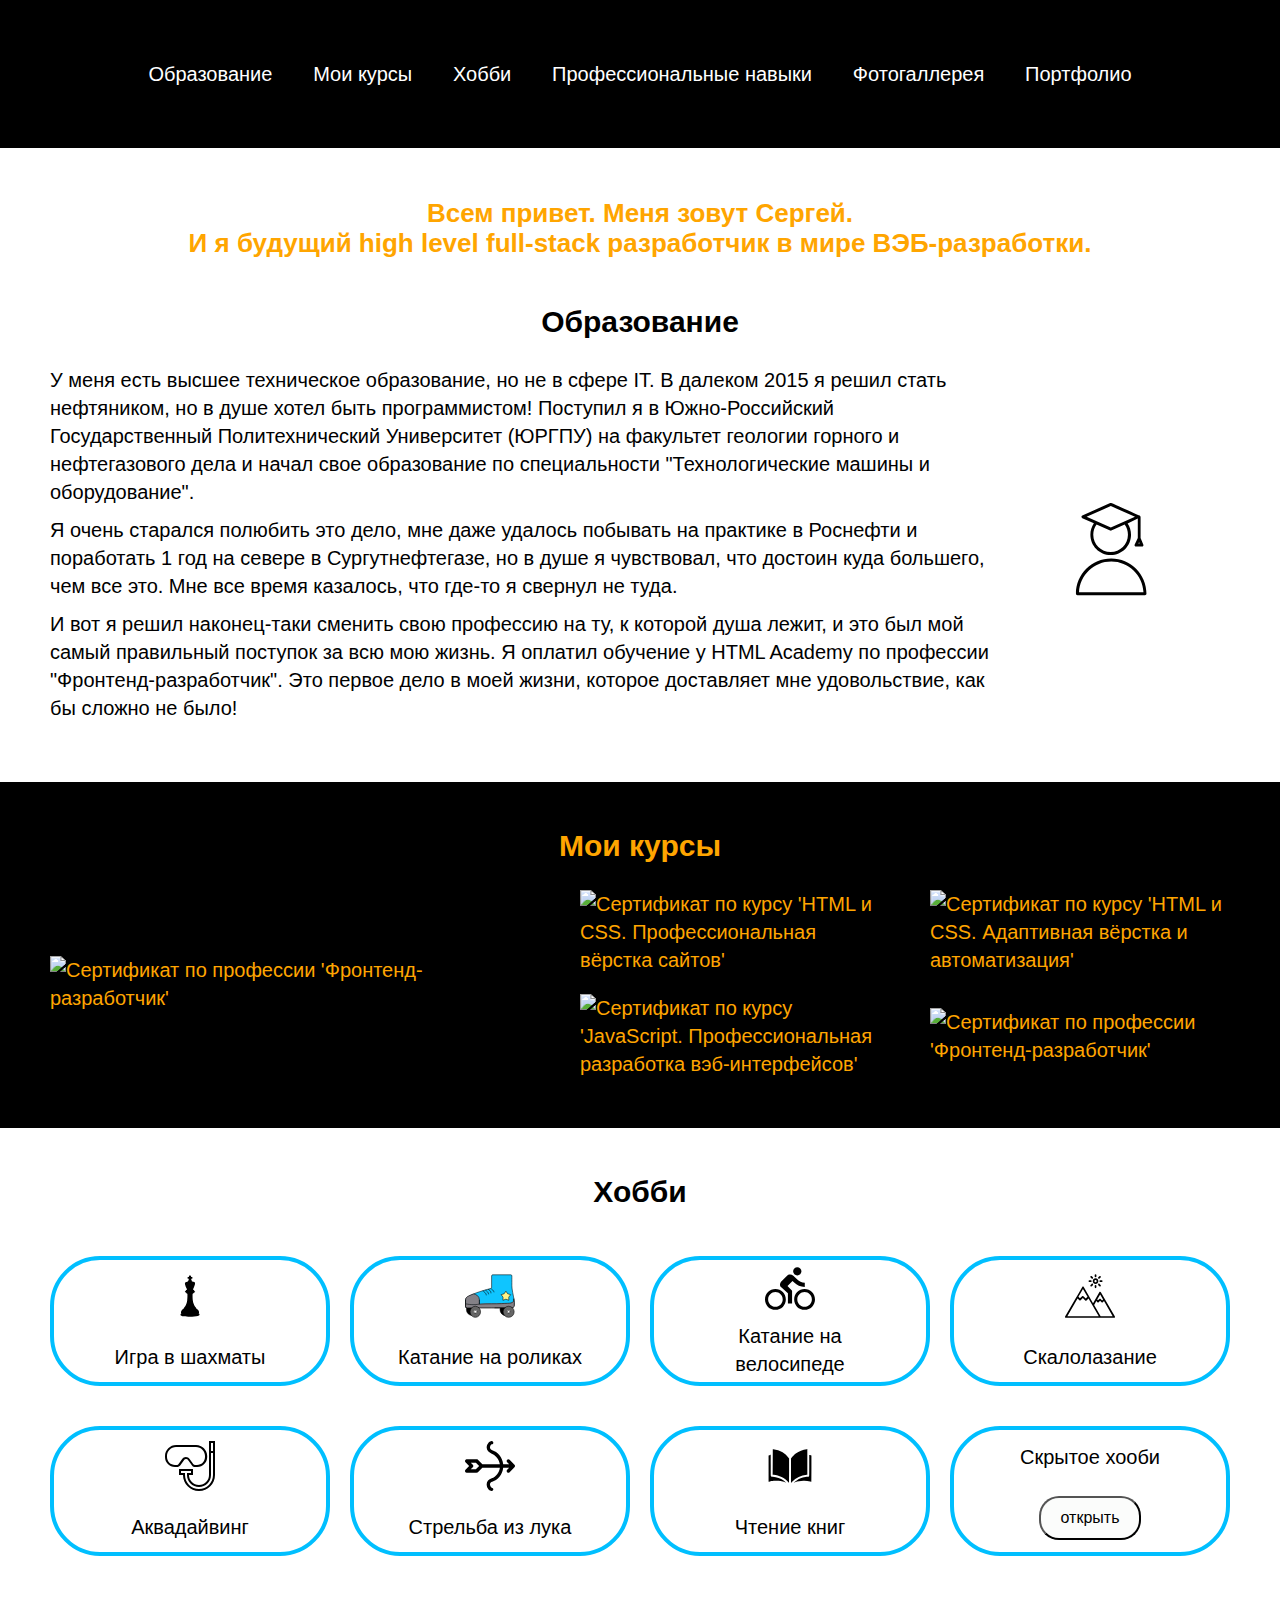
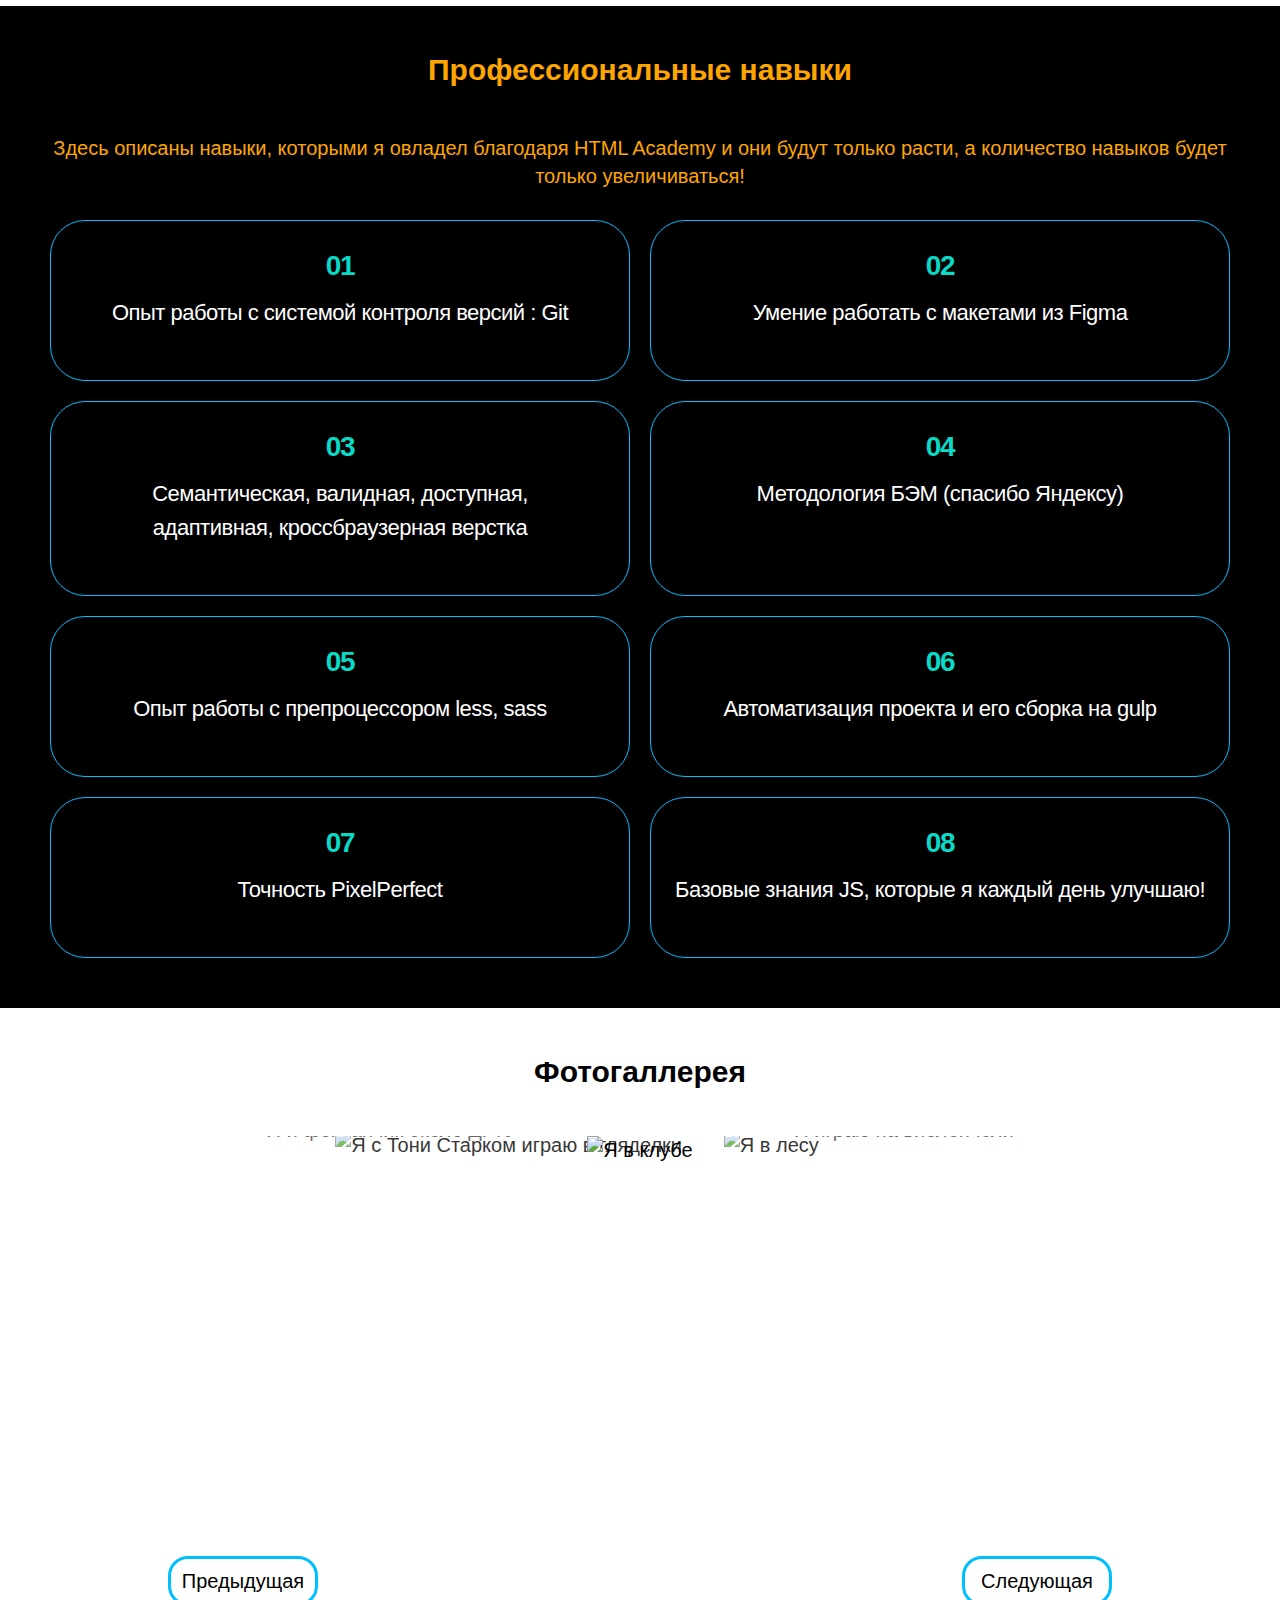
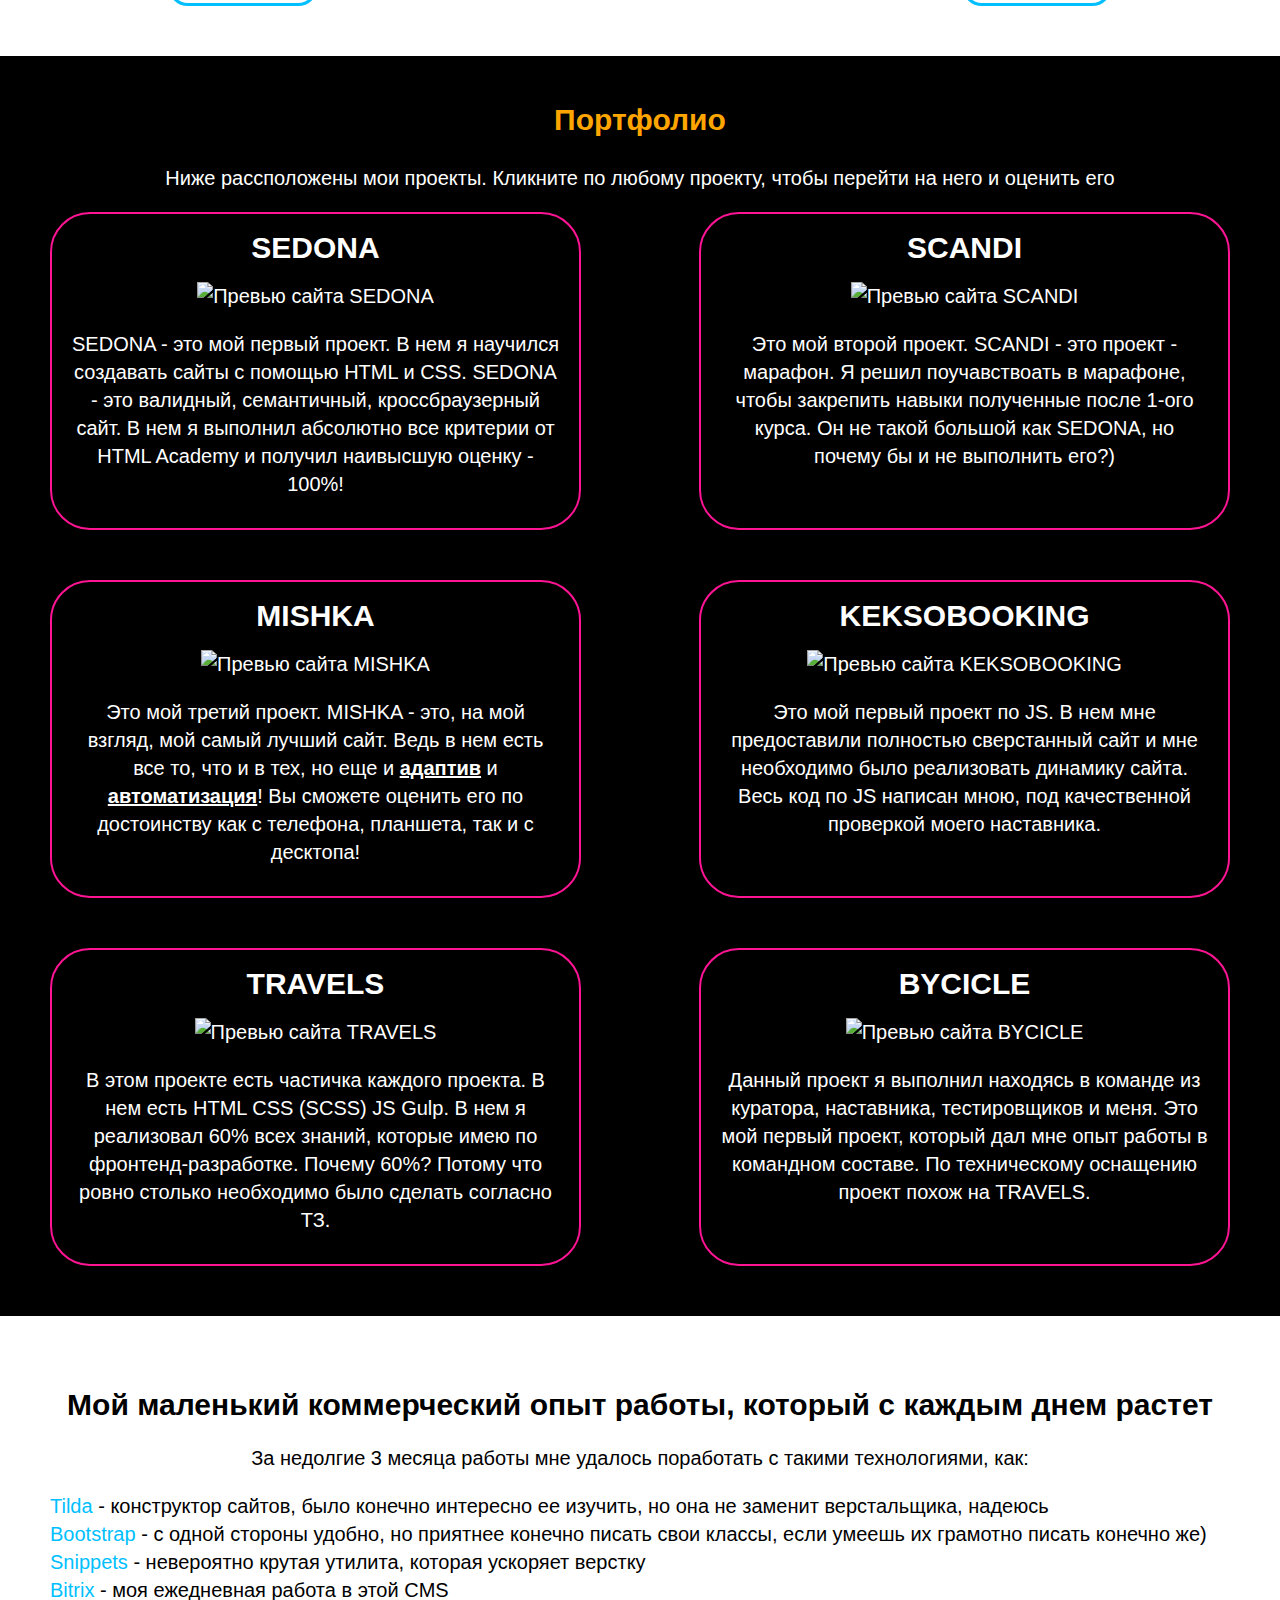
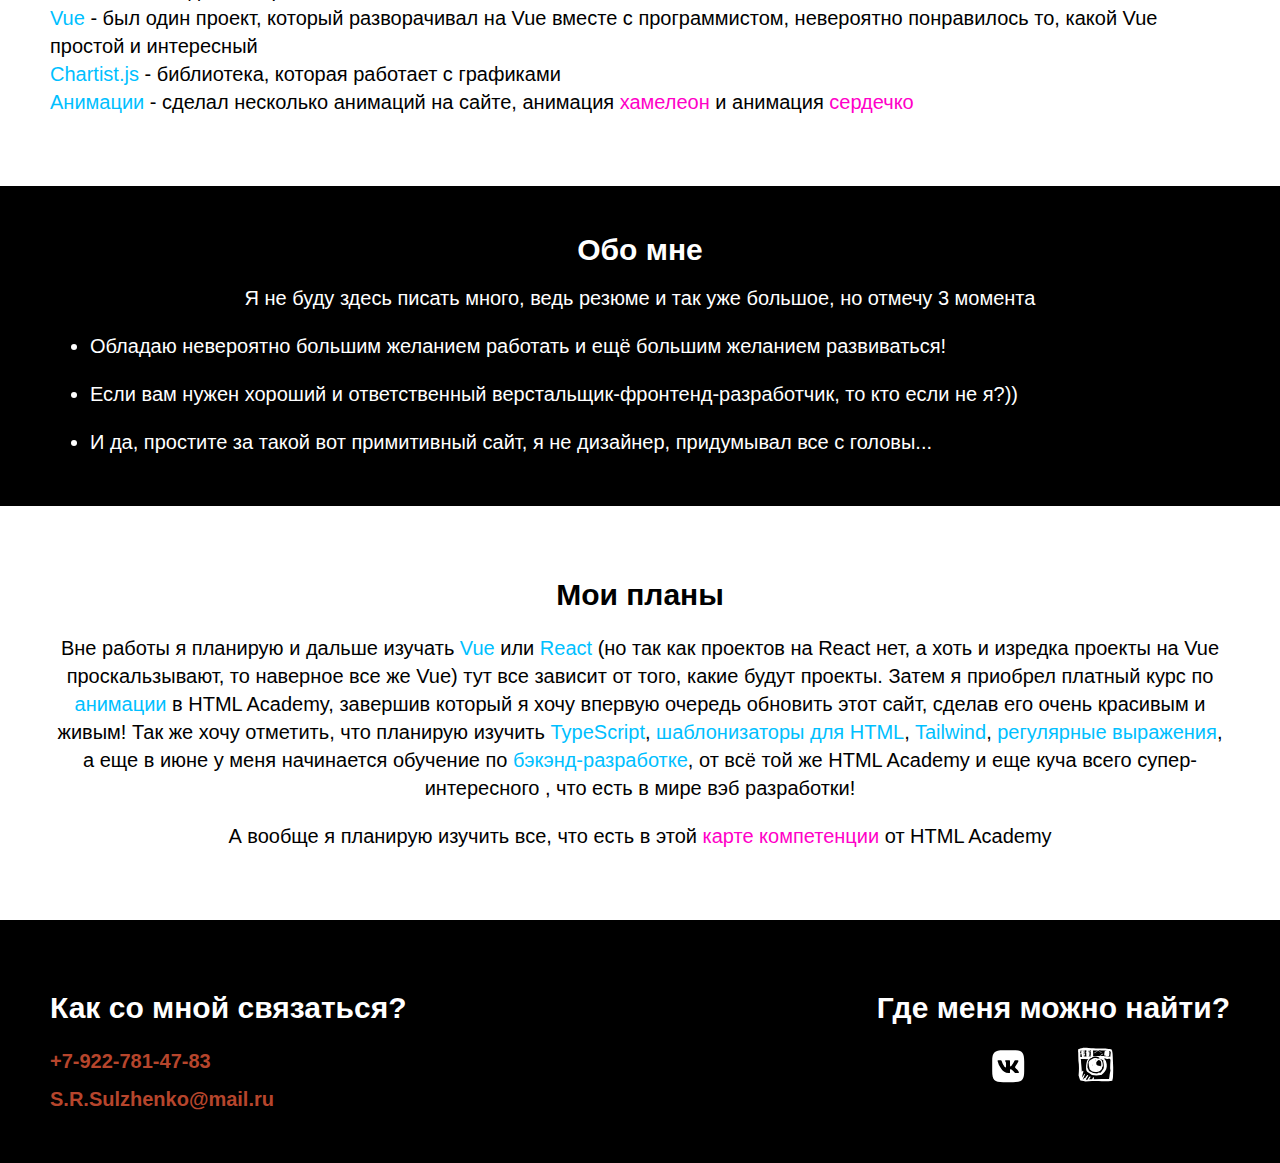
==== commit b6a14a61: "Update index.html" ====
--- a/index.html
+++ b/index.html
@@ -382,7 +382,7 @@
       <section class="my-targets">
         <div class="my-targets__wrapper">
           <h2 class="my-targets__title">Мои планы</h2>
-          <p class="my-targets__description">Вне работы я планирую и дальше изучать <span class="my-targets__item">Vue</span> или <span class="my-targets__item">React</span> (но так как проектов на React нет, а хоть и изредка проекты на Vue проскальзывают, то наверное все же Vue) тут все зависит от того, какие будут проекты. Затем я приобрел платный курс по <span class="my-targets__item">анимации</span> в HTML Academy, завершив который я хочу впервую очередь обновить этот сайт, сделав его очень красивым и живым! Так же хочу отметить, что планирую изучить TypeScript, шаблонизаторы для HTML, <span class="my-targets__item">Tailwind</span>, <span class="my-targets__item">регулярные выражения</span>, а еще в июне у меня начинается обучение по <span class="my-targets__item">бэкэнд-разработке</span>, от всё той же HTML Academy и еще куча всего супер-интересного , что есть в мире вэб разработки!</p>
+          <p class="my-targets__description">Вне работы я планирую и дальше изучать <span class="my-targets__item">Vue</span> или <span class="my-targets__item">React</span> (но так как проектов на React нет, а хоть и изредка проекты на Vue проскальзывают, то наверное все же Vue) тут все зависит от того, какие будут проекты. Затем я приобрел платный курс по <span class="my-targets__item">анимации</span> в HTML Academy, завершив который я хочу впервую очередь обновить этот сайт, сделав его очень красивым и живым! Так же хочу отметить, что планирую изучить <span class="my-targets__item">TypeScript</span>, <span class="my-targets__item">шаблонизаторы для HTML</span>, <span class="my-targets__item">Tailwind</span>, <span class="my-targets__item">регулярные выражения</span>, а еще в июне у меня начинается обучение по <span class="my-targets__item">бэкэнд-разработке</span>, от всё той же HTML Academy и еще куча всего супер-интересного , что есть в мире вэб разработки!</p>
           <p class="my-targets__description">А вообще я планирую изучить все, что есть в этой <a target="_blank" class="my-targets__link" href="https://miro.com/app/board/o9J_llej1Qg=/?moveToWidget=3074457367170561120&cot=14&fromRedirect=1">карте компетенции</a> от HTML Academy </p>
         </div>
       </section>
--- a/css/style.min.css
+++ b/css/style.min.css
@@ -1,2 +1 @@
-@-webkit-keyframes preloader-rotate{to{transform:rotate(360deg)}}@keyframes preloader-rotate{to{transform:rotate(360deg)}}@-webkit-keyframes preloader-bounce{0%,to{transform:scale(0)}50%{transform:scale(1)}}@keyframes preloader-bounce{0%,to{transform:scale(0)}50%{transform:scale(1)}}@-webkit-keyframes shake{0%,50%,to{transform:rotate(0deg)}10%,30%{transform:rotate(-10deg)}20%,40%{transform:rotate(10deg)}}@keyframes shake{0%,50%,to{transform:rotate(0deg)}10%,30%{transform:rotate(-10deg)}20%,40%{transform:rotate(10deg)}}@font-face{font-family:"Roboto";src:url(../fonts/Roboto-Regular.woff2) format("woff2"),url(../fonts/Roboto-Regular.woff) format("woff");font-weight:400;font-style:normal;font-display:swap}@font-face{font-family:"Roboto";src:url(../fonts/Roboto-Medium.woff2) format("woff2"),url(../fonts/Roboto-Medium.woff) format("woff");font-weight:400;font-style:normal;font-display:swap}@font-face{font-family:"Roboto";src:url(../fonts/Roboto-Bold.woff2) format("woff2"),url(../fonts/Roboto-Bold.woff) format("woff");font-weight:700;font-style:normal;font-display:swap}.page,figure{width:100%;height:100%}.page{font-family:"Roboto","Arial",sans-serif;font-size:20px;font-weight:400;line-height:28px;padding:0;margin:0 auto;box-sizing:border-box}*,::after,::before{box-sizing:inherit}.body{display:grid;grid-template-rows:-webkit-min-content 1fr -webkit-min-content;grid-template-rows:min-content 1fr min-content;color:#000;margin:0;scroll-behavior:smooth}.visually-hidden{position:absolute;width:1px;height:1px;border:0;white-space:nowrap;-webkit-clip-path:inset(100%);clip-path:inset(100%);clip:rect(0 0 0 0);overflow:hidden;padding:0;margin:-1px}.hide{display:none}figure{display:block;margin:0}.preloader{position:fixed;inset:0;background:#fff1e1;z-index:1001}.preloader__container{position:relative;top:50%;left:50%;width:70px;height:70px;margin-top:-35px;margin-left:-35px;text-align:center;-webkit-animation:preloader-rotate 2s infinite linear;animation:preloader-rotate 2s infinite linear}.preloader__item{position:absolute;display:inline-block;top:0;background-color:#87ceeb;border-radius:100%;width:35px;height:35px;-webkit-animation:preloader-bounce 2s infinite ease-in-out;animation:preloader-bounce 2s infinite ease-in-out}.preloader__item:last-child{top:auto;bottom:0;-webkit-animation-delay:-1s;animation-delay:-1s}.about-me{width:100%;text-align:center;color:#fff;background:#000}@media (max-width:767.99px){.about-me{text-align:left;color:#000;background:#fff}}.about-me__wrapper{max-width:1440px;padding:50px;margin:0 auto}@media (max-width:767.99px){.about-me__wrapper{max-width:none;padding:15px}}.about-me__text,.about-me__title{margin:0 0 20px}.about-me__list{text-align:start;display:flex;flex-flow:row wrap;gap:20px 0;margin:0}@media (max-width:767.99px){.about-me__list{padding:0 0 0 19px}}.contacts{display:flex;flex-flow:column}.contacts__link{text-decoration:none;font-weight:700;color:#b6452c;margin:0 0 10px}.contacts__link:last-child{margin:0}.courses{width:100%;color:orange;background:#000;padding:50px}@media (max-width:767.99px){.courses{padding:15px}}.courses__title{width:100%;max-width:1440px;text-align:center;display:block;padding:0;margin:0 auto 30px}@media (max-width:767.99px){.courses__title{max-width:none}}.courses__slider{width:100%;max-width:1440px;display:grid;grid-template-columns:1fr 1fr;gap:0 50px;margin:0 auto}@media (max-width:767.99px){.courses__slider{max-width:none;grid-template-columns:1fr}}.courses__main-slide{width:100%;display:flex;align-items:center}@media (max-width:767.99px){.courses__main-slide{display:none}}.courses__main-slide img{width:612px;height:auto;margin:0;transition-duration:.3s}.courses__main-slide--current img,.courses__slides figure:hover img{box-shadow:0 0 10px 5px red;transition-duration:.7s}.courses__slides{display:grid;grid-template-columns:300px 300px;gap:20px 50px}@media (max-width:767.99px){.courses__slides{grid-template-columns:1fr}}.courses__slides figure{display:flex;justify-content:center;align-items:center;background:0 0;padding:0}@media (max-width:767.99px){.courses__slides figure{width:100%;height:auto}}.courses__slides img{height:auto;transition-duration:.3s}@media (max-width:767.99px){.courses__slides img{width:100%;max-width:400px;height:auto;-o-object-fit:contain;object-fit:contain}}.courses__slides figure:hover img{outline:0;border:0}.education{width:100%;max-width:1440px;display:flex;flex-flow:row wrap;align-items:center;padding:0 50px 50px;margin:0 auto}@media (max-width:767.99px){.education{max-width:none;padding:15px}}.education__title{width:100%;text-align:center;margin:0 0 30px}.education__info-container{width:80%}@media (max-width:767.99px){.education__info-container{width:100%}}.education__text{margin:0 0 10px}.education__svg{width:20%;height:100px}@media (max-width:767.99px){.education__svg{display:none}}.education:hover .education__svg-a{fill:orange}.education:hover .education__svg-b{fill:#00bfff}.experience{width:100%;text-align:center}@media (max-width:767.99px){.experience{text-align:left;color:#fff;background:#000}}.experience__wrapper{max-width:1440px;padding:50px;margin:0 auto}@media (max-width:767.99px){.experience__wrapper{max-width:none;padding:15px}}.experience__list{list-style-type:none;text-align:left;padding:0}.experience__item-begin{color:#00bfff}.experience__item-link{text-decoration:none;color:#ff00c8}.footer{width:100%;color:#fff;background:#000;padding:50px}@media (max-width:767.99px){.footer{color:#000;background:#fff;padding:15px}}.footer__wrapper{width:100%;max-width:1440px;display:flex;justify-content:space-between;margin:0 auto}@media (max-width:767.99px){.footer__wrapper{max-width:none;flex-flow:column wrap}}.header{width:100%;background:#000;padding:50px 0}@media (max-width:767.99px){.header{display:none;padding:15px 0}}.header__wrapper{width:80%;max-width:1440px;margin:0 auto}@media (max-width:767.99px){.header__wrapper{width:100%;max-width:none}}.header__list{width:100%;font-size:20px;line-height:28px;text-align:center;list-style:none;display:flex;justify-content:space-around;align-items:center;padding:0;margin:0}.header__item,.header__item:hover{transition-duration:.7s}.header__item:hover{background-color:#00bfff;border-radius:10px}.header__item:hover .header__link{color:#000}.header__link{text-decoration:none;display:block;color:#fff;padding:10px}.hobby{width:100%;max-width:1440px;padding:50px;margin:0 auto}@media (max-width:767.99px){.hobby{max-width:none;padding:15px}}.hobby__title{text-align:center;margin:0 0 50px}.hobby__text{font-size:16px;line-height:20px;margin:0 0 10px}.hobby__list{width:100%;list-style:none;display:grid;grid-template-columns:1fr 1fr 1fr 1fr;gap:40px 20px;padding:0;margin:0 auto}@media (max-width:767.99px){.hobby__list{grid-template-columns:1fr 1fr}}.hobby__item{width:100%;min-height:130px;text-align:center;display:flex;flex-flow:column;justify-content:space-around;align-items:center;color:#000;background:#fff;border:4px solid #00bfff;border-radius:50px;overflow:hidden;transition-duration:.7s}.hobby__item:hover{box-shadow:0 0 10px 5px currentColor;border:0;transition-duration:.7s}.hobby__item-description{width:80%;margin:0}@media (max-width:767.99px){.hobby__item-description{width:100%}}.hobby__item-svg{width:50px;height:50px}.hobby__button{font-family:inherit;font-size:16px;line-height:20px;border-radius:20px;background:rgba(114,158,134,.0295);padding:10px 20px;margin:0;cursor:pointer}.photo-gallery{width:100%;max-width:1440px;text-align:center;color:#000;background:#fff;padding:50px;margin:0 auto}@media (max-width:767.99px){.photo-gallery{display:none}}.photo-gallery__title{margin:0 0 50px}.photo-gallery__container{width:800px;height:800px;display:flex;flex-flow:row wrap;margin:0 auto}@media (max-width:767.99px){.photo-gallery__container{width:100%}}.photo-gallery__slider{height:400px;list-style:none;position:relative;padding:0;margin:0 0 20px;overflow:hidden}.photo-gallery__slide{width:400px;height:400px;position:absolute;transition:all .5s}@media (max-width:767.99px){.photo-gallery__slide{width:100%;height:auto}}.photo-gallery__image,.photo-gallery__picture{width:100%;height:100%}.photo-gallery__button-container{width:80%;display:flex;justify-content:space-between;margin:0 auto}.photo-gallery__button{width:150px;height:50px;font-size:20px;line-height:22px;border:3px solid #00bfff;border-radius:20px;color:#000;background-color:#fff;cursor:pointer}.portfolio{width:100%;text-align:center;color:#fff;background:#000;padding:50px}@media (max-width:767.99px){.portfolio{color:#000;background:#fff;padding:15px}}.portfolio__wrapper{width:100%;max-width:1440px;margin:0 auto}@media (max-width:767.99px){.portfolio__wrapper{max-width:none}}.portfolio__title{color:orange;margin:0 0 30px}.portfolio__text{margin:0 0 20px}.portfolio__list{width:100%;list-style:none;display:grid;grid-template-columns:1fr 1fr;gap:50px 10%;padding:0;margin:0}@media (max-width:767.99px){.portfolio__list{grid-template-columns:1fr}}.portfolio__item{width:100%;background:#000;border:2px solid #ff1493;border-radius:40px}@media (max-width:767.99px){.portfolio__item{background:#fff}}.portfolio__link{text-decoration:none;text-align:center;display:flex;flex-flow:row wrap;color:inherit;padding:20px}@media (max-width:767.99px){.portfolio__link{display:block}}.portfolio__item:hover{transform:scale(95%);transition:1s ease;border:2px solid #00bfff}.portfolio__link-title{width:100%;display:block;margin:0 0 20px}.portfolio__image{width:100%;height:300px;margin:0 auto;-o-object-fit:contain;object-fit:contain}@media (max-width:767.99px){.portfolio__image{width:100%;height:auto}}.portfolio__description{margin-bottom:10px}.portfolio__item-description:last-child{margin-bottom:0}.preview{width:100%;max-width:1440px;display:flex;align-items:center;justify-content:center;padding:50px;margin:0 auto}@media (max-width:767.99px){.preview{max-width:none;background:#000;padding:15px}}.preview__title{width:80%;font-size:26px;line-height:30px;text-align:center;color:orange;margin:0}@media (max-width:767.99px){.preview__title{width:100%;font-size:20px}}.my-targets{width:100%;text-align:center}@media (max-width:767.99px){.my-targets{text-align:initial;color:#fff;background:#000}}.my-targets__wrapper{max-width:1440px;padding:50px;margin:0 auto}@media (max-width:767.99px){.my-targets__wrapper{max-width:none;padding:15px}}.my-targets__link{text-decoration:none;color:#ff00c8}.my-targets__item{color:#00bfff}.skills{width:100%;text-align:center;color:#241818;background:#000;padding:50px}@media (max-width:767.99px){.skills{padding:15px}}.skills__wrapper{width:100%;max-width:1440px;margin:0 auto}@media (max-width:767.99px){.skills__wrapper{max-width:none}}.skills__title{color:orange;margin:0 0 50px}.skills__text{color:orange;margin:0 0 30px}.skills__list{list-style:none;display:grid;grid-template-columns:1fr 1fr;gap:20px 20px;color:#fff;counter-reset:counter-name;padding:0;margin:0}@media (max-width:767.99px){.skills__list{grid-template-columns:1fr}}.skills__item{width:100%;font-size:22px;line-height:34px;letter-spacing:-.5px;text-align:center;position:relative;border:1px solid #00bfff;border-radius:35px;padding:75px 20px 50px;box-sizing:border-box;overflow:hidden}.skills__item::before{counter-increment:counter-name;content:"0" counter(counter-name);width:100%;height:55px;font-size:28px;line-height:38px;font-weight:700;letter-spacing:-1.27px;position:absolute;top:1px;left:50%;transform:translateX(-50%);color:#0ad9c6;padding-top:25px;box-sizing:border-box}.social__container{width:50%;display:flex;justify-content:space-around;margin:0 auto}@media (max-width:767.99px){.social__container{width:100%}}.social__instagram,.social__link,.social__vk{width:40px;height:40px}.social__instagram path,.social__vk path{width:40px;height:40px;fill:#fff}@media (max-width:767.99px){.social__instagram path,.social__vk path{fill:#000}}.social__instagram:hover,.social__vk:hover{-webkit-animation:shake 1.2s ease-in-out;animation:shake 1.2s ease-in-out}
-/*# sourceMappingURL=style.min.css.map */
+@-webkit-keyframes preloader-rotate{to{transform:rotate(360deg)}}@keyframes preloader-rotate{to{transform:rotate(360deg)}}@-webkit-keyframes preloader-bounce{0%,to{transform:scale(0)}50%{transform:scale(1)}}@keyframes preloader-bounce{0%,to{transform:scale(0)}50%{transform:scale(1)}}@-webkit-keyframes shake{0%,50%,to{transform:rotate(0deg)}10%,30%{transform:rotate(-10deg)}20%,40%{transform:rotate(10deg)}}@keyframes shake{0%,50%,to{transform:rotate(0deg)}10%,30%{transform:rotate(-10deg)}20%,40%{transform:rotate(10deg)}}@font-face{font-family:"Roboto";src:url(../fonts/Roboto-Regular.woff2) format("woff2"),url(../fonts/Roboto-Regular.woff) format("woff");font-weight:400;font-style:normal;font-display:swap}@font-face{font-family:"Roboto";src:url(../fonts/Roboto-Medium.woff2) format("woff2"),url(../fonts/Roboto-Medium.woff) format("woff");font-weight:400;font-style:normal;font-display:swap}@font-face{font-family:"Roboto";src:url(../fonts/Roboto-Bold.woff2) format("woff2"),url(../fonts/Roboto-Bold.woff) format("woff");font-weight:700;font-style:normal;font-display:swap}.page,figure{width:100%;height:100%}.page{font-family:"Roboto","Arial",sans-serif;font-size:20px;font-weight:400;line-height:28px;padding:0;margin:0 auto;box-sizing:border-box}*,::after,::before{box-sizing:inherit}.body{display:grid;grid-template-rows:-webkit-min-content 1fr -webkit-min-content;grid-template-rows:min-content 1fr min-content;color:#000;margin:0;scroll-behavior:smooth}.visually-hidden{position:absolute;width:1px;height:1px;border:0;white-space:nowrap;-webkit-clip-path:inset(100%);clip-path:inset(100%);clip:rect(0 0 0 0);overflow:hidden;padding:0;margin:-1px}.hide{display:none}figure{display:block;margin:0}.preloader{position:fixed;inset:0;background:#fff1e1;z-index:1001}.preloader__container{position:relative;top:50%;left:50%;width:70px;height:70px;margin-top:-35px;margin-left:-35px;text-align:center;-webkit-animation:preloader-rotate 2s infinite linear;animation:preloader-rotate 2s infinite linear}.preloader__item{position:absolute;display:inline-block;top:0;background-color:#87ceeb;border-radius:100%;width:35px;height:35px;-webkit-animation:preloader-bounce 2s infinite ease-in-out;animation:preloader-bounce 2s infinite ease-in-out}.preloader__item:last-child{top:auto;bottom:0;-webkit-animation-delay:-1s;animation-delay:-1s}.about-me{width:100%;text-align:center;color:#fff;background:#000}@media (max-width: 767.99px){.about-me{text-align:left;color:#000;background:#fff}}.about-me__wrapper{max-width:1440px;padding:50px;margin:0 auto}@media (max-width: 767.99px){.about-me__wrapper{max-width:none;padding:15px}}.about-me__text,.about-me__title{margin:0 0 20px}.about-me__list{text-align:start;display:flex;flex-flow:row wrap;gap:20px 0;margin:0}@media (max-width: 767.99px){.about-me__list{padding:0 0 0 19px}}.contacts{display:flex;flex-flow:column}.contacts__link{text-decoration:none;font-weight:700;color:#b6452c;margin:0 0 10px}.contacts__link:last-child{margin:0}.courses{width:100%;color:orange;background:#000;padding:50px}@media (max-width: 767.99px){.courses{padding:15px}}.courses__title{width:100%;max-width:1440px;text-align:center;display:block;padding:0;margin:0 auto 30px}@media (max-width: 767.99px){.courses__title{max-width:none}}.courses__slider{width:100%;max-width:1440px;display:grid;grid-template-columns:1fr 1fr;gap:0 50px;margin:0 auto}@media (max-width: 1023.99px){.courses__slider{max-width:none;grid-template-columns:1fr}}.courses__main-slide{width:100%;display:flex;align-items:center}@media (max-width: 1023.99px){.courses__main-slide{display:none}}.courses__main-slide img{width:612px;height:auto;margin:0;transition-duration:.3s}.courses__main-slide--current img,.courses__slides figure:hover img{box-shadow:0 0 10px 5px red;transition-duration:.7s}.courses__slides{display:grid;grid-template-columns:300px 300px;gap:20px 50px}@media (max-width: 767.99px){.courses__slides{grid-template-columns:1fr}}@media (max-width: 1023.99px){.courses__slides{grid-template-columns:1fr 1fr}}.courses__slides figure{display:flex;justify-content:center;align-items:center;background:0 0;padding:0}@media (max-width: 767.99px){.courses__slides figure{width:100%;height:auto}}.courses__slides img{height:auto;transition-duration:.3s}@media (max-width: 767.99px){.courses__slides img{width:100%;max-width:400px;height:auto;-o-object-fit:contain;object-fit:contain}}.courses__slides figure:hover img{outline:0;border:0}.education{width:100%;max-width:1440px;display:flex;flex-flow:row wrap;align-items:center;padding:0 50px 50px;margin:0 auto}@media (max-width: 767.99px){.education{max-width:none;padding:15px}}.education__title{width:100%;text-align:center;margin:0 0 30px}.education__info-container{width:80%}@media (max-width: 767.99px){.education__info-container{width:100%}}.education__text{margin:0 0 10px}.education__svg{width:20%;height:100px}@media (max-width: 767.99px){.education__svg{display:none}}.education:hover .education__svg-a{fill:orange}.education:hover .education__svg-b{fill:#00bfff}.experience{width:100%;text-align:center}@media (max-width: 767.99px){.experience{text-align:left;color:#fff;background:#000}}.experience__wrapper{max-width:1440px;padding:50px;margin:0 auto}@media (max-width: 767.99px){.experience__wrapper{max-width:none;padding:15px}}.experience__list{list-style-type:none;text-align:left;padding:0}.experience__item-begin{color:#00bfff}.experience__item-link{text-decoration:none;color:#ff00c8}.footer{width:100%;color:#fff;background:#000;padding:50px}@media (max-width: 767.99px){.footer{color:#000;background:#fff;padding:15px}}.footer__wrapper{width:100%;max-width:1440px;display:flex;justify-content:space-between;margin:0 auto}@media (max-width: 767.99px){.footer__wrapper{max-width:none;flex-flow:column wrap}}.header{width:100%;background:#000;padding:50px 0}@media (max-width: 767.99px){.header{display:none;padding:15px 0}}.header__wrapper{width:80%;max-width:1440px;margin:0 auto}@media (max-width: 767.99px){.header__wrapper{width:100%;max-width:none}}.header__list{width:100%;font-size:20px;line-height:28px;text-align:center;list-style:none;display:flex;justify-content:space-around;align-items:center;padding:0;margin:0}.header__item,.header__item:hover{transition-duration:.7s}.header__item:hover{background-color:#00bfff;border-radius:10px}.header__item:hover .header__link{color:#000}.header__link{text-decoration:none;display:block;color:#fff;padding:10px}.hobby{width:100%;max-width:1440px;padding:50px;margin:0 auto}@media (max-width: 767.99px){.hobby{max-width:none;padding:15px}}.hobby__title{text-align:center;margin:0 0 50px}.hobby__text{font-size:16px;line-height:20px;margin:0 0 10px}.hobby__list{width:100%;list-style:none;display:grid;grid-template-columns:1fr 1fr 1fr 1fr;gap:40px 20px;padding:0;margin:0 auto}@media (max-width: 767.99px){.hobby__list{grid-template-columns:1fr 1fr}}.hobby__item{width:100%;min-height:130px;text-align:center;display:flex;flex-flow:column;justify-content:space-around;align-items:center;color:#000;background:#fff;border:4px solid #00bfff;border-radius:50px;overflow:hidden;transition-duration:.7s}.hobby__item:hover{box-shadow:0 0 10px 5px currentColor;border:0;transition-duration:.7s}.hobby__item-description{width:80%;margin:0}@media (max-width: 767.99px){.hobby__item-description{width:100%}}.hobby__item-svg{width:50px;height:50px}.hobby__button{font-family:inherit;font-size:16px;line-height:20px;border-radius:20px;background:rgba(114,158,134,0.0295);padding:10px 20px;margin:0;cursor:pointer}.photo-gallery{width:100%;max-width:1440px;text-align:center;color:#000;background:#fff;padding:50px;margin:0 auto}@media (max-width: 767.99px){.photo-gallery{display:none}}.photo-gallery__title{margin:0 0 50px}.photo-gallery__container{width:800px;height:800px;display:flex;flex-flow:row wrap;margin:0 auto}@media (max-width: 767.99px){.photo-gallery__container{width:100%}}.photo-gallery__slider{height:400px;list-style:none;position:relative;padding:0;margin:0 0 20px;overflow:hidden}.photo-gallery__slide{width:400px;height:400px;position:absolute;transition:all .5s}@media (max-width: 767.99px){.photo-gallery__slide{width:100%;height:auto}}.photo-gallery__image,.photo-gallery__picture{width:100%;height:100%}.photo-gallery__button-container{width:80%;display:flex;justify-content:space-between;margin:0 auto}.photo-gallery__button{width:150px;height:50px;font-size:20px;line-height:22px;border:3px solid #00bfff;border-radius:20px;color:#000;background-color:#fff;cursor:pointer}.portfolio{width:100%;text-align:center;color:#fff;background:#000;padding:50px}@media (max-width: 767.99px){.portfolio{color:#000;background:#fff;padding:15px}}.portfolio__wrapper{width:100%;max-width:1440px;margin:0 auto}@media (max-width: 767.99px){.portfolio__wrapper{max-width:none}}.portfolio__title{color:orange;margin:0 0 30px}.portfolio__text{margin:0 0 20px}.portfolio__list{width:100%;list-style:none;display:grid;grid-template-columns:1fr 1fr;gap:50px 10%;padding:0;margin:0}@media (max-width: 767.99px){.portfolio__list{grid-template-columns:1fr}}.portfolio__item{width:100%;background:#000;border:2px solid #ff1493;border-radius:40px}@media (max-width: 767.99px){.portfolio__item{background:#fff}}.portfolio__link{text-decoration:none;text-align:center;display:flex;flex-flow:row wrap;justify-content:center;color:inherit;padding:20px}@media (max-width: 767.99px){.portfolio__link{display:block}}.portfolio__item:hover{transform:scale(95%);transition:1s ease;border:2px solid #00bfff}.portfolio__link-title{width:100%;display:block;margin:0 0 20px}.portfolio__image{width:100%;height:300px;margin:0 auto;-o-object-fit:contain;object-fit:contain}@media (max-width: 767.99px){.portfolio__image{width:100%;height:auto}}.portfolio__description{margin-bottom:10px}.portfolio__item-description:last-child{margin-bottom:0}.preview{width:100%;max-width:1440px;display:flex;align-items:center;justify-content:center;padding:50px;margin:0 auto}@media (max-width: 767.99px){.preview{max-width:none;background:#000;padding:15px}}.preview__title{width:80%;font-size:26px;line-height:30px;text-align:center;color:orange;margin:0}@media (max-width: 767.99px){.preview__title{width:100%;font-size:20px}}.my-targets{width:100%;text-align:center}@media (max-width: 767.99px){.my-targets{text-align:initial;color:#fff;background:#000}}.my-targets__wrapper{max-width:1440px;padding:50px;margin:0 auto}@media (max-width: 767.99px){.my-targets__wrapper{max-width:none;padding:15px}}.my-targets__link{text-decoration:none;color:#ff00c8}.my-targets__item{color:#00bfff}.skills{width:100%;text-align:center;color:#241818;background:#000;padding:50px}@media (max-width: 767.99px){.skills{padding:15px}}.skills__wrapper{width:100%;max-width:1440px;margin:0 auto}@media (max-width: 767.99px){.skills__wrapper{max-width:none}}.skills__title{color:orange;margin:0 0 50px}.skills__text{color:orange;margin:0 0 30px}.skills__list{list-style:none;display:grid;grid-template-columns:1fr 1fr;gap:20px 20px;color:#fff;counter-reset:counter-name;padding:0;margin:0}@media (max-width: 767.99px){.skills__list{grid-template-columns:1fr}}.skills__item{width:100%;font-size:22px;line-height:34px;letter-spacing:-.5px;text-align:center;position:relative;border:1px solid #00bfff;border-radius:35px;padding:75px 20px 50px;box-sizing:border-box;overflow:hidden}.skills__item::before{counter-increment:counter-name;content:"0" counter(counter-name);width:100%;height:55px;font-size:28px;line-height:38px;font-weight:700;letter-spacing:-1.27px;position:absolute;top:1px;left:50%;transform:translateX(-50%);color:#0ad9c6;padding-top:25px;box-sizing:border-box}.social__container{width:50%;display:flex;justify-content:space-around;margin:0 auto}@media (max-width: 767.99px){.social__container{width:100%}}.social__instagram,.social__link,.social__vk{width:40px;height:40px}.social__instagram path,.social__vk path{width:40px;height:40px;fill:#fff}@media (max-width: 767.99px){.social__instagram path,.social__vk path{fill:#000}}.social__instagram:hover,.social__vk:hover{-webkit-animation:shake 1.2s ease-in-out;animation:shake 1.2s ease-in-out}
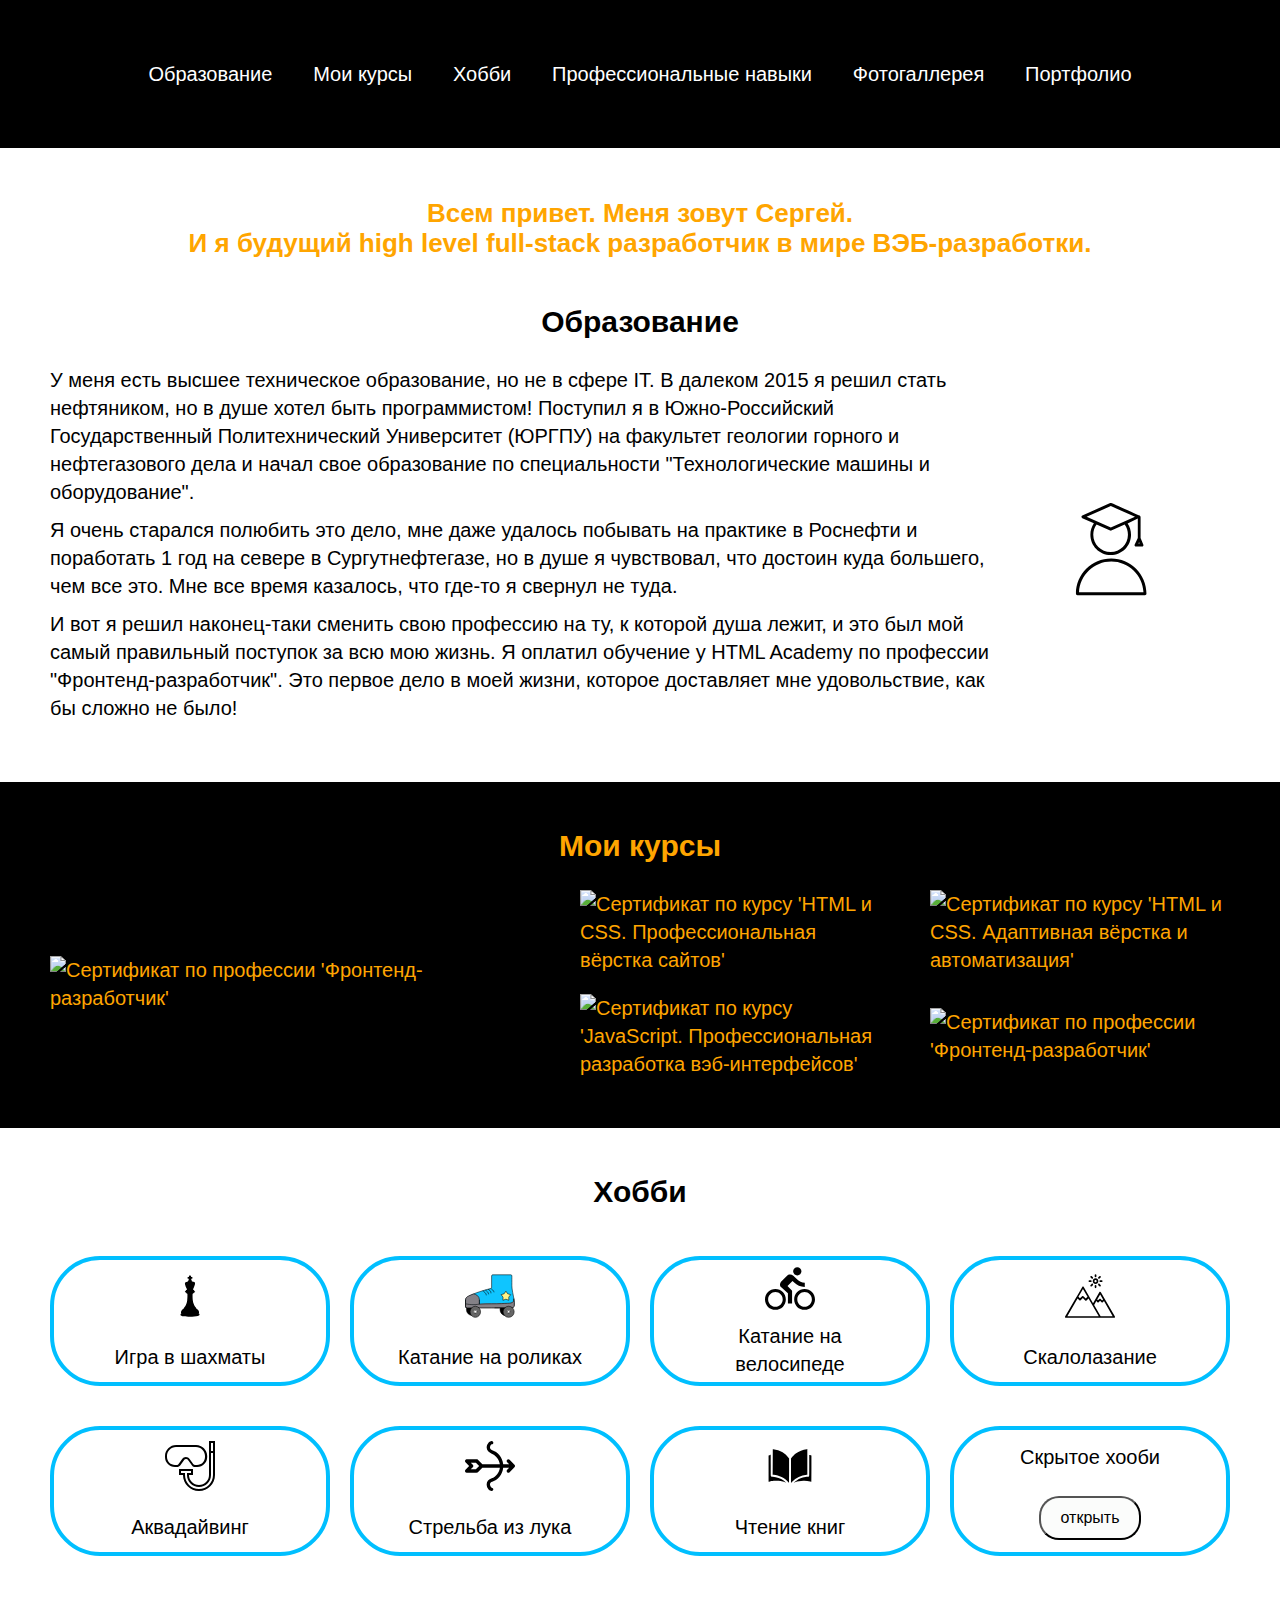
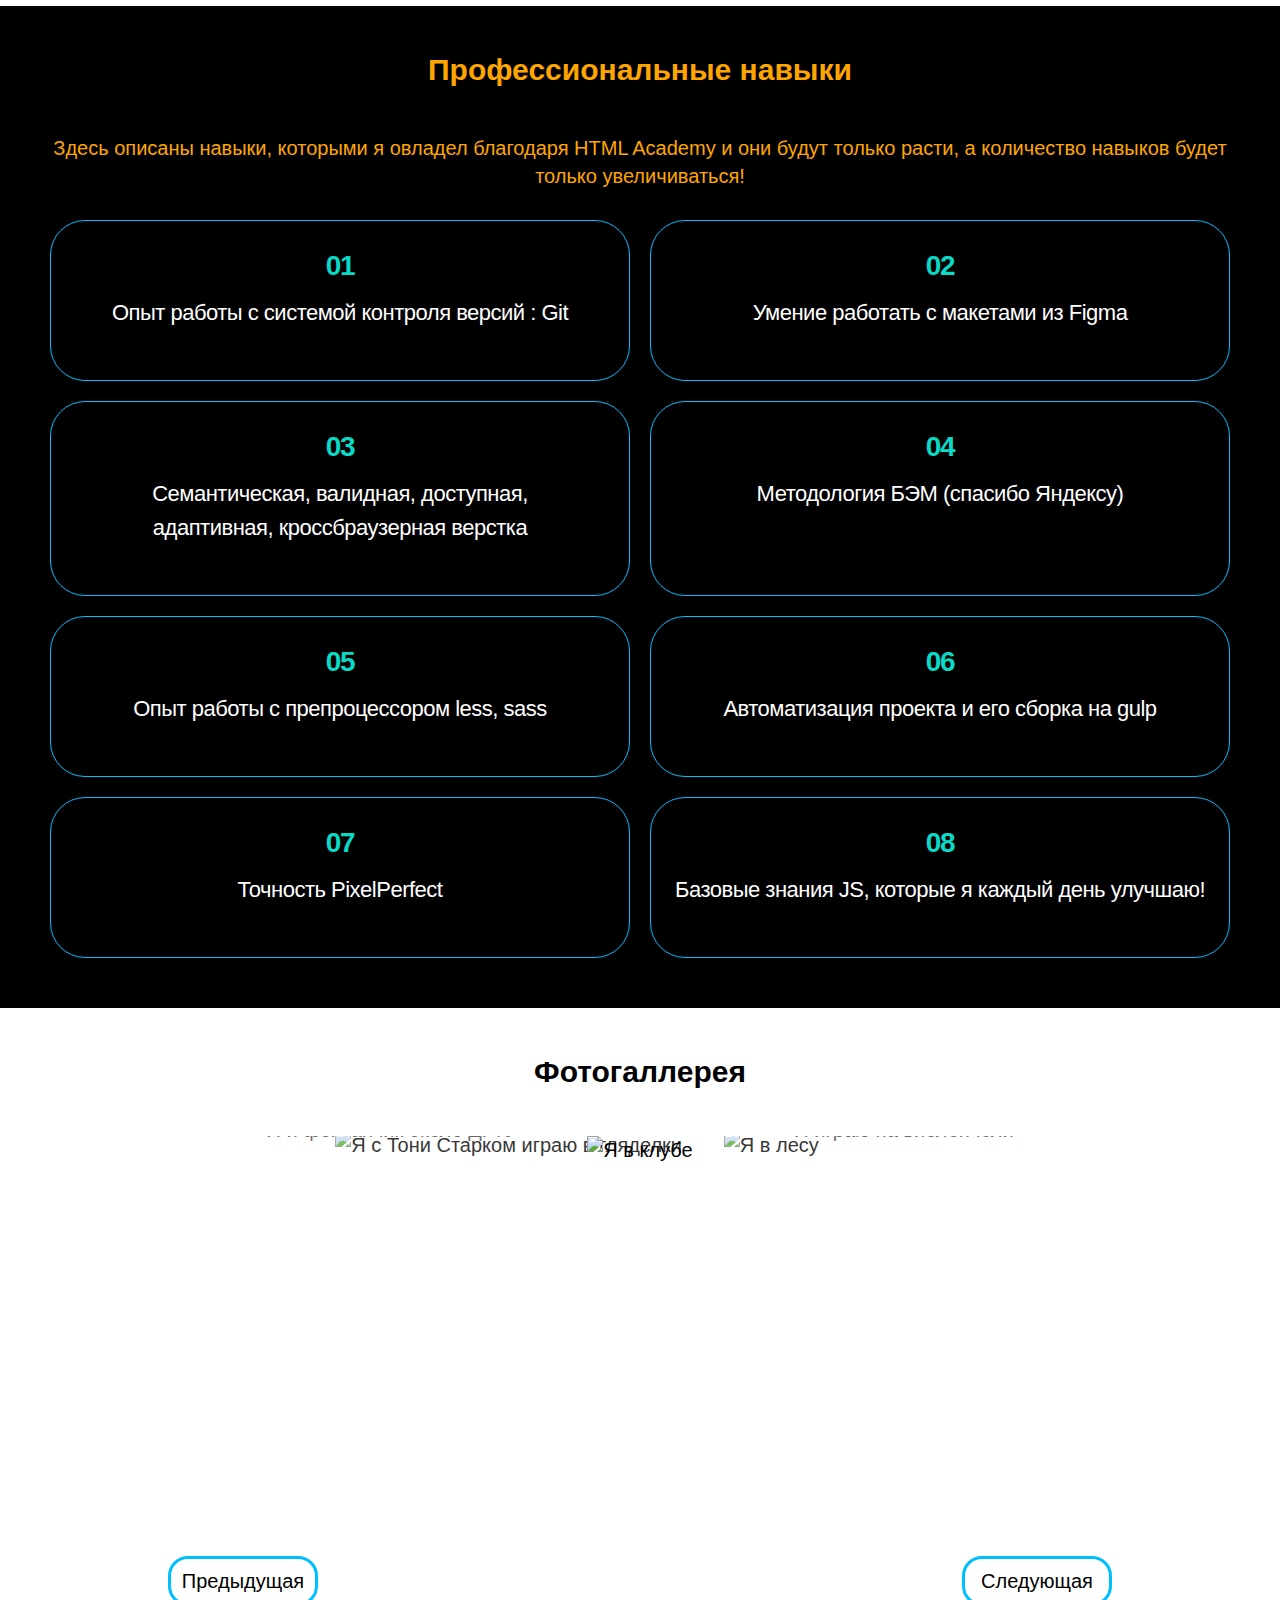
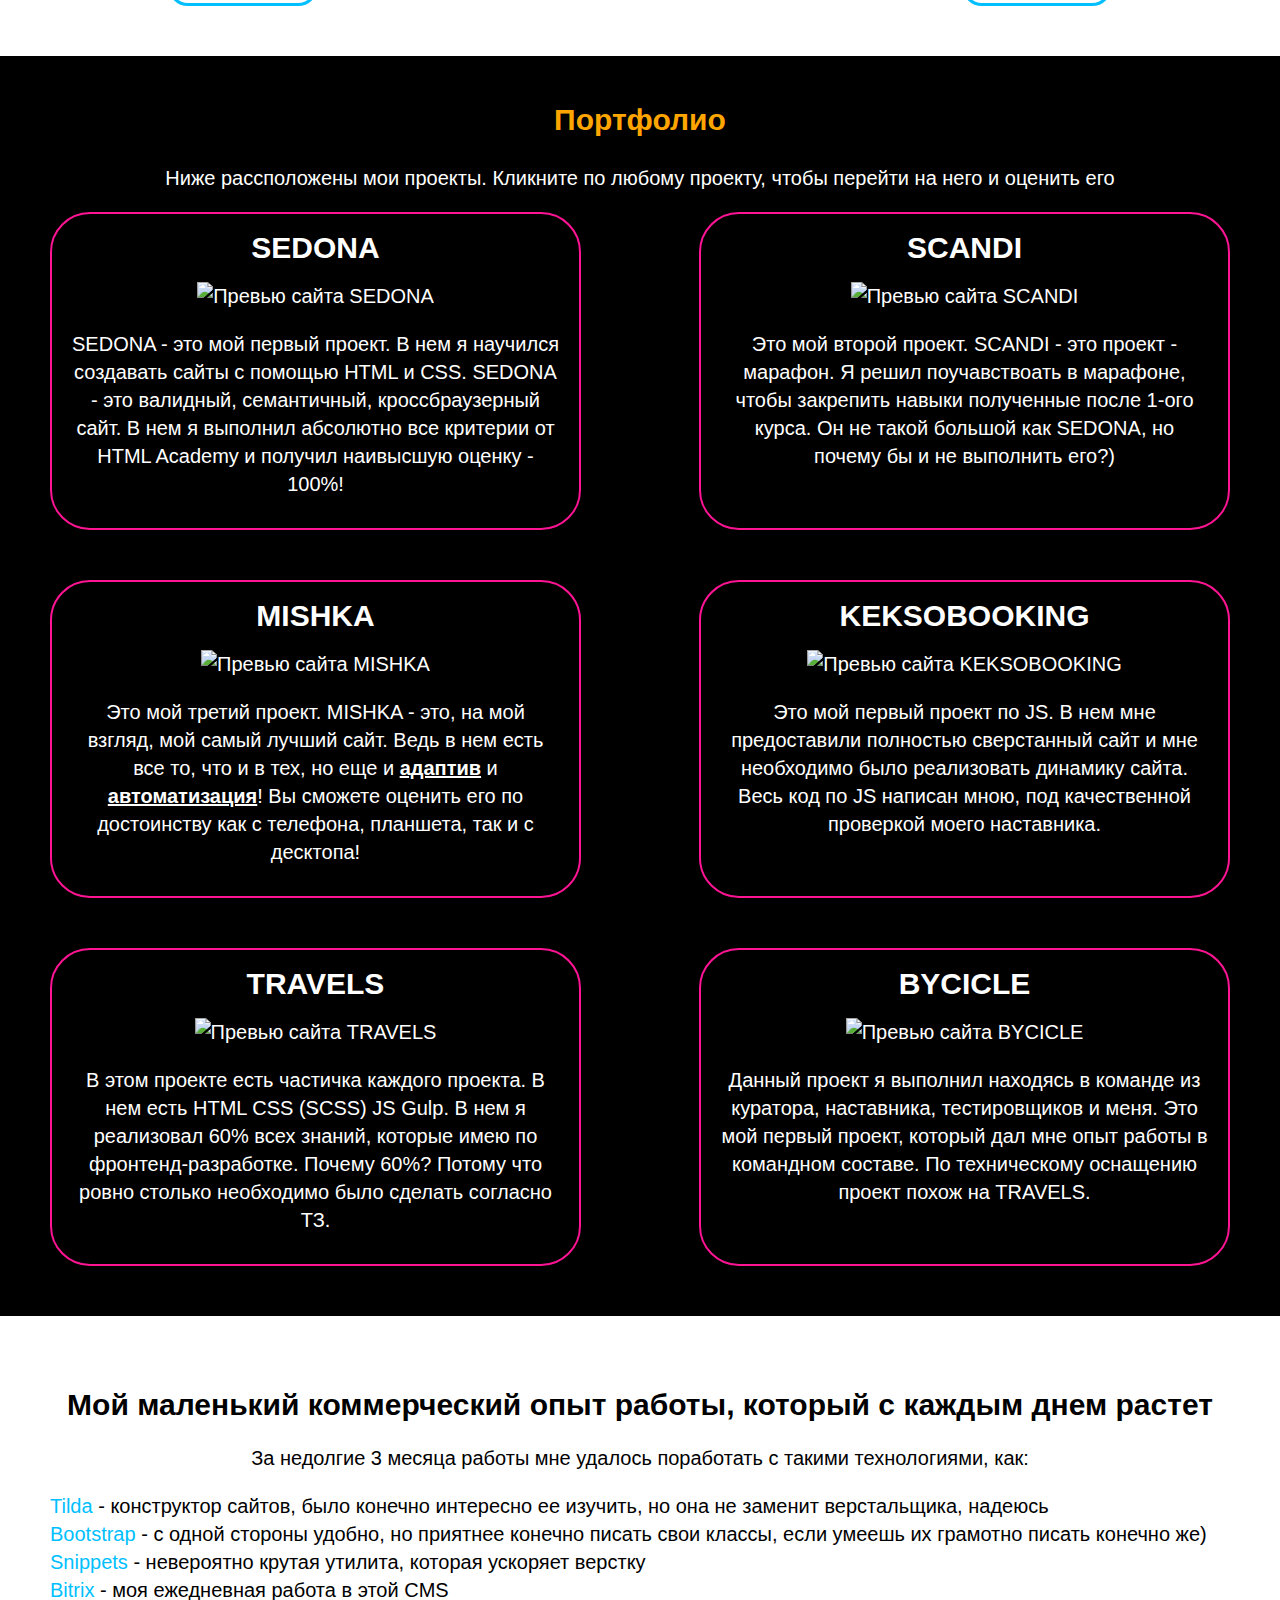
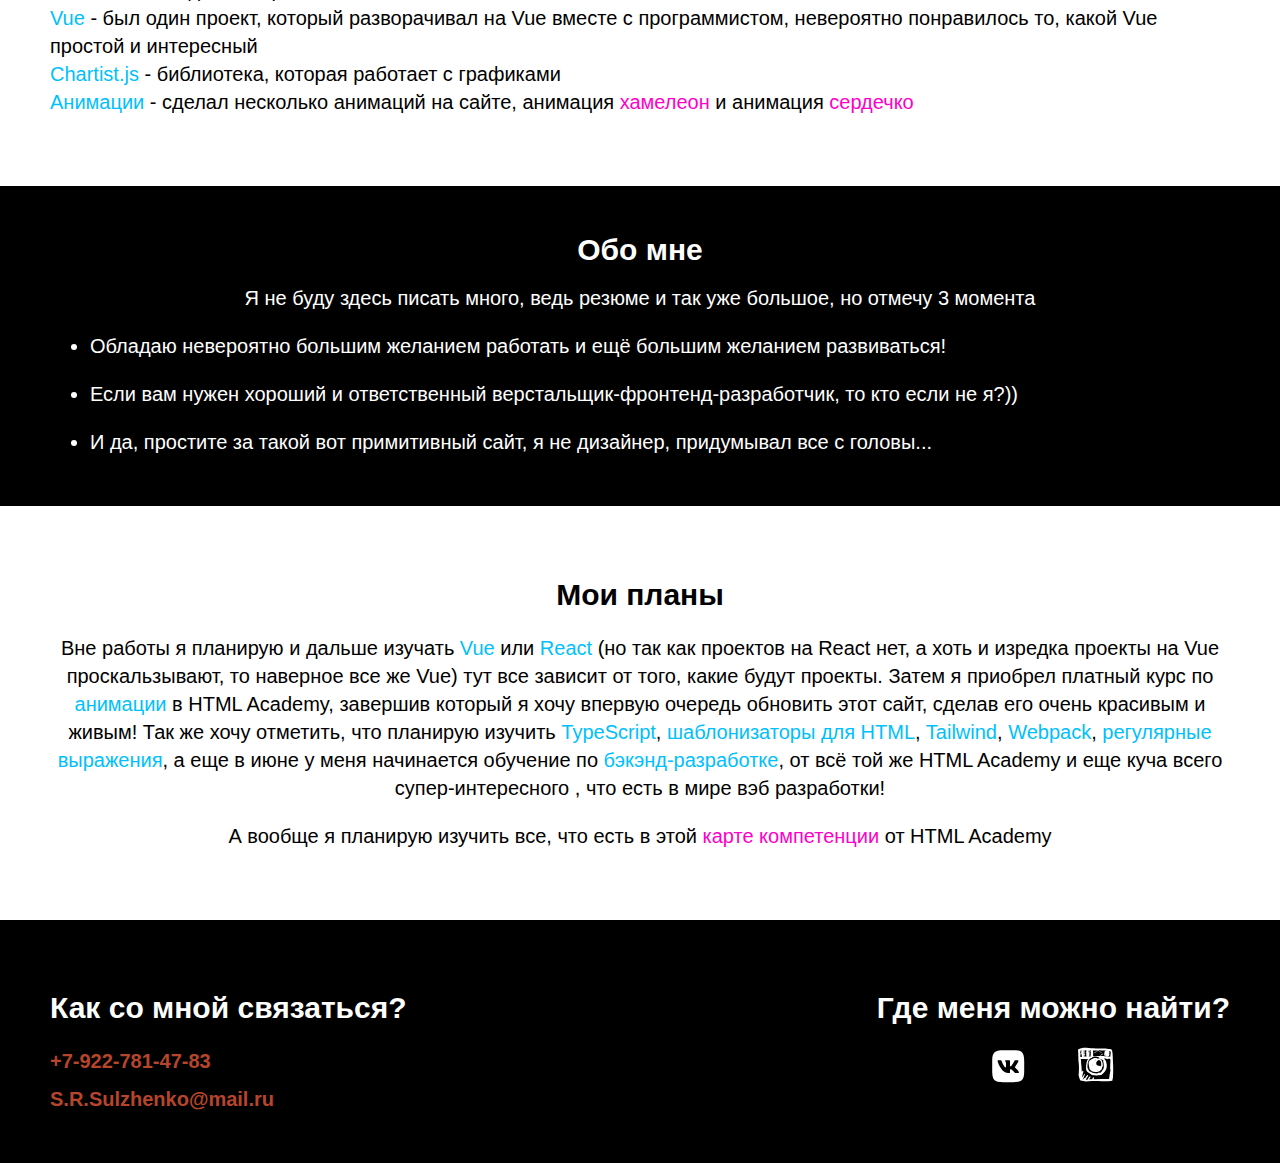
==== commit 0d18402f: "Update index.html" ====
--- a/index.html
+++ b/index.html
@@ -382,7 +382,7 @@
       <section class="my-targets">
         <div class="my-targets__wrapper">
           <h2 class="my-targets__title">Мои планы</h2>
-          <p class="my-targets__description">Вне работы я планирую и дальше изучать <span class="my-targets__item">Vue</span> или <span class="my-targets__item">React</span> (но так как проектов на React нет, а хоть и изредка проекты на Vue проскальзывают, то наверное все же Vue) тут все зависит от того, какие будут проекты. Затем я приобрел платный курс по <span class="my-targets__item">анимации</span> в HTML Academy, завершив который я хочу впервую очередь обновить этот сайт, сделав его очень красивым и живым! Так же хочу отметить, что планирую изучить <span class="my-targets__item">TypeScript</span>, <span class="my-targets__item">шаблонизаторы для HTML</span>, <span class="my-targets__item">Tailwind</span>, <span class="my-targets__item">регулярные выражения</span>, а еще в июне у меня начинается обучение по <span class="my-targets__item">бэкэнд-разработке</span>, от всё той же HTML Academy и еще куча всего супер-интересного , что есть в мире вэб разработки!</p>
+          <p class="my-targets__description">Вне работы я планирую и дальше изучать <span class="my-targets__item">Vue</span> или <span class="my-targets__item">React</span> (но так как проектов на React нет, а хоть и изредка проекты на Vue проскальзывают, то наверное все же Vue) тут все зависит от того, какие будут проекты. Затем я приобрел платный курс по <span class="my-targets__item">анимации</span> в HTML Academy, завершив который я хочу впервую очередь обновить этот сайт, сделав его очень красивым и живым! Так же хочу отметить, что планирую изучить <span class="my-targets__item">TypeScript</span>, <span class="my-targets__item">шаблонизаторы для HTML</span>, <span class="my-targets__item">Tailwind</span>, <span class="my-targets__item">Webpack</span>, <span class="my-targets__item">регулярные выражения</span>, а еще в июне у меня начинается обучение по <span class="my-targets__item">бэкэнд-разработке</span>, от всё той же HTML Academy и еще куча всего супер-интересного , что есть в мире вэб разработки!</p>
           <p class="my-targets__description">А вообще я планирую изучить все, что есть в этой <a target="_blank" class="my-targets__link" href="https://miro.com/app/board/o9J_llej1Qg=/?moveToWidget=3074457367170561120&cot=14&fromRedirect=1">карте компетенции</a> от HTML Academy </p>
         </div>
       </section>
